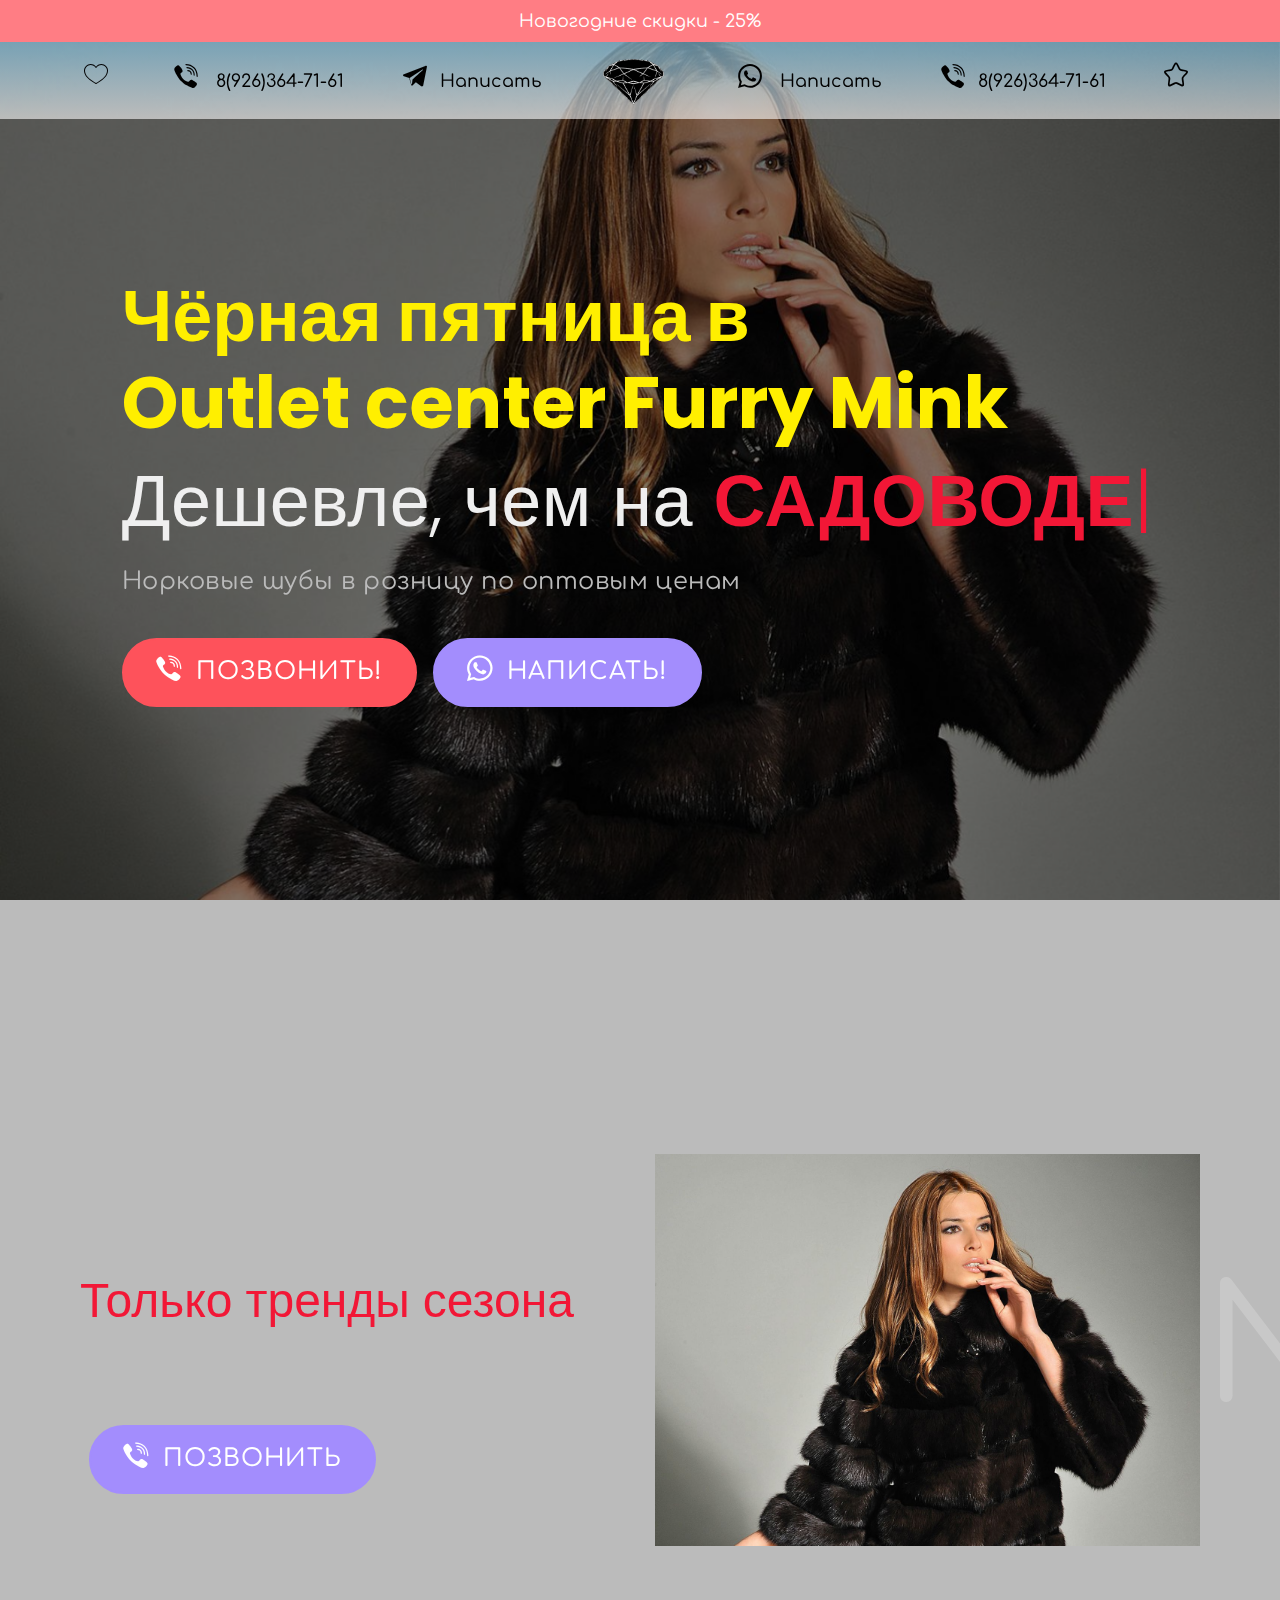
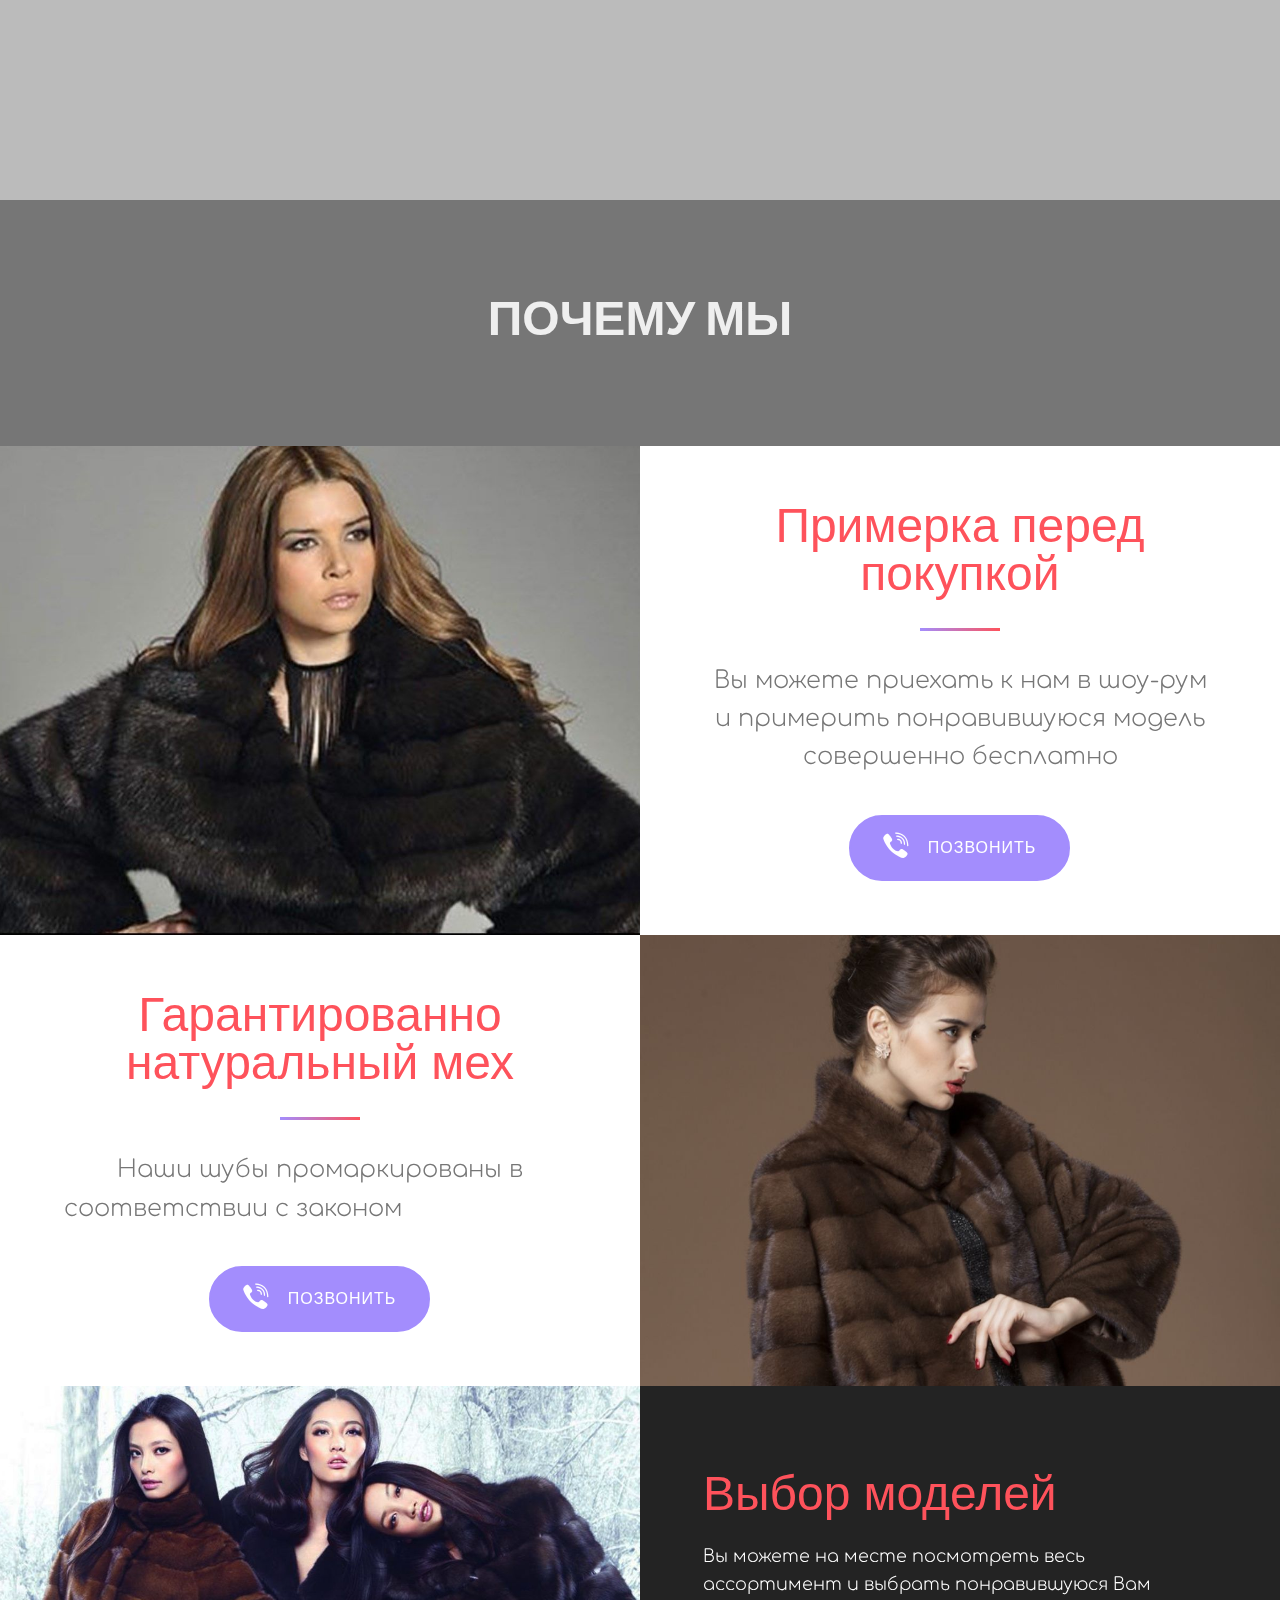
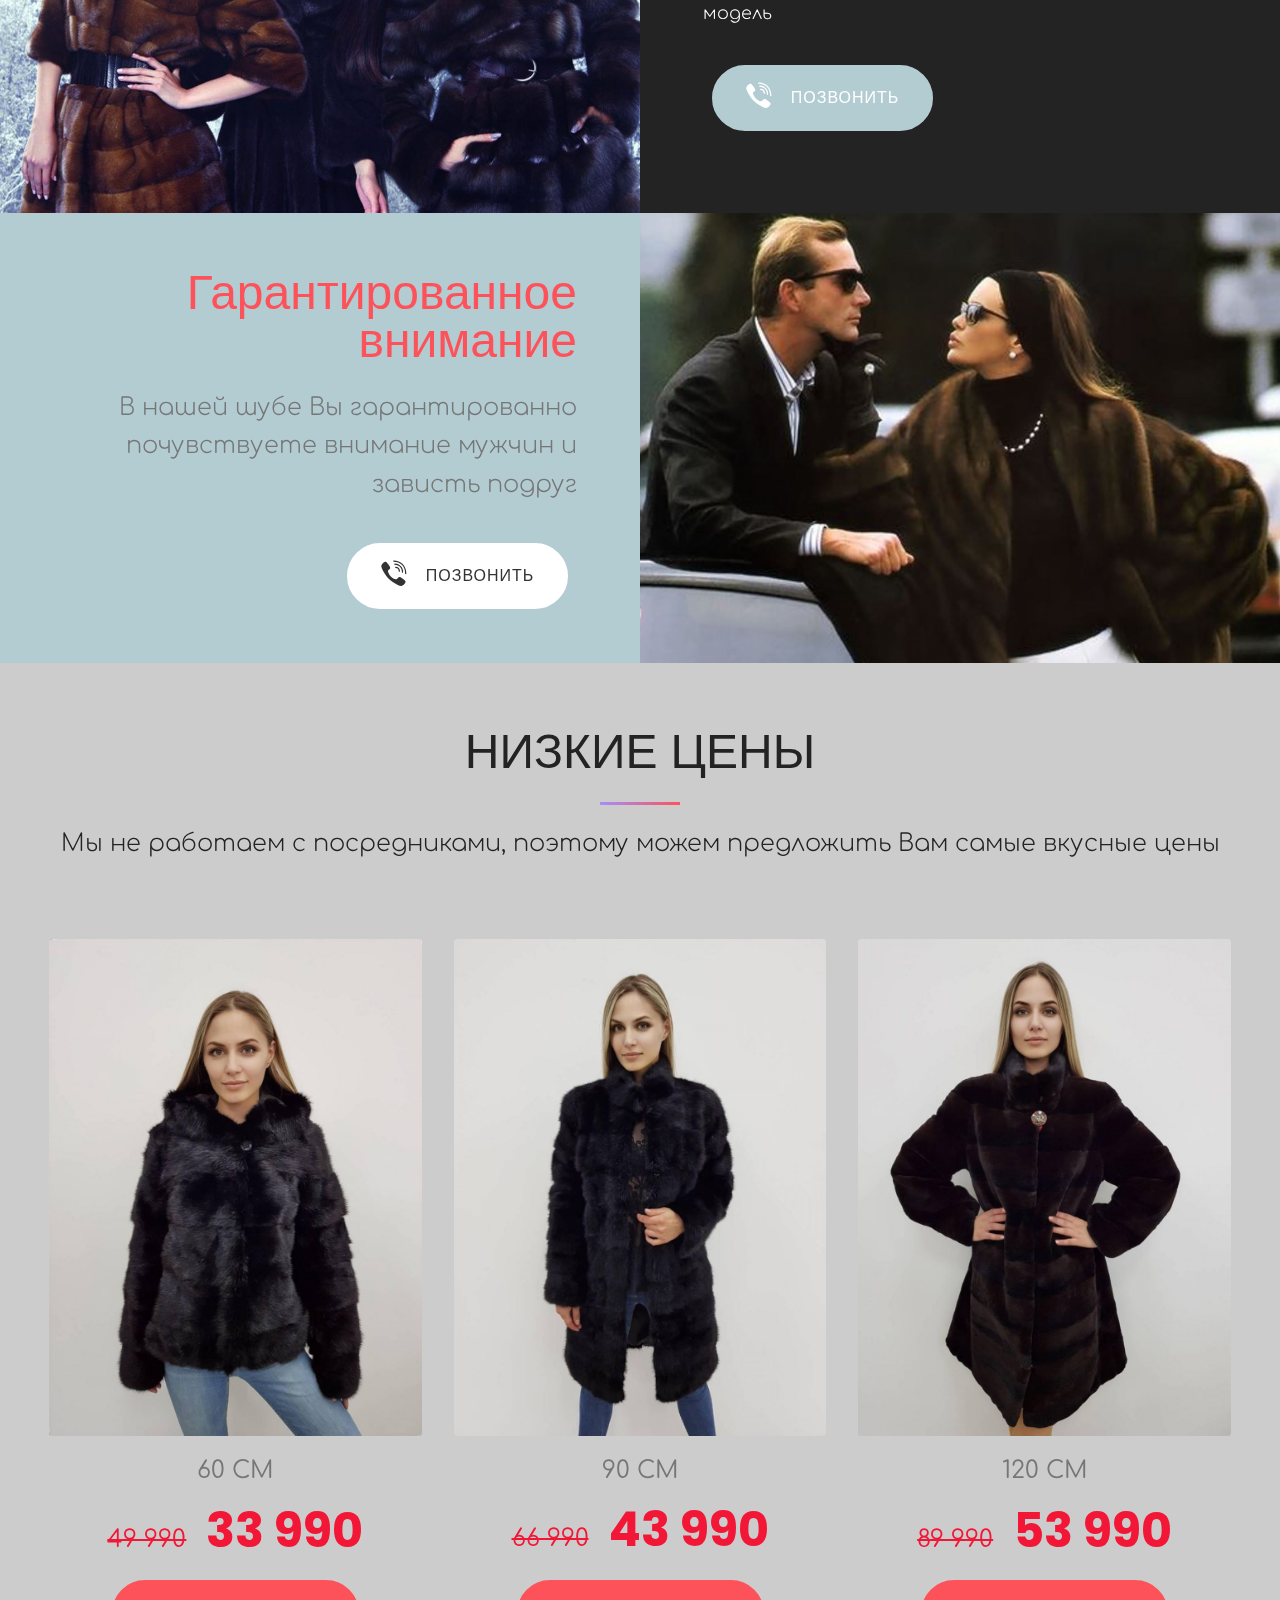
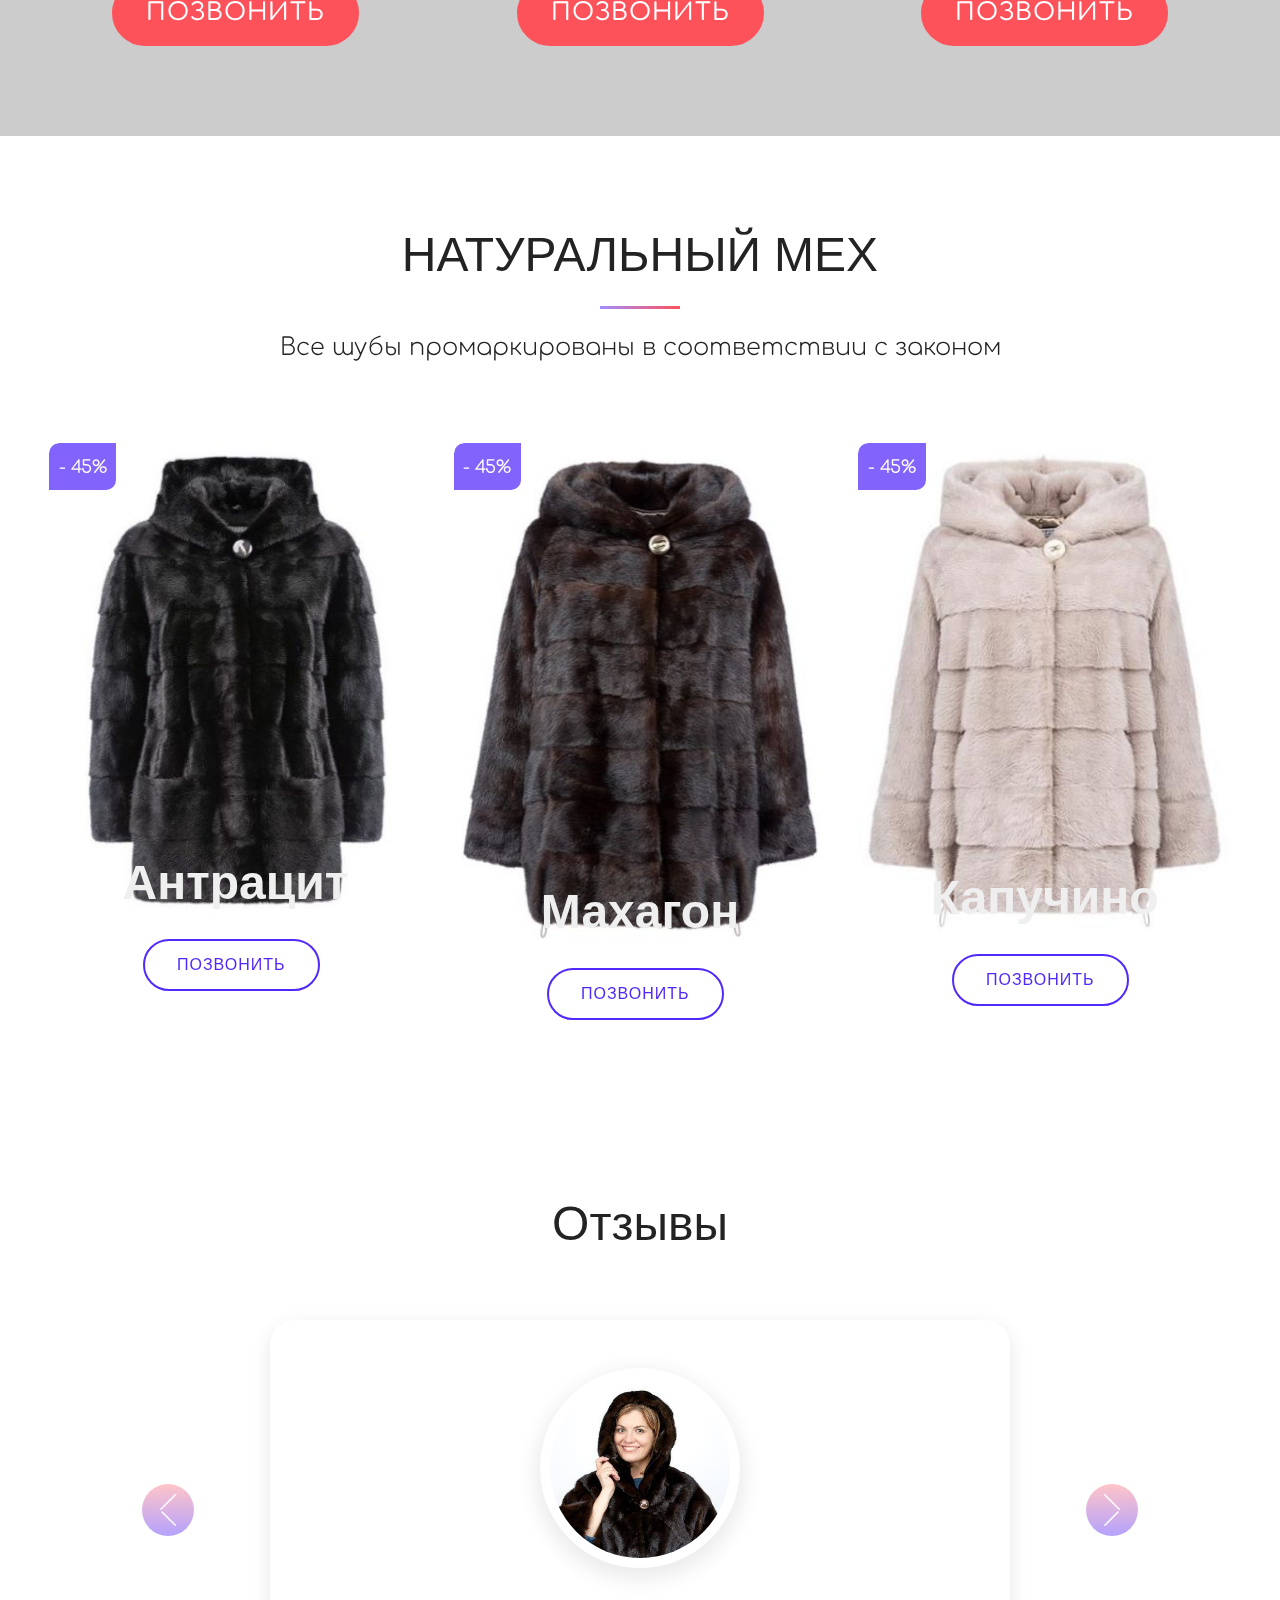
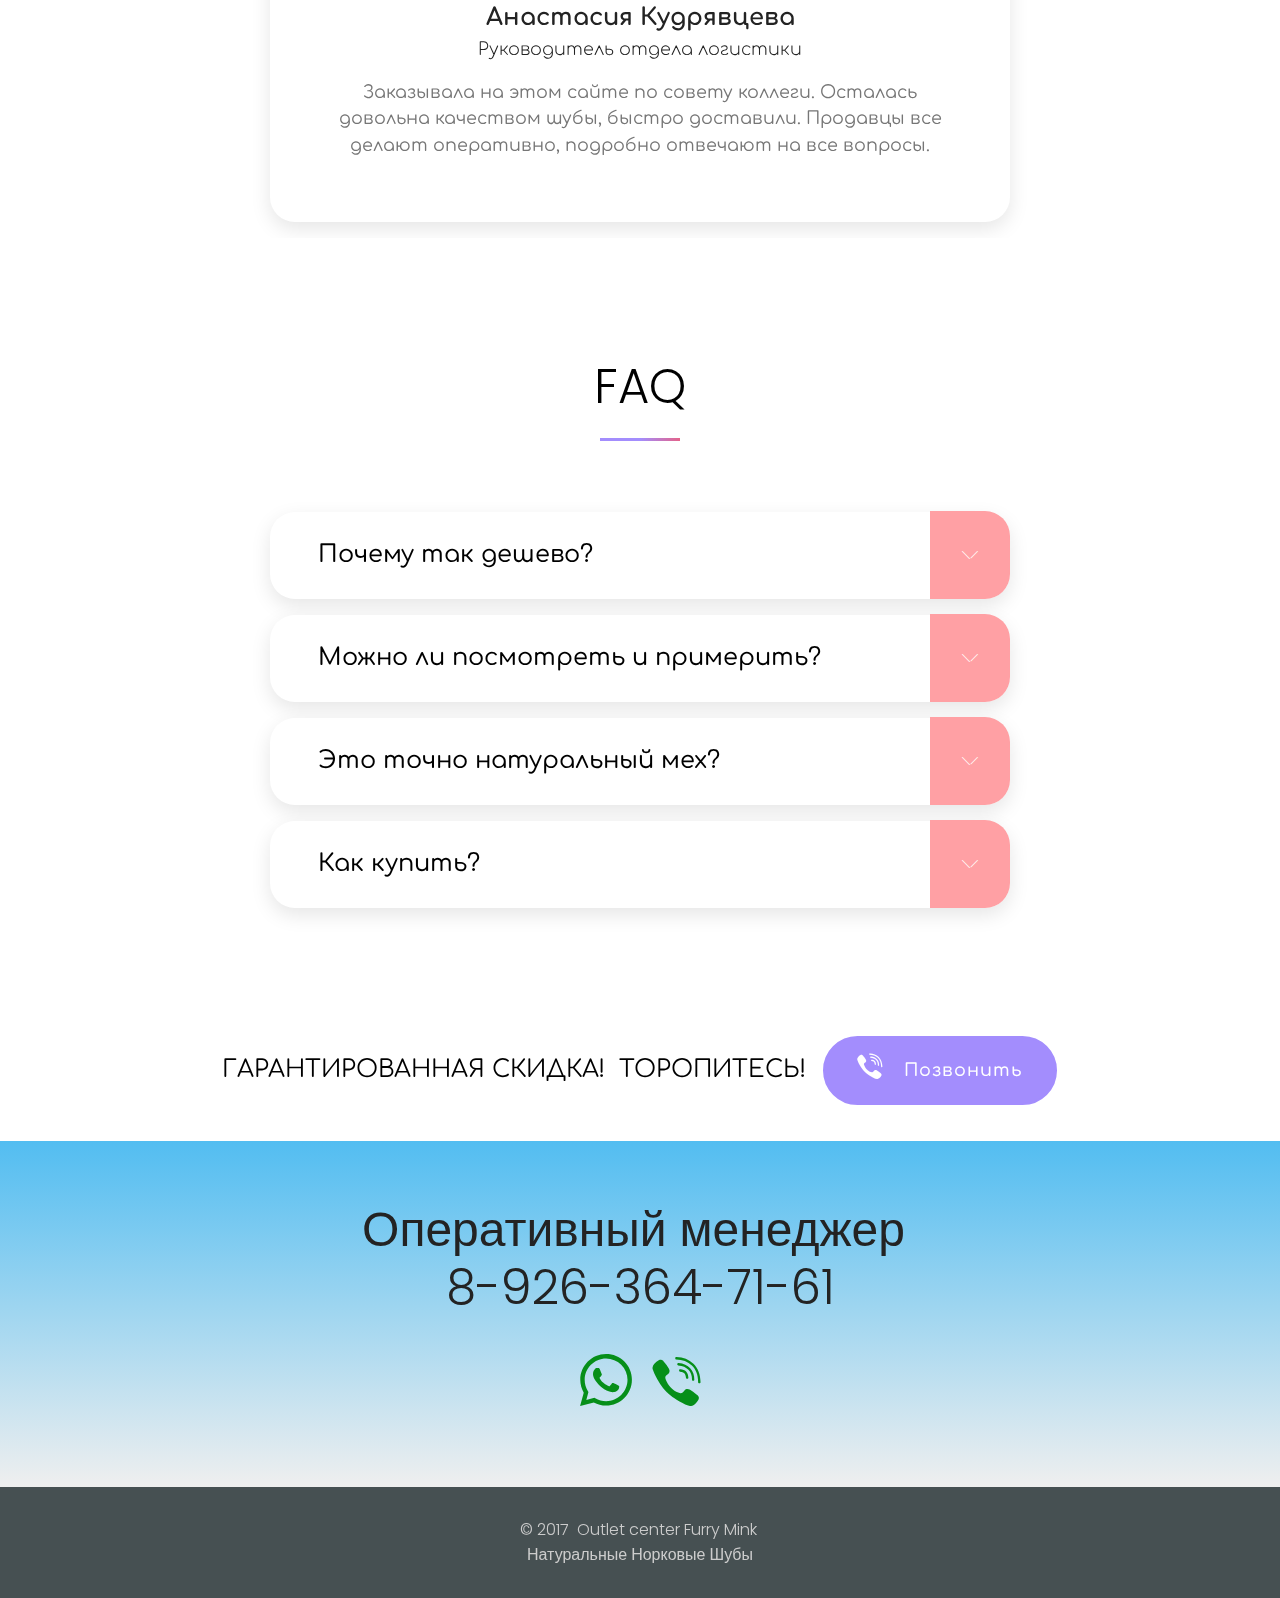
==== index.html @ 870abee9 "create github pages" ====
<!DOCTYPE html>
<html >
<head>
  
  <meta charset="UTF-8">
  <meta http-equiv="X-UA-Compatible" content="IE=edge">
 <!-- Yandex.Metrika counter -->
<script type="text/javascript" >
   (function(m,e,t,r,i,k,a){m[i]=m[i]||function(){(m[i].a=m[i].a||[]).push(arguments)};
   m[i].l=1*new Date();k=e.createElement(t),a=e.getElementsByTagName(t)[0],k.async=1,k.src=r,a.parentNode.insertBefore(k,a)})
   (window, document, "script", "https://mc.yandex.ru/metrika/tag.js", "ym");

   ym(56436019, "init", {
        clickmap:true,
        trackLinks:true,
        accurateTrackBounce:true,
        webvisor:true
   });
</script>
<noscript><div><img src="https://mc.yandex.ru/watch/56436019" style="position:absolute; left:-9999px;" alt="" /></div></noscript>
<!-- /Yandex.Metrika counter -->
  
  <meta name="viewport" content="width=device-width, initial-scale=1, minimum-scale=1">
  <link rel="shortcut icon" href="assets/images/unnamed-180x180.png" type="image/x-icon">
  <meta name="description" content="">
  <title>Home</title>
  <link rel="stylesheet" href="assets/web/assets/mobirise-icons-bold/mobirise-icons-bold.css">
  <link rel="stylesheet" href="assets/web/assets/mobirise-icons/mobirise-icons.css">
  <link rel="stylesheet" href="assets/bootstrap/css/bootstrap.min.css">
  <link rel="stylesheet" href="assets/bootstrap/css/bootstrap-grid.min.css">
  <link rel="stylesheet" href="assets/bootstrap/css/bootstrap-reboot.min.css">
  <link rel="stylesheet" href="assets/socicon/css/styles.css">
  <link rel="stylesheet" href="assets/dropdown/css/style.css">
  <link rel="stylesheet" href="assets/snow-plugins/style.css">
  <link rel="stylesheet" href="assets/theme/css/style.css">
  <link rel="stylesheet" href="assets/mobirise/css/mbr-additional.css" type="text/css">
  
  
  
</head>
<body>
  <section class="menu popup-btn-cards cid-rIKKwJsBwP" once="menu" id="menu2-0">

    
    

    <nav class="navbar navbar-dropdown navbar-fixed-top navbar-expand-lg">
        <div class="mbr-overlay" style="opacity: 0.6;"></div>

      <a class="full-link" href=" ">
        <div class="menu-top card-wrapper mbr-fonts-style mbr-white display-7"> 
            Новогодние скидки - 25%
        </div>
      </a>
      <div class="collapse navbar-collapse" id="navbarSupportedContent">
            
        <div class="left-menu">
          <ul class="navbar-nav nav-dropdown" data-app-modern-menu="true"><li class="nav-item">
                  <a class="nav-link link text-black display-7" href="tel:+79263647161"><span class="mbri-hearth mbr-iconfont mbr-iconfont-btn"></span></a>
              </li>
              <li class="nav-item">
                  <a class="nav-link link text-black display-7" href="tel:+79263647161"><span class="socicon socicon-viber mbr-iconfont mbr-iconfont-btn"></span>&nbsp; 8(926)364-71-61</a>
              </li><li class="nav-item"><a class="nav-link link text-black display-7" href="mailto:Romavent@mail.ru"><span class="socicon socicon-telegram mbr-iconfont mbr-iconfont-btn"></span>&nbsp;Написать</a></li></ul>
        </div>

        <div class="brand-container">
          <div class="navbar-brand">
              <span class="navbar-logo">
                  <a href="tel:+79263647161">
                      <img src="assets/images/unnamed-180x180.png" alt="Mobirise" title="" style="height: 3.8rem;">
                  </a>
              </span>
              <span class="navbar-caption-wrap"><a class="navbar-caption text-black display-5" href="./index.html"></a></span>
          </div>
        </div>

        <div class="right-menu">
          <ul class="navbar-nav nav-dropdown" data-app-modern-menu="true"><li class="nav-item">
                <a class="nav-link link text-black display-7" href=" https://wa.me/+79263647161" target="_blank"><span class="socicon socicon-whatsapp mbr-iconfont mbr-iconfont-btn"></span>&nbsp; Написать</a>
            </li><li class="nav-item"><a class="nav-link link text-black display-7" href="tel:+79263647161"><span class="socicon socicon-viber mbr-iconfont mbr-iconfont-btn"></span>&nbsp;8(926)364-71-61</a></li>
            <li class="nav-item">
                <a class="nav-link link text-black display-7" href="tel:+79263647161"><span class="mbrib-star mbr-iconfont mbr-iconfont-btn"></span></a>
            </li></ul>
        </div>
      </div>

          <button class="navbar-toggler" type="button" data-toggle="collapse" data-target="#navbarSupportedContent" aria-controls="navbarNavAltMarkup" aria-expanded="false" aria-label="Toggle navigation">
            <div class="hamburger">
                <span></span>
                <span></span>
                <span></span>
                <span></span>
            </div>
          </button>
    </nav>
</section>

<section class="header7 cid-rIKKyOmHZL mbr-fullscreen mbr-parallax-background" id="header7-2">

    

    <div class="mbr-overlay" style="opacity: 0.5; background-color: rgb(0, 0, 0);">
    </div>

    <div class="container-fluid">
        <div class="row justify-content-center">
            <div class="mbr-white col-md-12 col-lg-10">
                <h1 class="mbr-section-title mbr-bold mbr-fonts-style display-1"><br>Чёрная пятница в<br>Outlet center Furry Mink</h1>
                <div class="typed-text pb-3 display-1">
                    <span class="mbr-section-subtitle mbr-fonts-style display-1">
                          Дешевле, чем на</span>
                    <span>
                      <span class="animated-element mbr-bold" data-word2="АВИТО" data-word1="САДОВОДЕ" data-word3="РЫНКЕ" data-word4="ЮЛЕ" data-word5="Military" data-speed="60" data-words="4">
                      </span>
                    </span>
                </div>
                <p class="mbr-section-text mbr-fonts-style display-5">
                    Норковые шубы в розницу по оптовым ценам</p>
                <div class="pt-3 mbr-section-btn"><a class="btn-secondary btn btn-md mbr-white display-5" type="submit" href="tel:+79263647161"><span class="socicon socicon-viber mbr-iconfont mbr-iconfont-btn"></span>ПОЗВОНИТЬ!</a> <a class="btn btn-md mbr-white btn-primary display-5" type="submit" href=" https://wa.me/+79263647161" target="_blank"><span class="socicon socicon-whatsapp mbr-iconfont mbr-iconfont-btn"></span>НАПИСАТЬ!</a></div>
            </div>
        </div>
    </div>
    
</section>

<section class="header8 cid-rIKKFl9zyT mbr-fullscreen" id="header8-6">

    

    

    <div class="animated-text-background display-5" style="color: rgb(255, 255, 255); opacity: 0.2; font-size: 10rem;">
        <span class="animated-element" data-word="New Collection" data-speed="70">
        </span>
    </div>
    <div class="container-fluid">
        <div class="row align-items-center">
            <div class="mbr-white col-md-6">
                <h1 class="mbr-section-title mbr-white mbr-bold mbr-fonts-style align-left display-2"></h1>
                <h2 class="mbr-section-subtitle pb-3 mbr-fonts-style mbr-white align-left display-2"><br>Только тренды сезона&nbsp;<br><br></h2>
                <div class="mbr-section-btn"><a class="btn-primary btn btn-md display-5" type="submit" href="tel:+79263647161"><span class="socicon socicon-viber mbr-iconfont mbr-iconfont-btn"></span>ПОЗВОНИТЬ</a></div>
            </div>
            <div class="col-md-6 align-left img-block">
                <div class="mbr-figure">
                    <a href=" https://wa.me/+79263647161" target="_blank"><img src="assets/images/-1450x1041.jpg" alt="Mobirise" title=""></a>
                </div>
            </div>
        </div>
    </div>
    
</section>

<section class="cid-rJx9U5R571" id="content7-1e">

    

    
    <div class="container-fluid">
        <div class="row justify-content-center">
            <div class="col-12 col-lg-6 col-md-8 align-center">
                
                <h2 class="mbr-section-title align-center mbr-fonts-style mbr-bold display-2">ПОЧЕМУ МЫ</h2>
            </div>
        </div>
    </div>
</section>

<section class="features1 cid-rJwSKh6a86" id="features1-1a">

    

    
    <div class="container-fluid">
        <div class="row main align-items-center">
            <div class="col-md-6 image-element align-self-stretch">
                <div class="img-wrap" style="width: 80%; height: 80%;">
                    <img src="assets/images/-23-1200x800.jpg" alt="" title="">
                </div>
            </div>
            <div class="col-md-6 text-element">
                <div class="text-content">
                    <h2 class="mbr-title pt-2 mbr-fonts-style align-center display-2">Примерка перед покупкой</h2>
                    <div class="underline align-center">
                         <div class="line"></div>
                    </div>
                    <div class="mbr-section-text">
                        <p class="mbr-text pt-3 mbr-light mbr-fonts-style align-center display-5">
                            Вы можете приехать к нам в шоу-рум и примерить понравившуюся модель совершенно бесплатно</p>
                    </div>
                    <div class="mbr-section-btn pt-3 align-center"><a class="btn btn-md btn-primary display-4" href="tel:+79263647161"><span class="socicon socicon-viber mbr-iconfont mbr-iconfont-btn"></span>&nbsp;ПОЗВОНИТЬ</a></div>
                </div>
            </div>
        </div>
    </div>          
</section>

<section class="features2 cid-rJwSLk80rx" id="features2-1b">

    

    
    <div class="container-fluid">
        <div class="row main align-items-center">
            <div class="col-md-6 image-element align-self-stretch">
                <div class="img-wrap" style="width: 80%; height: 80%;">
                    <img src="assets/images/-21-1200x801.jpg" alt="" title="">
                </div>
            </div>
            <div class="col-md-6 text-element">
                <div class="text-content">
                    <h2 class="mbr-title pt-2 mbr-fonts-style align-center display-2">Гарантированно натуральный мех</h2>
                    <div class="underline align-center">
                         <div class="line"></div>
                    </div>
                    <div class="mbr-section-text">
                        <p class="mbr-text pt-3 mbr-light mbr-fonts-style align-center display-5">
                            Наши шубы промаркированы в соответствии с законом &nbsp; &nbsp; &nbsp; &nbsp; &nbsp; &nbsp; &nbsp; &nbsp; &nbsp; &nbsp; &nbsp; &nbsp;&nbsp;</p>
                    </div>
                    <div class="mbr-section-btn pt-3 align-center"><a class="btn btn-md btn-primary display-4" href="tel:+79263647161"><span class="socicon socicon-viber mbr-iconfont mbr-iconfont-btn"></span>&nbsp;ПОЗВОНИТЬ</a></div>
                </div>
            </div>
        </div>
    </div>          
</section>

<section class="features16 cid-rJwSMBIQDR" id="features16-1c">

    

    
    <div class="container-fluid">
        <div class="row main align-items-center">
            <div class="col-md-6 image-element align-self-stretch">
                <div class="img-wrap" style="width: 80%; height: 80%;">
                    <img src="assets/images/norkovye-shuby-sadovod-1200x800.jpg" alt="" title="">
                </div>
            </div>
            <div class="col-md-6 text-element">
                <div class="text-content">
                    <h2 class="mbr-title pt-2 mbr-fonts-style align-left mbr-white display-2">
                        Выбор моделей</h2>
                    
                    <div class="mbr-section-text">
                        <p class="mbr-text pt-3 mbr-light mbr-fonts-style align-left mbr-white display-7">
                            Вы можете на месте посмотреть весь ассортимент и выбрать понравившуюся Вам модель</p>
                    </div>
                    <div class="mbr-section-btn pt-3 align-left"><a class="btn btn-md btn-success display-4" href="tel:+79263647161"><span class="socicon socicon-viber mbr-iconfont mbr-iconfont-btn"></span>&nbsp;ПОЗВОНИТЬ</a></div>
                </div>
            </div>
        </div>
    </div>          
</section>

<section class="features17 cid-rJwSNmEiB3" id="features17-1d">

    

    
    <div class="container-fluid">
        <div class="row main align-items-center">
            <div class="col-md-6 image-element align-self-stretch">
                <div class="img-wrap" style="width: 80%; height: 80%;">
                    <img src="assets/images/-20-1200x801.jpg" alt="" title="">
                </div>
            </div>
            <div class="col-md-6 text-element">
                <div class="text-content">
                    <h2 class="mbr-title pt-2 mbr-fonts-style align-right display-2">
                        Гарантированное внимание</h2>
                    
                    <div class="mbr-section-text">
                        <p class="mbr-text pt-3 mbr-light mbr-fonts-style align-right display-5">
                            В нашей шубе Вы гарантированно почувствуете внимание мужчин и зависть подруг</p>
                    </div>
                    <div class="mbr-section-btn pt-3 align-right"><a class="btn btn-md btn-white display-4" href="tel:+79263647161"><span class="socicon socicon-viber mbr-iconfont mbr-iconfont-btn"></span>&nbsp;ПОЗВОНИТЬ</a></div>
                </div>
            </div>
        </div>
    </div>          
</section>

<section class="mbr-section features20 cid-rIKR9CRssl" id="features20-c">

    

    

    <div class="container-fluid">
        <h2 class="mbr-section-title align-left mbr-fonts-style mbr-white display-2">НИЗКИЕ ЦЕНЫ</h2>
        <div class="underline align-left pb-3">
            <div class="line"></div>
        </div>
        <h3 class="mbr-section-subtitle display-5 align-left mbr-fonts-style mbr-light pb-5 mbr-white">Мы не работаем с посредниками, поэтому можем предложить Вам самые вкусные цены</h3>
        <div class="row justify-content-center">
            <div class="card px-3 py-4 col-12 col-md-6 col-lg-4">
                <div class="card-wrapper ">
                    <div class="card-img">
                        <img src="assets/images/1212-900x1200.jpg" alt="Mobirise" title="">
                    </div>
                    <div class="card-box">
                        <p class="mbr-text mbr-fonts-style align-center mbr-white display-5">
                            60 СМ</p>
                        <div class="prices align-center">
                            <span class="oldPrice pr-3 mbr-fonts-style display-5">49 990</span>
                            <span class="newPrice mbr-fonts-style mbr-bold display-2">33 990</span>
                        </div>
                        <div class="mbr-section-btn align-center pt-3"><a href="tel:+79263647161" class="btn btn-md btn-secondary display-5">ПОЗВОНИТЬ</a></div>
                    </div>
                </div>
            </div>

            <div class="card px-3 py-4 col-12 col-md-6 col-lg-4">
                <div class="card-wrapper">
                    <div class="card-img">
                        <img src="assets/images/faceapp-1530689844305-901x1201.jpg" alt="Mobirise" title="">
                    </div>
                    <div class="card-box">
                        <p class="mbr-text mbr-fonts-style align-center mbr-white display-5">
                            90 СМ</p>
                        <div class="prices align-center">
                            <span class="oldPrice pr-3 mbr-fonts-style display-5">66 990</span>
                            <span class="newPrice mbr-bold mbr-fonts-style display-2">43 990</span>
                        </div>
                        <div class="mbr-section-btn align-center pt-3"><a href="tel:+79263647161" class="btn btn-md btn-secondary display-5">ПОЗВОНИТЬ</a></div>
                    </div>
                </div>
            </div>

            <div class="card px-3 py-4 col-12 col-md-6 col-lg-4">
                <div class="card-wrapper">
                    <div class="card-img">
                        <img src="assets/images/faceapp-1540321224273-900x1200.jpg" alt="Mobirise" title="">
                    </div>
                    <div class="card-box">
                        <p class="mbr-text mbr-fonts-style align-center mbr-white display-5">
                            120 СМ</p>
                        <div class="prices align-center">
                            <span class="oldPrice pr-3 mbr-fonts-style display-5">89 990</span>
                            <span class="newPrice mbr-bold mbr-fonts-style display-2">53 990</span>
                        </div>
                        <div class="mbr-section-btn align-center pt-3"><a href="tel:+79263647161" class="btn btn-md btn-secondary display-5">ПОЗВОНИТЬ</a></div>
                    </div>
                </div>
            </div>

            
        </div>
    </div>
</section>

<section class="features19 cid-rIKSkclbcV" id="features19-h">

    

    
    <div class="container-fluid">
        <h2 class="mbr-section-title align-left mbr-fonts-style display-2">НАТУРАЛЬНЫЙ МЕХ</h2>
        <div class="underline align-left pb-3">
            <div class="line"></div>
        </div>
        <h3 class="mbr-section-subtitle display-5 align-center mbr-fonts-style mbr-light pb-5">Все шубы промаркированы в соответствии с законом</h3>
        <div class="row justify-content-center align-items-start">
            <div class="card px-3 py-4 col-12 col-md-6 col-lg-4">
                <div class="card-wrapper flip-card">
                    <div class="card-img">
                        <img src="assets/images/182964000-1-1-397x504.jpg" alt="Mobirise" title="">
                        <div class="img-text mbr-text mbr-fonts-style align-center mbr-white display-7">
                             - 45%
                        </div>
                        <div class="img-name mbr-fonts-style mbr-bold mbr-white display-2">
                            Антрацит</div>
                    </div>
                    <div class="card-box">
                        
                        <div class="mbr-section-btn align-center"><a href="tel:+79263647161" class="btn btn-primary-outline display-4">ПОЗВОНИТЬ</a></div>
                    </div>
                </div>
            </div>
            <div class="card px-3 py-4 col-12 col-md-6 col-lg-4">
                <div class="card-wrapper flip-card">
                    <div class="card-img">
                        <img src="assets/images/182804000-1-11-373x503.jpg" alt="Mobirise" title="">
                        <div class="img-text mbr-text mbr-fonts-style align-center mbr-white display-7">
                             - 45%
                        </div>
                        <div class="img-name mbr-fonts-style mbr-bold mbr-white display-2">
                            Махагон</div>
                    </div>
                    <div class="card-box">
                        
                        <div class="mbr-section-btn align-center"><a href="tel:+79263647161" class="btn btn-primary-outline display-4">ПОЗВОНИТЬ</a></div>
                    </div>
                </div>
            </div>

            <div class="card px-3 py-4 col-12 col-md-6 col-lg-4">
                <div class="card-wrapper flip-card">
                    <div class="card-img">
                        <img src="assets/images/korotkaya-norkovaya-shuba-s-kapyushonom-382x501.jpg" alt="Mobirise" title="">
                        <div class="img-text mbr-text mbr-fonts-style align-center mbr-white display-7">
                             - 45%
                        </div>
                        <div class="img-name mbr-fonts-style mbr-bold mbr-white display-2">
                            Капучино</div>
                    </div>
                    <div class="card-box">
                        
                        <div class="mbr-section-btn align-center"><a href="tel:+79263647161" class="btn btn-primary-outline display-4">ПОЗВОНИТЬ</a></div>
                    </div>
                </div>
            </div>

            

            

            
        </div>
    </div>
</section>

<section class="carousel slide testimonials-slider cid-rIKQYvGjt4" id="testimonials-slider1-b">
    
    

    

    <div class="container text-center">
        <h2 class="pb-5 mbr-fonts-style display-2">
            Отзывы</h2>

        <div class="carousel slide" data-ride="carousel" role="listbox">
            <div class="carousel-inner">
                
                
            <div class="carousel-item">
                    <div class="user col-md-8">
                        <div class="user_image">
                            <div class="user_image_inner">
                                <img src="assets/images/51e5b805f5294d685370a68e6d3bcbf4-302x302.jpg" alt="" title="">
                            </div>
                        </div>
                        <div class="user_name mbr-bold mbr-fonts-style display-5">
                            Анастасия Кудрявцева</div>
                        <div class="user_desk mbr-light mbr-fonts-style display-7">
                            Руководитель отдела логистики</div>
                        <div class="user_text pt-3">
                            <p class="mbr-fonts-style display-7">Заказывала на этом сайте по совету коллеги. Осталась довольна качеством шубы, быстро доставили. Продавцы все делают оперативно, подробно отвечают на все вопросы.</p>
                        </div>
                    </div>
                </div><div class="carousel-item">
                    <div class="user col-md-8">
                        <div class="user_image">
                            <div class="user_image_inner">
                                <img src="assets/images/shuby-bolshih-razmerov-3-1-302x302.jpg" alt="" title="">
                            </div>
                        </div>
                        <div class="user_name mbr-bold mbr-fonts-style display-5">
                            Маргарита Мирошниченко</div>
                        <div class="user_desk mbr-light mbr-fonts-style display-7">
                            Директор магазина</div>
                        <div class="user_text pt-3">
                            <p class="mbr-fonts-style display-7"></p><p>Купила длинную шубу 120 см со скидкой за 49990. Подарили пробный курс подготовки к ЕГЭ по математике для дочери.&nbsp;</p><p></p>
                        </div>
                    </div>
                </div><div class="carousel-item">
                    <div class="user col-md-8">
                        <div class="user_image">
                            <div class="user_image_inner">
                                <img src="assets/images/527621-1-301x303.jpg" alt="" title="">
                            </div>
                        </div>
                        <div class="user_name mbr-bold mbr-fonts-style display-5">
                            Анна Садчук</div>
                        <div class="user_desk mbr-light mbr-fonts-style display-7">
                            Продавец</div>
                        <div class="user_text pt-3">
                            <p class="mbr-fonts-style display-7">
                                Молодой человек сделал подарок на день рождения. Давно мечтала о такой шубке. В подарок нам досталась фотосессия для двоих, а парню еще отдельно подарили сертификат на курс силового многоборья. И все довольны )</p>
                        </div>
                    </div>
                </div><div class="carousel-item">
                    <div class="user col-md-8">
                        <div class="user_image">
                            <div class="user_image_inner">
                                <img src="assets/images/5a697b332138bb3f245c5e53-203x202.jpg" alt="" title="">
                            </div>
                        </div>
                        <div class="user_name mbr-bold mbr-fonts-style display-5">
                            Елена К.</div>
                        <div class="user_desk mbr-light mbr-fonts-style display-7">
                            Оператор автосалона</div>
                        <div class="user_text pt-3">
                            <p class="mbr-fonts-style display-7">
                                Искала сначала шубу на садоводе, а купила через этот сайт. Действительно дешевле. На садоводе продавцы просили от 40 тыс за самые дешевые варианты.</p>
                        </div>
                    </div>
                </div><div class="carousel-item">
                    <div class="user col-md-8">
                        <div class="user_image">
                            <div class="user_image_inner">
                                <img src="assets/images/5bcac7e6d138b38e4a50448a-204x203.jpg" alt="" title="">
                            </div>
                        </div>
                        <div class="user_name mbr-bold mbr-fonts-style display-5">
                            Настя Леонова</div>
                        <div class="user_desk mbr-light mbr-fonts-style display-7">
                            Менеджер</div>
                        <div class="user_text pt-3">
                            <p class="mbr-fonts-style display-7">До последнего не верила, что можно осенью купить шубу с такими скидками. Но пришли с мужем, назвали промокод и на самом деле нам продали длинную шубу цвета махагон за 49 тыс. В магазинах точно такие по 120 тыс висят.</p>
                        </div>
                    </div>
                </div><div class="carousel-item">
                    <div class="user col-md-8">
                        <div class="user_image">
                            <div class="user_image_inner">
                                <img src="assets/images/30f679b8147ccbe1cdb411ce382ce0a2-202x202.jpg" alt="" title="">
                            </div>
                        </div>
                        <div class="user_name mbr-bold mbr-fonts-style display-5">
                            Мария</div>
                        <div class="user_desk mbr-light mbr-fonts-style display-7">Ассистент маркетолога</div>
                        <div class="user_text pt-3">
                            <p class="mbr-fonts-style display-7">
                                Всё отлично. Скидку получила и подарок вручили, сертификат на бесплатную чистку зубов в стоматологии.&nbsp;</p>
                        </div>
                    </div>
                </div><div class="carousel-item">
                    <div class="user col-md-8">
                        <div class="user_image">
                            <div class="user_image_inner">
                                <img src="assets/images/70-3-201x200.jpg" alt="" title="">
                            </div>
                        </div>
                        <div class="user_name mbr-bold mbr-fonts-style display-5">
                            Антонина Борецкая</div>
                        <div class="user_desk mbr-light mbr-fonts-style display-7">
                            Девелопер</div>
                        <div class="user_text pt-3">
                            <p class="mbr-fonts-style display-7">
                                Пришла через подругу. Купила самый дорогой вариант за 49990 и подарили бесплатную фотосессию в новой шубе. Шуба очень нравится. Легкая, натуральная норка, промаркированная.</p>
                        </div>
                    </div>
                </div><div class="carousel-item">
                    <div class="user col-md-8">
                        <div class="user_image">
                            <div class="user_image_inner">
                                <img src="assets/images/579bda4f61b14d756f770db0b7b52de2-200x202.jpg" alt="" title="">
                            </div>
                        </div>
                        <div class="user_name mbr-bold mbr-fonts-style display-5">
                            Юлия О.</div>
                        <div class="user_desk mbr-light mbr-fonts-style display-7">
                            Секретарь</div>
                        <div class="user_text pt-3">
                            <p class="mbr-fonts-style display-7">
                                Случайно нашла акцию на скидочном сайте. Пришла, назвала промо-код и купила ) &nbsp;Сначала думала, что какой-то развод. Может искусственные или еще что, но нет акцизные марки на каждой шубе, дома несколько ворсинок подожгла пахнут паленым.</p>
                        </div>
                    </div>
                </div><div class="carousel-item">
                    <div class="user col-md-8">
                        <div class="user_image">
                            <div class="user_image_inner">
                                <img src="assets/images/14431624405488-203x204.jpg" alt="" title="">
                            </div>
                        </div>
                        <div class="user_name mbr-bold mbr-fonts-style display-5">
                            Алёна</div>
                        <div class="user_desk mbr-light mbr-fonts-style display-7">
                            Студентка</div>
                        <div class="user_text pt-3">
                            <p class="mbr-fonts-style display-7">
                                Купили с подругой коротенькие шубки "автоледи". Теперь самые модные на потоке. Про цену молчим ))) &nbsp;В подарок получили парфюм из Турции.</p>
                        </div>
                    </div>
                </div><div class="carousel-item">
                    <div class="user col-md-8">
                        <div class="user_image">
                            <div class="user_image_inner">
                                <img src="assets/images/image-201x201.jpg" alt="" title="">
                            </div>
                        </div>
                        <div class="user_name mbr-bold mbr-fonts-style display-5">
                            Мария Н.</div>
                        <div class="user_desk mbr-light mbr-fonts-style display-7">
                            Архитектор</div>
                        <div class="user_text pt-3">
                            <p class="mbr-fonts-style display-7">
                                Брала шубу в середине ноября со скидкой 45%. Еще обещали бесплатный поход в SPA, но что-то там не сложилось, сказали, что купоны закончились. Зато через день позвонил курьер и прямо на работу привез большого плюшевого мишку. Сказать, что коллеги обалдели - это ничего не сказать.</p>
                        </div>
                    </div>
                </div><div class="carousel-item">
                    <div class="user col-md-8">
                        <div class="user_image">
                            <div class="user_image_inner">
                                <img src="assets/images/img-8251-202x202.jpg" alt="" title="">
                            </div>
                        </div>
                        <div class="user_name mbr-bold mbr-fonts-style display-5">
                            Елена Куц</div>
                        <div class="user_desk mbr-light mbr-fonts-style display-7">
                            Работник банка</div>
                        <div class="user_text pt-3">
                            <p class="mbr-fonts-style display-7">
                                Купила длинную шубу по акции за 49000. Выбрала шикарного черного цвета с отливом. Дали бесплатно сертификат на посещение солярия.&nbsp;</p>
                        </div>
                    </div>
                </div></div>

            <div class="carousel-controls">
                <a class="carousel-control-prev" role="button" data-slide="prev">
                  <span aria-hidden="true" class="mbri-arrow-prev mbr-iconfont"></span>
                  <span class="sr-only">Previous</span>
                </a>
                
                <a class="carousel-control-next" role="button" data-slide="next">
                  <span aria-hidden="true" class="mbri-arrow-next mbr-iconfont"></span>
                  <span class="sr-only">Next</span>
                </a>
            </div>
        </div>
    </div>
</section>

<section class="accordion1 cid-rJezFNAa5X" id="accordion1-14">

    

    
    <div class="container-fluid">
        <div class="media-container-row align-center">
            <div class="col-12 col-md-12">
                <h2 class="mbr-section-title mbr-fonts-style display-2">FAQ
                </h2>
                <div class="underline align-center pb-3">
                    <div class="line"></div>
                </div>
                
                <div id="bootstrap-accordion_18" class="panel-group accordionStyles accordion col-sm-12 col-md-10 col-lg-8 align-left pt-5" role="tablist" aria-multiselectable="true">
                    <div class="card">
                        <div class="card-header" role="tab" id="headingOne">
                            <a role="button" class="collapsed panel-title text-black" data-toggle="collapse" data-parent="#bootstrap-accordion_18" data-core="" href="#collapse1_18" aria-expanded="false" aria-controls="collapse1">
                                <span class="sign mbr-iconfont mbri-arrow-down inactive"></span>
                                <h4 class="mbr-fonts-style header-text display-5">Почему так дешево?</h4>
                            </a>
                        </div>
                        <div id="collapse1_18" class="panel-collapse noScroll collapse" role="tabpanel" aria-labelledby="headingOne">
                            <div class="panel-body p-4">
                                <p class="mbr-fonts-style panel-text display-7">
                                   Никаких подвохов. Просто мы продаем шубы в розницу по оптовым ценам.</p>
                            </div>
                        </div>
                    </div>
            
                    <div class="card">
                        <div class="card-header" role="tab" id="headingTwo">
                            <a role="button" class="collapsed panel-title text-black" data-toggle="collapse" data-parent="#bootstrap-accordion_18" data-core="" href="#collapse2_18" aria-expanded="false" aria-controls="collapse2">
                                <span class="sign mbr-iconfont mbri-arrow-down inactive"></span>
                                <h4 class="mbr-fonts-style header-text display-5">
                                  Можно ли посмотреть и примерить?</h4>
                            </a>
                            
                        </div>
                        <div id="collapse2_18" class="panel-collapse noScroll collapse" role="tabpanel" aria-labelledby="headingTwo">
                            <div class="panel-body p-4">
                                <p class="mbr-fonts-style panel-text display-7">
                                   Да, можно приехать, посмотреть и выбрать понравившуюся шубу.
                                </p>
                            </div>
                        </div>
                    </div>
            
                    <div class="card">
                        <div class="card-header" role="tab" id="headingThree">
                            <a role="button" class="collapsed panel-title text-black" data-toggle="collapse" data-parent="#bootstrap-accordion_18" data-core="" href="#collapse3_18" aria-expanded="false" aria-controls="collapse3">
                                <span class="sign mbr-iconfont mbri-arrow-down inactive"></span>
                                <h4 class="mbr-fonts-style header-text display-5">
                                     Это точно натуральный мех?</h4>
                            </a>
                        </div>
                        <div id="collapse3_18" class="panel-collapse noScroll collapse" role="tabpanel" aria-labelledby="headingThree">
                            <div class="panel-body p-4">
                                <p class="mbr-fonts-style panel-text display-7">
                                   Да, это натуральный мех. Все шубы промаркированы в соответствии с законом.</p>
                            </div>
                        </div>
                    </div>
            
                    <div class="card">
                        <div class="card-header" role="tab" id="headingThree">
                            <a role="button" class="collapsed panel-title text-black" data-toggle="collapse" data-parent="#bootstrap-accordion_18" data-core="" href="#collapse4_18" aria-expanded="false" aria-controls="collapse4">
                                <span class="sign mbr-iconfont mbri-arrow-down inactive"></span>
                                <h4 class="mbr-fonts-style header-text display-5">
                                    Как купить?</h4>
                            </a>
                        </div>
                        <div id="collapse4_18" class="panel-collapse noScroll collapse" role="tabpanel" aria-labelledby="headingThree">
                            <div class="panel-body p-4">
                                <p class="mbr-fonts-style panel-text display-7">
                                   Напишите или позвоните менеджеру для уточнения всех вопросов. <br>Звонки с 9.00 до 20.00. <br>Почта и WhatsApp круглосуточно.
                                </p>
                            </div>
                        </div>
                    </div>
            
                    
            
                    
                </div>
            </div>
        </div>
    </div>
</section>

<section once="footers" class="cid-rIMfgtYaa9" id="footer1-m">

    

    

    <div class="container">
        <div class="media-container-row align-center justify-content-center align-items-center">
            <div class="section-text m-2">
                <p class="mbr-text mbr-black mb-0 mbr-fonts-style display-5">ГАРАНТИРОВАННАЯ СКИДКА! &nbsp;ТОРОПИТЕСЬ!</p>
            </div>
            <div class="mbr-section-btn align-center"><a href="tel:+79263647161" class="btn btn-primary display-7"><span class="socicon socicon-viber mbr-iconfont mbr-iconfont-btn"></span>&nbsp; Позвонить</a></div>
        </div>
    </div>
</section>

<section class="cid-rIMejtOoh4" id="social-buttons2-k">

    

    

    <div class="container">
        <div class="media-container-row">
            <div class="mb-0 col-md-8 align-center">
                <h2 class="mbr-section-title mbr-fonts-style display-2">&nbsp;Оперативный менеджер &nbsp;<br>8-926-364-71-61</h2>
                
                <div class="social-list pt-4">
                    <a href=" https://wa.me/+79263647161">
                        <span class="mbr-iconfont mbr-iconfont-social socicon-whatsapp socicon" style="font-size: 52px;"></span>
                    </a>
                    <a href="tel:+79263647161">
                        <span class="mbr-iconfont mbr-iconfont-social socicon-viber socicon" style="font-size: 49px;"></span>
                    </a>
                    <a href="https://instagram.com/mobirise" target="_blank">
                        
                    </a>
                    <a href="https://www.youtube.com/c/mobirise" target="_blank">
                        
                    </a>
                    <a href="https://plus.google.com/u/0/+Mobirise" target="_blank">
                        
                    </a>
                    <a href="https://www.behance.net/Mobirise" target="_blank">
                        
                    </a>
                </div>
            </div>
        </div>
    </div>
</section>

<section class="cid-rIMddmVXat" id="footer2-j">

    

    

    <div class="container-fluid">
        <div class="row align-center justify-content-center align-items-center">
            
            <div class="col-sm-12 col-lg-4 mbr-text mbr-fonts-style mbr-light display-4">
                © 2017 &nbsp;Outlet center Furry Mink&nbsp;<br>Натуральные Норковые Шубы</div>
            
        </div>
    </div>
</section>


  <script src="assets/web/assets/jquery/jquery.min.js"></script>
  <script src="assets/popper/popper.min.js"></script>
  <script src="assets/bootstrap/js/bootstrap.min.js"></script>
  <script src="assets/dropdown/js/script.min.js"></script>
  <script src="assets/touchswipe/jquery.touch-swipe.min.js"></script>
  <script src="assets/typed/typed.min.js"></script>
  <script src="assets/smoothscroll/smooth-scroll.js"></script>
  <script src="assets/mbr-animated-bg-text/mbr-animated-bg-text.js"></script>
  <script src="assets/bootstrapcarouselswipe/bootstrap-carousel-swipe.js"></script>
  <script src="assets/mbr-testimonials-slider/mbr-testimonials-slider.js"></script>
  <script src="assets/mbr-switch-arrow/mbr-switch-arrow.js"></script>
  <script src="assets/sociallikes/social-likes.js"></script>
  <script src="assets/parallax/jarallax.min.js"></script>
  <script src="assets/snow-plugins/schnee.js"></script>
  <script src="assets/theme/js/script.js"></script>
  
  
</body>
</html>
---- assets/web/assets/mobirise-icons-bold/mobirise-icons-bold.css ----
@font-face {
  font-family: 'mobirise-icons-bold';
  src:  url('mobirise-icons-bold.eot?m1l4yr');
  src:  url('mobirise-icons-bold.eot?m1l4yr#iefix') format('embedded-opentype'),
    url('mobirise-icons-bold.ttf?m1l4yr') format('truetype'),
    url('mobirise-icons-bold.woff?m1l4yr') format('woff'),
    url('mobirise-icons-bold.svg?m1l4yr#mobirise-icons-bold') format('svg');
  font-weight: normal;
  font-style: normal;
}

[class^="mbrib-"], [class*="mbrib-"] {
  /* use !important to prevent issues with browser extensions that change fonts */
  font-family: 'mobirise-icons-bold' !important;
  speak: none;
  font-style: normal;
  font-weight: normal;
  font-variant: normal;
  text-transform: none;
  line-height: 1;

  /* Better Font Rendering =========== */
  -webkit-font-smoothing: antialiased;
  -moz-osx-font-smoothing: grayscale;
}

.mbrib-add-submenu:before {
  content: "\e900";
}
.mbrib-alert:before {
  content: "\e901";
}
.mbrib-align-center:before {
  content: "\e902";
}
.mbrib-align-justify:before {
  content: "\e903";
}
.mbrib-align-left:before {
  content: "\e904";
}
.mbrib-align-right:before {
  content: "\e905";
}
.mbrib-android:before {
  content: "\e906";
}
.mbrib-apple:before {
  content: "\e907";
}
.mbrib-arrow-down:before {
  content: "\e908";
}
.mbrib-arrow-next:before {
  content: "\e909";
}
.mbrib-arrow-prev:before {
  content: "\e90a";
}
.mbrib-arrow-up:before {
  content: "\e90b";
}
.mbrib-bold:before {
  content: "\e90c";
}
.mbrib-bookmark:before {
  content: "\e90d";
}
.mbrib-bootstrap:before {
  content: "\e90e";
}
.mbrib-briefcase:before {
  content: "\e90f";
}
.mbrib-browse:before {
  content: "\e910";
}
.mbrib-bulleted-list:before {
  content: "\e911";
}
.mbrib-calendar:before {
  content: "\e912";
}
.mbrib-camera:before {
  content: "\e913";
}
.mbrib-cart-add:before {
  content: "\e914";
}
.mbrib-cart-full:before {
  content: "\e915";
}
.mbrib-cash:before {
  content: "\e916";
}
.mbrib-change-style:before {
  content: "\e917";
}
.mbrib-chat:before {
  content: "\e918";
}
.mbrib-clock:before {
  content: "\e919";
}
.mbrib-close:before {
  content: "\e91a";
}
.mbrib-cloud:before {
  content: "\e91b";
}
.mbrib-code:before {
  content: "\e91c";
}
.mbrib-contact-form:before {
  content: "\e91d";
}
.mbrib-credit-card:before {
  content: "\e91e";
}
.mbrib-cursor-click:before {
  content: "\e91f";
}
.mbrib-cust-feedback:before {
  content: "\e920";
}
.mbrib-database:before {
  content: "\e921";
}
.mbrib-delivery:before {
  content: "\e922";
}
.mbrib-desktop:before {
  content: "\e923";
}
.mbrib-devices:before {
  content: "\e924";
}
.mbrib-down:before {
  content: "\e925";
}
.mbrib-download:before {
  content: "\e926";
}
.mbrib-drag-n-drop:before {
  content: "\e927";
}
.mbrib-drag-n-drop2:before {
  content: "\e928";
}
.mbrib-edit:before {
  content: "\e929";
}
.mbrib-edit2:before {
  content: "\e92a";
}
.mbrib-error:before {
  content: "\e92b";
}
.mbrib-extension:before {
  content: "\e92c";
}
.mbrib-features:before {
  content: "\e92d";
}
.mbrib-file:before {
  content: "\e92e";
}
.mbrib-flag:before {
  content: "\e92f";
}
.mbrib-folder:before {
  content: "\e930";
}
.mbrib-gift:before {
  content: "\e931";
}
.mbrib-github:before {
  content: "\e932";
}
.mbrib-globe-2:before {
  content: "\e933";
}
.mbrib-globe:before {
  content: "\e934";
}
.mbrib-growing-chart:before {
  content: "\e935";
}
.mbrib-hearth:before {
  content: "\e936";
}
.mbrib-help:before {
  content: "\e937";
}
.mbrib-home:before {
  content: "\e938";
}
.mbrib-hot-cup:before {
  content: "\e939";
}
.mbrib-idea:before {
  content: "\e93a";
}
.mbrib-image-gallery:before {
  content: "\e93b";
}
.mbrib-image-slider:before {
  content: "\e93c";
}
.mbrib-info:before {
  content: "\e93d";
}
.mbrib-italic:before {
  content: "\e93e";
}
.mbrib-key:before {
  content: "\e93f";
}
.mbrib-laptop:before {
  content: "\e940";
}
.mbrib-layers:before {
  content: "\e941";
}
.mbrib-left-right:before {
  content: "\e942";
}
.mbrib-left:before {
  content: "\e943";
}
.mbrib-letter:before {
  content: "\e944";
}
.mbrib-like:before {
  content: "\e945";
}
.mbrib-link:before {
  content: "\e946";
}
.mbrib-lock:before {
  content: "\e947";
}
.mbrib-login:before {
  content: "\e948";
}
.mbrib-logout:before {
  content: "\e949";
}
.mbrib-magic-stick:before {
  content: "\e94a";
}
.mbrib-map-pin:before {
  content: "\e94b";
}
.mbrib-menu:before {
  content: "\e94c";
}
.mbrib-mobile:before {
  content: "\e94d";
}
.mbrib-mobile2:before {
  content: "\e94e";
}
.mbrib-mobirise:before {
  content: "\e94f";
}
.mbrib-more-horizontal:before {
  content: "\e950";
}
.mbrib-more-vertical:before {
  content: "\e951";
}
.mbrib-music:before {
  content: "\e952";
}
.mbrib-new-file:before {
  content: "\e953";
}
.mbrib-numbered-list:before {
  content: "\e954";
}
.mbrib-opened-folder:before {
  content: "\e955";
}
.mbrib-pages:before {
  content: "\e956";
}
.mbrib-paper-plane:before {
  content: "\e957";
}
.mbrib-paperclip:before {
  content: "\e958";
}
.mbrib-photo:before {
  content: "\e959";
}
.mbrib-photos:before {
  content: "\e95a";
}
.mbrib-pin:before {
  content: "\e95b";
}
.mbrib-play:before {
  content: "\e95c";
}
.mbrib-plus:before {
  content: "\e95d";
}
.mbrib-preview:before {
  content: "\e95e";
}
.mbrib-print:before {
  content: "\e95f";
}
.mbrib-protect:before {
  content: "\e960";
}
.mbrib-question:before {
  content: "\e961";
}
.mbrib-quote-left:before {
  content: "\e962";
}
.mbrib-quote-right:before {
  content: "\e963";
}
.mbrib-redo:before {
  content: "\e964";
}
.mbrib-refresh:before {
  content: "\e965";
}
.mbrib-responsive:before {
  content: "\e966";
}
.mbrib-right:before {
  content: "\e967";
}
.mbrib-rocket:before {
  content: "\e968";
}
.mbrib-sad-face:before {
  content: "\e969";
}
.mbrib-sale:before {
  content: "\e96a";
}
.mbrib-save:before {
  content: "\e96b";
}
.mbrib-search:before {
  content: "\e96c";
}
.mbrib-setting:before {
  content: "\e96d";
}
.mbrib-setting2:before {
  content: "\e96e";
}
.mbrib-setting3:before {
  content: "\e96f";
}
.mbrib-share:before {
  content: "\e970";
}
.mbrib-shopping-bag:before {
  content: "\e971";
}
.mbrib-shopping-basket:before {
  content: "\e972";
}
.mbrib-shopping-cart:before {
  content: "\e973";
}
.mbrib-sites:before {
  content: "\e974";
}
.mbrib-smile-face:before {
  content: "\e975";
}
.mbrib-speed:before {
  content: "\e976";
}
.mbrib-star:before {
  content: "\e977";
}
.mbrib-success:before {
  content: "\e978";
}
.mbrib-sun:before {
  content: "\e979";
}
.mbrib-sun2:before {
  content: "\e97a";
}
.mbrib-tablet-vertical:before {
  content: "\e97b";
}
.mbrib-tablet:before {
  content: "\e97c";
}
.mbrib-target:before {
  content: "\e97d";
}
.mbrib-timer:before {
  content: "\e97e";
}
.mbrib-to-ftp:before {
  content: "\e97f";
}
.mbrib-to-local-drive:before {
  content: "\e980";
}
.mbrib-touch-swipe:before {
  content: "\e981";
}
.mbrib-touch:before {
  content: "\e982";
}
.mbrib-trash:before {
  content: "\e983";
}
.mbrib-underline:before {
  content: "\e984";
}
.mbrib-undo:before {
  content: "\e985";
}
.mbrib-unlink:before {
  content: "\e986";
}
.mbrib-unlock:before {
  content: "\e987";
}
.mbrib-up-down:before {
  content: "\e988";
}
.mbrib-up:before {
  content: "\e989";
}
.mbrib-update:before {
  content: "\e98a";
}
.mbrib-upload:before {
  content: "\e98b";
}
.mbrib-user:before {
  content: "\e98c";
}
.mbrib-user2:before {
  content: "\e98d";
}
.mbrib-users:before {
  content: "\e98e";
}
.mbrib-video-play:before {
  content: "\e98f";
}
.mbrib-video:before {
  content: "\e990";
}
.mbrib-watch:before {
  content: "\e991";
}
.mbrib-website-theme:before {
  content: "\e992";
}
.mbrib-wifi:before {
  content: "\e993";
}
.mbrib-windows:before {
  content: "\e994";
}
.mbrib-zoom-out:before {
  content: "\e995";
}
---- assets/web/assets/mobirise-icons/mobirise-icons.css ----
@font-face {
  font-family: 'MobiriseIcons';
  src:  url('mobirise-icons.eot?spat4u');
  src:  url('mobirise-icons.eot?spat4u#iefix') format('embedded-opentype'),
    url('mobirise-icons.ttf?spat4u') format('truetype'),
    url('mobirise-icons.woff?spat4u') format('woff'),
    url('mobirise-icons.svg?spat4u#MobiriseIcons') format('svg');
  font-weight: normal;
  font-style: normal;
}

[class^="mbri-"], [class*=" mbri-"] {
  /* use !important to prevent issues with browser extensions that change fonts */
  font-family: MobiriseIcons !important;
  speak: none;
  font-style: normal;
  font-weight: normal;
  font-variant: normal;
  text-transform: none;
  line-height: 1;

  /* Better Font Rendering =========== */
  -webkit-font-smoothing: antialiased;
  -moz-osx-font-smoothing: grayscale;
}

.mbri-add-submenu:before {
  content: "\e900";
}
.mbri-alert:before {
  content: "\e901";
}
.mbri-align-center:before {
  content: "\e902";
}
.mbri-align-justify:before {
  content: "\e903";
}
.mbri-align-left:before {
  content: "\e904";
}
.mbri-align-right:before {
  content: "\e905";
}
.mbri-android:before {
  content: "\e906";
}
.mbri-apple:before {
  content: "\e907";
}
.mbri-arrow-down:before {
  content: "\e908";
}
.mbri-arrow-next:before {
  content: "\e909";
}
.mbri-arrow-prev:before {
  content: "\e90a";
}
.mbri-arrow-up:before {
  content: "\e90b";
}
.mbri-bold:before {
  content: "\e90c";
}
.mbri-bookmark:before {
  content: "\e90d";
}
.mbri-bootstrap:before {
  content: "\e90e";
}
.mbri-briefcase:before {
  content: "\e90f";
}
.mbri-browse:before {
  content: "\e910";
}
.mbri-bulleted-list:before {
  content: "\e911";
}
.mbri-calendar:before {
  content: "\e912";
}
.mbri-camera:before {
  content: "\e913";
}
.mbri-cart-add:before {
  content: "\e914";
}
.mbri-cart-full:before {
  content: "\e915";
}
.mbri-cash:before {
  content: "\e916";
}
.mbri-change-style:before {
  content: "\e917";
}
.mbri-chat:before {
  content: "\e918";
}
.mbri-clock:before {
  content: "\e919";
}
.mbri-close:before {
  content: "\e91a";
}
.mbri-cloud:before {
  content: "\e91b";
}
.mbri-code:before {
  content: "\e91c";
}
.mbri-contact-form:before {
  content: "\e91d";
}
.mbri-credit-card:before {
  content: "\e91e";
}
.mbri-cursor-click:before {
  content: "\e91f";
}
.mbri-cust-feedback:before {
  content: "\e920";
}
.mbri-database:before {
  content: "\e921";
}
.mbri-delivery:before {
  content: "\e922";
}
.mbri-desktop:before {
  content: "\e923";
}
.mbri-devices:before {
  content: "\e924";
}
.mbri-down:before {
  content: "\e925";
}
.mbri-download:before {
  content: "\e989";
}
.mbri-drag-n-drop:before {
  content: "\e927";
}
.mbri-drag-n-drop2:before {
  content: "\e928";
}
.mbri-edit:before {
  content: "\e929";
}
.mbri-edit2:before {
  content: "\e92a";
}
.mbri-error:before {
  content: "\e92b";
}
.mbri-extension:before {
  content: "\e92c";
}
.mbri-features:before {
  content: "\e92d";
}
.mbri-file:before {
  content: "\e92e";
}
.mbri-flag:before {
  content: "\e92f";
}
.mbri-folder:before {
  content: "\e930";
}
.mbri-gift:before {
  content: "\e931";
}
.mbri-github:before {
  content: "\e932";
}
.mbri-globe:before {
  content: "\e933";
}
.mbri-globe-2:before {
  content: "\e934";
}
.mbri-growing-chart:before {
  content: "\e935";
}
.mbri-hearth:before {
  content: "\e936";
}
.mbri-help:before {
  content: "\e937";
}
.mbri-home:before {
  content: "\e938";
}
.mbri-hot-cup:before {
  content: "\e939";
}
.mbri-idea:before {
  content: "\e93a";
}
.mbri-image-gallery:before {
  content: "\e93b";
}
.mbri-image-slider:before {
  content: "\e93c";
}
.mbri-info:before {
  content: "\e93d";
}
.mbri-italic:before {
  content: "\e93e";
}
.mbri-key:before {
  content: "\e93f";
}
.mbri-laptop:before {
  content: "\e940";
}
.mbri-layers:before {
  content: "\e941";
}
.mbri-left-right:before {
  content: "\e942";
}
.mbri-left:before {
  content: "\e943";
}
.mbri-letter:before {
  content: "\e944";
}
.mbri-like:before {
  content: "\e945";
}
.mbri-link:before {
  content: "\e946";
}
.mbri-lock:before {
  content: "\e947";
}
.mbri-login:before {
  content: "\e948";
}
.mbri-logout:before {
  content: "\e949";
}
.mbri-magic-stick:before {
  content: "\e94a";
}
.mbri-map-pin:before {
  content: "\e94b";
}
.mbri-menu:before {
  content: "\e94c";
}
.mbri-mobile:before {
  content: "\e94d";
}
.mbri-mobile2:before {
  content: "\e94e";
}
.mbri-mobirise:before {
  content: "\e94f";
}
.mbri-more-horizontal:before {
  content: "\e950";
}
.mbri-more-vertical:before {
  content: "\e951";
}
.mbri-music:before {
  content: "\e952";
}
.mbri-new-file:before {
  content: "\e953";
}
.mbri-numbered-list:before {
  content: "\e954";
}
.mbri-opened-folder:before {
  content: "\e955";
}
.mbri-pages:before {
  content: "\e956";
}
.mbri-paper-plane:before {
  content: "\e957";
}
.mbri-paperclip:before {
  content: "\e958";
}
.mbri-photo:before {
  content: "\e959";
}
.mbri-photos:before {
  content: "\e95a";
}
.mbri-pin:before {
  content: "\e95b";
}
.mbri-play:before {
  content: "\e95c";
}
.mbri-plus:before {
  content: "\e95d";
}
.mbri-preview:before {
  content: "\e95e";
}
.mbri-print:before {
  content: "\e95f";
}
.mbri-protect:before {
  content: "\e960";
}
.mbri-question:before {
  content: "\e961";
}
.mbri-quote-left:before {
  content: "\e962";
}
.mbri-quote-right:before {
  content: "\e963";
}
.mbri-refresh:before {
  content: "\e964";
}
.mbri-responsive:before {
  content: "\e965";
}
.mbri-right:before {
  content: "\e966";
}
.mbri-rocket:before {
  content: "\e967";
}
.mbri-sad-face:before {
  content: "\e968";
}
.mbri-sale:before {
  content: "\e969";
}
.mbri-save:before {
  content: "\e96a";
}
.mbri-search:before {
  content: "\e96b";
}
.mbri-setting:before {
  content: "\e96c";
}
.mbri-setting2:before {
  content: "\e96d";
}
.mbri-setting3:before {
  content: "\e96e";
}
.mbri-share:before {
  content: "\e96f";
}
.mbri-shopping-bag:before {
  content: "\e970";
}
.mbri-shopping-basket:before {
  content: "\e971";
}
.mbri-shopping-cart:before {
  content: "\e972";
}
.mbri-sites:before {
  content: "\e973";
}
.mbri-smile-face:before {
  content: "\e974";
}
.mbri-speed:before {
  content: "\e975";
}
.mbri-star:before {
  content: "\e976";
}
.mbri-success:before {
  content: "\e977";
}
.mbri-sun:before {
  content: "\e978";
}
.mbri-sun2:before {
  content: "\e979";
}
.mbri-tablet:before {
  content: "\e97a";
}
.mbri-tablet-vertical:before {
  content: "\e97b";
}
.mbri-target:before {
  content: "\e97c";
}
.mbri-timer:before {
  content: "\e97d";
}
.mbri-to-ftp:before {
  content: "\e97e";
}
.mbri-to-local-drive:before {
  content: "\e97f";
}
.mbri-touch-swipe:before {
  content: "\e980";
}
.mbri-touch:before {
  content: "\e981";
}
.mbri-trash:before {
  content: "\e982";
}
.mbri-underline:before {
  content: "\e983";
}
.mbri-unlink:before {
  content: "\e984";
}
.mbri-unlock:before {
  content: "\e985";
}
.mbri-up-down:before {
  content: "\e986";
}
.mbri-up:before {
  content: "\e987";
}
.mbri-update:before {
  content: "\e988";
}
.mbri-upload:before {
 content: "\e926"; 
}
.mbri-user:before {
  content: "\e98a";
}
.mbri-user2:before {
  content: "\e98b";
}
.mbri-users:before {
  content: "\e98c";
}
.mbri-video:before {
  content: "\e98d";
}
.mbri-video-play:before {
  content: "\e98e";
}
.mbri-watch:before {
  content: "\e98f";
}
.mbri-website-theme:before {
  content: "\e990";
}
.mbri-wifi:before {
  content: "\e991";
}
.mbri-windows:before {
  content: "\e992";
}
.mbri-zoom-out:before {
  content: "\e993";
}
.mbri-redo:before {
  content: "\e994";
}
.mbri-undo:before {
  content: "\e995";
}
---- assets/socicon/css/styles.css ----
@charset "UTF-8";

@font-face {
  font-family: "socicon";
  src:url("../fonts/socicon.eot");
  src:url("../fonts/socicon.eot?#iefix") format("embedded-opentype"),
    url("../fonts/socicon.woff") format("woff"),
    url("../fonts/socicon.ttf") format("truetype"),
    url("../fonts/socicon.svg#socicon") format("svg");
  font-weight: normal;
  font-style: normal;

}

[data-icon]:before {
  font-family: "socicon" !important;
  content: attr(data-icon);
  font-style: normal !important;
  font-weight: normal !important;
  font-variant: normal !important;
  text-transform: none !important;
  speak: none;
  line-height: 1;
  -webkit-font-smoothing: antialiased;
  -moz-osx-font-smoothing: grayscale;
}

[class^="socicon-"]:before,
[class*=" socicon-"]:before {
  font-family: "socicon" !important;
  font-style: normal !important;
  font-weight: normal !important;
  font-variant: normal !important;
  text-transform: none !important;
  speak: none;
  line-height: 1;
  -webkit-font-smoothing: antialiased;
  -moz-osx-font-smoothing: grayscale;
}

.socicon-modelmayhem:before {
  content: "\e000";
}
.socicon-mixcloud:before {
  content: "\e001";
}
.socicon-drupal:before {
  content: "\e002";
}
.socicon-swarm:before {
  content: "\e003";
}
.socicon-istock:before {
  content: "\e004";
}
.socicon-yammer:before {
  content: "\e005";
}
.socicon-ello:before {
  content: "\e006";
}
.socicon-stackoverflow:before {
  content: "\e007";
}
.socicon-persona:before {
  content: "\e008";
}
.socicon-triplej:before {
  content: "\e009";
}
.socicon-houzz:before {
  content: "\e00a";
}
.socicon-rss:before {
  content: "\e00b";
}
.socicon-paypal:before {
  content: "\e00c";
}
.socicon-odnoklassniki:before {
  content: "\e00d";
}
.socicon-airbnb:before {
  content: "\e00e";
}
.socicon-periscope:before {
  content: "\e00f";
}
.socicon-outlook:before {
  content: "\e010";
}
.socicon-coderwall:before {
  content: "\e011";
}
.socicon-tripadvisor:before {
  content: "\e012";
}
.socicon-appnet:before {
  content: "\e013";
}
.socicon-goodreads:before {
  content: "\e014";
}
.socicon-tripit:before {
  content: "\e015";
}
.socicon-lanyrd:before {
  content: "\e016";
}
.socicon-slideshare:before {
  content: "\e017";
}
.socicon-buffer:before {
  content: "\e018";
}
.socicon-disqus:before {
  content: "\e019";
}
.socicon-vkontakte:before {
  content: "\e01a";
}
.socicon-whatsapp:before {
  content: "\e01b";
}
.socicon-patreon:before {
  content: "\e01c";
}
.socicon-storehouse:before {
  content: "\e01d";
}
.socicon-pocket:before {
  content: "\e01e";
}
.socicon-mail:before {
  content: "\e01f";
}
.socicon-blogger:before {
  content: "\e020";
}
.socicon-technorati:before {
  content: "\e021";
}
.socicon-reddit:before {
  content: "\e022";
}
.socicon-dribbble:before {
  content: "\e023";
}
.socicon-stumbleupon:before {
  content: "\e024";
}
.socicon-digg:before {
  content: "\e025";
}
.socicon-envato:before {
  content: "\e026";
}
.socicon-behance:before {
  content: "\e027";
}
.socicon-delicious:before {
  content: "\e028";
}
.socicon-deviantart:before {
  content: "\e029";
}
.socicon-forrst:before {
  content: "\e02a";
}
.socicon-play:before {
  content: "\e02b";
}
.socicon-zerply:before {
  content: "\e02c";
}
.socicon-wikipedia:before {
  content: "\e02d";
}
.socicon-apple:before {
  content: "\e02e";
}
.socicon-flattr:before {
  content: "\e02f";
}
.socicon-github:before {
  content: "\e030";
}
.socicon-renren:before {
  content: "\e031";
}
.socicon-friendfeed:before {
  content: "\e032";
}
.socicon-newsvine:before {
  content: "\e033";
}
.socicon-identica:before {
  content: "\e034";
}
.socicon-bebo:before {
  content: "\e035";
}
.socicon-zynga:before {
  content: "\e036";
}
.socicon-steam:before {
  content: "\e037";
}
.socicon-xbox:before {
  content: "\e038";
}
.socicon-windows:before {
  content: "\e039";
}
.socicon-qq:before {
  content: "\e03a";
}
.socicon-douban:before {
  content: "\e03b";
}
.socicon-meetup:before {
  content: "\e03c";
}
.socicon-playstation:before {
  content: "\e03d";
}
.socicon-android:before {
  content: "\e03e";
}
.socicon-snapchat:before {
  content: "\e03f";
}
.socicon-twitter:before {
  content: "\e040";
}
.socicon-facebook:before {
  content: "\e041";
}
.socicon-googleplus:before {
  content: "\e042";
}
.socicon-pinterest:before {
  content: "\e043";
}
.socicon-foursquare:before {
  content: "\e044";
}
.socicon-yahoo:before {
  content: "\e045";
}
.socicon-skype:before {
  content: "\e046";
}
.socicon-yelp:before {
  content: "\e047";
}
.socicon-feedburner:before {
  content: "\e048";
}
.socicon-linkedin:before {
  content: "\e049";
}
.socicon-viadeo:before {
  content: "\e04a";
}
.socicon-xing:before {
  content: "\e04b";
}
.socicon-myspace:before {
  content: "\e04c";
}
.socicon-soundcloud:before {
  content: "\e04d";
}
.socicon-spotify:before {
  content: "\e04e";
}
.socicon-grooveshark:before {
  content: "\e04f";
}
.socicon-lastfm:before {
  content: "\e050";
}
.socicon-youtube:before {
  content: "\e051";
}
.socicon-vimeo:before {
  content: "\e052";
}
.socicon-dailymotion:before {
  content: "\e053";
}
.socicon-vine:before {
  content: "\e054";
}
.socicon-flickr:before {
  content: "\e055";
}
.socicon-500px:before {
  content: "\e056";
}
.socicon-wordpress:before {
  content: "\e058";
}
.socicon-tumblr:before {
  content: "\e059";
}
.socicon-twitch:before {
  content: "\e05a";
}
.socicon-8tracks:before {
  content: "\e05b";
}
.socicon-amazon:before {
  content: "\e05c";
}
.socicon-icq:before {
  content: "\e05d";
}
.socicon-smugmug:before {
  content: "\e05e";
}
.socicon-ravelry:before {
  content: "\e05f";
}
.socicon-weibo:before {
  content: "\e060";
}
.socicon-baidu:before {
  content: "\e061";
}
.socicon-angellist:before {
  content: "\e062";
}
.socicon-ebay:before {
  content: "\e063";
}
.socicon-imdb:before {
  content: "\e064";
}
.socicon-stayfriends:before {
  content: "\e065";
}
.socicon-residentadvisor:before {
  content: "\e066";
}
.socicon-google:before {
  content: "\e067";
}
.socicon-yandex:before {
  content: "\e068";
}
.socicon-sharethis:before {
  content: "\e069";
}
.socicon-bandcamp:before {
  content: "\e06a";
}
.socicon-itunes:before {
  content: "\e06b";
}
.socicon-deezer:before {
  content: "\e06c";
}
.socicon-telegram:before {
  content: "\e06e";
}
.socicon-openid:before {
  content: "\e06f";
}
.socicon-amplement:before {
  content: "\e070";
}
.socicon-viber:before {
  content: "\e071";
}
.socicon-zomato:before {
  content: "\e072";
}
.socicon-draugiem:before {
  content: "\e074";
}
.socicon-endomodo:before {
  content: "\e075";
}
.socicon-filmweb:before {
  content: "\e076";
}
.socicon-stackexchange:before {
  content: "\e077";
}
.socicon-wykop:before {
  content: "\e078";
}
.socicon-teamspeak:before {
  content: "\e079";
}
.socicon-teamviewer:before {
  content: "\e07a";
}
.socicon-ventrilo:before {
  content: "\e07b";
}
.socicon-younow:before {
  content: "\e07c";
}
.socicon-raidcall:before {
  content: "\e07d";
}
.socicon-mumble:before {
  content: "\e07e";
}
.socicon-medium:before {
  content: "\e06d";
}
.socicon-bebee:before {
  content: "\e07f";
}
.socicon-hitbox:before {
  content: "\e080";
}
.socicon-reverbnation:before {
  content: "\e081";
}
.socicon-formulr:before {
  content: "\e082";
}
.socicon-instagram:before {
  content: "\e057";
}
.socicon-battlenet:before {
  content: "\e083";
}
.socicon-chrome:before {
  content: "\e084";
}
.socicon-discord:before {
  content: "\e086";
}
.socicon-issuu:before {
  content: "\e087";
}
.socicon-macos:before {
  content: "\e088";
}
.socicon-firefox:before {
  content: "\e089";
}
.socicon-opera:before {
  content: "\e08d";
}
.socicon-keybase:before {
  content: "\e090";
}
.socicon-alliance:before {
  content: "\e091";
}
.socicon-livejournal:before {
  content: "\e092";
}
.socicon-googlephotos:before {
  content: "\e093";
}
.socicon-horde:before {
  content: "\e094";
}
.socicon-etsy:before {
  content: "\e095";
}
.socicon-zapier:before {
  content: "\e096";
}
.socicon-google-scholar:before {
  content: "\e097";
}
.socicon-researchgate:before {
  content: "\e098";
}
.socicon-wechat:before {
  content: "\e099";
}
.socicon-strava:before {
  content: "\e09a";
}
.socicon-line:before {
  content: "\e09b";
}
.socicon-lyft:before {
  content: "\e09c";
}
.socicon-uber:before {
  content: "\e09d";
}
.socicon-songkick:before {
  content: "\e09e";
}
.socicon-viewbug:before {
  content: "\e09f";
}
.socicon-googlegroups:before {
  content: "\e0a0";
}
.socicon-quora:before {
  content: "\e073";
}
.socicon-diablo:before {
  content: "\e085";
}
.socicon-blizzard:before {
  content: "\e0a1";
}
.socicon-hearthstone:before {
  content: "\e08b";
}
.socicon-heroes:before {
  content: "\e08a";
}
.socicon-overwatch:before {
  content: "\e08c";
}
.socicon-warcraft:before {
  content: "\e08e";
}
.socicon-starcraft:before {
  content: "\e08f";
}
.socicon-beam:before {
  content: "\e0a2";
}
.socicon-curse:before {
  content: "\e0a3";
}
.socicon-player:before {
  content: "\e0a4";
}
.socicon-streamjar:before {
  content: "\e0a5";
}
.socicon-nintendo:before {
  content: "\e0a6";
}
.socicon-hellocoton:before {
  content: "\e0a7";
}
---- assets/dropdown/css/style.css ----
.navbar-dropdown {
  left: 0;
  padding: 0;
  position: absolute;
  right: 0;
  top: 0;
  transition: all 0.45s ease;
  z-index: 1030;
  background: #282828; }
  .navbar-dropdown .navbar-logo {
    margin-right: 0.8rem;
    transition: margin 0.3s ease-in-out;
    vertical-align: middle; }
    .navbar-dropdown .navbar-logo img {
      height: 3.125rem;
      transition: all 0.3s ease-in-out; }
    .navbar-dropdown .navbar-logo.mbr-iconfont {
      font-size: 3.125rem;
      line-height: 3.125rem; }
  .navbar-dropdown .navbar-caption {
    font-weight: 700;
    white-space: normal;
    vertical-align: -4px;
    line-height: 3.125rem !important; }
    .navbar-dropdown .navbar-caption, .navbar-dropdown .navbar-caption:hover {
      color: inherit;
      text-decoration: none; }
  .navbar-dropdown .mbr-iconfont + .navbar-caption {
    vertical-align: -1px; }
  .navbar-dropdown.navbar-fixed-top {
    position: fixed; }
  .navbar-dropdown .navbar-brand span {
    vertical-align: -4px; }
  .navbar-dropdown.bg-color.transparent {
    background: none; }
  .navbar-dropdown.navbar-short .navbar-brand {
    padding: 0.625rem 0; }
    .navbar-dropdown.navbar-short .navbar-brand span {
      vertical-align: -1px; }
  .navbar-dropdown.navbar-short .navbar-caption {
    line-height: 2.375rem !important;
    vertical-align: -2px; }
  .navbar-dropdown.navbar-short .navbar-logo {
    margin-right: 0.5rem; }
    .navbar-dropdown.navbar-short .navbar-logo img {
      height: 2.375rem; }
    .navbar-dropdown.navbar-short .navbar-logo.mbr-iconfont {
      font-size: 2.375rem;
      line-height: 2.375rem; }
  .navbar-dropdown.navbar-short .mbr-table-cell {
    height: 3.625rem; }
  .navbar-dropdown .navbar-close {
    left: 0.6875rem;
    position: fixed;
    top: 0.75rem;
    z-index: 1000; }
  .navbar-dropdown .hamburger-icon {
    content: "";
    display: inline-block;
    vertical-align: middle;
    width: 16px;
    -webkit-box-shadow: 0 -6px 0 1px #282828,0 0 0 1px #282828,0 6px 0 1px #282828;
    -moz-box-shadow: 0 -6px 0 1px #282828,0 0 0 1px #282828,0 6px 0 1px #282828;
    box-shadow: 0 -6px 0 1px #282828,0 0 0 1px #282828,0 6px 0 1px #282828; }

.dropdown-menu .dropdown-toggle[data-toggle="dropdown-submenu"]::after {
  border-bottom: 0.35em solid transparent;
  border-left: 0.35em solid;
  border-right: 0;
  border-top: 0.35em solid transparent;
  margin-left: 0.3rem; }

.dropdown-menu .dropdown-item:focus {
  outline: 0; }

.nav-dropdown {
  font-size: 0.75rem;
  font-weight: 500;
  height: auto !important; }
  .nav-dropdown .nav-btn {
    padding-left: 1rem; }
  .nav-dropdown .link {
    margin: .667em 1.667em;
    font-weight: 500;
    padding: 0;
    transition: color .2s ease-in-out; }
    .nav-dropdown .link.dropdown-toggle {
      margin-right: 2.583em; }
      .nav-dropdown .link.dropdown-toggle::after {
        margin-left: .25rem;
        border-top: 0.35em solid;
        border-right: 0.35em solid transparent;
        border-left: 0.35em solid transparent;
        border-bottom: 0; }
      .nav-dropdown .link.dropdown-toggle[aria-expanded="true"] {
        margin: 0;
        padding: 0.667em 3.263em  0.667em 1.667em; }
  .nav-dropdown .link::after,
  .nav-dropdown .dropdown-item::after {
    color: inherit; }
  .nav-dropdown .btn {
    font-size: 0.75rem;
    font-weight: 700;
    letter-spacing: 0;
    margin-bottom: 0;
    padding-left: 1.25rem;
    padding-right: 1.25rem; }
  .nav-dropdown .dropdown-menu {
    border-radius: 0;
    border: 0;
    left: 0;
    margin: 0;
    padding-bottom: 1.25rem;
    padding-top: 1.25rem;
    position: relative; }
  .nav-dropdown .dropdown-submenu {
    margin-left: 0.125rem;
    top: 0; }
  .nav-dropdown .dropdown-item {
    font-size: 0.8125rem;
    font-weight: 500;
    line-height: 2;
    padding: 0.3846em 4.615em 0.3846em 1.5385em;
    position: relative;
    transition: color .2s ease-in-out, background-color .2s ease-in-out; }
    .nav-dropdown .dropdown-item::after {
      margin-top: -0.3077em;
      position: absolute;
      right: 1.1538em;
      top: 50%; }
    .nav-dropdown .dropdown-item:focus, .nav-dropdown .dropdown-item:hover {
      background: none; }

@media (max-width: 767px) {
  .nav-dropdown.navbar-toggleable-sm {
    bottom: 0;
    display: none;
    left: 0;
    overflow-x: hidden;
    position: fixed;
    top: 0;
    transform: translateX(-100%);
    -ms-transform: translateX(-100%);
    -webkit-transform: translateX(-100%);
    width: 18.75rem;
    z-index: 999; } }
.nav-dropdown.navbar-toggleable-xl {
  bottom: 0;
  display: none;
  left: 0;
  overflow-x: hidden;
  position: fixed;
  top: 0;
  transform: translateX(-100%);
  -ms-transform: translateX(-100%);
  -webkit-transform: translateX(-100%);
  width: 18.75rem;
  z-index: 999; }

.nav-dropdown-sm {
  display: block !important;
  overflow-x: hidden;
  overflow: auto;
  padding-top: 3.875rem; }
  .nav-dropdown-sm::after {
    content: "";
    display: block;
    height: 3rem;
    width: 100%; }
  .nav-dropdown-sm.collapse.in ~ .navbar-close {
    display: block !important; }
  .nav-dropdown-sm.collapsing, .nav-dropdown-sm.collapse.in {
    transform: translateX(0);
    -ms-transform: translateX(0);
    -webkit-transform: translateX(0);
    transition: all 0.25s ease-out;
    -webkit-transition: all 0.25s ease-out;
    background: #282828; }
  .nav-dropdown-sm.collapsing[aria-expanded="false"] {
    transform: translateX(-100%);
    -ms-transform: translateX(-100%);
    -webkit-transform: translateX(-100%); }
  .nav-dropdown-sm .nav-item {
    display: block;
    margin-left: 0 !important;
    padding-left: 0; }
  .nav-dropdown-sm .link,
  .nav-dropdown-sm .dropdown-item {
    border-top: 1px dotted rgba(255, 255, 255, 0.1);
    font-size: 0.8125rem;
    line-height: 1.6;
    margin: 0 !important;
    padding: 0.875rem 2.4rem 0.875rem 1.5625rem !important;
    position: relative;
    white-space: normal; }
    .nav-dropdown-sm .link:focus, .nav-dropdown-sm .link:hover,
    .nav-dropdown-sm .dropdown-item:focus,
    .nav-dropdown-sm .dropdown-item:hover {
      background: rgba(0, 0, 0, 0.2) !important;
      color: #c0a375; }
  .nav-dropdown-sm .nav-btn {
    position: relative;
    padding: 1.5625rem 1.5625rem 0 1.5625rem; }
    .nav-dropdown-sm .nav-btn::before {
      border-top: 1px dotted rgba(255, 255, 255, 0.1);
      content: "";
      left: 0;
      position: absolute;
      top: 0;
      width: 100%; }
    .nav-dropdown-sm .nav-btn + .nav-btn {
      padding-top: 0.625rem; }
      .nav-dropdown-sm .nav-btn + .nav-btn::before {
        display: none; }
  .nav-dropdown-sm .btn {
    padding: 0.625rem 0; }
  .nav-dropdown-sm .dropdown-toggle[data-toggle="dropdown-submenu"]::after {
    margin-left: .25rem;
    border-top: 0.35em solid;
    border-right: 0.35em solid transparent;
    border-left: 0.35em solid transparent;
    border-bottom: 0; }
  .nav-dropdown-sm .dropdown-toggle[data-toggle="dropdown-submenu"][aria-expanded="true"]::after {
    border-top: 0;
    border-right: 0.35em solid transparent;
    border-left: 0.35em solid transparent;
    border-bottom: 0.35em solid; }
  .nav-dropdown-sm .dropdown-menu {
    margin: 0;
    padding: 0;
    position: relative;
    top: 0;
    left: 0;
    width: 100%;
    border: 0;
    float: none;
    border-radius: 0;
    background: none; }
  .nav-dropdown-sm .dropdown-submenu {
    left: 100%;
    margin-left: 0.125rem;
    margin-top: -1.25rem;
    top: 0; }

.navbar-toggleable-sm .nav-dropdown .dropdown-menu {
  position: absolute; }

.navbar-toggleable-sm .nav-dropdown .dropdown-submenu {
  left: 100%;
  margin-left: 0.125rem;
  margin-top: -1.25rem;
  top: 0; }

.navbar-toggleable-sm.opened .nav-dropdown .dropdown-menu {
  position: relative; }

.navbar-toggleable-sm.opened .nav-dropdown .dropdown-submenu {
  left: 0;
  margin-left: 00rem;
  margin-top: 0rem;
  top: 0; }

.is-builder .nav-dropdown.collapsing {
  transition: none !important; }

/*# sourceMappingURL=style.css.map */
---- assets/theme/css/style.css ----
.engine {
	position: absolute;
	text-indent: -2400px;
	text-align: center;
	padding: 0;
	top: 0;
	left: -2400px;
}/*!
 * Mobirise v4 theme (https://mobirise.com/)
 * Copyright 2017 Mobirise
 */
section {
  background-color: #eeeeee; }

section,
.container,
.container-fluid {
  position: relative;
  word-wrap: break-word; }

a.mbr-iconfont:hover {
  text-decoration: none; }

.article .lead p, .article .lead ul, .article .lead ol, .article .lead pre, .article .lead blockquote {
  margin-bottom: 0; }

a {
  font-style: normal;
  font-weight: 400;
  cursor: pointer; }
  a, a:hover {
    text-decoration: none; }

figure {
  margin-bottom: 0; }

body {
  color: #232323; }

h1, h2, h3, h4, h5, h6,
.h1, .h2, .h3, .h4, .h5, .h6,
.display-1, .display-2, .display-3, .display-4 {
  line-height: 1;
  word-break: break-word;
  word-wrap: break-word; }

b, strong {
  font-weight: bold; }

blockquote {
  padding: 10px 0 10px 20px;
  position: relative;
  border-left: 2px solid;
  border-color: #ff3366; }

input:-webkit-autofill, input:-webkit-autofill:hover, input:-webkit-autofill:focus, input:-webkit-autofill:active {
  transition-delay: 9999s;
  transition-property: background-color, color; }

textarea[type="hidden"] {
  display: none; }

body {
  position: relative; }

section {
  background-position: 50% 50%;
  background-repeat: no-repeat;
  background-size: cover; }
  section .mbr-background-video,
  section .mbr-background-video-preview {
    position: absolute;
    bottom: 0;
    left: 0;
    right: 0;
    top: 0; }

.hidden {
  visibility: hidden; }

.mbr-z-index20 {
  z-index: 20; }

/*! Base colors */
.mbr-white {
  color: #ffffff; }

.mbr-black {
  color: #000000; }

.mbr-bg-white {
  background-color: #ffffff; }

.mbr-bg-black {
  background-color: #000000; }

/*! Text-aligns */
.align-left {
  text-align: left; }

.align-center {
  text-align: center; }

.align-right {
  text-align: right; }

@media (max-width: 767px) {
  .align-left, .align-center, .align-right, .mbr-section-btn, .mbr-section-title {
    text-align: center; } }
/*! Font-weight  */
.mbr-light {
  font-weight: 300; }

.mbr-regular {
  font-weight: 400; }

.mbr-semibold {
  font-weight: 500; }

.mbr-bold {
  font-weight: 700; }

/*! Media  */
.media-size-item {
  -webkit-flex: 1 1 auto;
  -moz-flex: 1 1 auto;
  -ms-flex: 1 1 auto;
  -o-flex: 1 1 auto;
  flex: 1 1 auto; }

.media-content {
  -webkit-flex-basis: 100%;
  flex-basis: 100%; }

.media-container-row {
  display: -ms-flexbox;
  display: -webkit-flex;
  display: flex;
  -webkit-flex-direction: row;
  -ms-flex-direction: row;
  flex-direction: row;
  -webkit-flex-wrap: wrap;
  -ms-flex-wrap: wrap;
  flex-wrap: wrap;
  -webkit-justify-content: center;
  -ms-flex-pack: center;
  justify-content: center;
  -webkit-align-content: center;
  -ms-flex-line-pack: center;
  align-content: center;
  -webkit-align-items: start;
  -ms-flex-align: start;
  align-items: start; }
  .media-container-row .media-size-item {
    width: 400px; }

.media-container-column {
  display: -ms-flexbox;
  display: -webkit-flex;
  display: flex;
  -webkit-flex-direction: column;
  -ms-flex-direction: column;
  flex-direction: column;
  -webkit-flex-wrap: wrap;
  -ms-flex-wrap: wrap;
  flex-wrap: wrap;
  -webkit-justify-content: center;
  -ms-flex-pack: center;
  justify-content: center;
  -webkit-align-content: center;
  -ms-flex-line-pack: center;
  align-content: center;
  -webkit-align-items: stretch;
  -ms-flex-align: stretch;
  align-items: stretch; }
  .media-container-column > * {
    width: 100%; }

@media (min-width: 992px) {
  .media-container-row {
    -webkit-flex-wrap: nowrap;
    -ms-flex-wrap: nowrap;
    flex-wrap: nowrap; } }
figure {
  overflow: hidden; }

figure[mbr-media-size] {
  transition: width 0.1s; }

.mbr-figure img, .mbr-figure iframe {
  display: block;
  width: 100%; }

.card {
  background-color: transparent;
  border: none; }

.card-img {
  text-align: center;
  flex-shrink: 0; }

.media {
  max-width: 100%;
  margin: 0 auto; }

.mbr-figure {
  -ms-flex-item-align: center;
  -ms-grid-row-align: center;
  -webkit-align-self: center;
  align-self: center; }

.media-container > div {
  max-width: 100%; }

.mbr-figure img, .card-img img {
  width: 100%; }

@media (max-width: 991px) {
  .media-size-item {
    width: auto !important; }

  .media {
    width: auto; }

  .mbr-figure {
    width: 100% !important; } }
/*! Buttons */
.mbr-section-btn {
  margin-left: -.25rem;
  margin-right: -.25rem;
  font-size: 0; }

nav .mbr-section-btn {
  margin-left: 0rem;
  margin-right: 0rem; }

/*! Btn icon margin */
.btn .mbr-iconfont, .btn.btn-sm .mbr-iconfont {
  cursor: pointer;
  margin-right: 0.5rem; }

.btn.btn-md .mbr-iconfont, .btn.btn-md .mbr-iconfont {
  margin-right: 0.8rem; }

.mbr-regular {
  font-weight: 400; }

.mbr-semibold {
  font-weight: 500; }

.mbr-bold {
  font-weight: 700; }

[type="submit"] {
  -webkit-appearance: none; }

/*! Full-screen */
.mbr-fullscreen .mbr-overlay {
  min-height: 100vh; }

.mbr-fullscreen {
  display: flex;
  display: -webkit-flex;
  display: -moz-flex;
  display: -ms-flex;
  display: -o-flex;
  align-items: center;
  -webkit-align-items: center;
  min-height: 100vh;
  padding-top: 3rem;
  padding-bottom: 3rem; }

/*! Map */
.map {
  height: 25rem;
  position: relative; }
  .map iframe {
    width: 100%;
    height: 100%; }

/* Form */
.form-asterisk {
  font-family: initial;
  position: absolute;
  top: -2px;
  font-weight: normal; }

/*! Scroll to top arrow */
.mbr-arrow-up {
  bottom: 25px;
  right: 90px;
  position: fixed;
  text-align: right;
  z-index: 5000;
  color: #ffffff;
  font-size: 32px;
  transform: rotate(180deg);
  -webkit-transform: rotate(180deg); }

.mbr-arrow-up a {
  background: rgba(0, 0, 0, 0.2);
  border-radius: 3px;
  color: #fff;
  display: inline-block;
  height: 60px;
  width: 60px;
  outline-style: none !important;
  position: relative;
  text-decoration: none;
  transition: all .3s ease-in-out;
  cursor: pointer;
  text-align: center; }
  .mbr-arrow-up a:hover {
    background-color: rgba(0, 0, 0, 0.4); }
  .mbr-arrow-up a i {
    line-height: 60px; }

.mbr-arrow-up-icon {
  display: block;
  color: #fff; }

.mbr-arrow-up-icon::before {
  content: "\203a";
  display: inline-block;
  font-family: serif;
  font-size: 32px;
  line-height: 1;
  font-style: normal;
  position: relative;
  top: 6px;
  left: -4px;
  -webkit-transform: rotate(-90deg);
  transform: rotate(-90deg); }

/*! Arrow Down */
.mbr-arrow {
  position: absolute;
  bottom: 45px;
  left: 50%;
  width: 60px;
  height: 60px;
  cursor: pointer;
  background-color: rgba(80, 80, 80, 0.5);
  border-radius: 50%;
  -webkit-transform: translateX(-50%);
  transform: translateX(-50%); }
  .mbr-arrow > a {
    display: inline-block;
    text-decoration: none;
    outline-style: none;
    -webkit-animation: arrowdown 1.7s ease-in-out infinite;
    animation: arrowdown 1.7s ease-in-out infinite; }
    .mbr-arrow > a > i {
      position: absolute;
      top: -2px;
      left: 15px;
      font-size: 2rem; }

@keyframes arrowdown {
  0% {
    transform: translateY(0px);
    -webkit-transform: translateY(0px); }
  50% {
    transform: translateY(-5px);
    -webkit-transform: translateY(-5px); }
  100% {
    transform: translateY(0px);
    -webkit-transform: translateY(0px); } }
@-webkit-keyframes arrowdown {
  0% {
    transform: translateY(0px);
    -webkit-transform: translateY(0px); }
  50% {
    transform: translateY(-5px);
    -webkit-transform: translateY(-5px); }
  100% {
    transform: translateY(0px);
    -webkit-transform: translateY(0px); } }
@media (max-width: 500px) {
  .mbr-arrow-up {
    left: 50%;
    right: auto;
    transform: translateX(-50%) rotate(180deg);
    -webkit-transform: translateX(-50%) rotate(180deg); } }
/*Gradients animation*/
@keyframes gradient-animation {
  from {
    background-position: 0% 100%;
    animation-timing-function: ease-in-out; }
  to {
    background-position: 100% 0%;
    animation-timing-function: ease-in-out; } }
@-webkit-keyframes gradient-animation {
  from {
    background-position: 0% 100%;
    animation-timing-function: ease-in-out; }
  to {
    background-position: 100% 0%;
    animation-timing-function: ease-in-out; } }
.bg-gradient {
  background-size: 200% 200%;
  animation: gradient-animation 5s infinite alternate;
  -webkit-animation: gradient-animation 5s infinite alternate; }

.menu .navbar-brand {
  display: -webkit-flex;
  display: flex; }
  .menu .navbar-brand span {
    display: flex;
    display: -webkit-flex; }
  .menu .navbar-brand .navbar-caption-wrap {
    display: -webkit-flex; }
  .menu .navbar-brand .navbar-logo img {
    display: -webkit-flex; }
@media (min-width: 768px) and (max-width: 991px) {
  .menu .navbar-toggleable-sm .navbar-nav {
    display: -webkit-box;
    display: -webkit-flex;
    display: -ms-flexbox; } }
@media (min-width: 992px) {
  .menu .navbar-nav.nav-dropdown {
    display: -webkit-flex; }
  .menu .navbar-toggleable-sm .navbar-collapse {
    display: -webkit-flex !important; } }

/*# sourceMappingURL=style.css.map */
---- assets/mobirise/css/mbr-additional.css ----
@import url(https://fonts.googleapis.com/css?family=Poppins:300,400,500,600,700);
@import url(https://fonts.googleapis.com/css?family=Comfortaa:300,400,700);





body {
  font-family: Poppins;
  font-style: normal;
  line-height: 1.5;
}
.mbr-section-title {
  font-style: normal;
  line-height: 1.2;
}
.mbr-section-subtitle {
  line-height: 1.3;
}
.mbr-text {
  font-style: normal;
  line-height: 1.6;
}
.display-1 {
  font-family: 'Poppins', sans-serif;
  font-size: 4.5rem;
}
.display-2 {
  font-family: 'Poppins', sans-serif;
  font-size: 3rem;
}
.display-4 {
  font-family: 'Poppins', sans-serif;
  font-size: 1rem;
}
.display-5 {
  font-family: 'Comfortaa', sans-serif;
  font-size: 1.5rem;
}
.display-7 {
  font-family: 'Comfortaa', sans-serif;
  font-size: 1.1rem;
}
/* ---- Fluid typography for mobile devices ---- */
/* 1.4 - font scale ratio ( bootstrap == 1.42857 ) */
/* 100vw - current viewport width */
/* (48 - 20)  48 == 48rem == 768px, 20 == 20rem == 320px(minimal supported viewport) */
/* 0.65 - min scale variable, may vary */
@media (max-width: 768px) {
  .display-1 {
    font-size: 3.6rem;
    font-size: calc( 2.225rem + (4.5 - 2.225) * ((100vw - 20rem) / (48 - 20)));
    line-height: calc( 1.4 * (2.225rem + (4.5 - 2.225) * ((100vw - 20rem) / (48 - 20))));
  }
  .display-2 {
    font-size: 2.4rem;
    font-size: calc( 1.7rem + (3 - 1.7) * ((100vw - 20rem) / (48 - 20)));
    line-height: calc( 1.4 * (1.7rem + (3 - 1.7) * ((100vw - 20rem) / (48 - 20))));
  }
  .display-4 {
    font-size: 0.8rem;
    font-size: calc( 1rem + (1 - 1) * ((100vw - 20rem) / (48 - 20)));
    line-height: calc( 1.4 * (1rem + (1 - 1) * ((100vw - 20rem) / (48 - 20))));
  }
  .display-5 {
    font-size: 1.2rem;
    font-size: calc( 1.175rem + (1.5 - 1.175) * ((100vw - 20rem) / (48 - 20)));
    line-height: calc( 1.4 * (1.175rem + (1.5 - 1.175) * ((100vw - 20rem) / (48 - 20))));
  }
}
/* Buttons */
.btn {
  font-weight: 500;
  border-width: 2px;
  font-style: normal;
  letter-spacing: 1px;
  margin: .4rem .8rem;
  white-space: normal;
  transition-property: background-color, color, border-color, box-shadow;
  transition-duration: .3s,.3s,.3s,2s;
  transition-timing-function: ease-in-out;
  padding: 1rem 2rem;
  border-radius: 3px;
  display: inline-flex;
  align-items: center;
  justify-content: center;
  word-break: break-word;
}
.btn .mbr-iconfont {
  font-size: 1.6rem;
}
.btn-sm {
  border: 1px solid;
  font-weight: 500;
  letter-spacing: 1px;
  -webkit-transition: all 0.3s ease-in-out;
  -moz-transition: all 0.3s ease-in-out;
  transition: all 0.3s ease-in-out;
  padding: 0.8rem 1.5rem;
  border-radius: 3px;
}
.btn-md {
  font-weight: 500;
  letter-spacing: 1px;
  margin: .4rem .8rem !important;
  -webkit-transition: all 0.3s ease-in-out;
  -moz-transition: all 0.3s ease-in-out;
  transition: all 0.3s ease-in-out;
  padding: 1rem 2rem;
  border-radius: 3px;
}
.btn-lg {
  font-weight: 500;
  letter-spacing: 1px;
  margin: .4rem .8rem !important;
  -webkit-transition: all 0.3s ease-in-out;
  -moz-transition: all 0.3s ease-in-out;
  transition: all 0.3s ease-in-out;
  padding: 1.2rem 3.2rem;
  border-radius: 3px;
}
.bg-primary {
  background-color: #a38dfd !important;
}
.bg-success {
  background-color: #b2ccd2 !important;
}
.bg-info {
  background-color: #1ba1e2 !important;
}
.bg-warning {
  background-color: #82786e !important;
}
.bg-danger {
  background-color: #879a9f !important;
}
.btn-primary {
  -webkit-transform: perspective(1px) translateZ(0);
  transform: perspective(1px) translateZ(0);
  position: relative;
  overflow: hidden;
}
.btn-primary:before {
  content: "";
  position: absolute;
  z-index: -1;
  height: 2rem;
  width: 2rem;
  top: calc(50% - 1rem);
  left: calc(50% - 1rem);
  transform: scale(0);
  transition-duration: 0.5s;
  transition-timing-function: ease-out;
  background-color: #6642fc;
  border-color: #6642fc;
  border-radius: 100px;
}
.btn-primary,
.btn-primary:active,
.btn-primary.active {
  background-color: #a38dfd;
  border-color: #a38dfd;
  color: #ffffff !important;
}
.btn-primary:hover,
.btn-primary:focus,
.btn-primary.focus {
  color: #ffffff !important;
  background-color: #6642fc;
  border-color: #6642fc;
}
.btn-primary:hover:before,
.btn-primary:focus:before,
.btn-primary.focus:before {
  transform: scale(10);
}
.btn-primary.disabled,
.btn-primary:disabled {
  color: #ffffff !important;
  background-color: #6642fc !important;
  border-color: #6642fc !important;
}
.btn-secondary {
  -webkit-transform: perspective(1px) translateZ(0);
  transform: perspective(1px) translateZ(0);
  position: relative;
  overflow: hidden;
}
.btn-secondary:before {
  content: "";
  position: absolute;
  z-index: -1;
  height: 2rem;
  width: 2rem;
  top: calc(50% - 1rem);
  left: calc(50% - 1rem);
  transform: scale(0);
  transition-duration: 0.5s;
  transition-timing-function: ease-out;
  background-color: #fe0613;
  border-color: #fe0613;
  border-radius: 100px;
}
.btn-secondary,
.btn-secondary:active,
.btn-secondary.active {
  background-color: #fe525b;
  border-color: #fe525b;
  color: #ffffff !important;
}
.btn-secondary:hover,
.btn-secondary:focus,
.btn-secondary.focus {
  color: #ffffff !important;
  background-color: #fe0613;
  border-color: #fe0613;
}
.btn-secondary:hover:before,
.btn-secondary:focus:before,
.btn-secondary.focus:before {
  transform: scale(10);
}
.btn-secondary.disabled,
.btn-secondary:disabled {
  color: #ffffff !important;
  background-color: #fe0613 !important;
  border-color: #fe0613 !important;
}
.btn-info {
  -webkit-transform: perspective(1px) translateZ(0);
  transform: perspective(1px) translateZ(0);
  position: relative;
  overflow: hidden;
}
.btn-info:before {
  content: "";
  position: absolute;
  z-index: -1;
  height: 2rem;
  width: 2rem;
  top: calc(50% - 1rem);
  left: calc(50% - 1rem);
  transform: scale(0);
  transition-duration: 0.5s;
  transition-timing-function: ease-out;
  background-color: #13709e;
  border-color: #13709e;
  border-radius: 100px;
}
.btn-info,
.btn-info:active,
.btn-info.active {
  background-color: #1ba1e2;
  border-color: #1ba1e2;
  color: #ffffff !important;
}
.btn-info:hover,
.btn-info:focus,
.btn-info.focus {
  color: #ffffff !important;
  background-color: #13709e;
  border-color: #13709e;
}
.btn-info:hover:before,
.btn-info:focus:before,
.btn-info.focus:before {
  transform: scale(10);
}
.btn-info.disabled,
.btn-info:disabled {
  color: #ffffff !important;
  background-color: #13709e !important;
  border-color: #13709e !important;
}
.btn-success {
  -webkit-transform: perspective(1px) translateZ(0);
  transform: perspective(1px) translateZ(0);
  position: relative;
  overflow: hidden;
}
.btn-success:before {
  content: "";
  position: absolute;
  z-index: -1;
  height: 2rem;
  width: 2rem;
  top: calc(50% - 1rem);
  left: calc(50% - 1rem);
  transform: scale(0);
  transition-duration: 0.5s;
  transition-timing-function: ease-out;
  background-color: #82acb6;
  border-color: #82acb6;
  border-radius: 100px;
}
.btn-success,
.btn-success:active,
.btn-success.active {
  background-color: #b2ccd2;
  border-color: #b2ccd2;
  color: #ffffff !important;
}
.btn-success:hover,
.btn-success:focus,
.btn-success.focus {
  color: #ffffff !important;
  background-color: #82acb6;
  border-color: #82acb6;
}
.btn-success:hover:before,
.btn-success:focus:before,
.btn-success.focus:before {
  transform: scale(10);
}
.btn-success.disabled,
.btn-success:disabled {
  color: #ffffff !important;
  background-color: #82acb6 !important;
  border-color: #82acb6 !important;
}
.btn-warning {
  -webkit-transform: perspective(1px) translateZ(0);
  transform: perspective(1px) translateZ(0);
  position: relative;
  overflow: hidden;
}
.btn-warning:before {
  content: "";
  position: absolute;
  z-index: -1;
  height: 2rem;
  width: 2rem;
  top: calc(50% - 1rem);
  left: calc(50% - 1rem);
  transform: scale(0);
  transition-duration: 0.5s;
  transition-timing-function: ease-out;
  background-color: #59524b;
  border-color: #59524b;
  border-radius: 100px;
}
.btn-warning,
.btn-warning:active,
.btn-warning.active {
  background-color: #82786e;
  border-color: #82786e;
  color: #ffffff !important;
}
.btn-warning:hover,
.btn-warning:focus,
.btn-warning.focus {
  color: #ffffff !important;
  background-color: #59524b;
  border-color: #59524b;
}
.btn-warning:hover:before,
.btn-warning:focus:before,
.btn-warning.focus:before {
  transform: scale(10);
}
.btn-warning.disabled,
.btn-warning:disabled {
  color: #ffffff !important;
  background-color: #59524b !important;
  border-color: #59524b !important;
}
.btn-danger {
  -webkit-transform: perspective(1px) translateZ(0);
  transform: perspective(1px) translateZ(0);
  position: relative;
  overflow: hidden;
}
.btn-danger:before {
  content: "";
  position: absolute;
  z-index: -1;
  height: 2rem;
  width: 2rem;
  top: calc(50% - 1rem);
  left: calc(50% - 1rem);
  transform: scale(0);
  transition-duration: 0.5s;
  transition-timing-function: ease-out;
  background-color: #617479;
  border-color: #617479;
  border-radius: 100px;
}
.btn-danger,
.btn-danger:active,
.btn-danger.active {
  background-color: #879a9f;
  border-color: #879a9f;
  color: #ffffff !important;
}
.btn-danger:hover,
.btn-danger:focus,
.btn-danger.focus {
  color: #ffffff !important;
  background-color: #617479;
  border-color: #617479;
}
.btn-danger:hover:before,
.btn-danger:focus:before,
.btn-danger.focus:before {
  transform: scale(10);
}
.btn-danger.disabled,
.btn-danger:disabled {
  color: #ffffff !important;
  background-color: #617479 !important;
  border-color: #617479 !important;
}
.btn-black {
  -webkit-transform: perspective(1px) translateZ(0);
  transform: perspective(1px) translateZ(0);
  position: relative;
  overflow: hidden;
}
.btn-black:before {
  content: "";
  position: absolute;
  z-index: -1;
  height: 2rem;
  width: 2rem;
  top: calc(50% - 1rem);
  left: calc(50% - 1rem);
  transform: scale(0);
  transition-duration: 0.5s;
  transition-timing-function: ease-out;
  background-color: #0d0d0d;
  border-color: #0d0d0d;
  border-radius: 100px;
}
.btn-black,
.btn-black:active,
.btn-black.active {
  background-color: #333333;
  border-color: #333333;
  color: #ffffff !important;
}
.btn-black:hover,
.btn-black:focus,
.btn-black.focus {
  color: #ffffff !important;
  background-color: #0d0d0d;
  border-color: #0d0d0d;
}
.btn-black:hover:before,
.btn-black:focus:before,
.btn-black.focus:before {
  transform: scale(10);
}
.btn-black.disabled,
.btn-black:disabled {
  color: #ffffff !important;
  background-color: #0d0d0d !important;
  border-color: #0d0d0d !important;
}
.btn-white {
  -webkit-transform: perspective(1px) translateZ(0);
  transform: perspective(1px) translateZ(0);
  position: relative;
  overflow: hidden;
}
.btn-white:before {
  content: "";
  position: absolute;
  z-index: -1;
  height: 2rem;
  width: 2rem;
  top: calc(50% - 1rem);
  left: calc(50% - 1rem);
  transform: scale(0);
  transition-duration: 0.5s;
  transition-timing-function: ease-out;
  background-color: #d9d9d9;
  border-color: #d9d9d9;
  border-radius: 100px;
}
.btn-white,
.btn-white:active,
.btn-white.active {
  background-color: #ffffff;
  border-color: #ffffff;
  color: #808080 !important;
}
.btn-white:hover,
.btn-white:focus,
.btn-white.focus {
  color: #808080 !important;
  background-color: #d9d9d9;
  border-color: #d9d9d9;
}
.btn-white:hover:before,
.btn-white:focus:before,
.btn-white.focus:before {
  transform: scale(10);
}
.btn-white.disabled,
.btn-white:disabled {
  color: #808080 !important;
  background-color: #d9d9d9 !important;
  border-color: #d9d9d9 !important;
}
.btn-white,
.btn-white:active,
.btn-white.active {
  color: #333333 !important;
}
.btn-white:hover,
.btn-white:focus,
.btn-white.focus {
  color: #333333 !important;
}
.btn-white.disabled,
.btn-white:disabled {
  color: #333333 !important;
}
.btn-primary-outline {
  -webkit-transform: perspective(1px) translateZ(0);
  transform: perspective(1px) translateZ(0);
  position: relative;
  overflow: hidden;
}
.btn-primary-outline:before {
  content: "";
  position: absolute;
  z-index: -1;
  height: 2rem;
  width: 2rem;
  top: calc(50% - 1rem);
  left: calc(50% - 1rem);
  transform: scale(0);
  transition-duration: 0.5s;
  transition-timing-function: ease-out;
  background-color: #a38dfd;
  border-color: #a38dfd;
  border-radius: 100px;
}
.btn-primary-outline,
.btn-primary-outline:active,
.btn-primary-outline.active {
  background: none;
  border-color: #5229fb;
  color: #5229fb !important;
}
.btn-primary-outline:hover,
.btn-primary-outline:focus,
.btn-primary-outline.focus {
  color: #ffffff !important;
  background-color: #a38dfd;
  border-color: #a38dfd;
}
.btn-primary-outline:hover:before,
.btn-primary-outline:focus:before,
.btn-primary-outline.focus:before {
  transform: scale(10);
}
.btn-primary-outline.disabled,
.btn-primary-outline:disabled {
  color: #ffffff !important;
  background-color: #a38dfd !important;
  border-color: #a38dfd !important;
}
.btn-secondary-outline {
  -webkit-transform: perspective(1px) translateZ(0);
  transform: perspective(1px) translateZ(0);
  position: relative;
  overflow: hidden;
}
.btn-secondary-outline:before {
  content: "";
  position: absolute;
  z-index: -1;
  height: 2rem;
  width: 2rem;
  top: calc(50% - 1rem);
  left: calc(50% - 1rem);
  transform: scale(0);
  transition-duration: 0.5s;
  transition-timing-function: ease-out;
  background-color: #fe525b;
  border-color: #fe525b;
  border-radius: 100px;
}
.btn-secondary-outline,
.btn-secondary-outline:active,
.btn-secondary-outline.active {
  background: none;
  border-color: #e9010d;
  color: #e9010d !important;
}
.btn-secondary-outline:hover,
.btn-secondary-outline:focus,
.btn-secondary-outline.focus {
  color: #ffffff !important;
  background-color: #fe525b;
  border-color: #fe525b;
}
.btn-secondary-outline:hover:before,
.btn-secondary-outline:focus:before,
.btn-secondary-outline.focus:before {
  transform: scale(10);
}
.btn-secondary-outline.disabled,
.btn-secondary-outline:disabled {
  color: #ffffff !important;
  background-color: #fe525b !important;
  border-color: #fe525b !important;
}
.btn-info-outline {
  -webkit-transform: perspective(1px) translateZ(0);
  transform: perspective(1px) translateZ(0);
  position: relative;
  overflow: hidden;
}
.btn-info-outline:before {
  content: "";
  position: absolute;
  z-index: -1;
  height: 2rem;
  width: 2rem;
  top: calc(50% - 1rem);
  left: calc(50% - 1rem);
  transform: scale(0);
  transition-duration: 0.5s;
  transition-timing-function: ease-out;
  background-color: #1ba1e2;
  border-color: #1ba1e2;
  border-radius: 100px;
}
.btn-info-outline,
.btn-info-outline:active,
.btn-info-outline.active {
  background: none;
  border-color: #106087;
  color: #106087 !important;
}
.btn-info-outline:hover,
.btn-info-outline:focus,
.btn-info-outline.focus {
  color: #ffffff !important;
  background-color: #1ba1e2;
  border-color: #1ba1e2;
}
.btn-info-outline:hover:before,
.btn-info-outline:focus:before,
.btn-info-outline.focus:before {
  transform: scale(10);
}
.btn-info-outline.disabled,
.btn-info-outline:disabled {
  color: #ffffff !important;
  background-color: #1ba1e2 !important;
  border-color: #1ba1e2 !important;
}
.btn-success-outline {
  -webkit-transform: perspective(1px) translateZ(0);
  transform: perspective(1px) translateZ(0);
  position: relative;
  overflow: hidden;
}
.btn-success-outline:before {
  content: "";
  position: absolute;
  z-index: -1;
  height: 2rem;
  width: 2rem;
  top: calc(50% - 1rem);
  left: calc(50% - 1rem);
  transform: scale(0);
  transition-duration: 0.5s;
  transition-timing-function: ease-out;
  background-color: #b2ccd2;
  border-color: #b2ccd2;
  border-radius: 100px;
}
.btn-success-outline,
.btn-success-outline:active,
.btn-success-outline.active {
  background: none;
  border-color: #72a1ac;
  color: #72a1ac !important;
}
.btn-success-outline:hover,
.btn-success-outline:focus,
.btn-success-outline.focus {
  color: #ffffff !important;
  background-color: #b2ccd2;
  border-color: #b2ccd2;
}
.btn-success-outline:hover:before,
.btn-success-outline:focus:before,
.btn-success-outline.focus:before {
  transform: scale(10);
}
.btn-success-outline.disabled,
.btn-success-outline:disabled {
  color: #ffffff !important;
  background-color: #b2ccd2 !important;
  border-color: #b2ccd2 !important;
}
.btn-warning-outline {
  -webkit-transform: perspective(1px) translateZ(0);
  transform: perspective(1px) translateZ(0);
  position: relative;
  overflow: hidden;
}
.btn-warning-outline:before {
  content: "";
  position: absolute;
  z-index: -1;
  height: 2rem;
  width: 2rem;
  top: calc(50% - 1rem);
  left: calc(50% - 1rem);
  transform: scale(0);
  transition-duration: 0.5s;
  transition-timing-function: ease-out;
  background-color: #82786e;
  border-color: #82786e;
  border-radius: 100px;
}
.btn-warning-outline,
.btn-warning-outline:active,
.btn-warning-outline.active {
  background: none;
  border-color: #4b453f;
  color: #4b453f !important;
}
.btn-warning-outline:hover,
.btn-warning-outline:focus,
.btn-warning-outline.focus {
  color: #ffffff !important;
  background-color: #82786e;
  border-color: #82786e;
}
.btn-warning-outline:hover:before,
.btn-warning-outline:focus:before,
.btn-warning-outline.focus:before {
  transform: scale(10);
}
.btn-warning-outline.disabled,
.btn-warning-outline:disabled {
  color: #ffffff !important;
  background-color: #82786e !important;
  border-color: #82786e !important;
}
.btn-danger-outline {
  -webkit-transform: perspective(1px) translateZ(0);
  transform: perspective(1px) translateZ(0);
  position: relative;
  overflow: hidden;
}
.btn-danger-outline:before {
  content: "";
  position: absolute;
  z-index: -1;
  height: 2rem;
  width: 2rem;
  top: calc(50% - 1rem);
  left: calc(50% - 1rem);
  transform: scale(0);
  transition-duration: 0.5s;
  transition-timing-function: ease-out;
  background-color: #879a9f;
  border-color: #879a9f;
  border-radius: 100px;
}
.btn-danger-outline,
.btn-danger-outline:active,
.btn-danger-outline.active {
  background: none;
  border-color: #55666b;
  color: #55666b !important;
}
.btn-danger-outline:hover,
.btn-danger-outline:focus,
.btn-danger-outline.focus {
  color: #ffffff !important;
  background-color: #879a9f;
  border-color: #879a9f;
}
.btn-danger-outline:hover:before,
.btn-danger-outline:focus:before,
.btn-danger-outline.focus:before {
  transform: scale(10);
}
.btn-danger-outline.disabled,
.btn-danger-outline:disabled {
  color: #ffffff !important;
  background-color: #879a9f !important;
  border-color: #879a9f !important;
}
.btn-black-outline {
  -webkit-transform: perspective(1px) translateZ(0);
  transform: perspective(1px) translateZ(0);
  position: relative;
  overflow: hidden;
}
.btn-black-outline:before {
  content: "";
  position: absolute;
  z-index: -1;
  height: 2rem;
  width: 2rem;
  top: calc(50% - 1rem);
  left: calc(50% - 1rem);
  transform: scale(0);
  transition-duration: 0.5s;
  transition-timing-function: ease-out;
  background-color: #333333;
  border-color: #333333;
  border-radius: 100px;
}
.btn-black-outline,
.btn-black-outline:active,
.btn-black-outline.active {
  background: none;
  border-color: #000000;
  color: #000000 !important;
}
.btn-black-outline:hover,
.btn-black-outline:focus,
.btn-black-outline.focus {
  color: #ffffff !important;
  background-color: #333333;
  border-color: #333333;
}
.btn-black-outline:hover:before,
.btn-black-outline:focus:before,
.btn-black-outline.focus:before {
  transform: scale(10);
}
.btn-black-outline.disabled,
.btn-black-outline:disabled {
  color: #ffffff !important;
  background-color: #333333 !important;
  border-color: #333333 !important;
}
.btn-white-outline {
  -webkit-transform: perspective(1px) translateZ(0);
  transform: perspective(1px) translateZ(0);
  position: relative;
  overflow: hidden;
}
.btn-white-outline:before {
  content: "";
  position: absolute;
  z-index: -1;
  height: 2rem;
  width: 2rem;
  top: calc(50% - 1rem);
  left: calc(50% - 1rem);
  transform: scale(0);
  transition-duration: 0.5s;
  transition-timing-function: ease-out;
  background-color: #ffffff;
  border-color: #ffffff;
  border-radius: 100px;
}
.btn-white-outline,
.btn-white-outline:active,
.btn-white-outline.active {
  background: none;
  border-color: #ffffff;
  color: #ffffff !important;
}
.btn-white-outline:hover,
.btn-white-outline:focus,
.btn-white-outline.focus {
  color: #333333 !important;
  background-color: #ffffff;
  border-color: #ffffff;
}
.btn-white-outline:hover:before,
.btn-white-outline:focus:before,
.btn-white-outline.focus:before {
  transform: scale(10);
}
.text-primary {
  color: #a38dfd !important;
}
.text-secondary {
  color: #fe525b !important;
}
.text-success {
  color: #b2ccd2 !important;
}
.text-info {
  color: #1ba1e2 !important;
}
.text-warning {
  color: #82786e !important;
}
.text-danger {
  color: #879a9f !important;
}
.text-white {
  color: #ffffff !important;
}
.text-black {
  color: #000000 !important;
}
a.text-primary:hover,
a.text-primary:focus {
  color: #5229fb !important;
}
a.text-secondary:hover,
a.text-secondary:focus {
  color: #e9010d !important;
}
a.text-success:hover,
a.text-success:focus {
  color: #72a1ac !important;
}
a.text-info:hover,
a.text-info:focus {
  color: #106087 !important;
}
a.text-warning:hover,
a.text-warning:focus {
  color: #4b453f !important;
}
a.text-danger:hover,
a.text-danger:focus {
  color: #55666b !important;
}
a.text-white:hover,
a.text-white:focus {
  color: #b3b3b3 !important;
}
a.text-black:hover,
a.text-black:focus {
  color: #4d4d4d !important;
}
.alert-success {
  background-color: #b2ccd2;
}
.alert-info {
  background-color: #1ba1e2;
}
.alert-warning {
  background-color: #82786e;
}
.alert-danger {
  background-color: #879a9f;
}
.mbr-section-btn a.btn:not(.btn-form) {
  border-radius: 100px;
  transition-property: background-color, color, border-color, box-shadow;
  transition-duration: .3s,.3s,.3s,.8s;
  transition-timing-function: ease-in-out;
}
.mbr-section-btn a.btn:not(.btn-form):hover {
  box-shadow: 0 10px 40px 0 rgba(0, 0, 0, 0.2);
}
.mbr-gallery-filter li a {
  border-radius: 100px !important;
}
.mbr-gallery-filter li.active .btn {
  background-color: #a38dfd;
  border-color: #a38dfd;
  color: #ffffff;
}
.mbr-gallery-filter li.active .btn:focus {
  box-shadow: none;
}
.nav-tabs .nav-link {
  border-radius: 100px !important;
}
.btn-form {
  border-radius: 0;
}
.btn-form:hover {
  cursor: pointer;
}
a,
a:hover {
  color: #a38dfd;
}
.mbr-plan-header.bg-primary .mbr-plan-subtitle,
.mbr-plan-header.bg-primary .mbr-plan-price-desc {
  color: #ffffff;
}
.mbr-plan-header.bg-success .mbr-plan-subtitle,
.mbr-plan-header.bg-success .mbr-plan-price-desc {
  color: #ffffff;
}
.mbr-plan-header.bg-info .mbr-plan-subtitle,
.mbr-plan-header.bg-info .mbr-plan-price-desc {
  color: #d0ecf9;
}
.mbr-plan-header.bg-warning .mbr-plan-subtitle,
.mbr-plan-header.bg-warning .mbr-plan-price-desc {
  color: #beb8b2;
}
.mbr-plan-header.bg-danger .mbr-plan-subtitle,
.mbr-plan-header.bg-danger .mbr-plan-price-desc {
  color: #ced6d8;
}
/* Scroll to top button*/
.scrollToTop_wraper {
  opacity: 0 !important;
}
#scrollToTop a i:before {
  content: '';
  position: absolute;
  height: 40%;
  top: 25%;
  background: #fff;
  width: 2px;
  left: calc(50% - 1px);
}
#scrollToTop a i:after {
  content: '';
  position: absolute;
  display: block;
  border-top: 2px solid #fff;
  border-right: 2px solid #fff;
  width: 40%;
  height: 40%;
  left: 30%;
  bottom: 30%;
  transform: rotate(135deg);
}
/* Others*/
.note-check a[data-value=Rubik] {
  font-style: normal;
}
.mbr-arrow a {
  color: #ffffff;
}
@media (max-width: 767px) {
  .mbr-arrow {
    display: none;
  }
}
.form-control-label {
  position: relative;
  cursor: pointer;
  margin-bottom: .357em;
  padding: 0;
}
.alert {
  color: #ffffff;
  border-radius: 0;
  border: 0;
  font-size: .875rem;
  line-height: 1.5;
  margin-bottom: 1.875rem;
  padding: 1.25rem;
  position: relative;
}
.alert.alert-form::after {
  background-color: inherit;
  bottom: -7px;
  content: "";
  display: block;
  height: 14px;
  left: 50%;
  margin-left: -7px;
  position: absolute;
  transform: rotate(45deg);
  width: 14px;
}
.form-control {
  background-color: #f5f5f5;
  box-shadow: none;
  color: #565656;
  font-family: 'Comfortaa', sans-serif;
  font-size: 1.1rem;
  line-height: 1.43;
  min-height: 3.5em;
  padding: 1.07em .5em;
}
.form-control,
.form-control:focus {
  border: 1px solid #e8e8e8;
}
.form-active .form-control:invalid {
  border-color: red;
}
.mbr-overlay {
  background-color: #000;
  bottom: 0;
  left: 0;
  opacity: .5;
  position: absolute;
  right: 0;
  top: 0;
  z-index: 0;
}
blockquote {
  font-style: italic;
  padding: 10px 0 10px 20px;
  font-size: 1.09rem;
  position: relative;
  border-color: #a38dfd;
  border-width: 3px;
}
ul,
ol,
pre,
blockquote {
  margin-bottom: 2.3125rem;
}
pre {
  background: #f4f4f4;
  padding: 10px 24px;
  white-space: pre-wrap;
}
.inactive {
  -webkit-user-select: none;
  -moz-user-select: none;
  -ms-user-select: none;
  user-select: none;
  pointer-events: none;
  -webkit-user-drag: none;
  user-drag: none;
}
.mbr-section__comments .row {
  justify-content: center;
}
/* Forms */
.mbr-form .btn {
  margin: .4rem 0;
}
.mbr-form .input-group-btn a.btn {
  border-radius: 100px !important;
}
.mbr-form .input-group-btn a.btn:hover {
  box-shadow: 0 10px 40px 0 rgba(0, 0, 0, 0.2);
}
.mbr-form .input-group-btn button[type="submit"] {
  border-radius: 100px !important;
  padding: 1rem 2rem;
}
.mbr-form .input-group-btn button[type="submit"]:hover {
  box-shadow: 0 10px 40px 0 rgba(0, 0, 0, 0.2);
}
.special-form {
  border-radius: 100px !important;
}
@media (max-width: 767px) {
  .btn {
    font-size: .75rem !important;
  }
  .btn .mbr-iconfont {
    font-size: 1rem !important;
  }
}
/* Social block */
.btn-social {
  font-size: 20px;
  border-radius: 50%;
  padding: 0;
  width: 44px;
  height: 44px;
  line-height: 44px;
  text-align: center;
  position: relative;
  border: 2px solid #c0a375;
  border-color: #a38dfd;
  color: #232323;
  cursor: pointer;
}
.btn-social i {
  top: 0;
  line-height: 44px;
  width: 44px;
}
.btn-social:hover {
  color: #fff;
  background: #a38dfd;
}
.btn-social + .btn {
  margin-left: .1rem;
}
/* Footer */
.mbr-footer-content li::before,
.mbr-footer .mbr-contacts li::before {
  background: #a38dfd;
}
.mbr-footer-content li a:hover,
.mbr-footer .mbr-contacts li a:hover {
  color: #a38dfd;
}
.footer3 input[type="email"],
.footer4 input[type="email"] {
  border-radius: 100px !important;
}
.footer3 .input-group-btn a.btn,
.footer4 .input-group-btn a.btn {
  border-radius: 100px !important;
}
.footer3 .input-group-btn button[type="submit"],
.footer4 .input-group-btn button[type="submit"] {
  border-radius: 100px !important;
}
/* Headers*/
.header13 .form-inline input[type="email"],
.header14 .form-inline input[type="email"] {
  border-radius: 100px;
}
.header13 .form-inline input[type="text"],
.header14 .form-inline input[type="text"] {
  border-radius: 100px;
}
.header13 .form-inline input[type="tel"],
.header14 .form-inline input[type="tel"] {
  border-radius: 100px;
}
.header13 .form-inline a.btn,
.header14 .form-inline a.btn {
  border-radius: 100px;
}
.header13 .form-inline button,
.header14 .form-inline button {
  border-radius: 100px !important;
}
.note-air-layout .dropup .dropdown-menu,
.note-air-layout .navbar-fixed-bottom .dropdown .dropdown-menu {
  bottom: initial !important;
}
html,
body {
  height: auto;
  min-height: 100vh;
}
.cid-rIKKwJsBwP .dropdown-item:before {
  font-family: MobiriseIcons !important;
  content: '\e966';
  display: inline-block;
  width: 0;
  position: absolute;
  left: 1rem;
  top: 0.5rem;
  margin-right: 0.5rem;
  line-height: 1;
  font-size: inherit;
  vertical-align: middle;
  text-align: center;
  overflow: hidden;
  transform: scale(0, 1);
  -webkit-transition: all 0.25s ease-in-out;
  -moz-transition: all 0.25s ease-in-out;
  transition: all 0.25s ease-in-out;
}
.cid-rIKKwJsBwP .nav-item:focus,
.cid-rIKKwJsBwP .nav-link:focus {
  outline: none;
}
@media (min-width: 992px) {
  .cid-rIKKwJsBwP .dropdown-item:hover:before {
    transform: scale(1, 1);
    width: 16px;
  }
  .cid-rIKKwJsBwP .nav-item .nav-link {
    position: relative;
  }
  .cid-rIKKwJsBwP .nav-item .nav-link::before {
    position: absolute;
    content: '';
    width: 0;
    height: 3px;
    bottom: -0.5rem;
    left: 50%;
    background: linear-gradient(90deg, #a38dfd, #fe525b);
    transition: width 200ms linear, left 200ms linear;
  }
  .cid-rIKKwJsBwP .nav-item.open .nav-link::before {
    bottom: .2rem;
    width: 80% !important;
    left: 10% !important;
  }
  .cid-rIKKwJsBwP .nav-item .nav-link:hover::before {
    width: calc(100% + 2rem);
    left: -1rem;
  }
}
.cid-rIKKwJsBwP .dropdown .dropdown-menu .dropdown-item {
  width: auto;
  padding: 0.235em 2.5385em 0.235em 3.5385em;
  -webkit-transition: all 0.25s ease-in-out;
  -moz-transition: all 0.25s ease-in-out;
  transition: all 0.25s ease-in-out;
}
.cid-rIKKwJsBwP .dropdown .dropdown-menu .dropdown-item::after {
  right: 0.5rem;
}
.cid-rIKKwJsBwP .dropdown .dropdown-menu .dropdown-item:hover .mbr-iconfont:before {
  transform: scale(0, 1);
}
.cid-rIKKwJsBwP .dropdown .dropdown-menu .dropdown-item .mbr-iconfont {
  margin-left: -1.8rem;
  padding-right: 1rem;
  font-size: inherit;
}
.cid-rIKKwJsBwP .dropdown .dropdown-menu .dropdown-item .mbr-iconfont:before {
  display: inline-block;
  transform: scale(1, 1);
  -webkit-transition: all 0.25s ease-in-out;
  -moz-transition: all 0.25s ease-in-out;
  transition: all 0.25s ease-in-out;
}
.cid-rIKKwJsBwP .collapsed .dropdown-menu .dropdown-item:before {
  display: none;
}
.cid-rIKKwJsBwP .collapsed .dropdown .dropdown-menu .dropdown-item {
  padding: 0.235em 1.5em 0.235em 1.5em !important;
  transition: none;
  margin: 0 !important;
}
.cid-rIKKwJsBwP .navbar {
  min-height: 77px;
  justify-content: center;
  flex-direction: column;
  background: none;
}
.cid-rIKKwJsBwP .navbar .mbr-overlay {
  transition: all .3s;
  background: #ffffff;
  background: linear-gradient(#52bdf1, #ffffff);
}
.cid-rIKKwJsBwP .navbar.opened .mbr-overlay {
  transition: all .3s;
  background: #ffffff !important;
  background: linear-gradient(#52bdf1, #ffffff) !important;
}
.cid-rIKKwJsBwP .navbar .dropdown-item {
  padding: .25rem 1.5rem;
}
.cid-rIKKwJsBwP .navbar .navbar-collapse {
  width: 100%;
  flex-basis: auto;
  justify-content: center;
  z-index: 1;
  padding: .5rem 1rem;
}
.cid-rIKKwJsBwP .navbar.collapsed.opened .dropdown-menu {
  top: 0;
}
.cid-rIKKwJsBwP .navbar.collapsed .navbar-collapse.show,
.cid-rIKKwJsBwP .navbar.collapsed .navbar-collapse.collapsing {
  transition: all .3s linear;
  display: flex;
  flex-direction: column;
}
.cid-rIKKwJsBwP .navbar.collapsed .navbar-collapse.show .brand-container,
.cid-rIKKwJsBwP .navbar.collapsed .navbar-collapse.collapsing .brand-container {
  order: -1;
}
.cid-rIKKwJsBwP .navbar.collapsed .dropdown-menu {
  background: transparent !important;
}
.cid-rIKKwJsBwP .navbar.collapsed .dropdown-menu .dropdown-submenu {
  left: 0 !important;
}
.cid-rIKKwJsBwP .navbar.collapsed .dropdown-menu .dropdown-item:after {
  right: auto;
}
.cid-rIKKwJsBwP .navbar.collapsed .dropdown-menu .dropdown-toggle[data-toggle="dropdown-submenu"]:after {
  margin-left: .25rem;
  border-top: 0.35em solid;
  border-right: 0.35em solid transparent;
  border-left: 0.35em solid transparent;
  border-bottom: 0;
  top: 55%;
}
.cid-rIKKwJsBwP .navbar.collapsed ul.navbar-nav li {
  margin: auto;
}
.cid-rIKKwJsBwP .navbar.collapsed .navbar-buttons {
  margin: 0;
  display: flex;
  justify-content: center;
  flex-direction: column;
}
.cid-rIKKwJsBwP .navbar.collapsed .dropdown-menu .dropdown-item {
  padding: .25rem 1.5rem;
  text-align: center;
}
.cid-rIKKwJsBwP .navbar.collapsed .right-menu,
.cid-rIKKwJsBwP .navbar.collapsed .left-menu {
  flex-basis: auto;
}
@media (max-width: 991px) {
  .cid-rIKKwJsBwP .navbar .navbar-collapse.show,
  .cid-rIKKwJsBwP .navbar .navbar-collapse.collapsing {
    transition: all .3s linear;
    display: flex;
    flex-direction: column;
  }
  .cid-rIKKwJsBwP .navbar .navbar-collapse.show .brand-container,
  .cid-rIKKwJsBwP .navbar .navbar-collapse.collapsing .brand-container {
    order: -1;
  }
  .cid-rIKKwJsBwP .navbar.opened .dropdown-menu {
    top: 0;
  }
  .cid-rIKKwJsBwP .navbar .dropdown-menu {
    background: transparent !important;
  }
  .cid-rIKKwJsBwP .navbar .dropdown-menu .dropdown-submenu {
    left: 0 !important;
  }
  .cid-rIKKwJsBwP .navbar .dropdown-menu .dropdown-item:after {
    right: auto;
  }
  .cid-rIKKwJsBwP .navbar .dropdown-menu .dropdown-toggle[data-toggle="dropdown-submenu"]:after {
    margin-left: .25rem;
    border-top: 0.35em solid;
    border-right: 0.35em solid transparent;
    border-left: 0.35em solid transparent;
    border-bottom: 0;
    top: 55%;
  }
  .cid-rIKKwJsBwP .navbar .navbar-logo img {
    height: 3.8rem !important;
  }
  .cid-rIKKwJsBwP .navbar ul.navbar-nav li {
    margin: auto;
  }
  .cid-rIKKwJsBwP .navbar .navbar-buttons {
    margin: 0;
    display: flex;
    justify-content: center;
    flex-wrap: wrap;
    flex-direction: column;
  }
  .cid-rIKKwJsBwP .navbar .dropdown-menu .dropdown-item {
    padding: .25rem 1.5rem;
    text-align: center;
  }
  .cid-rIKKwJsBwP .navbar .right-menu,
  .cid-rIKKwJsBwP .navbar .left-menu {
    flex-basis: auto;
  }
}
.cid-rIKKwJsBwP .navbar.navbar-short {
  min-height: 60px;
}
.cid-rIKKwJsBwP .navbar.navbar-short .mbr-overlay {
  background: #ffffff !important;
  background: linear-gradient(#52bdf1, #ffffff) !important;
}
.cid-rIKKwJsBwP .navbar.navbar-short .navbar-logo img {
  height: 3rem !important;
}
.cid-rIKKwJsBwP .navbar.navbar-short .navbar-brand {
  padding: 0;
}
.cid-rIKKwJsBwP .navbar-brand {
  align-items: center;
  margin-right: 0;
  padding: 0;
  transition: all .3s;
  word-break: break-word;
  z-index: 1;
}
.cid-rIKKwJsBwP .navbar-brand .navbar-caption {
  line-height: inherit !important;
}
.cid-rIKKwJsBwP .navbar-brand .navbar-logo a {
  outline: none;
}
.cid-rIKKwJsBwP .dropdown-item.active,
.cid-rIKKwJsBwP .dropdown-item:active {
  background-color: transparent;
}
.cid-rIKKwJsBwP .navbar-expand-lg .navbar-nav .nav-link {
  padding: 0;
}
.cid-rIKKwJsBwP .nav-dropdown .link.dropdown-toggle {
  margin-right: 1.667em;
}
.cid-rIKKwJsBwP .nav-dropdown .link.dropdown-toggle[aria-expanded="true"] {
  margin-right: 0;
  padding: 0.667em 1.667em;
}
.cid-rIKKwJsBwP .navbar.navbar-expand-lg .dropdown .dropdown-menu {
  background: #ffffff;
}
.cid-rIKKwJsBwP .navbar.navbar-expand-lg .dropdown .dropdown-menu .dropdown-submenu {
  margin: 0;
  left: 100%;
}
.cid-rIKKwJsBwP .navbar .dropdown.open > .dropdown-menu {
  display: block;
}
.cid-rIKKwJsBwP ul.navbar-nav {
  flex-wrap: wrap;
}
.cid-rIKKwJsBwP .navbar-buttons {
  margin-left: auto;
}
.cid-rIKKwJsBwP button.navbar-toggler {
  width: 31px;
  height: 20px;
  cursor: pointer;
  transition: all .2s;
  position: relative;
  margin: 1rem;
  align-self: center;
}
.cid-rIKKwJsBwP button.navbar-toggler .hamburger span {
  position: absolute;
  right: 0;
  width: 30px;
  height: 2px;
  border-right: 5px;
  background-color: #232323;
}
.cid-rIKKwJsBwP button.navbar-toggler .hamburger span:nth-child(1) {
  top: 0;
  transition: all .2s;
}
.cid-rIKKwJsBwP button.navbar-toggler .hamburger span:nth-child(2) {
  top: 8px;
  transition: all .15s;
}
.cid-rIKKwJsBwP button.navbar-toggler .hamburger span:nth-child(3) {
  top: 8px;
  transition: all .15s;
}
.cid-rIKKwJsBwP button.navbar-toggler .hamburger span:nth-child(4) {
  top: 16px;
  transition: all .2s;
}
.cid-rIKKwJsBwP nav.opened .hamburger span:nth-child(1) {
  top: 8px;
  width: 0;
  opacity: 0;
  right: 50%;
  transition: all .2s;
}
.cid-rIKKwJsBwP nav.opened .hamburger span:nth-child(2) {
  -webkit-transform: rotate(45deg);
  transform: rotate(45deg);
  transition: all .25s;
  width: 20px;
  right: -2px;
}
.cid-rIKKwJsBwP nav.opened .hamburger span:nth-child(3) {
  -webkit-transform: rotate(-45deg);
  transform: rotate(-45deg);
  transition: all .25s;
  width: 20px;
  left: -2px;
}
.cid-rIKKwJsBwP nav.opened .hamburger span:nth-child(4) {
  top: 8px;
  width: 0;
  opacity: 0;
  right: 50%;
  transition: all .2s;
}
.cid-rIKKwJsBwP .navbar-dropdown {
  position: fixed;
}
.cid-rIKKwJsBwP a.nav-link {
  display: flex;
  align-items: center;
  justify-content: center;
}
.cid-rIKKwJsBwP .mbr-iconfont {
  font-size: 1.5rem;
  padding-right: .5rem;
}
.cid-rIKKwJsBwP .right-menu,
.cid-rIKKwJsBwP .left-menu {
  flex-basis: 50%;
}
.cid-rIKKwJsBwP .left-menu .navbar-nav {
  justify-content: flex-end;
}
.cid-rIKKwJsBwP .left-menu .navbar-nav ul {
  justify-content: flex-end;
}
.cid-rIKKwJsBwP .brand-container {
  padding: 0 2rem;
  flex-shrink: 0;
}
.cid-rIKKwJsBwP .menu-top {
  text-align: center;
  width: 100%;
  background-color: #ff7d84;
  padding: .5rem 0;
}
.cid-rIKKwJsBwP .full-link {
  width: 100%;
  font-size: 0;
  z-index: 2;
}
.cid-rIKKwJsBwP .card-wrapper {
  z-index: 3;
}
.cid-rIKKwJsBwP .popup-btn.card-wrapper {
  z-index: 1 !important;
}
.cid-rIKKwJsBwP .opened {
  padding-top: .5rem;
}
@media (max-width: 991px) {
  .cid-rIKKwJsBwP .navbar-collapse {
    padding-top: 0;
  }
}
@media screen and (-ms-high-contrast: active), (-ms-high-contrast: none) {
  .cid-rIKKwJsBwP .nav-item .nav-link:hover::before {
    width: 175%;
    max-width: calc(100% + 2rem);
    left: -1rem;
  }
}
.cid-rIKKyOmHZL {
  background-image: url("../../../assets/images/-1450x1041.jpg");
}
.cid-rIKKyOmHZL .mbr-section-title,
.cid-rIKKyOmHZL .mbr-section-subtitle {
  color: #879a9f;
}
.cid-rIKKyOmHZL .mbr-section-text {
  color: #767676;
}
.cid-rIKKyOmHZL .mbr-text,
.cid-rIKKyOmHZL .typed-text,
.cid-rIKKyOmHZL .mbr-section-text {
  letter-spacing: 0.03rem;
}
.cid-rIKKyOmHZL .btn {
  margin-left: 4px !important;
}
.cid-rIKKyOmHZL .animated-element {
  color: #f21736;
}
.cid-rIKKyOmHZL .typed-cursor {
  opacity: 1;
  -webkit-animation: blink 0.7s infinite;
  -moz-animation: blink 0.7s infinite;
  animation: blink 0.7s infinite;
  color: #f21736;
}
@keyframes blink {
  0% {
    opacity: 1;
  }
  50% {
    opacity: 0;
  }
  100% {
    opacity: 1;
  }
}
@-webkit-keyframes blink {
  0% {
    opacity: 1;
  }
  50% {
    opacity: 0;
  }
  100% {
    opacity: 1;
  }
}
@-moz-keyframes blink {
  0% {
    opacity: 1;
  }
  50% {
    opacity: 0;
  }
  100% {
    opacity: 1;
  }
}
.cid-rIKKyOmHZL .mbr-section-subtitle,
.cid-rIKKyOmHZL .typed-text {
  color: #efefef;
}
.cid-rIKKyOmHZL .mbr-section-title {
  color: #ffef00;
}
.cid-rIKKyOmHZL .mbr-section-text,
.cid-rIKKyOmHZL .mbr-section-btn {
  color: #bbbbbb;
}
.cid-rIKKFl9zyT {
  background-color: #bbbbbb;
  overflow: hidden !important;
}
.cid-rIKKFl9zyT .container-fluid {
  padding: 0 5rem;
}
.cid-rIKKFl9zyT .animated-element {
  color: #ffffff;
}
.cid-rIKKFl9zyT .img-block {
  align-self: center;
}
@media (max-width: 1199px) {
  .cid-rIKKFl9zyT .mbr-figure img {
    width: 100%;
  }
}
@media (max-width: 767px) {
  .cid-rIKKFl9zyT .container-fluid {
    padding: 0 1rem;
  }
  .cid-rIKKFl9zyT .mbr-figure {
    margin-top: 1rem;
  }
}
.cid-rIKKFl9zyT .mbr-section-subtitle,
.cid-rIKKFl9zyT .mbr-section-btn {
  color: #f21736;
}
.cid-rIKKFl9zyT .mbr-section-title {
  text-align: left;
  color: #f21736;
}
.cid-rJx9U5R571 {
  padding-top: 90px;
  padding-bottom: 90px;
  background-color: #767676;
}
.cid-rJx9U5R571 .container-fluid {
  padding: 0 3rem;
}
.cid-rJx9U5R571 .media-container-column {
  padding: 0 2rem;
}
.cid-rJx9U5R571 .mbr-section-title {
  display: inline-block;
  position: relative;
  color: #efefef;
}
@media (max-width: 767px) {
  .cid-rJx9U5R571 .container-fluid {
    padding: 0 1rem;
  }
}
.cid-rJwSKh6a86 {
  padding-top: 0px;
  padding-bottom: 0px;
  background-color: #ffffff;
}
.cid-rJwSKh6a86 p {
  color: #767676;
}
.cid-rJwSKh6a86 .img-wrap {
  width: 100% !important;
  height: 100% !important;
}
.cid-rJwSKh6a86 .row-element,
.cid-rJwSKh6a86 .image-element {
  padding: 0;
}
.cid-rJwSKh6a86 .image-element {
  display: flex;
  justify-content: center;
}
.cid-rJwSKh6a86 .image-element img {
  width: 100%;
  height: 100%;
  object-fit: cover;
  object-position: center center;
}
.cid-rJwSKh6a86 .underline {
  padding-top: .5rem;
  padding-bottom: .5rem;
}
.cid-rJwSKh6a86 .underline .line {
  width: 5rem;
  height: 3px;
  background: linear-gradient(90deg, #a38dfd, #fe525b);
  display: inline-block;
}
@media (min-width: 1500px) {
  .cid-rJwSKh6a86 .text-content {
    padding: 5rem;
  }
}
@media (min-width: 768px) and (max-width: 1499px) {
  .cid-rJwSKh6a86 .text-content {
    padding: 3rem;
  }
}
@media (max-width: 767px) {
  .cid-rJwSKh6a86 .text-content {
    padding: 2rem 1rem;
  }
  .cid-rJwSKh6a86 .underline .line {
    height: 2px;
  }
  .cid-rJwSKh6a86 .mbr-title,
  .cid-rJwSKh6a86 .underline,
  .cid-rJwSKh6a86 .mbr-text,
  .cid-rJwSKh6a86 .mbr-section-btn {
    text-align: center !important;
  }
}
.cid-rJwSKh6a86 .mbr-title,
.cid-rJwSKh6a86 .underline {
  color: #fe525b;
}
.cid-rJwSLk80rx {
  padding-top: 0px;
  padding-bottom: 0px;
  background-color: #ffffff;
}
.cid-rJwSLk80rx p {
  color: #767676;
}
.cid-rJwSLk80rx .img-wrap {
  width: 100% !important;
  height: 100% !important;
}
.cid-rJwSLk80rx .main {
  flex-direction: row-reverse;
}
.cid-rJwSLk80rx .row-element,
.cid-rJwSLk80rx .image-element {
  padding: 0;
}
.cid-rJwSLk80rx .image-element {
  display: flex;
  justify-content: center;
}
.cid-rJwSLk80rx .image-element img {
  width: 100%;
  height: 100%;
  object-fit: cover;
  object-position: center center;
}
.cid-rJwSLk80rx .underline {
  padding-top: .5rem;
  padding-bottom: .5rem;
}
.cid-rJwSLk80rx .underline .line {
  width: 5rem;
  height: 3px;
  background: linear-gradient(90deg, #a38dfd, #fe525b);
  display: inline-block;
}
@media (min-width: 1500px) {
  .cid-rJwSLk80rx .text-content {
    padding: 5rem;
  }
}
@media (min-width: 768px) and (max-width: 1499px) {
  .cid-rJwSLk80rx .text-content {
    padding: 3rem;
  }
}
@media (max-width: 767px) {
  .cid-rJwSLk80rx .text-content {
    padding: 2rem 1rem;
  }
  .cid-rJwSLk80rx .underline .line {
    height: 2px;
  }
  .cid-rJwSLk80rx .mbr-title,
  .cid-rJwSLk80rx .underline,
  .cid-rJwSLk80rx .mbr-text,
  .cid-rJwSLk80rx .mbr-section-btn {
    text-align: center !important;
  }
}
.cid-rJwSLk80rx .mbr-title,
.cid-rJwSLk80rx .underline {
  color: #fe525b;
}
.cid-rJwSMBIQDR {
  padding-top: 0px;
  padding-bottom: 0px;
  background-color: #232323;
}
.cid-rJwSMBIQDR .img-wrap {
  width: 100% !important;
  height: 100% !important;
}
.cid-rJwSMBIQDR .row-element,
.cid-rJwSMBIQDR .image-element {
  padding: 0;
}
.cid-rJwSMBIQDR .image-element {
  display: flex;
  justify-content: center;
}
.cid-rJwSMBIQDR .image-element img {
  width: 100%;
  height: 100%;
  object-fit: cover;
  object-position: center center;
}
.cid-rJwSMBIQDR .underline {
  padding-top: .5rem;
  padding-bottom: .5rem;
}
.cid-rJwSMBIQDR .underline .line {
  width: 5rem;
  height: 3px;
  background: linear-gradient(90deg, #a38dfd, #fe525b);
  display: inline-block;
}
@media (min-width: 1500px) {
  .cid-rJwSMBIQDR .text-content {
    padding: 5rem;
  }
}
@media (min-width: 768px) and (max-width: 1499px) {
  .cid-rJwSMBIQDR .text-content {
    padding: 3rem;
  }
}
@media (max-width: 767px) {
  .cid-rJwSMBIQDR .text-content {
    padding: 2rem 1rem;
  }
  .cid-rJwSMBIQDR .underline .line {
    height: 2px;
  }
  .cid-rJwSMBIQDR .mbr-title,
  .cid-rJwSMBIQDR .underline,
  .cid-rJwSMBIQDR .mbr-text,
  .cid-rJwSMBIQDR .mbr-section-btn {
    text-align: center !important;
  }
}
.cid-rJwSMBIQDR .mbr-title,
.cid-rJwSMBIQDR .underline {
  color: #fe525b;
}
.cid-rJwSNmEiB3 {
  padding-top: 0px;
  padding-bottom: 0px;
  background-color: #b2ccd2;
}
.cid-rJwSNmEiB3 p {
  color: #767676;
}
.cid-rJwSNmEiB3 .img-wrap {
  width: 100% !important;
  height: 100% !important;
}
.cid-rJwSNmEiB3 .main {
  flex-direction: row-reverse;
}
.cid-rJwSNmEiB3 .row-element,
.cid-rJwSNmEiB3 .image-element {
  padding: 0;
}
.cid-rJwSNmEiB3 .image-element {
  display: flex;
  justify-content: center;
}
.cid-rJwSNmEiB3 .image-element img {
  width: 100%;
  height: 100%;
  object-fit: cover;
  object-position: center center;
}
.cid-rJwSNmEiB3 .underline {
  padding-top: .5rem;
  padding-bottom: .5rem;
}
.cid-rJwSNmEiB3 .underline .line {
  width: 5rem;
  height: 3px;
  background: linear-gradient(90deg, #a38dfd, #fe525b);
  display: inline-block;
}
@media (min-width: 1500px) {
  .cid-rJwSNmEiB3 .text-content {
    padding: 5rem;
  }
}
@media (min-width: 768px) and (max-width: 1499px) {
  .cid-rJwSNmEiB3 .text-content {
    padding: 3rem;
  }
}
@media (max-width: 767px) {
  .cid-rJwSNmEiB3 .text-content {
    padding: 2rem 1rem;
  }
  .cid-rJwSNmEiB3 .underline .line {
    height: 2px;
  }
  .cid-rJwSNmEiB3 .mbr-title,
  .cid-rJwSNmEiB3 .underline,
  .cid-rJwSNmEiB3 .mbr-text,
  .cid-rJwSNmEiB3 .mbr-section-btn {
    text-align: center !important;
  }
}
.cid-rJwSNmEiB3 .mbr-title,
.cid-rJwSNmEiB3 .underline {
  color: #fe525b;
}
.cid-rIKR9CRssl {
  padding-top: 60px;
  padding-bottom: 60px;
  background-color: #cccccc;
}
.cid-rIKR9CRssl .container-fluid {
  padding: 0 3rem;
}
.cid-rIKR9CRssl .underline .line {
  width: 5rem;
  height: 3px;
  background: linear-gradient(90deg, #a38dfd, #fe525b);
  display: inline-block;
}
.cid-rIKR9CRssl .card .card-wrapper {
  height: 1%;
}
.cid-rIKR9CRssl .card .card-wrapper .card-img {
  overflow: hidden;
  margin-bottom: 1rem;
  z-index: 1;
}
.cid-rIKR9CRssl .card .card-wrapper .card-img img {
  transition: all .5s;
}
.cid-rIKR9CRssl .card .card-wrapper:hover img {
  -ms-transform: scale3d(1.05, 1.05, 1.05);
  -webkit-transform: scale3d(1.05, 1.05, 1.05);
  -o-transform: scale3d(1.05, 1.05, 1.05);
  -moz-transform: scale3d(1.05, 1.05, 1.05);
  transform: scale3d(1.05, 1.05, 1.05);
  transition: all .5s;
}
.cid-rIKR9CRssl .text-row {
  align-self: center;
}
.cid-rIKR9CRssl .prices {
  color: #ffffff;
}
.cid-rIKR9CRssl .oldPrice {
  text-decoration: line-through;
}
.cid-rIKR9CRssl .oldPrice,
.cid-rIKR9CRssl .newPrice {
  color: inherit;
}
@media (max-width: 767px) {
  .cid-rIKR9CRssl .container-fluid {
    padding: 0 1rem;
  }
  .cid-rIKR9CRssl .text-row {
    padding-bottom: 1rem;
  }
}
.cid-rIKR9CRssl .prices,
.cid-rIKR9CRssl .mbr-section-btn {
  color: #f21736;
}
.cid-rIKR9CRssl .mbr-section-title,
.cid-rIKR9CRssl .underline {
  text-align: center;
  color: #232323;
}
.cid-rIKR9CRssl .mbr-section-subtitle {
  text-align: center;
  color: #232323;
}
.cid-rIKR9CRssl .mbr-text,
.cid-rIKR9CRssl .mbr-section-btn {
  color: #767676;
}
.cid-rIKSkclbcV {
  padding-top: 90px;
  padding-bottom: 90px;
  background-color: #ffffff;
}
.cid-rIKSkclbcV .container-fluid {
  padding: 0 3rem;
}
.cid-rIKSkclbcV .underline .line {
  width: 5rem;
  height: 3px;
  background: linear-gradient(90deg, #a38dfd, #fe525b);
  display: inline-block;
}
.cid-rIKSkclbcV .card {
  display: flex;
  position: relative;
  justify-content: center;
}
.cid-rIKSkclbcV .card:hover img {
  transform: scale3d(1.05, 1.05, 1.05);
  transition: all .5s;
}
.cid-rIKSkclbcV .card .card-wrapper {
  height: 1%;
}
.cid-rIKSkclbcV .card .card-wrapper .card-img {
  position: relative;
  overflow: hidden;
  margin-bottom: 1rem;
  border-radius: 10px;
  z-index: 1;
}
.cid-rIKSkclbcV .card .card-wrapper .card-img img {
  transition: all .5s;
}
.cid-rIKSkclbcV .card .card-wrapper .card-img .img-text {
  position: absolute;
  padding: .6rem;
  top: 0;
  left: 0;
  z-index: 1;
  border-top-left-radius: 10px;
  border-bottom-right-radius: 10px;
  background-color: #8264fd;
}
.cid-rIKSkclbcV .card .card-wrapper .card-img .img-text span {
  display: block;
}
.cid-rIKSkclbcV .card .card-wrapper .card-img .img-name {
  position: absolute;
  padding: .6rem;
  bottom: 0;
  right: 0;
  width: 100%;
}
.cid-rIKSkclbcV .card .card-wrapper .card-box .mbr-section-btn a {
  margin-left: 4px;
}
@media (max-width: 767px) {
  .cid-rIKSkclbcV .container-fluid {
    padding: 0 1rem;
  }
}
.cid-rIKSkclbcV .card-img > .img-name {
  color: #efefef;
}
.cid-rIKSkclbcV .mbr-section-title,
.cid-rIKSkclbcV .underline {
  text-align: center;
}
.cid-rIKQYvGjt4 {
  padding-top: 60px;
  padding-bottom: 60px;
  background-color: #ffffff;
}
.cid-rIKQYvGjt4 .carousel-item {
  justify-content: center;
}
.cid-rIKQYvGjt4 .carousel-item.active,
.cid-rIKQYvGjt4 .carousel-item-next,
.cid-rIKQYvGjt4 .carousel-item-prev {
  display: flex;
}
.cid-rIKQYvGjt4 .carousel-controls a {
  transition: opacity .5s;
  font-size: 2rem;
}
.cid-rIKQYvGjt4 .carousel-controls a span {
  position: absolute;
  top: 180px;
  padding: 10px;
  border-radius: 50%;
  color: #ffffff;
  background: linear-gradient(#ff7d84, #5a31fb);
  opacity: .9;
}
.cid-rIKQYvGjt4 .carousel-controls a:hover span {
  opacity: 1;
}
.cid-rIKQYvGjt4 .user {
  margin: 1rem;
  padding: 3rem;
  box-shadow: 0 7px 20px 0px rgba(0, 0, 0, 0.1);
  -webkit-box-shadow: 0 7px 20px 0px rgba(0, 0, 0, 0.1);
  -ms-box-shadow: 0 7px 20px 0px rgba(0, 0, 0, 0.1);
  -o-box-shadow: 0 7px 20px 0px rgba(0, 0, 0, 0.1);
  -moz-box-shadow: 0 7px 20px 0px rgba(0, 0, 0, 0.1);
  border-radius: 25px;
  background: #ffffff;
}
.cid-rIKQYvGjt4 .user_image {
  width: 200px;
  height: 200px;
  margin-bottom: 1.6rem;
  overflow: hidden;
  border-radius: 50%;
  background: #ffffff;
  margin: 0 auto 2rem auto;
  display: flex;
  box-shadow: 0 7px 20px 5px rgba(0, 0, 0, 0.08);
  -webkit-box-shadow: 0 7px 20px 5px rgba(0, 0, 0, 0.08);
  -ms-box-shadow: 0 7px 20px 5px rgba(0, 0, 0, 0.08);
  -o-box-shadow: 0 7px 20px 5px rgba(0, 0, 0, 0.08);
  -moz-box-shadow: 0 7px 20px 5px rgba(0, 0, 0, 0.08);
}
.cid-rIKQYvGjt4 .user_image .user_image_inner {
  width: 180px;
  height: 180px;
  border-radius: 50%;
  position: relative;
  overflow: hidden;
  display: flex;
  margin: auto;
}
.cid-rIKQYvGjt4 .user_image .user_image_inner img {
  width: 100%;
  min-width: 100%;
  min-height: 100%;
}
.cid-rIKQYvGjt4 .user_text {
  color: #767676;
}
@media (max-width: 230px) {
  .cid-rIKQYvGjt4 .user_image {
    width: 100%;
    height: auto;
  }
}
.cid-rJezFNAa5X {
  padding-top: 60px;
  padding-bottom: 60px;
  background-color: #ffffff;
}
.cid-rJezFNAa5X .container-fluid {
  padding: 0 3rem;
}
.cid-rJezFNAa5X .underline .line {
  width: 5rem;
  height: 3px;
  background: linear-gradient(to right, #a38dfd 50%, #fe525b 120%);
  display: inline-block;
}
.cid-rJezFNAa5X .mbr-section-title {
  color: #000000;
}
.cid-rJezFNAa5X .mbr-section-subtitle {
  color: #000000;
}
.cid-rJezFNAa5X .panel-group {
  width: 100%;
  margin: 2rem auto;
  margin-top: 0;
}
.cid-rJezFNAa5X .header-text {
  padding: 2rem 1rem !important;
}
.cid-rJezFNAa5X .card {
  border-radius: 25px;
  background: #ffffff;
  margin-bottom: 1rem;
  box-shadow: 0 7px 20px 0px rgba(0, 0, 0, 0.1);
  -webkit-box-shadow: 0 7px 20px 0px rgba(0, 0, 0, 0.1);
  -moz-box-shadow: 0 7px 20px 0px rgba(0, 0, 0, 0.1);
  -o-box-shadow: 0 7px 20px 0px rgba(0, 0, 0, 0.1);
  -ms-box-shadow: 0 7px 20px 0px rgba(0, 0, 0, 0.1);
}
.cid-rJezFNAa5X .card .card-header {
  border-radius: 25px;
  border: 0px;
  padding: 0;
  background-color: transparent !important;
}
.cid-rJezFNAa5X .card .card-header a.panel-title {
  transition: all .3s;
  border-radius: 25px 25px 0 0;
  margin-bottom: 0;
  font-style: normal;
  font-weight: 500;
  display: flex;
  align-items: center;
  text-decoration: none !important;
  margin-top: -1px;
  line-height: normal;
  padding-left: 2rem;
}
.cid-rJezFNAa5X .card .card-header a.panel-title:focus {
  text-decoration: none !important;
}
.cid-rJezFNAa5X .card .card-header a.panel-title:hover .sign {
  background-color: #a38dfd !important;
}
.cid-rJezFNAa5X .card .card-header a.panel-title .sign {
  position: absolute;
  right: 0;
  top: -1px;
  bottom: 0;
  border-radius: 0 25px 25px 0;
  background-color: #ffa0a4;
  padding: 2rem;
  padding-top: 36px;
  color: white;
}
.cid-rJezFNAa5X .card .card-header a.panel-title h4 {
  padding: 1rem 1rem;
  margin-bottom: 0;
}
.cid-rJezFNAa5X .card .card-header a.collapsed {
  border-radius: 25px;
}
.cid-rJezFNAa5X .card .panel-body {
  width: calc(100% - 80px);
  border-radius: 0 0 0 25px;
}
@media (max-width: 767px) {
  .cid-rJezFNAa5X .container-fluid {
    padding: 0 1rem;
  }
  .cid-rJezFNAa5X .header-text {
    padding: 1rem !important;
  }
  .cid-rJezFNAa5X .sign {
    padding: 16px !important;
    padding-top: 22px !important;
  }
  .cid-rJezFNAa5X .panel-body {
    width: calc(100% - 48px);
  }
  .cid-rJezFNAa5X .panel-group {
    padding: 0;
  }
}
.cid-rIMfgtYaa9 {
  padding-top: 30px;
  padding-bottom: 30px;
  background-color: #ffffff;
}
.cid-rIMfgtYaa9 .media-container-row {
  flex-wrap: wrap;
}
.cid-rIMfgtYaa9 .media-container-row .mbr-text {
  color: #000000;
}
.cid-rIMejtOoh4 {
  padding-top: 60px;
  padding-bottom: 60px;
  background: #52bdf1;
  background: linear-gradient(180deg, #52bdf1, #efefef);
}
.cid-rIMejtOoh4 .mbr-iconfont-social {
  font-size: 32px;
  color: #068f19;
  margin-left: .5rem;
  margin-right: .5rem;
}
.cid-rIMejtOoh4 .mbr-iconfont-social:hover {
  color: #8264fd;
}
.cid-rIMejtOoh4 .underline {
  padding-top: .5rem;
  padding-bottom: .5rem;
}
.cid-rIMejtOoh4 .underline .line {
  width: 5rem;
  height: 3px;
  background: linear-gradient(90deg, #a38dfd, #fe525b);
  display: inline-block;
}
.cid-rIMejtOoh4 .social-list a:focus {
  text-decoration: none;
}
@media (max-width: 767px) {
  .cid-rIMejtOoh4 .mbr-iconfont-social {
    margin-left: .2rem;
    margin-right: .2rem;
  }
}
.cid-rIMddmVXat {
  padding-top: 30px;
  padding-bottom: 30px;
  background-color: #465052;
}
.cid-rIMddmVXat .social-media {
  display: flex;
  align-items: center;
  justify-content: flex-end;
  padding-right: 4rem;
}
.cid-rIMddmVXat .social-media ul {
  margin: 0;
  padding: 0;
  margin-bottom: 8px;
}
.cid-rIMddmVXat .social-media ul li {
  padding: 4px;
  display: inline-block;
}
.cid-rIMddmVXat .logo-section {
  display: flex;
  align-items: center;
  justify-content: flex-start;
  padding-left: 4rem;
}
.cid-rIMddmVXat .icon-transition span {
  color: #ffffff;
  display: block;
  padding: 0.1rem 0.9rem;
  height: 4em;
  line-height: 4em;
  border-radius: 50%;
  background-color: #767676;
  width: 4em;
  -webkit-transition: all 0.3s ease-out 0s;
  transition: all 0.3s ease-out 0s;
  font-size: 13px;
}
.cid-rIMddmVXat .icon-transition span:hover {
  background-color: #fe525b;
}
.cid-rIMddmVXat .mbr-text {
  color: #cccccc;
}
@media (max-width: 991px) {
  .cid-rIMddmVXat .social-media {
    justify-content: center;
    padding-right: 0rem;
  }
  .cid-rIMddmVXat .logo-section {
    justify-content: center;
    padding-left: 0rem;
    margin-bottom: 1.5rem;
  }
  .cid-rIMddmVXat .mbr-text {
    margin-bottom: 1.5rem;
  }
}
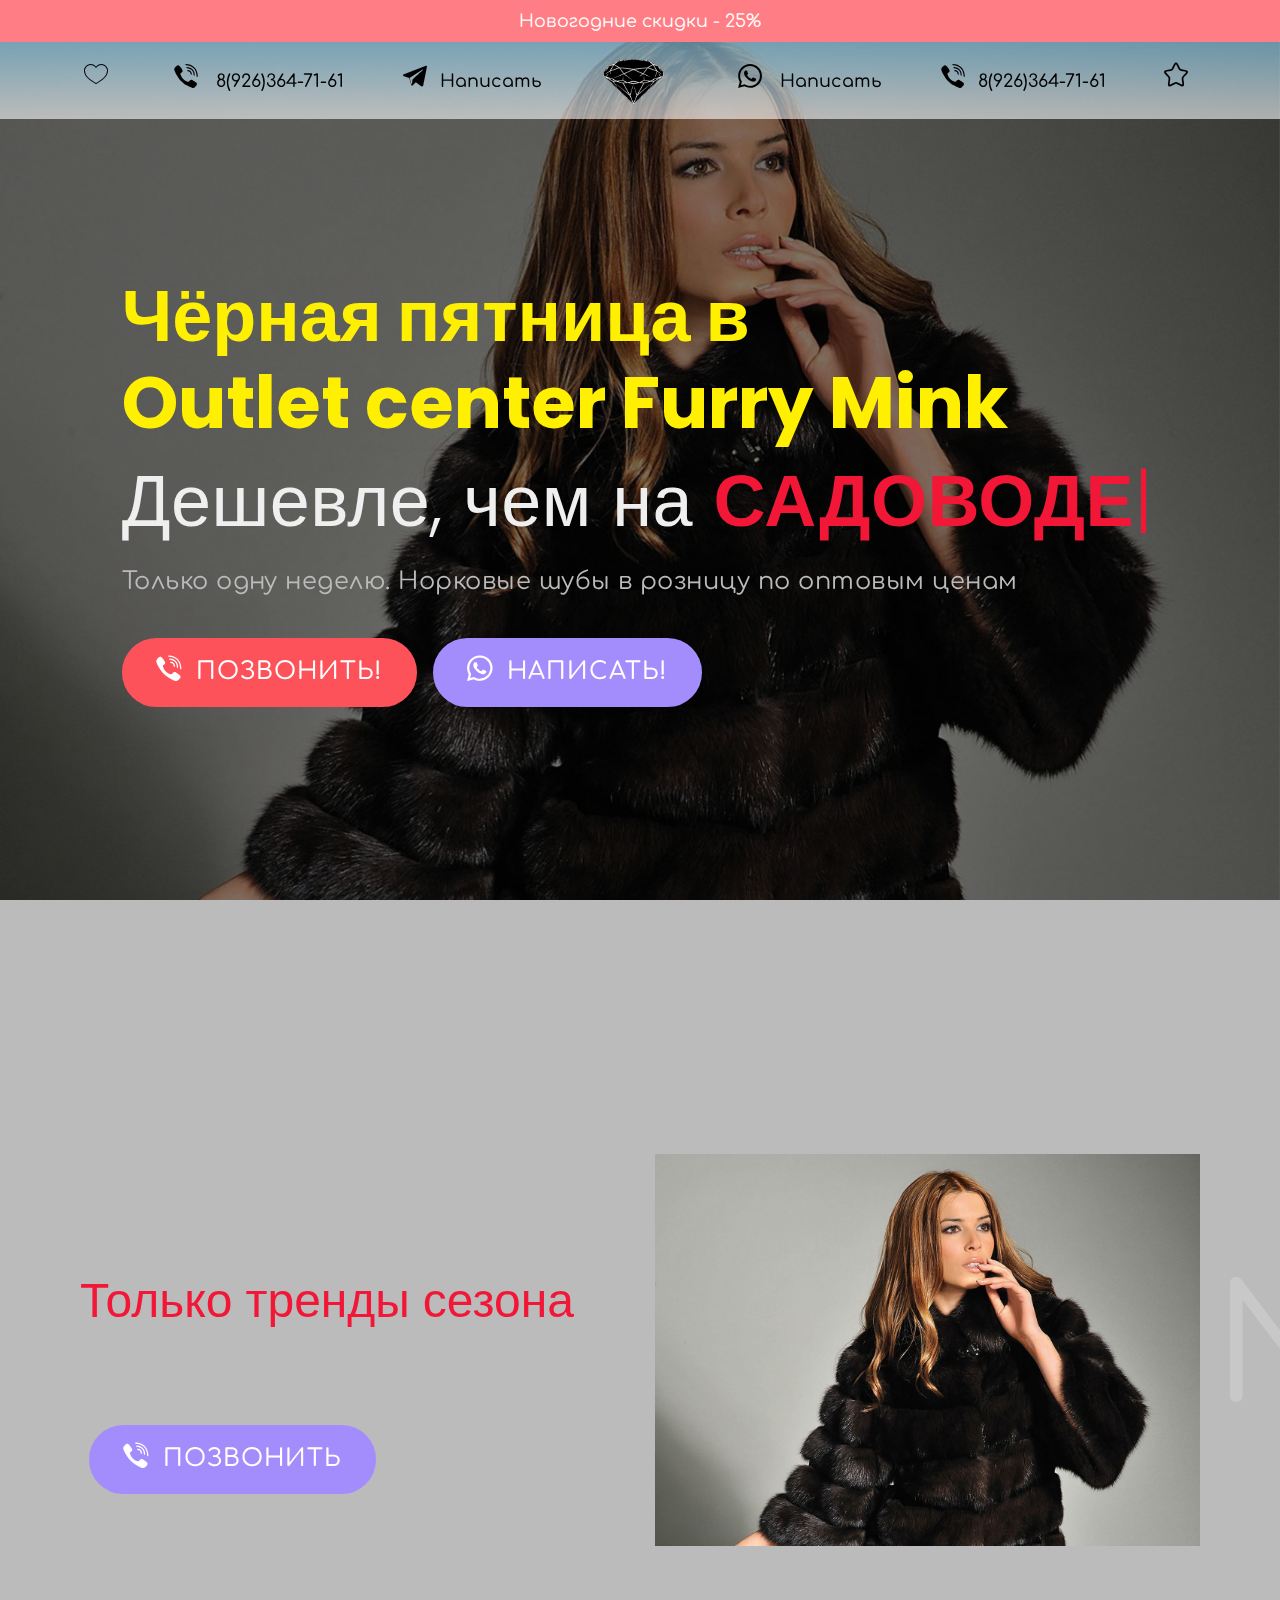
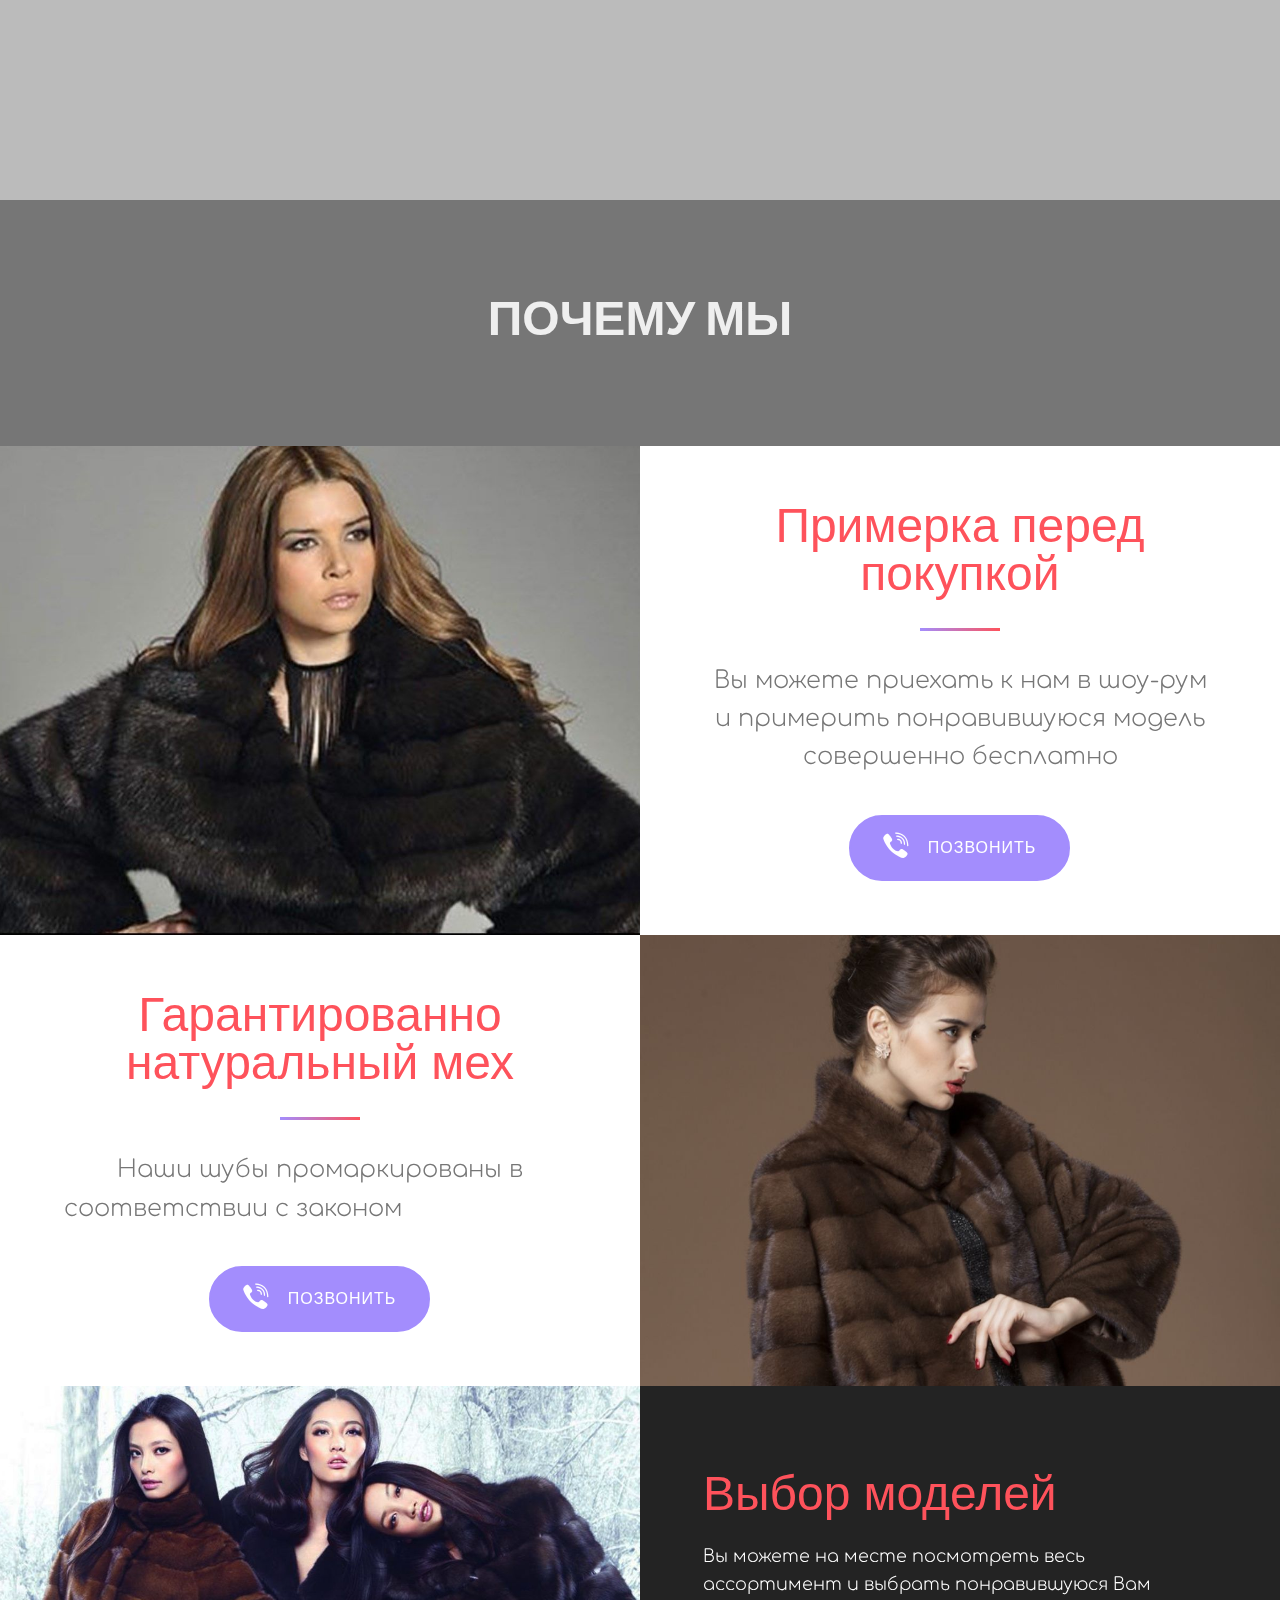
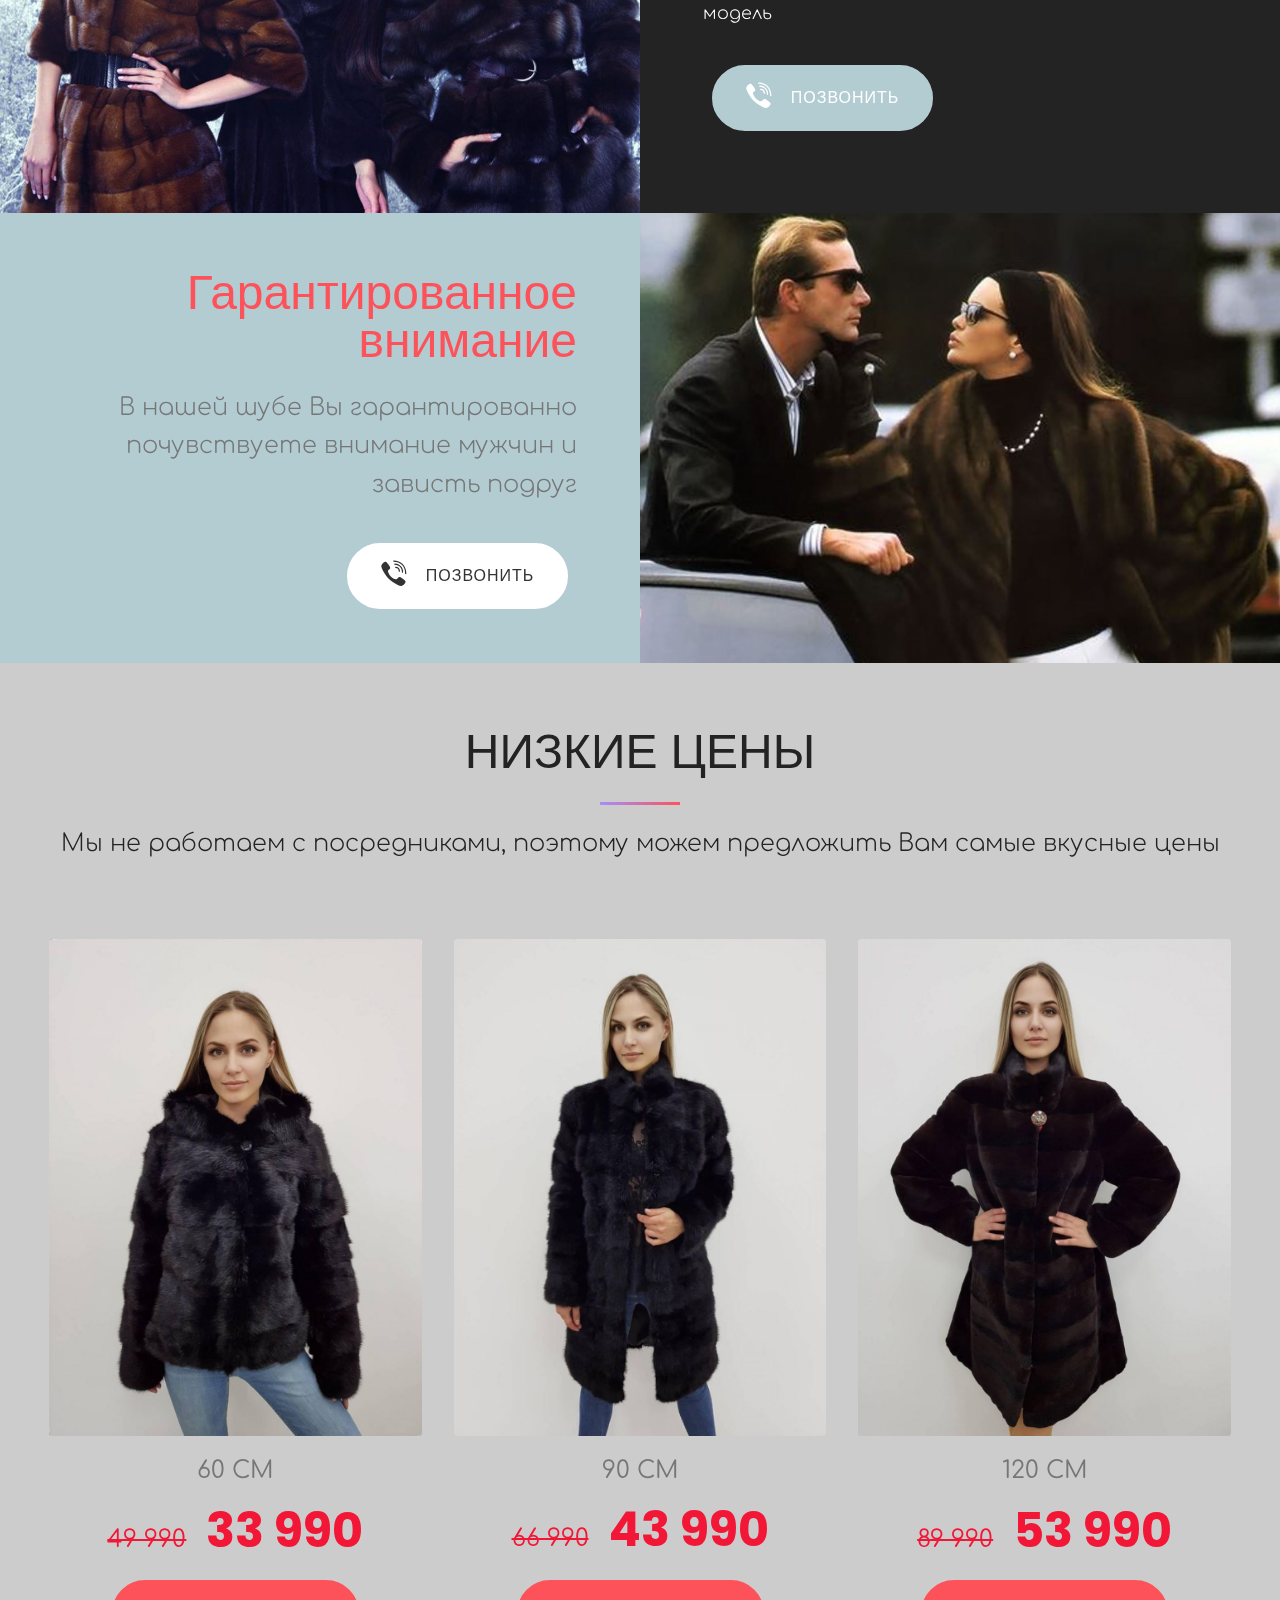
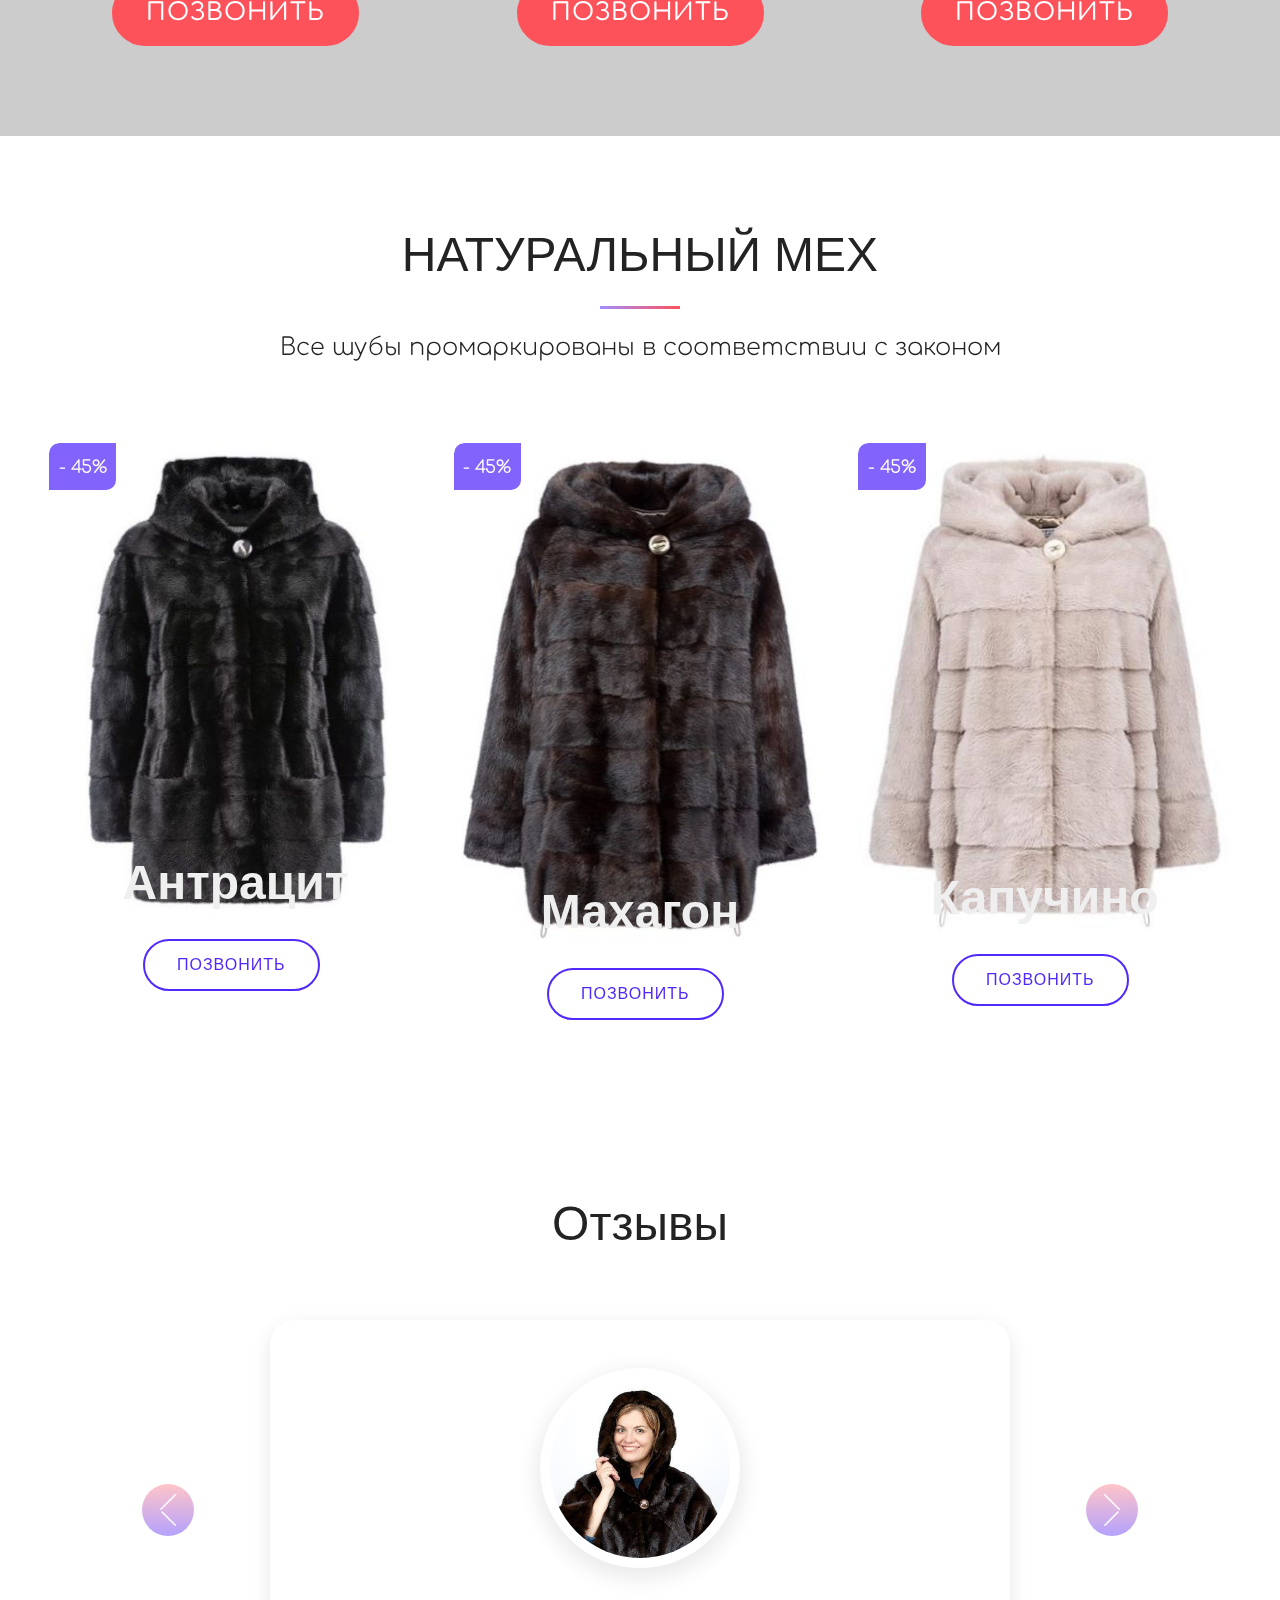
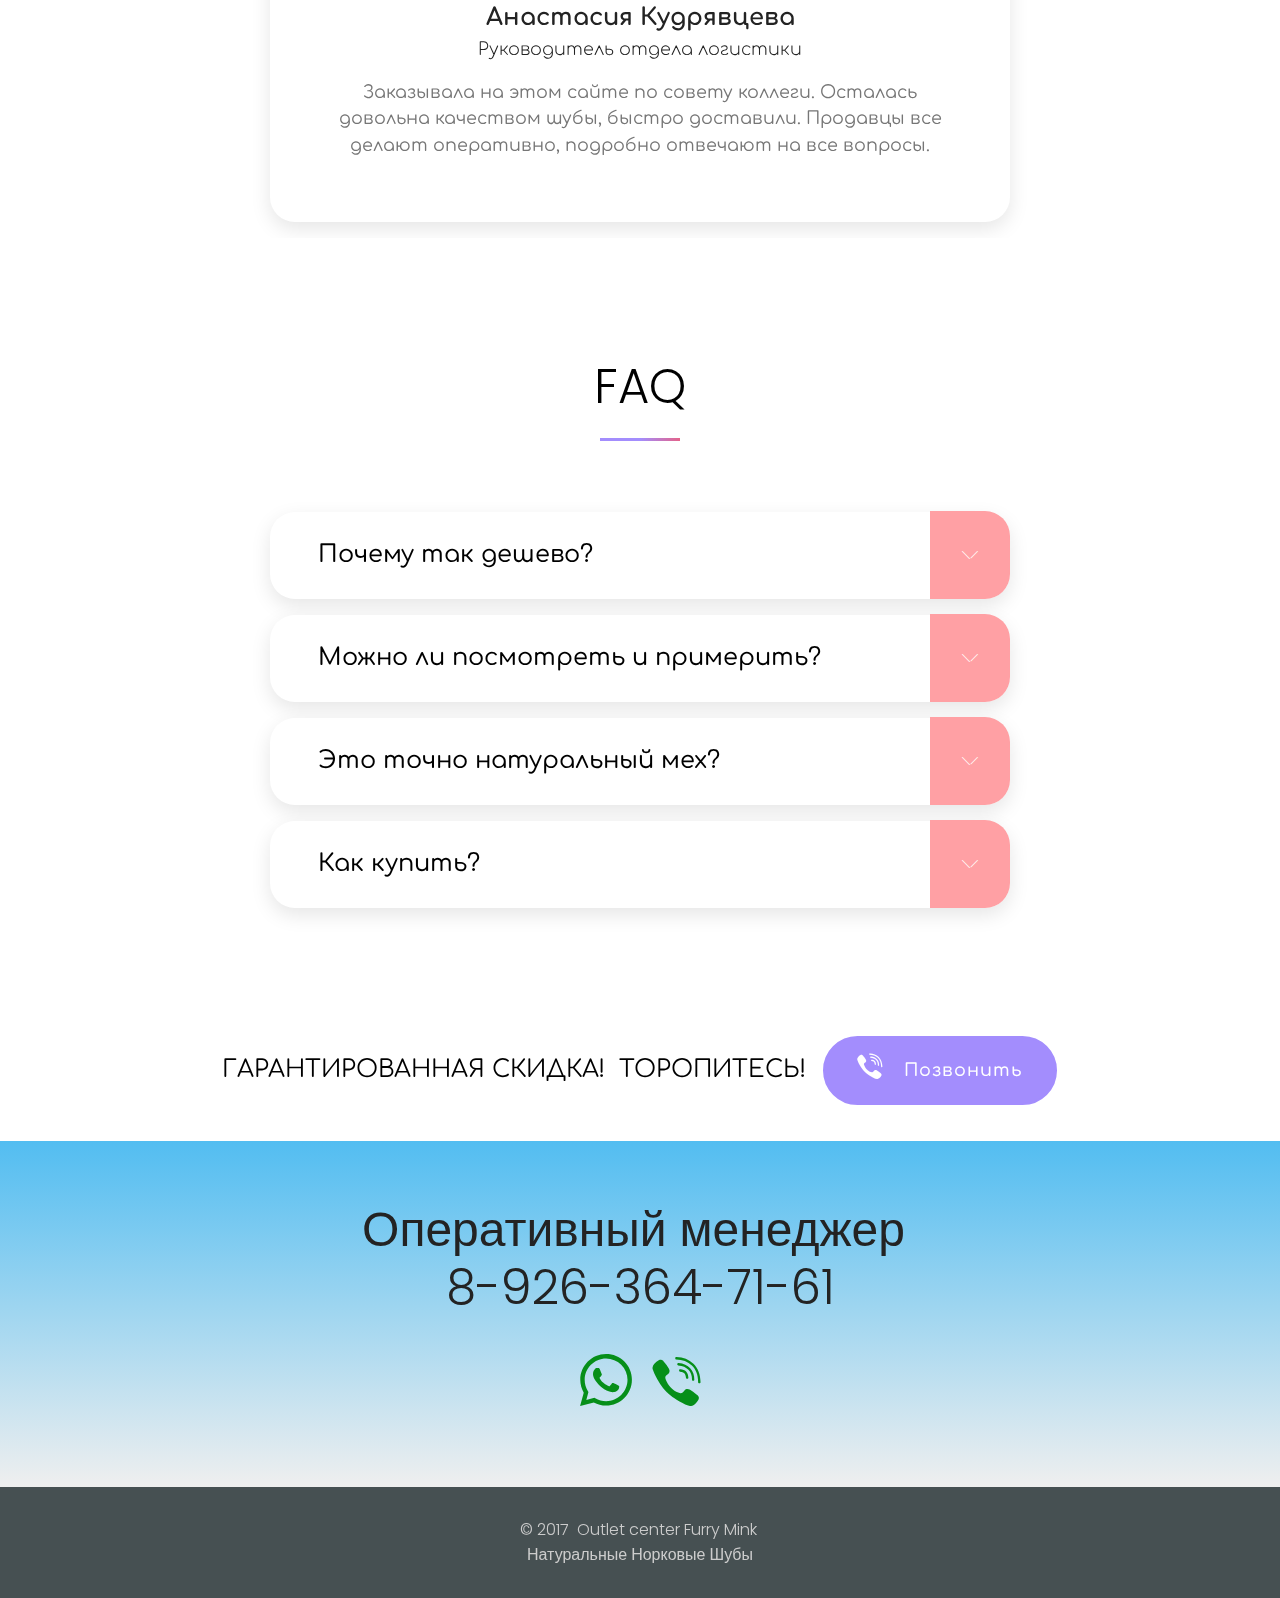
==== commit 5c7d1f5e: "create github pages" ====
--- a/index.html
+++ b/index.html
@@ -114,8 +114,7 @@
                       </span>
                     </span>
                 </div>
-                <p class="mbr-section-text mbr-fonts-style display-5">
-                    Норковые шубы в розницу по оптовым ценам</p>
+                <p class="mbr-section-text mbr-fonts-style display-5">Только одну неделю. Норковые шубы в розницу по оптовым ценам</p>
                 <div class="pt-3 mbr-section-btn"><a class="btn-secondary btn btn-md mbr-white display-5" type="submit" href="tel:+79263647161"><span class="socicon socicon-viber mbr-iconfont mbr-iconfont-btn"></span>ПОЗВОНИТЬ!</a> <a class="btn btn-md mbr-white btn-primary display-5" type="submit" href=" https://wa.me/+79263647161" target="_blank"><span class="socicon socicon-whatsapp mbr-iconfont mbr-iconfont-btn"></span>НАПИСАТЬ!</a></div>
             </div>
         </div>
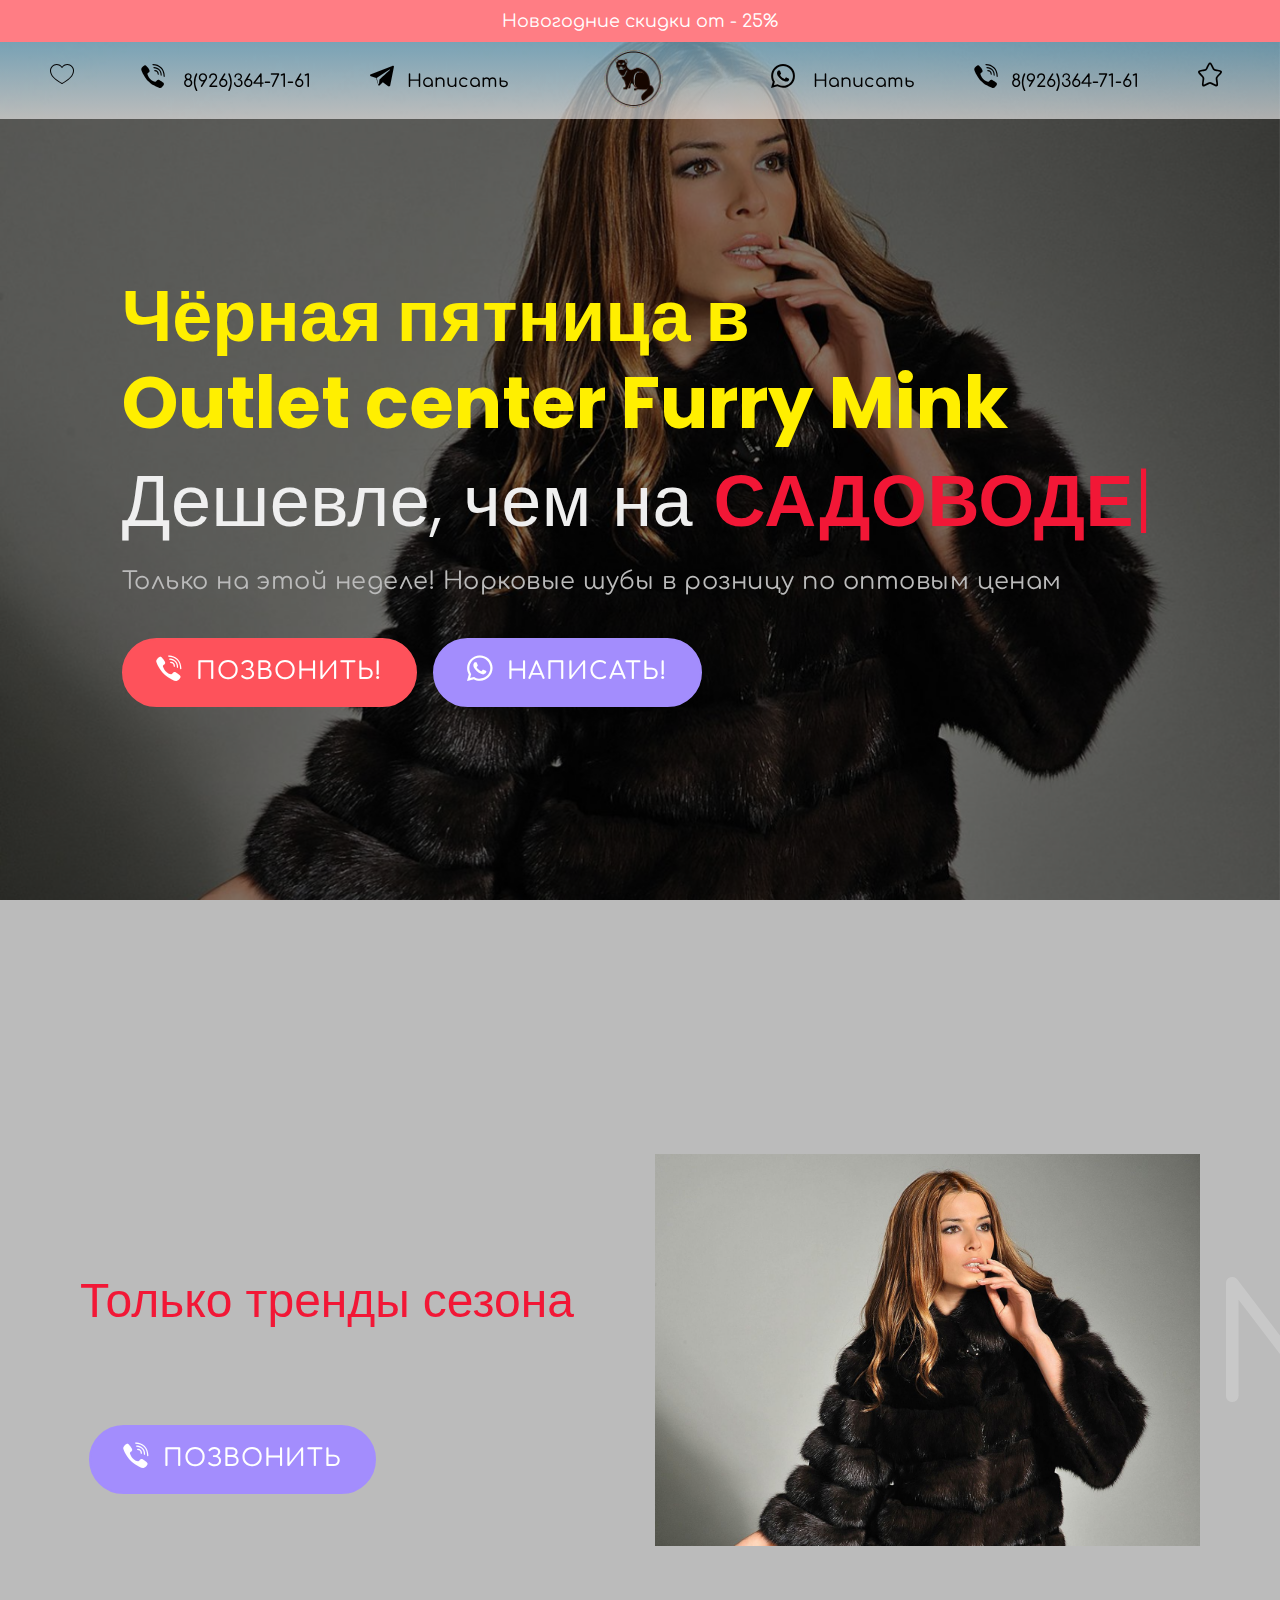
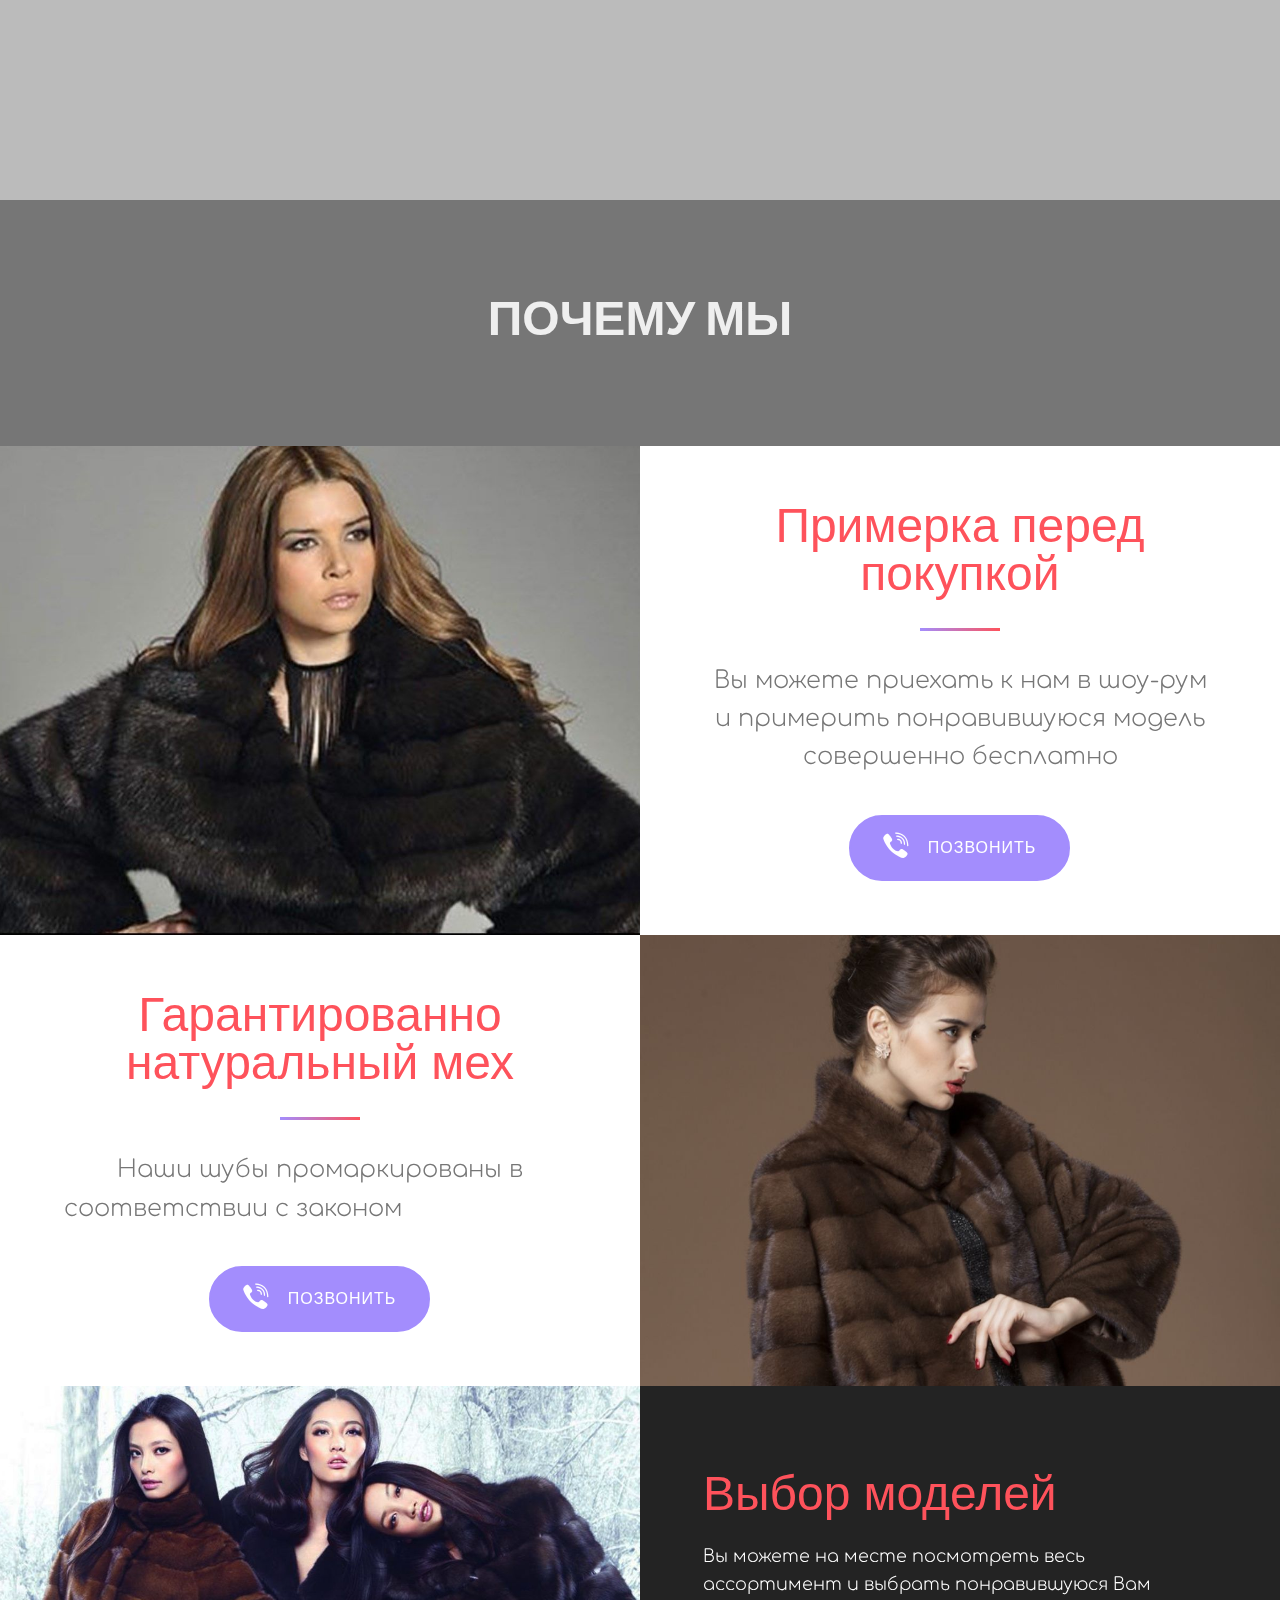
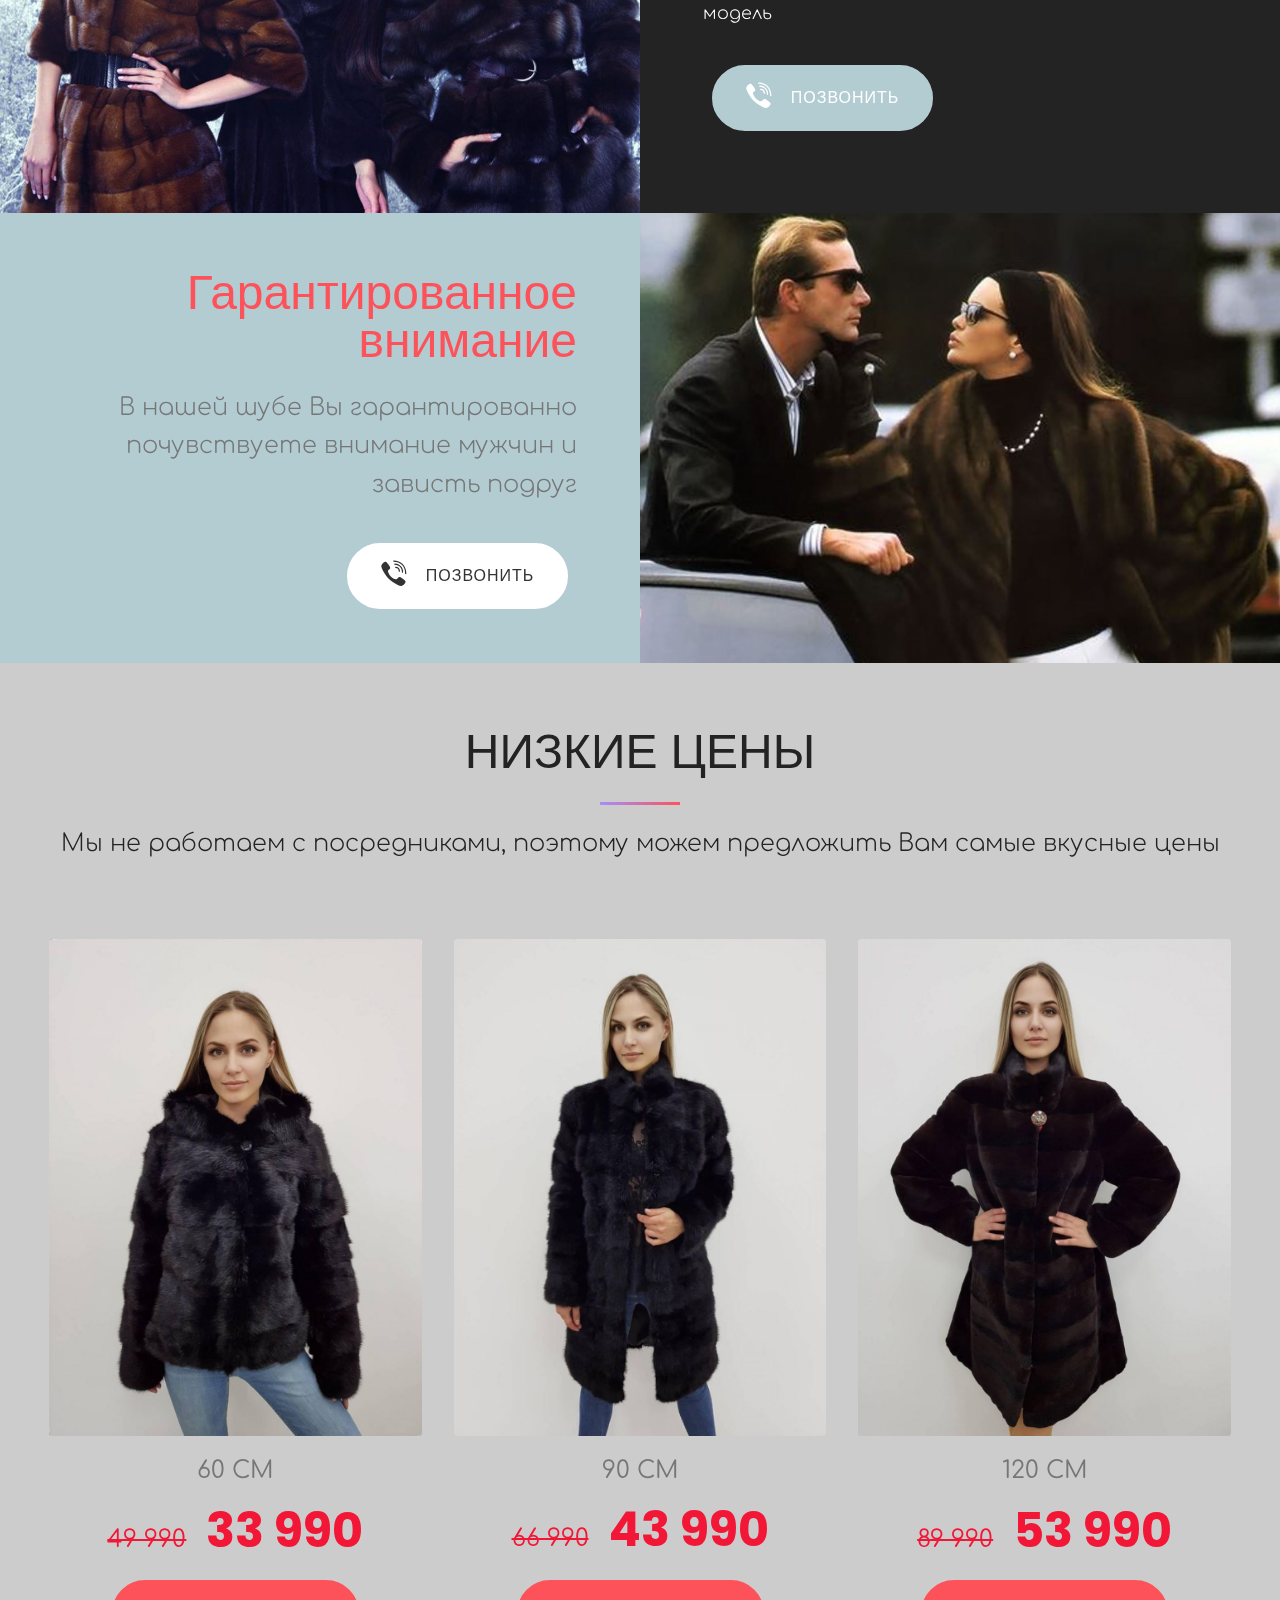
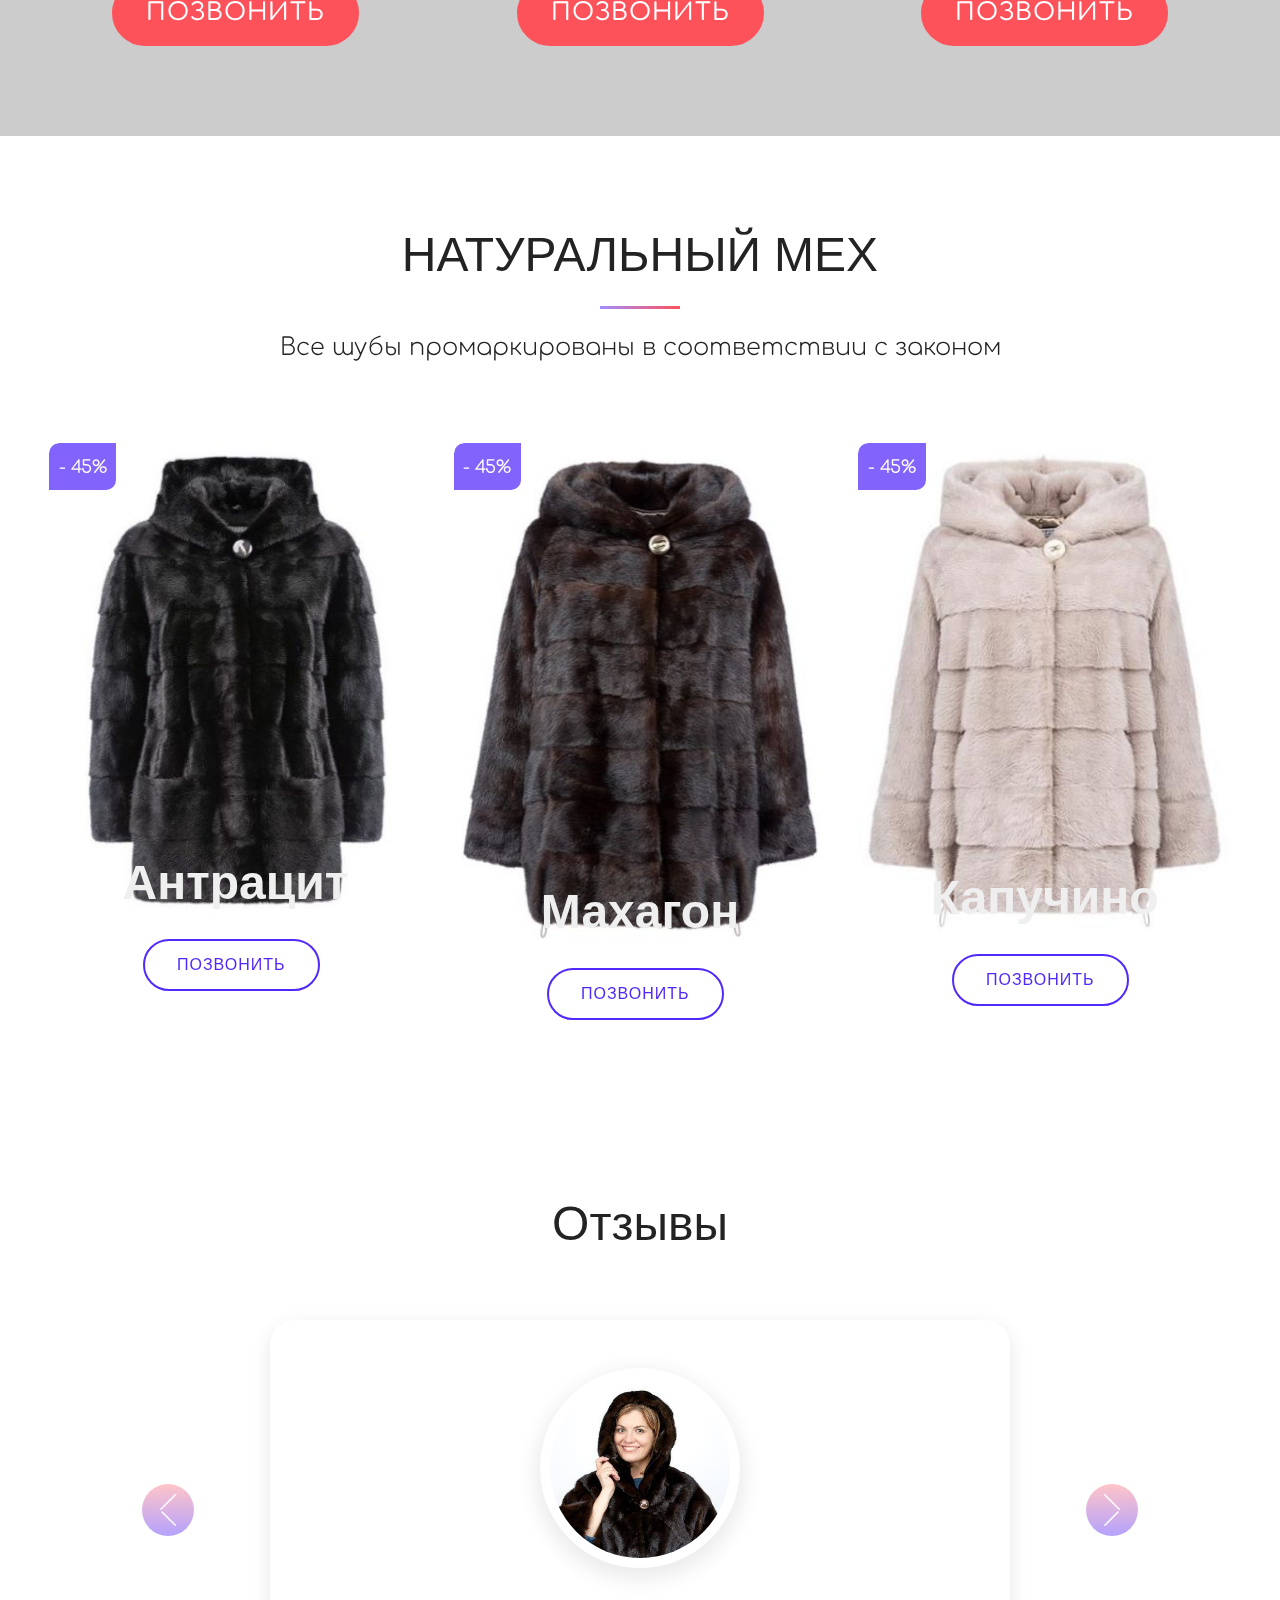
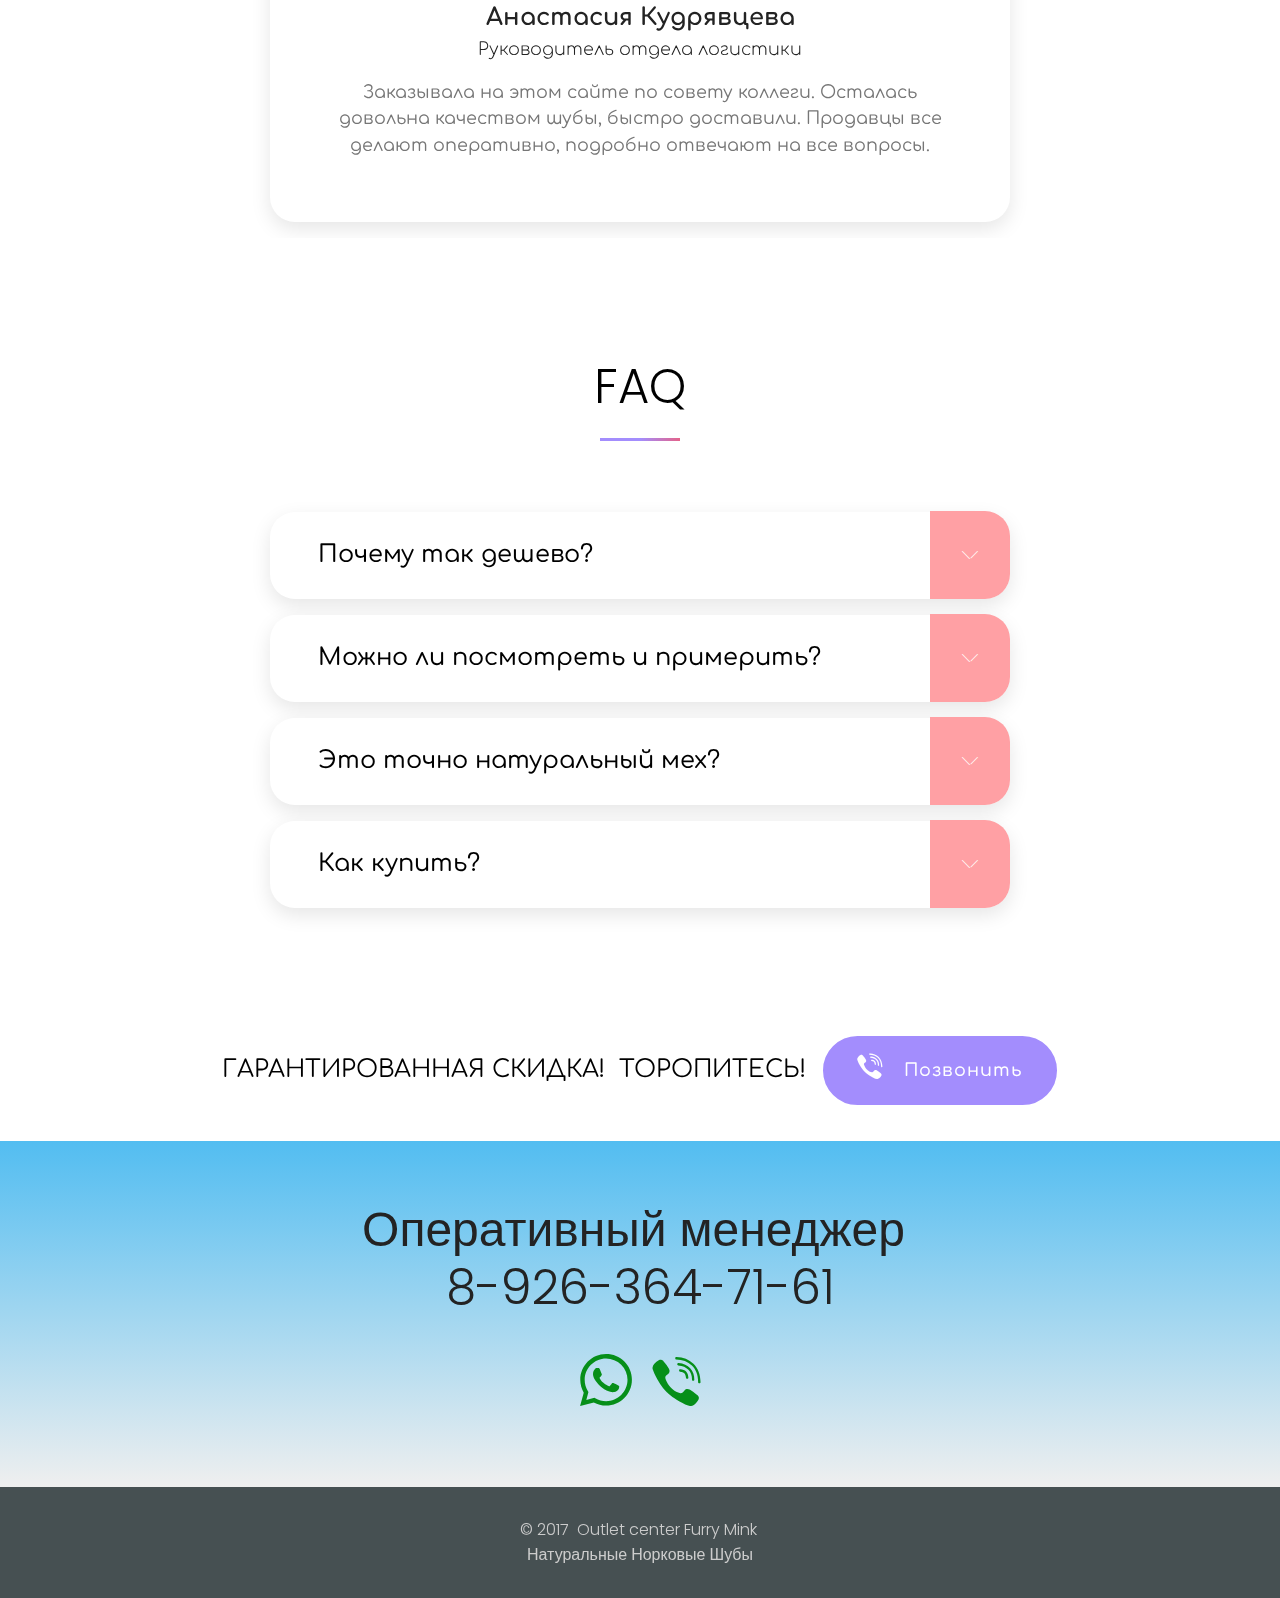
==== commit 3bc4455f: "create github pages" ====
--- a/index.html
+++ b/index.html
@@ -21,7 +21,7 @@
 <!-- /Yandex.Metrika counter -->
   
   <meta name="viewport" content="width=device-width, initial-scale=1, minimum-scale=1">
-  <link rel="shortcut icon" href="assets/images/unnamed-180x180.png" type="image/x-icon">
+  <link rel="shortcut icon" href="assets/images/7f6431d46d5a2403a374986cca92897f-258x123.png" type="image/x-icon">
   <meta name="description" content="">
   <title>Home</title>
   <link rel="stylesheet" href="assets/web/assets/mobirise-icons-bold/mobirise-icons-bold.css">
@@ -49,7 +49,7 @@
 
       <a class="full-link" href=" ">
         <div class="menu-top card-wrapper mbr-fonts-style mbr-white display-7"> 
-            Новогодние скидки - 25%
+            Новогодние скидки от - 25%
         </div>
       </a>
       <div class="collapse navbar-collapse" id="navbarSupportedContent">
@@ -67,7 +67,7 @@
           <div class="navbar-brand">
               <span class="navbar-logo">
                   <a href="tel:+79263647161">
-                      <img src="assets/images/unnamed-180x180.png" alt="Mobirise" title="" style="height: 3.8rem;">
+                      <img src="assets/images/7f6431d46d5a2403a374986cca92897f-258x123.png" alt="Mobirise" title="" style="height: 3.8rem;">
                   </a>
               </span>
               <span class="navbar-caption-wrap"><a class="navbar-caption text-black display-5" href="./index.html"></a></span>
@@ -114,7 +114,7 @@
                       </span>
                     </span>
                 </div>
-                <p class="mbr-section-text mbr-fonts-style display-5">Только одну неделю. Норковые шубы в розницу по оптовым ценам</p>
+                <p class="mbr-section-text mbr-fonts-style display-5">Только на этой неделе! Норковые шубы в розницу по оптовым ценам</p>
                 <div class="pt-3 mbr-section-btn"><a class="btn-secondary btn btn-md mbr-white display-5" type="submit" href="tel:+79263647161"><span class="socicon socicon-viber mbr-iconfont mbr-iconfont-btn"></span>ПОЗВОНИТЬ!</a> <a class="btn btn-md mbr-white btn-primary display-5" type="submit" href=" https://wa.me/+79263647161" target="_blank"><span class="socicon socicon-whatsapp mbr-iconfont mbr-iconfont-btn"></span>НАПИСАТЬ!</a></div>
             </div>
         </div>
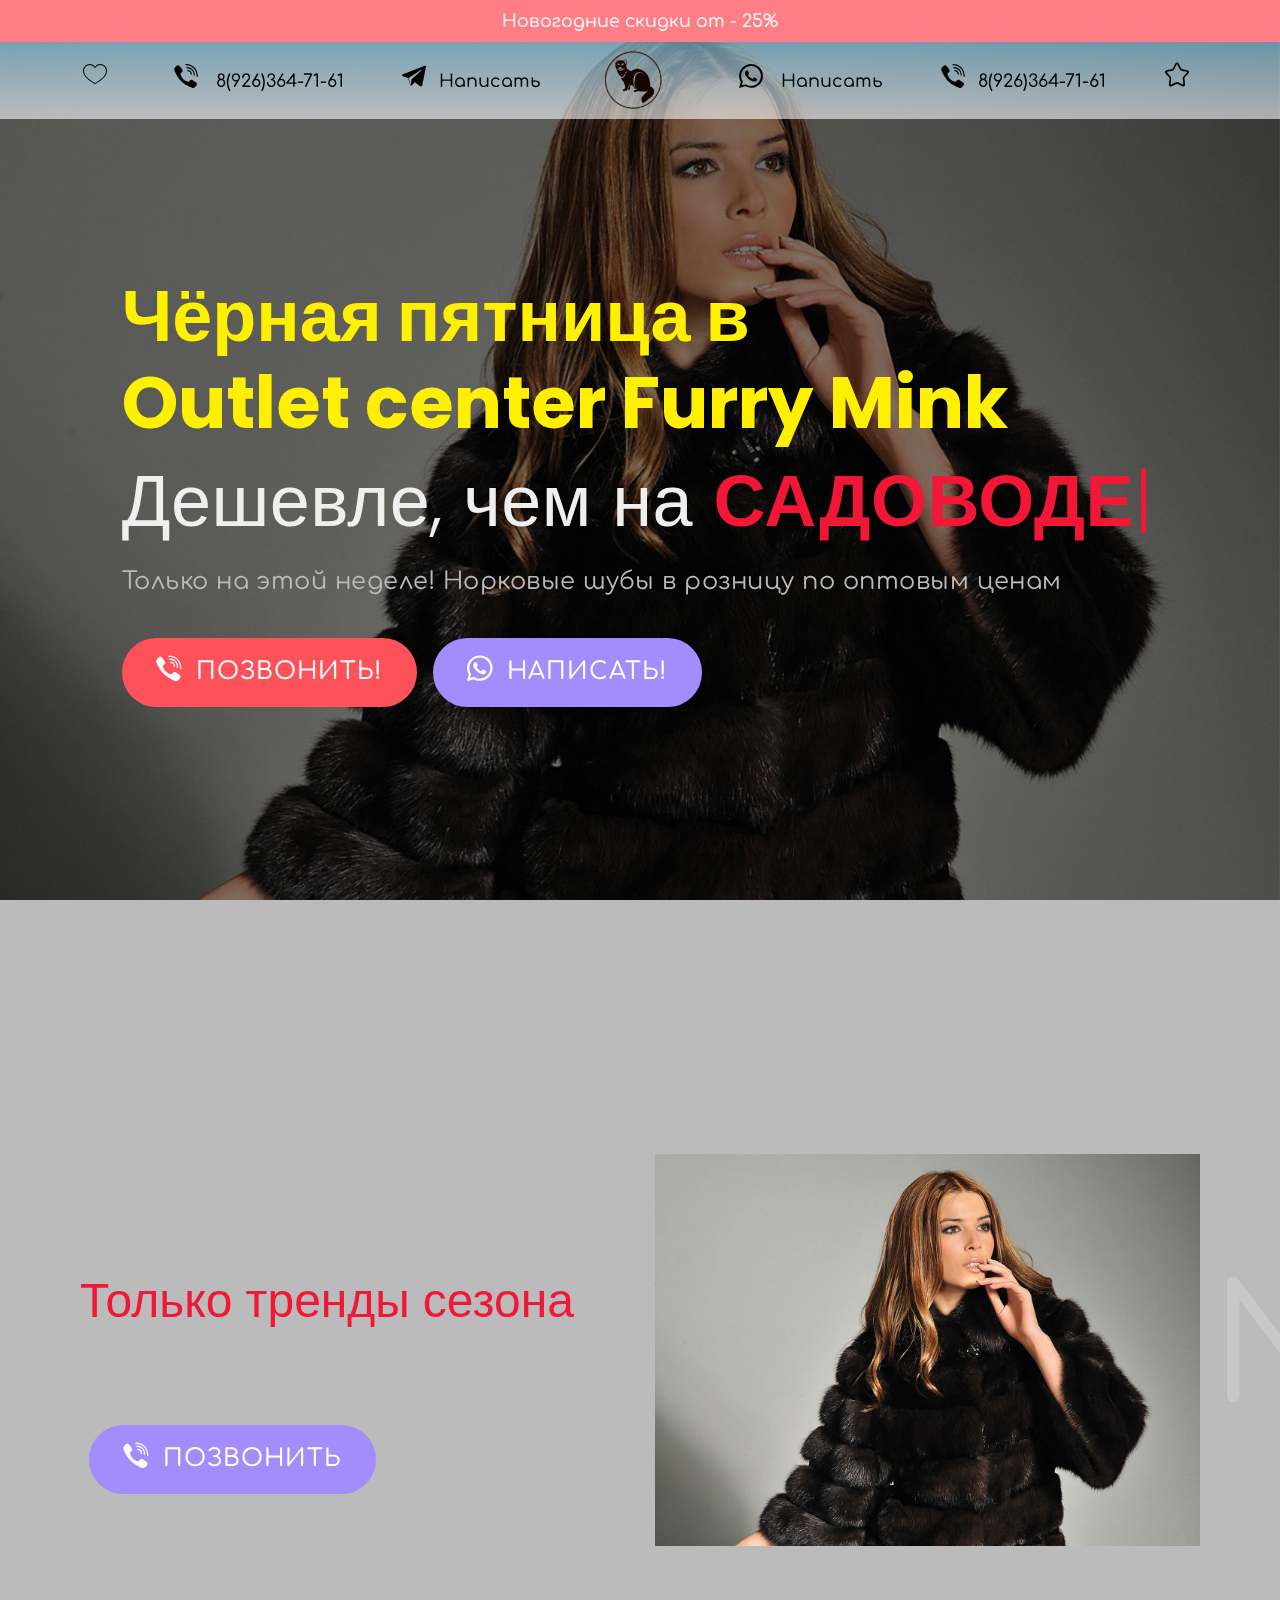
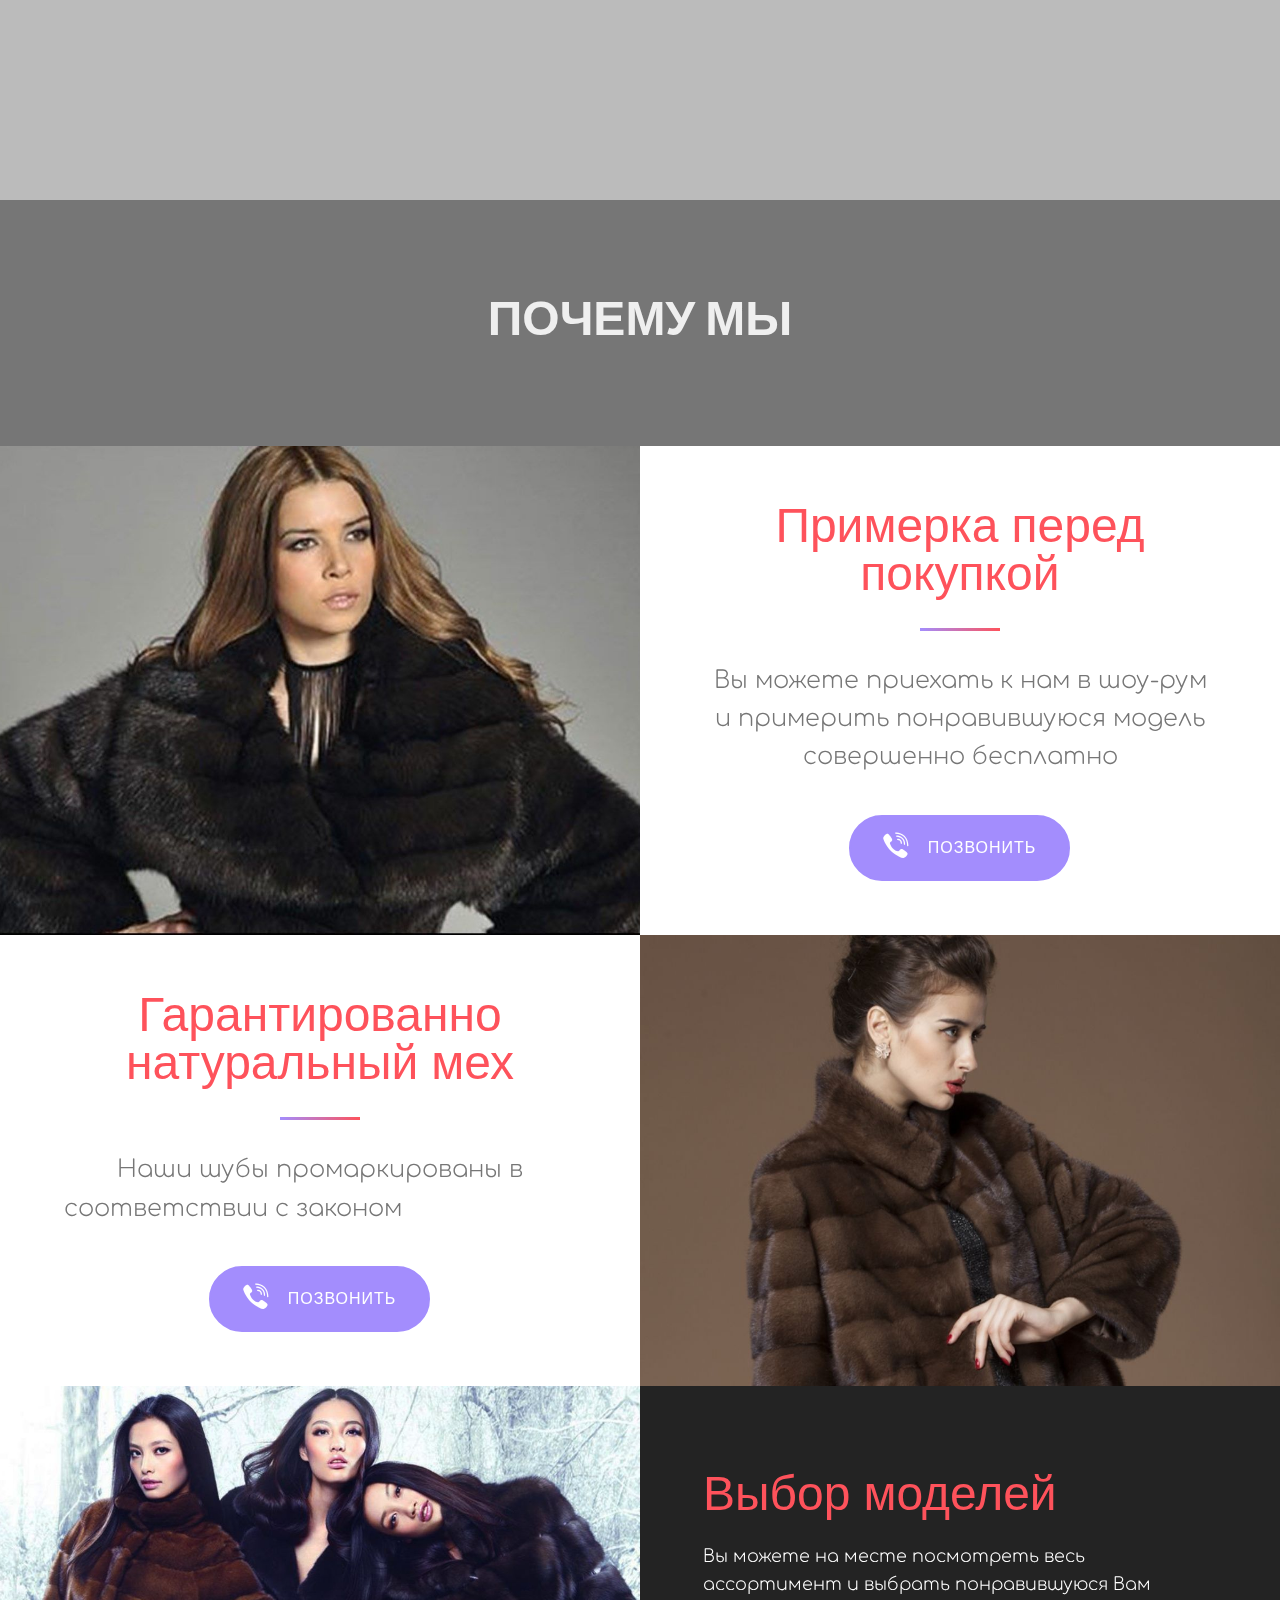
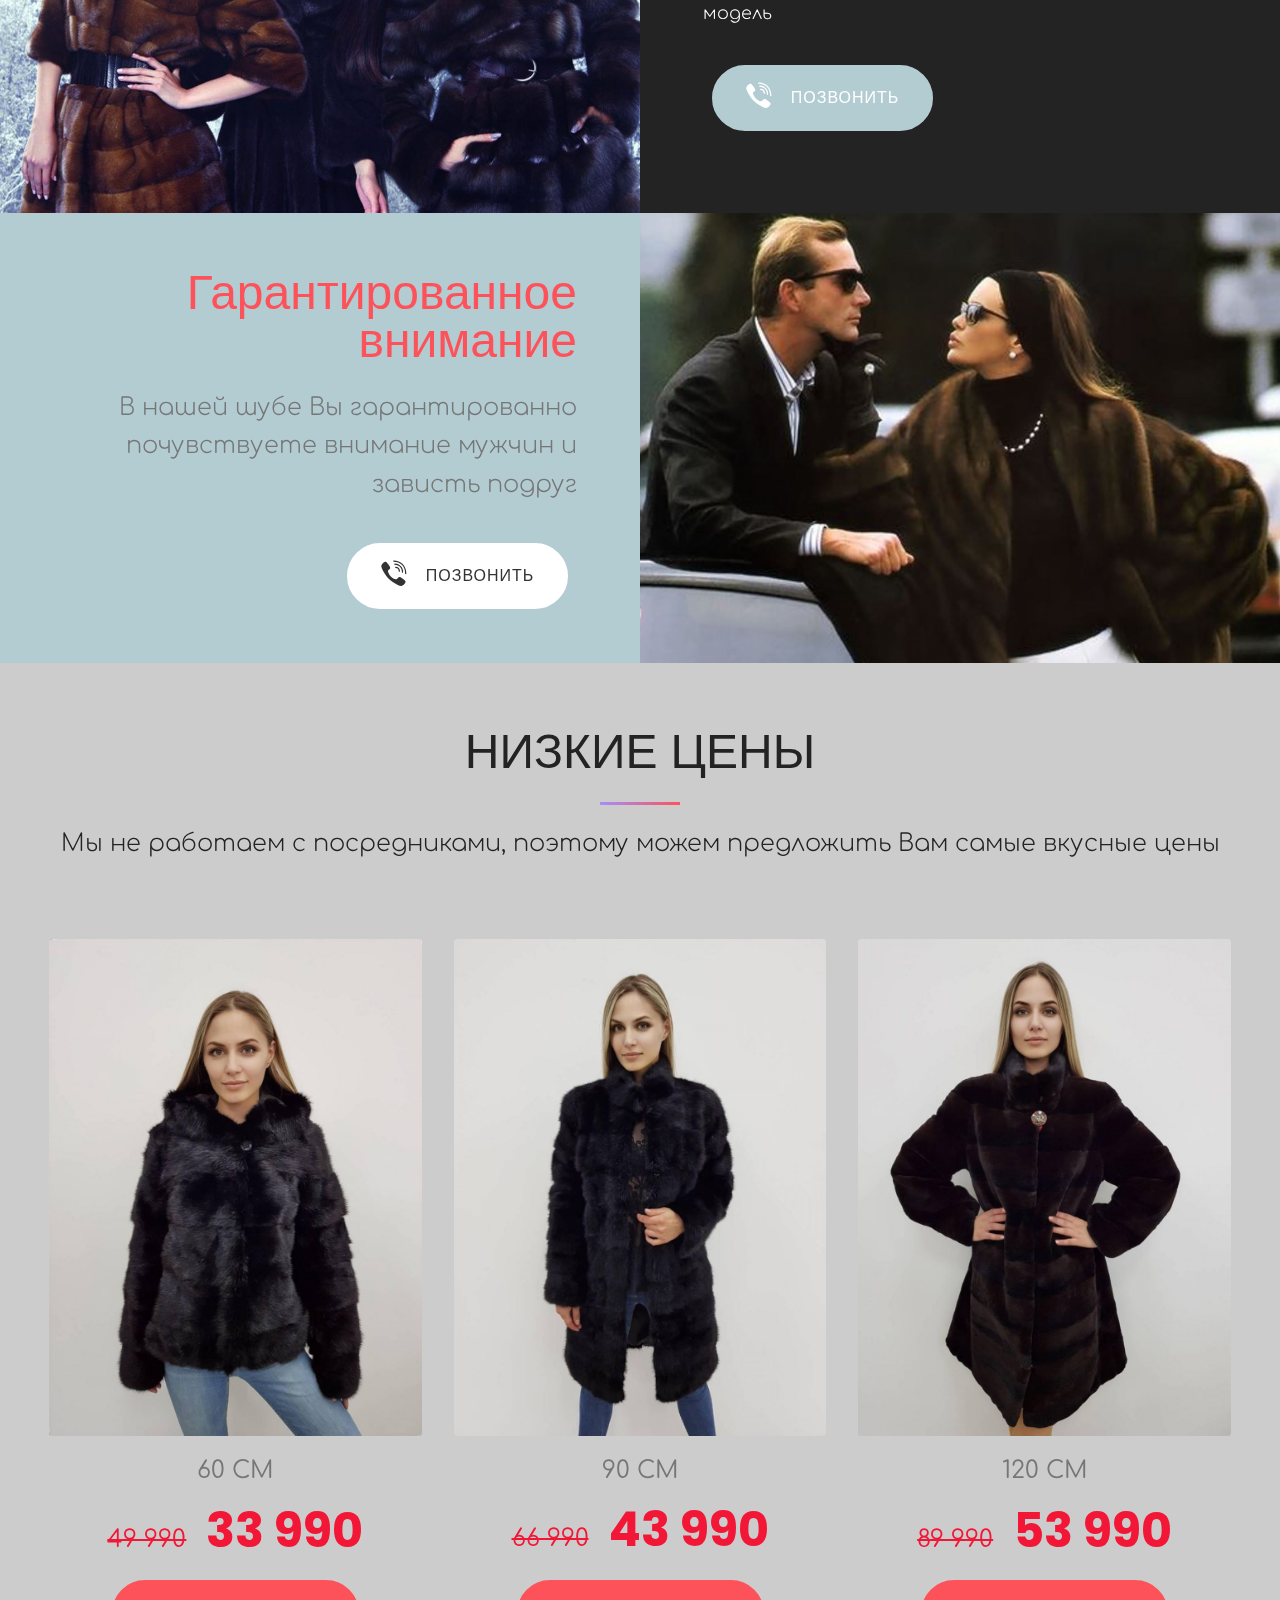
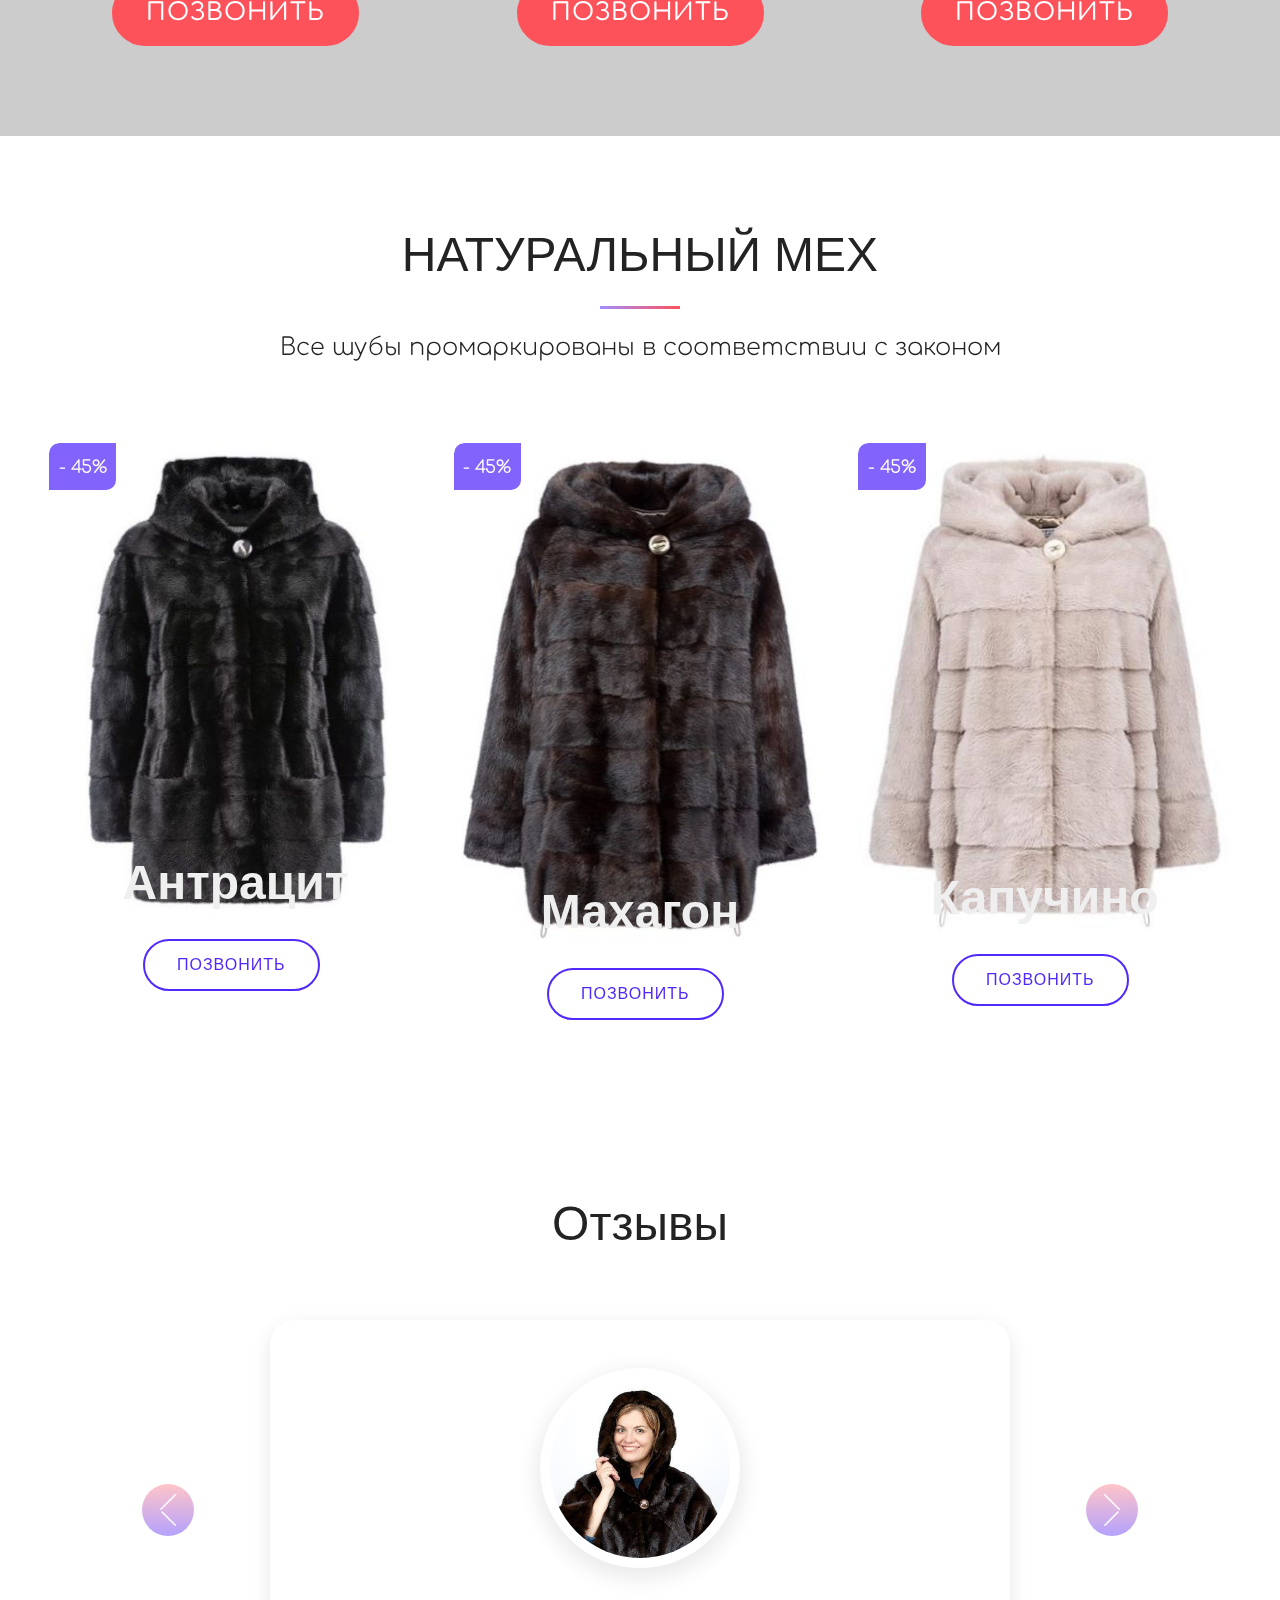
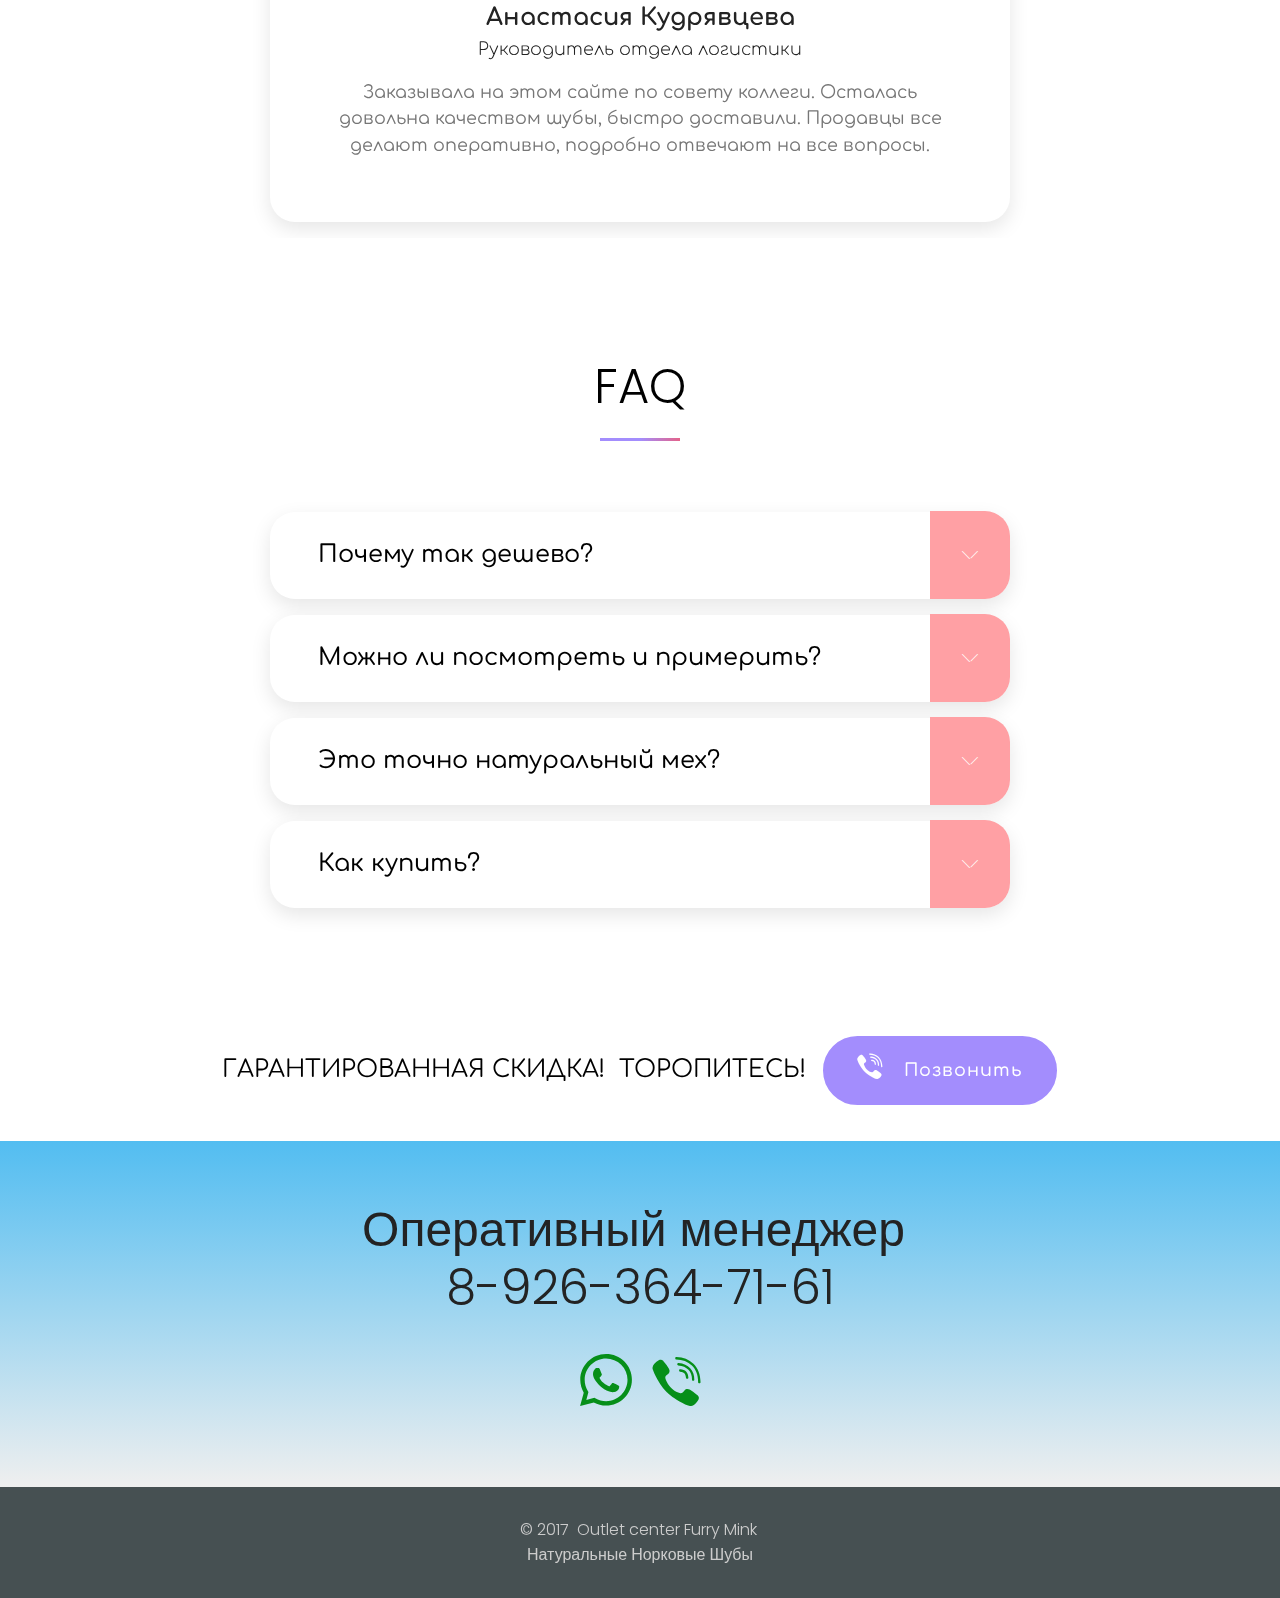
==== commit f6480179: "create github pages" ====
--- a/index.html
+++ b/index.html
@@ -21,7 +21,7 @@
 <!-- /Yandex.Metrika counter -->
   
   <meta name="viewport" content="width=device-width, initial-scale=1, minimum-scale=1">
-  <link rel="shortcut icon" href="assets/images/7f6431d46d5a2403a374986cca92897f-258x123.png" type="image/x-icon">
+  <link rel="shortcut icon" href="assets/images/-1-202x199.png" type="image/x-icon">
   <meta name="description" content="">
   <title>Home</title>
   <link rel="stylesheet" href="assets/web/assets/mobirise-icons-bold/mobirise-icons-bold.css">
@@ -67,7 +67,7 @@
           <div class="navbar-brand">
               <span class="navbar-logo">
                   <a href="tel:+79263647161">
-                      <img src="assets/images/7f6431d46d5a2403a374986cca92897f-258x123.png" alt="Mobirise" title="" style="height: 3.8rem;">
+                      <img src="assets/images/-1-202x199.png" alt="Mobirise" title="" style="height: 3.8rem;">
                   </a>
               </span>
               <span class="navbar-caption-wrap"><a class="navbar-caption text-black display-5" href="./index.html"></a></span>
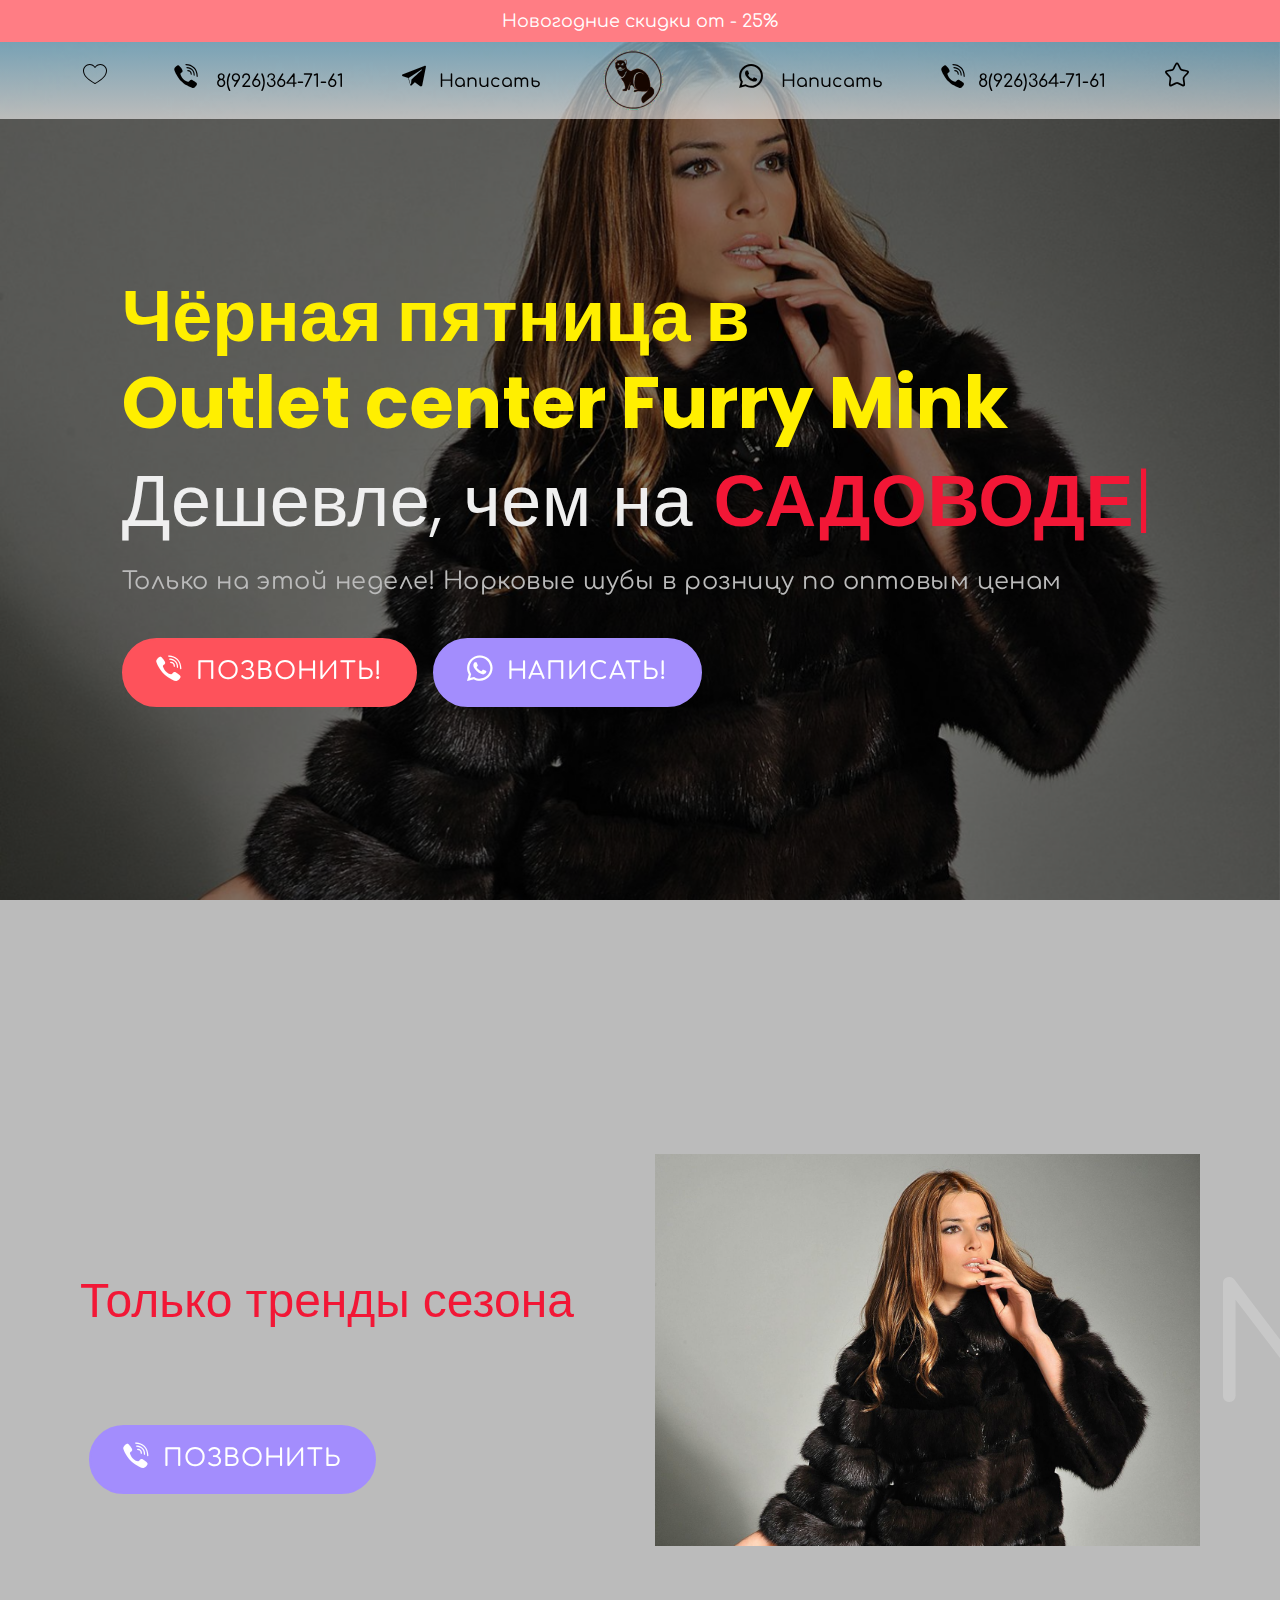
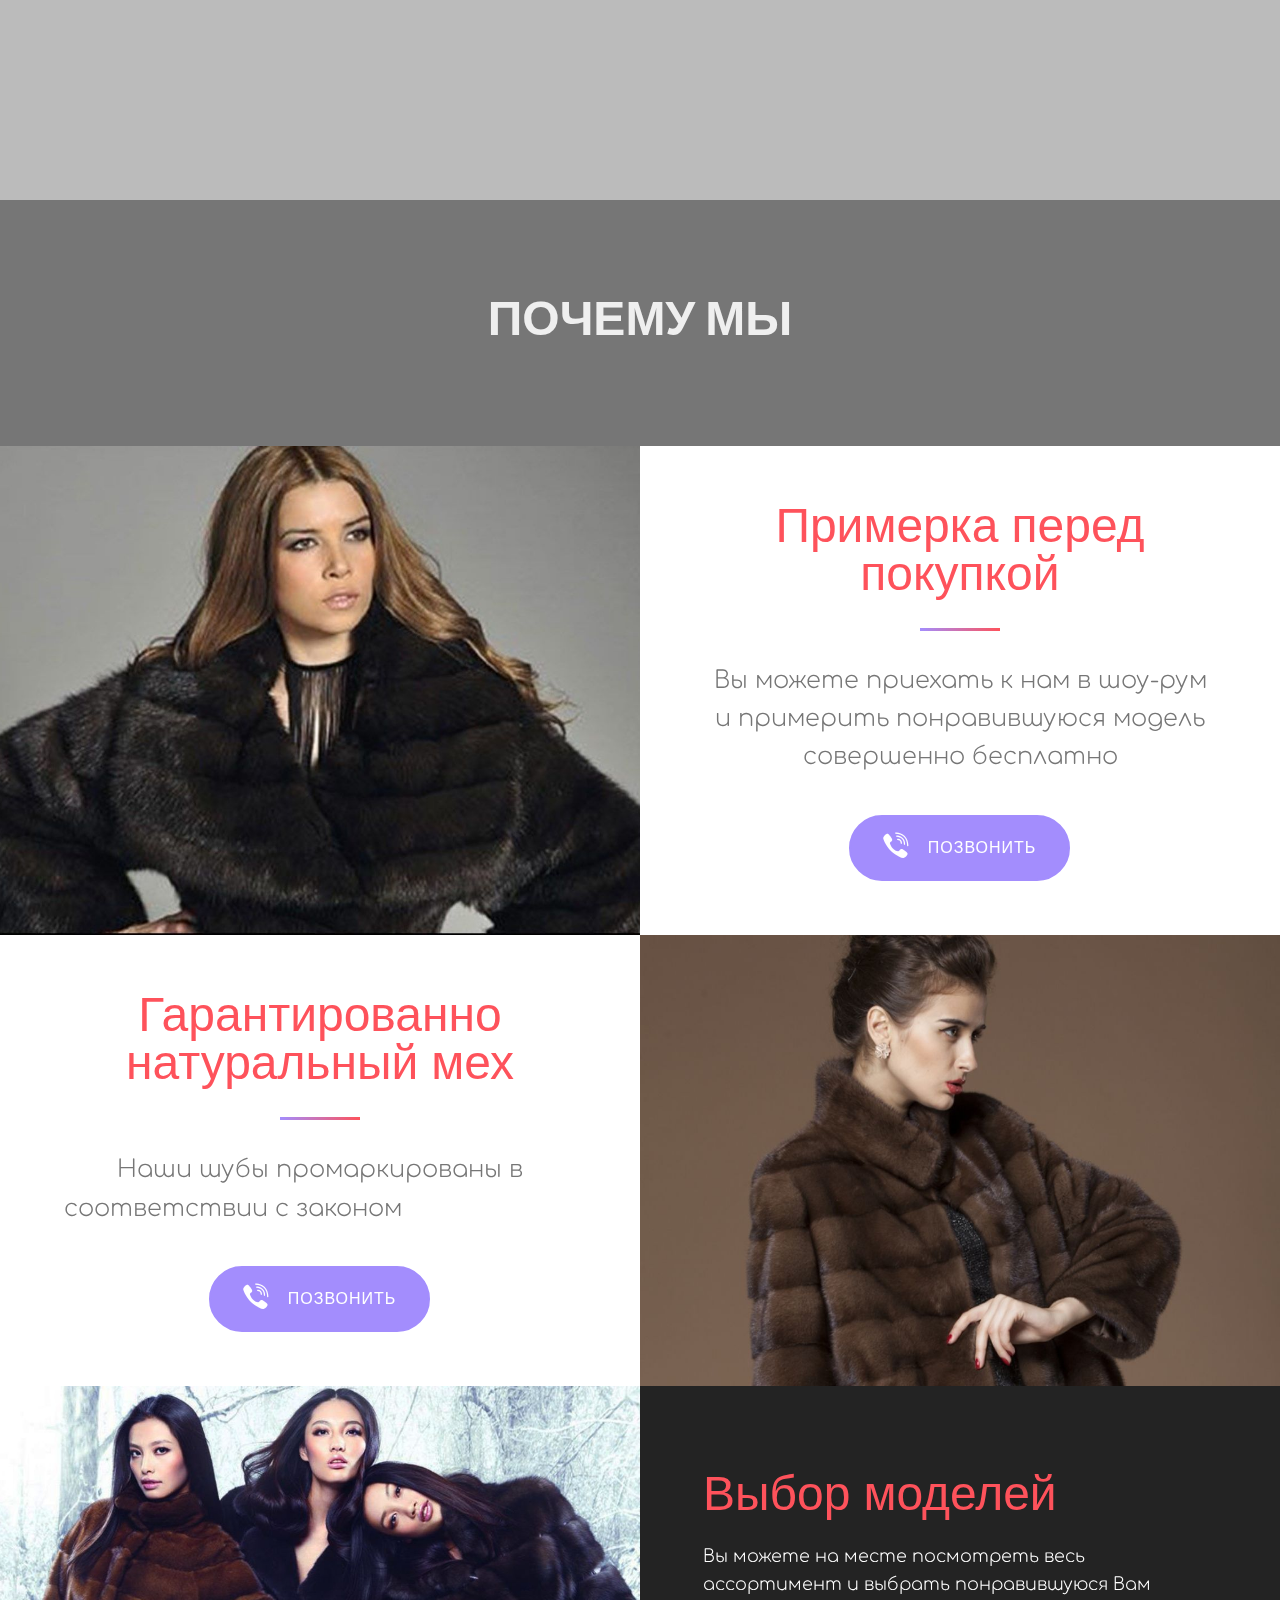
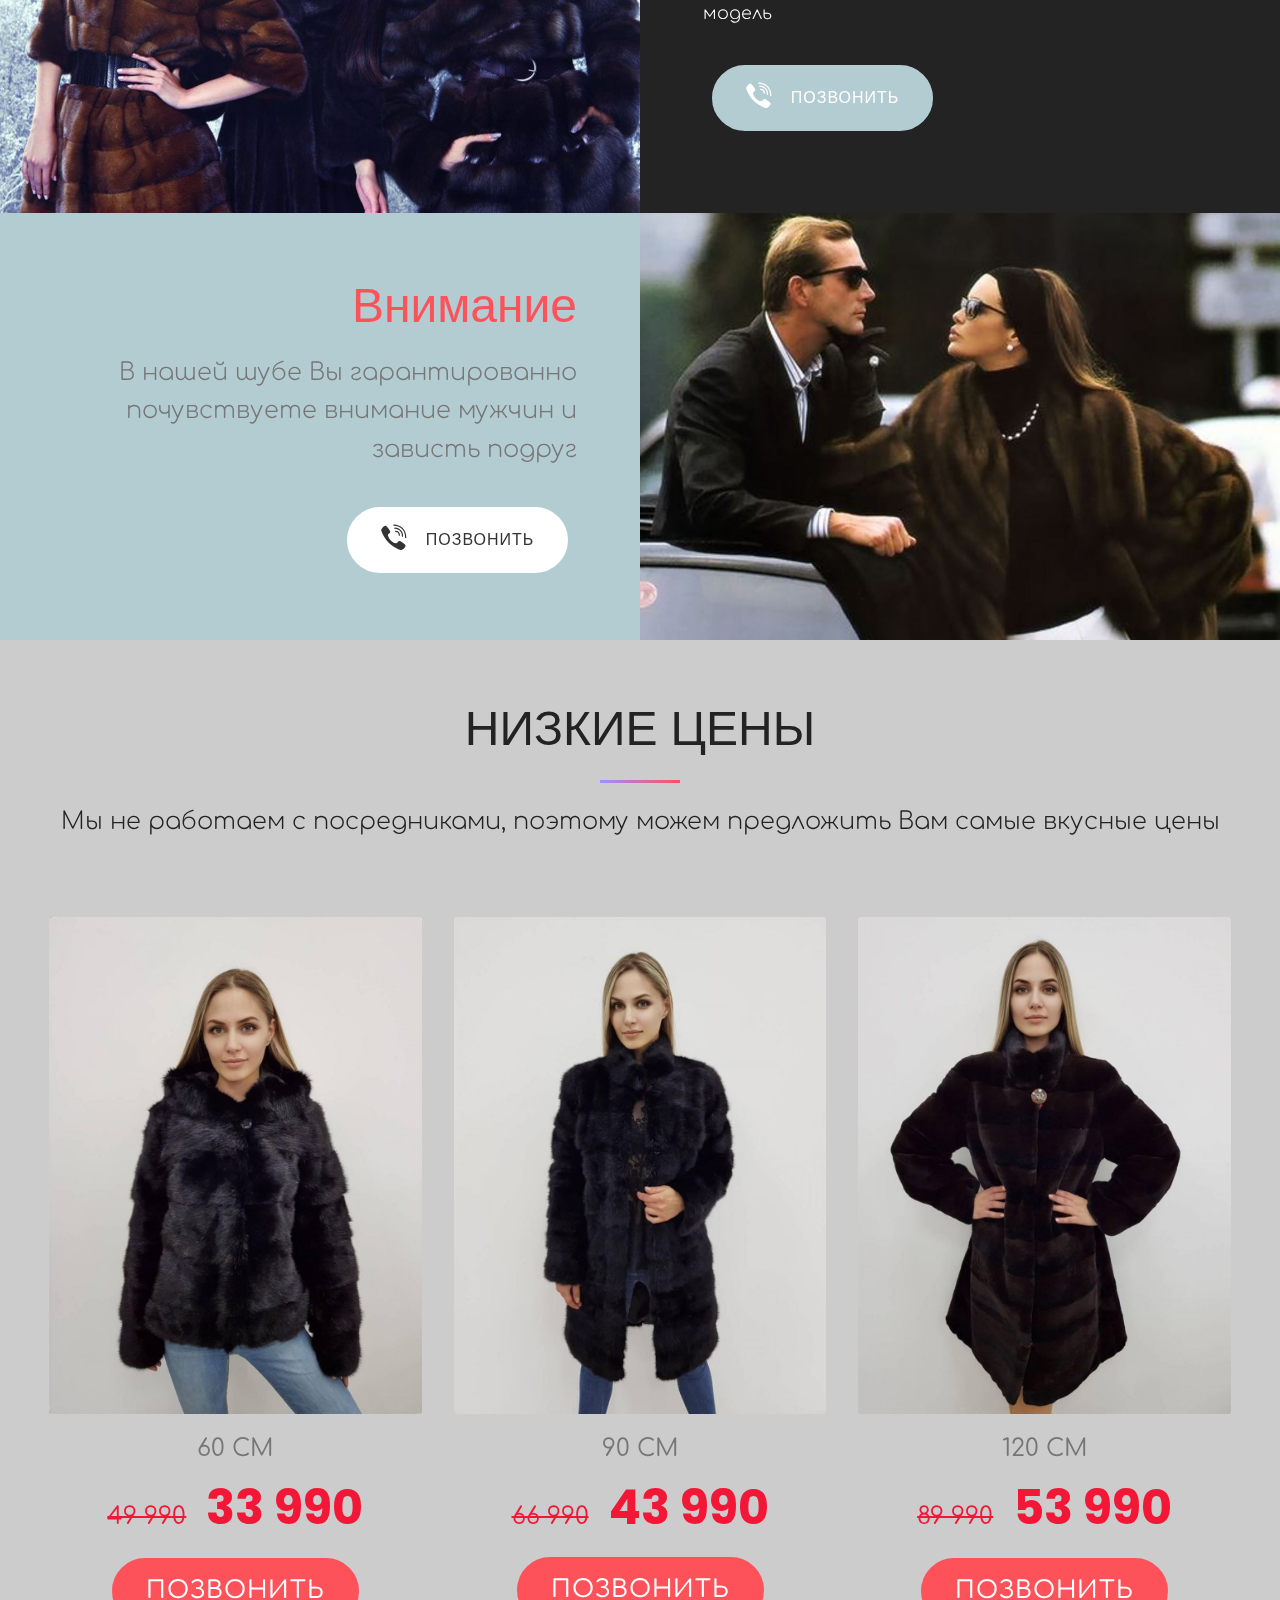
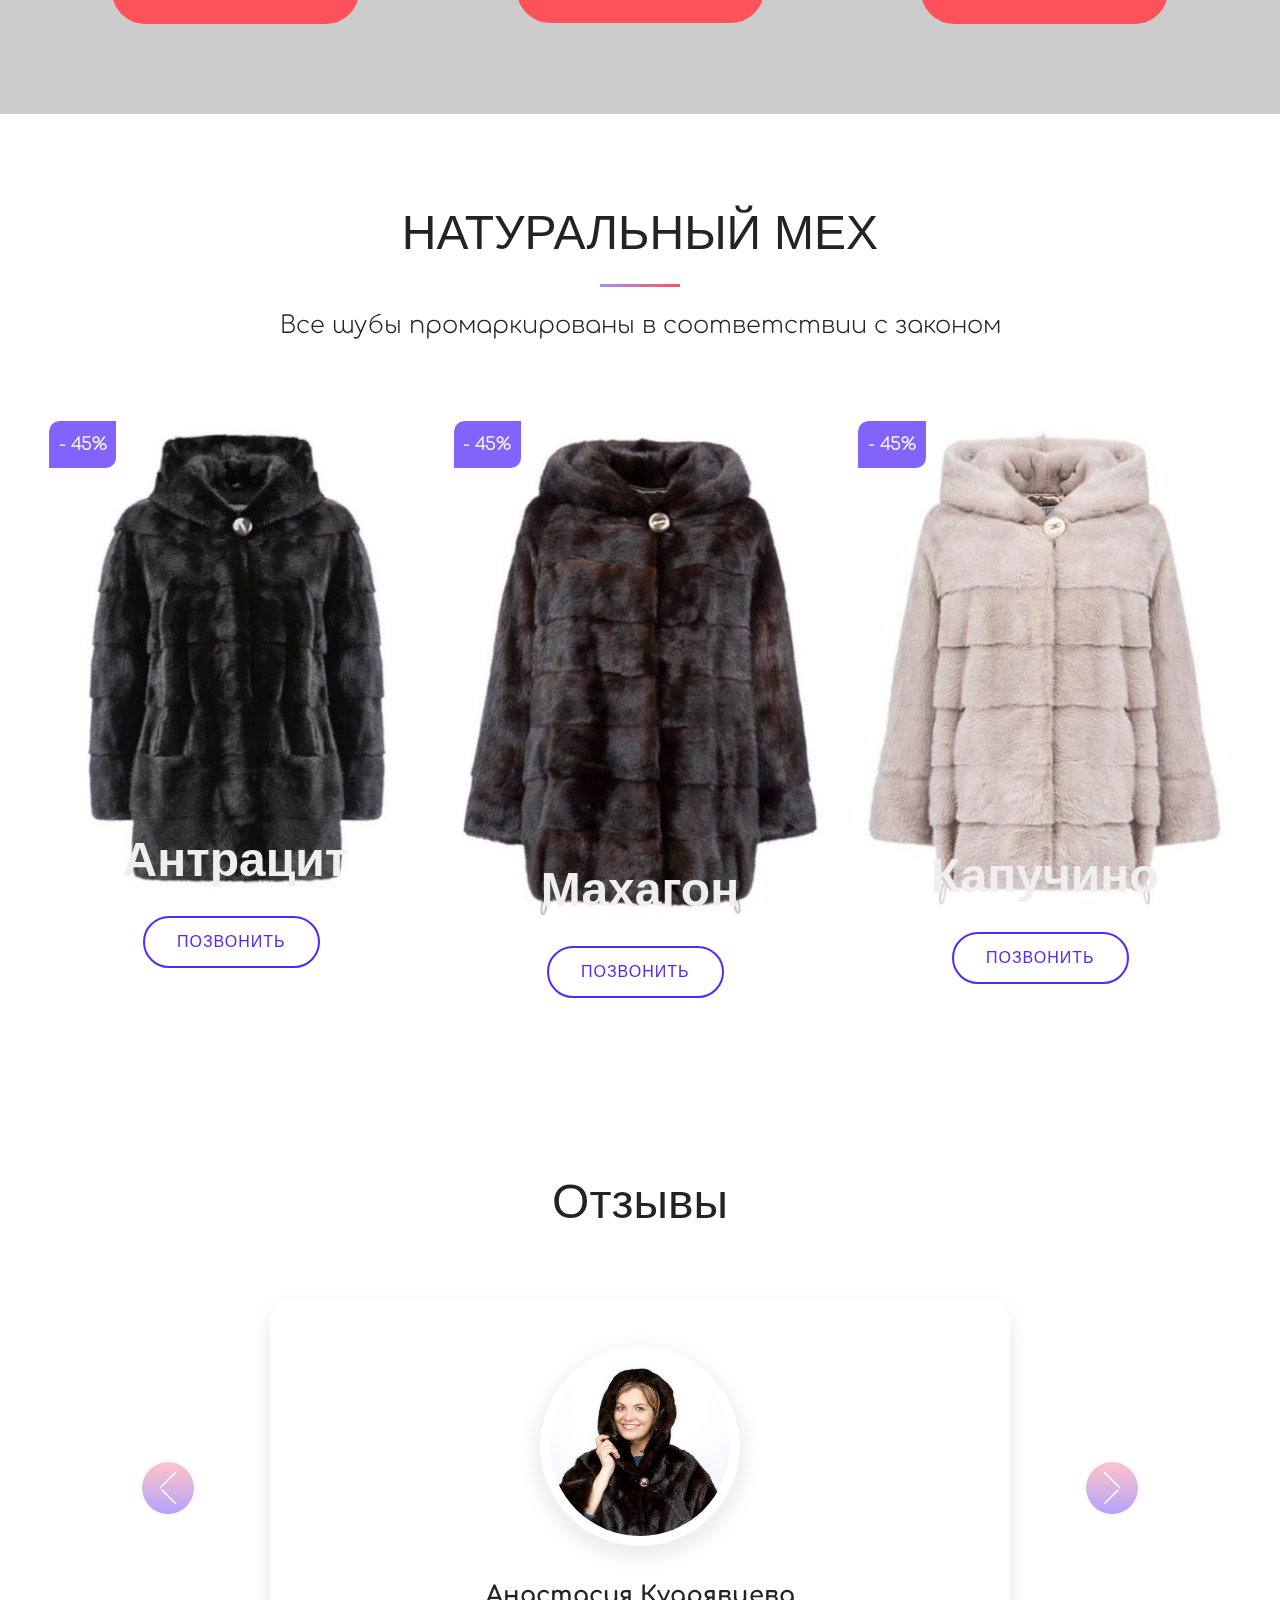
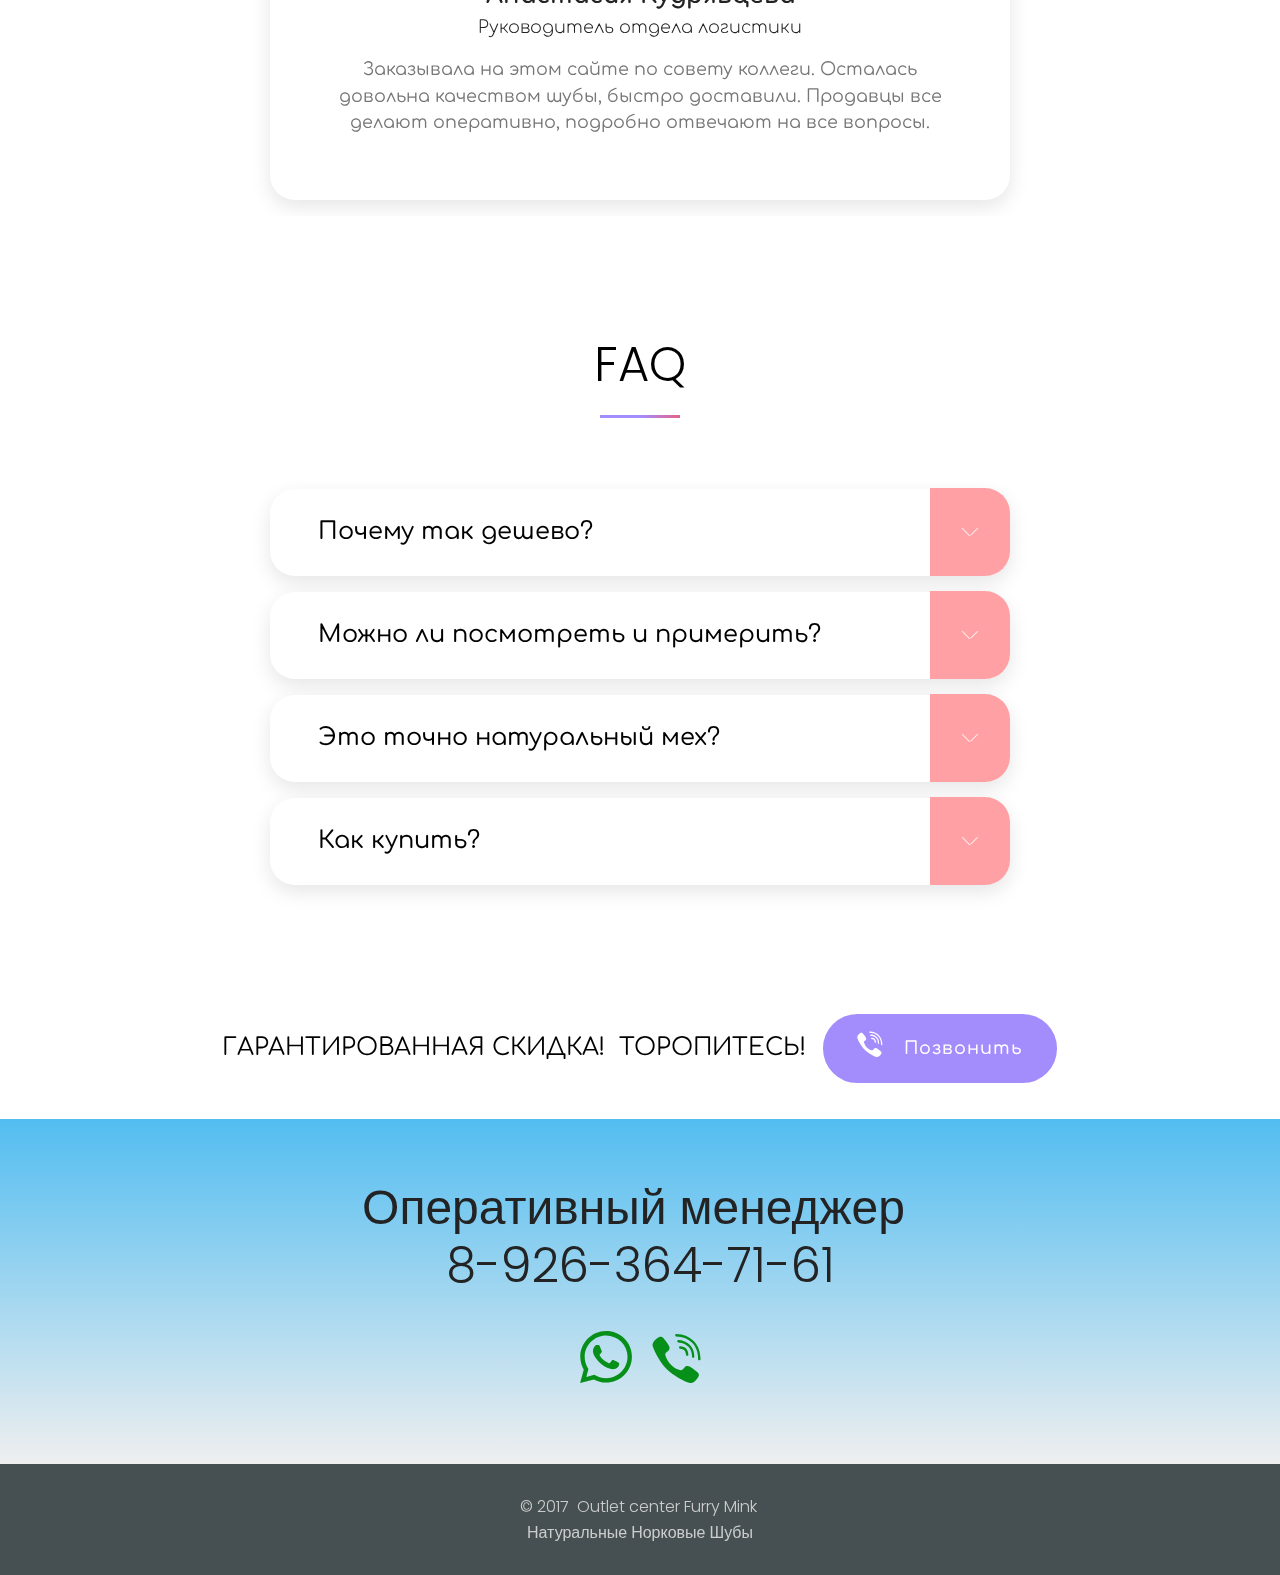
==== commit 7098cf86: "create github pages" ====
--- a/index.html
+++ b/index.html
@@ -265,7 +265,7 @@
             <div class="col-md-6 text-element">
                 <div class="text-content">
                     <h2 class="mbr-title pt-2 mbr-fonts-style align-right display-2">
-                        Гарантированное внимание</h2>
+                        Внимание</h2>
                     
                     <div class="mbr-section-text">
                         <p class="mbr-text pt-3 mbr-light mbr-fonts-style align-right display-5">
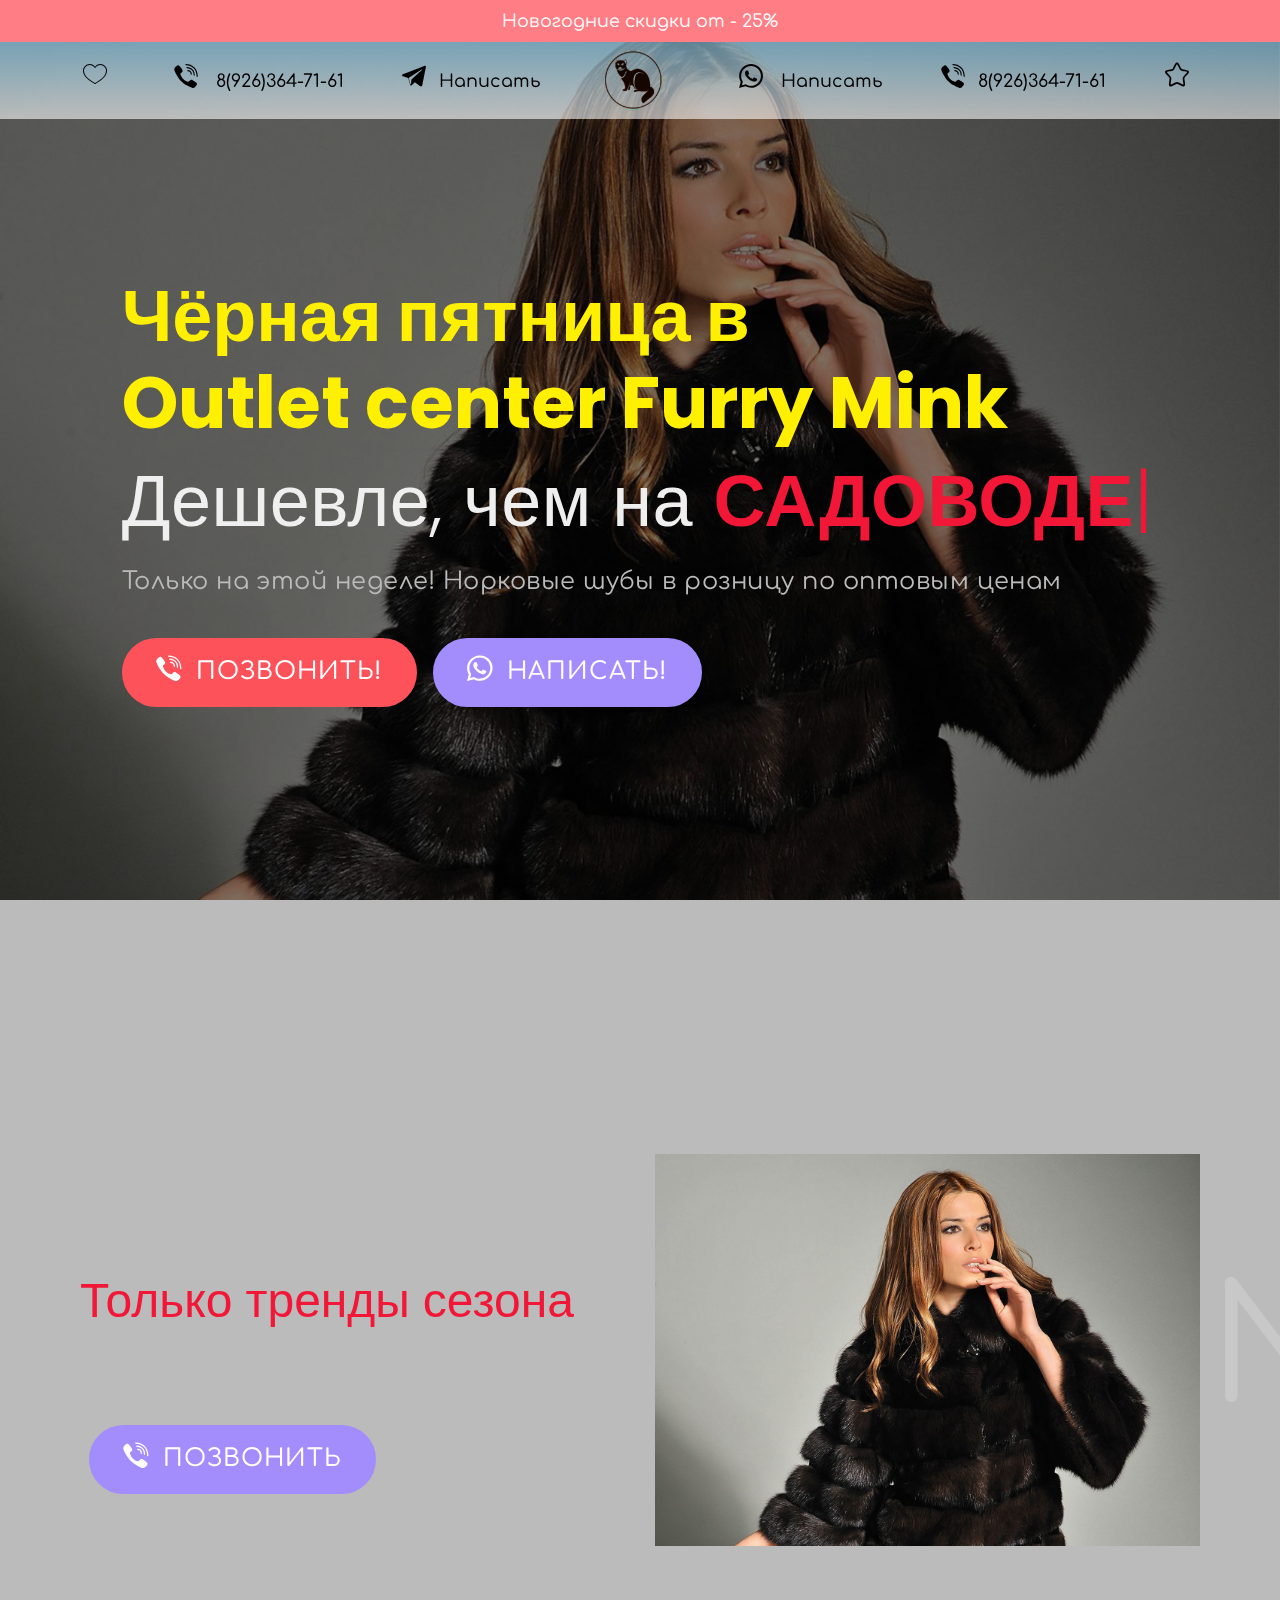
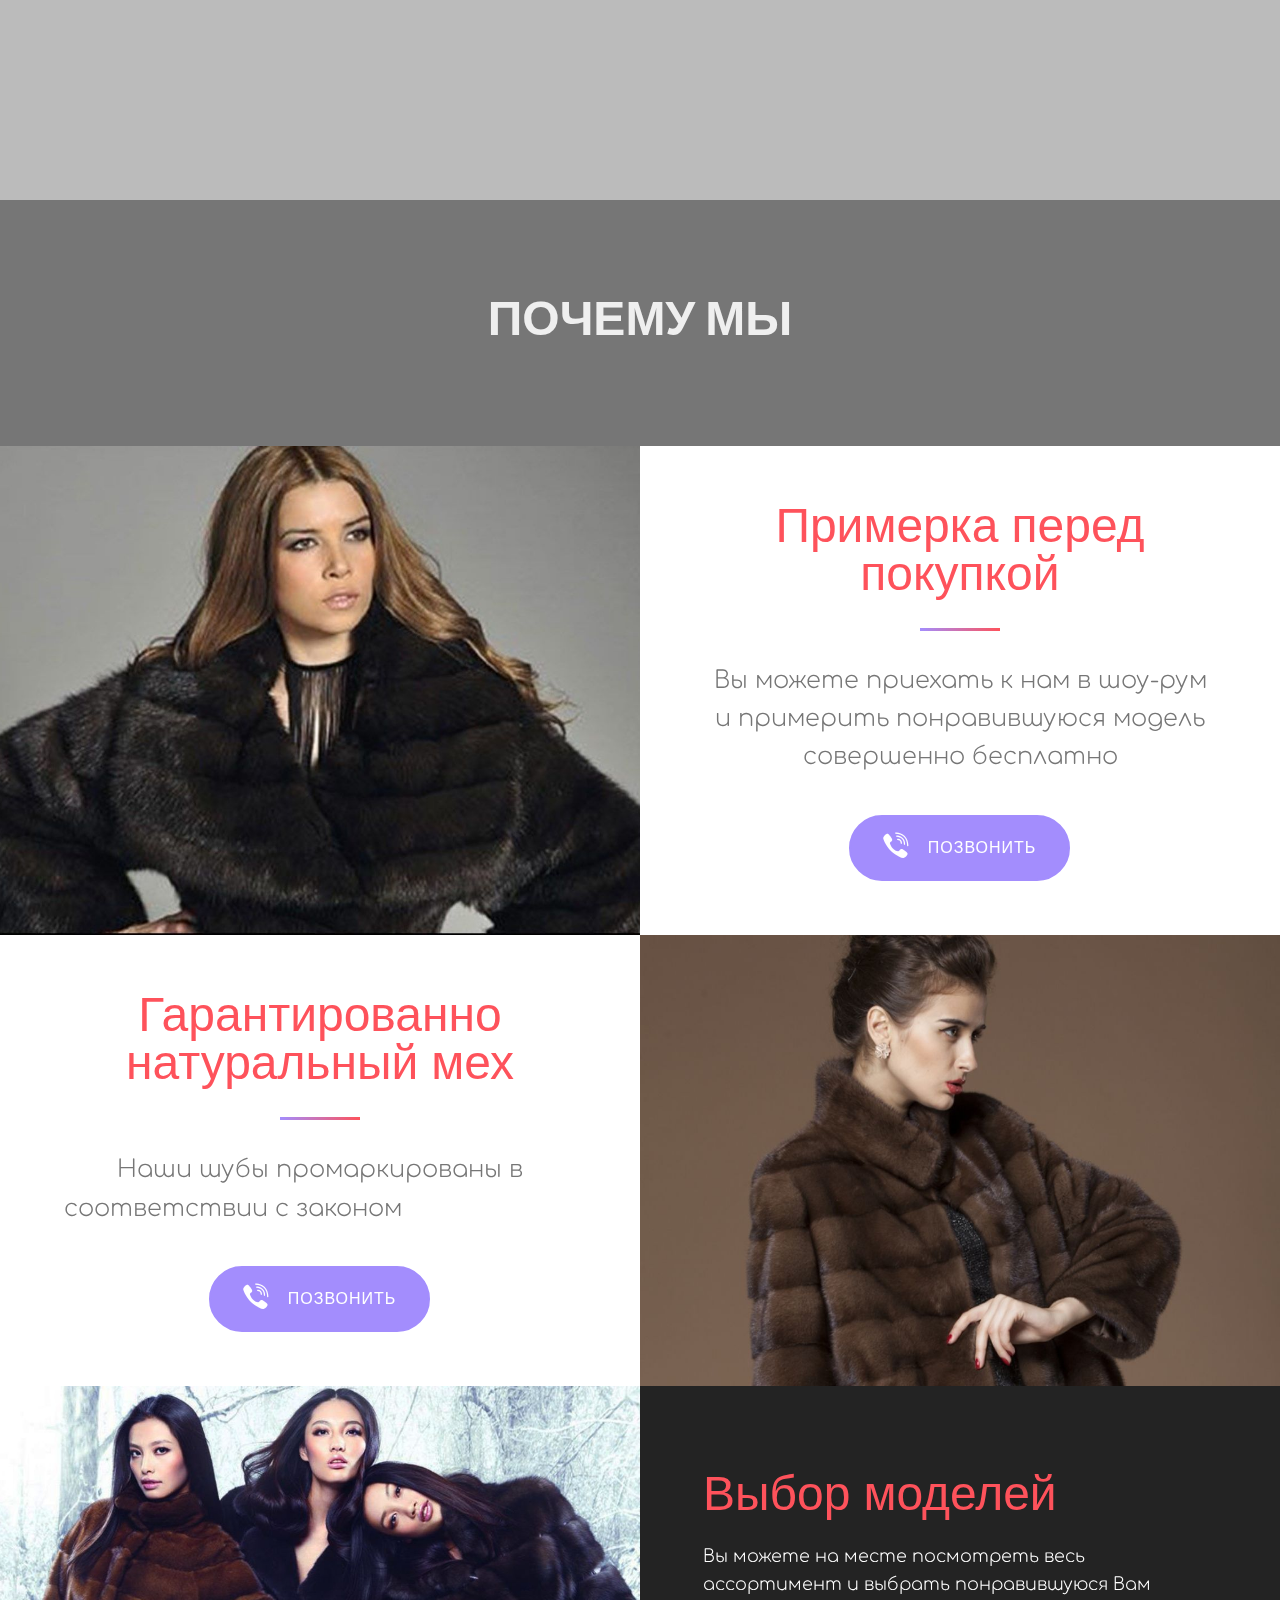
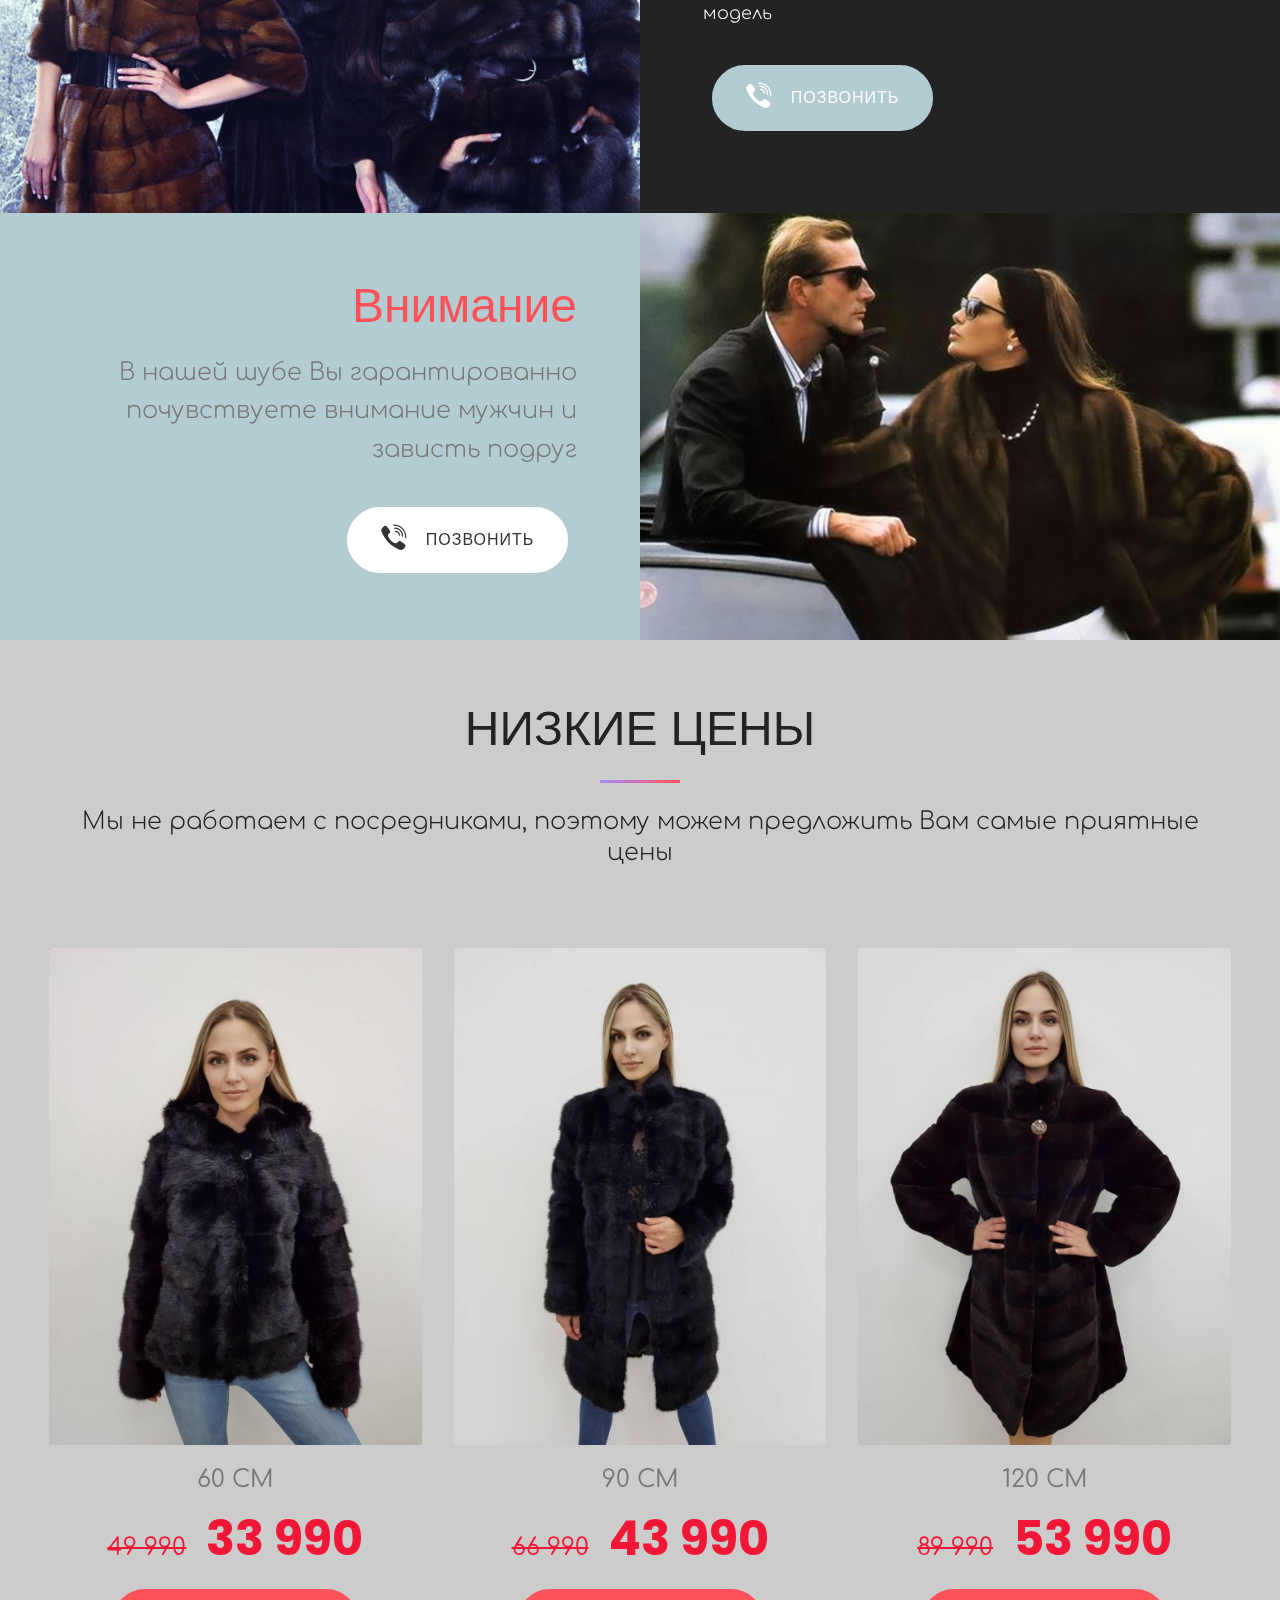
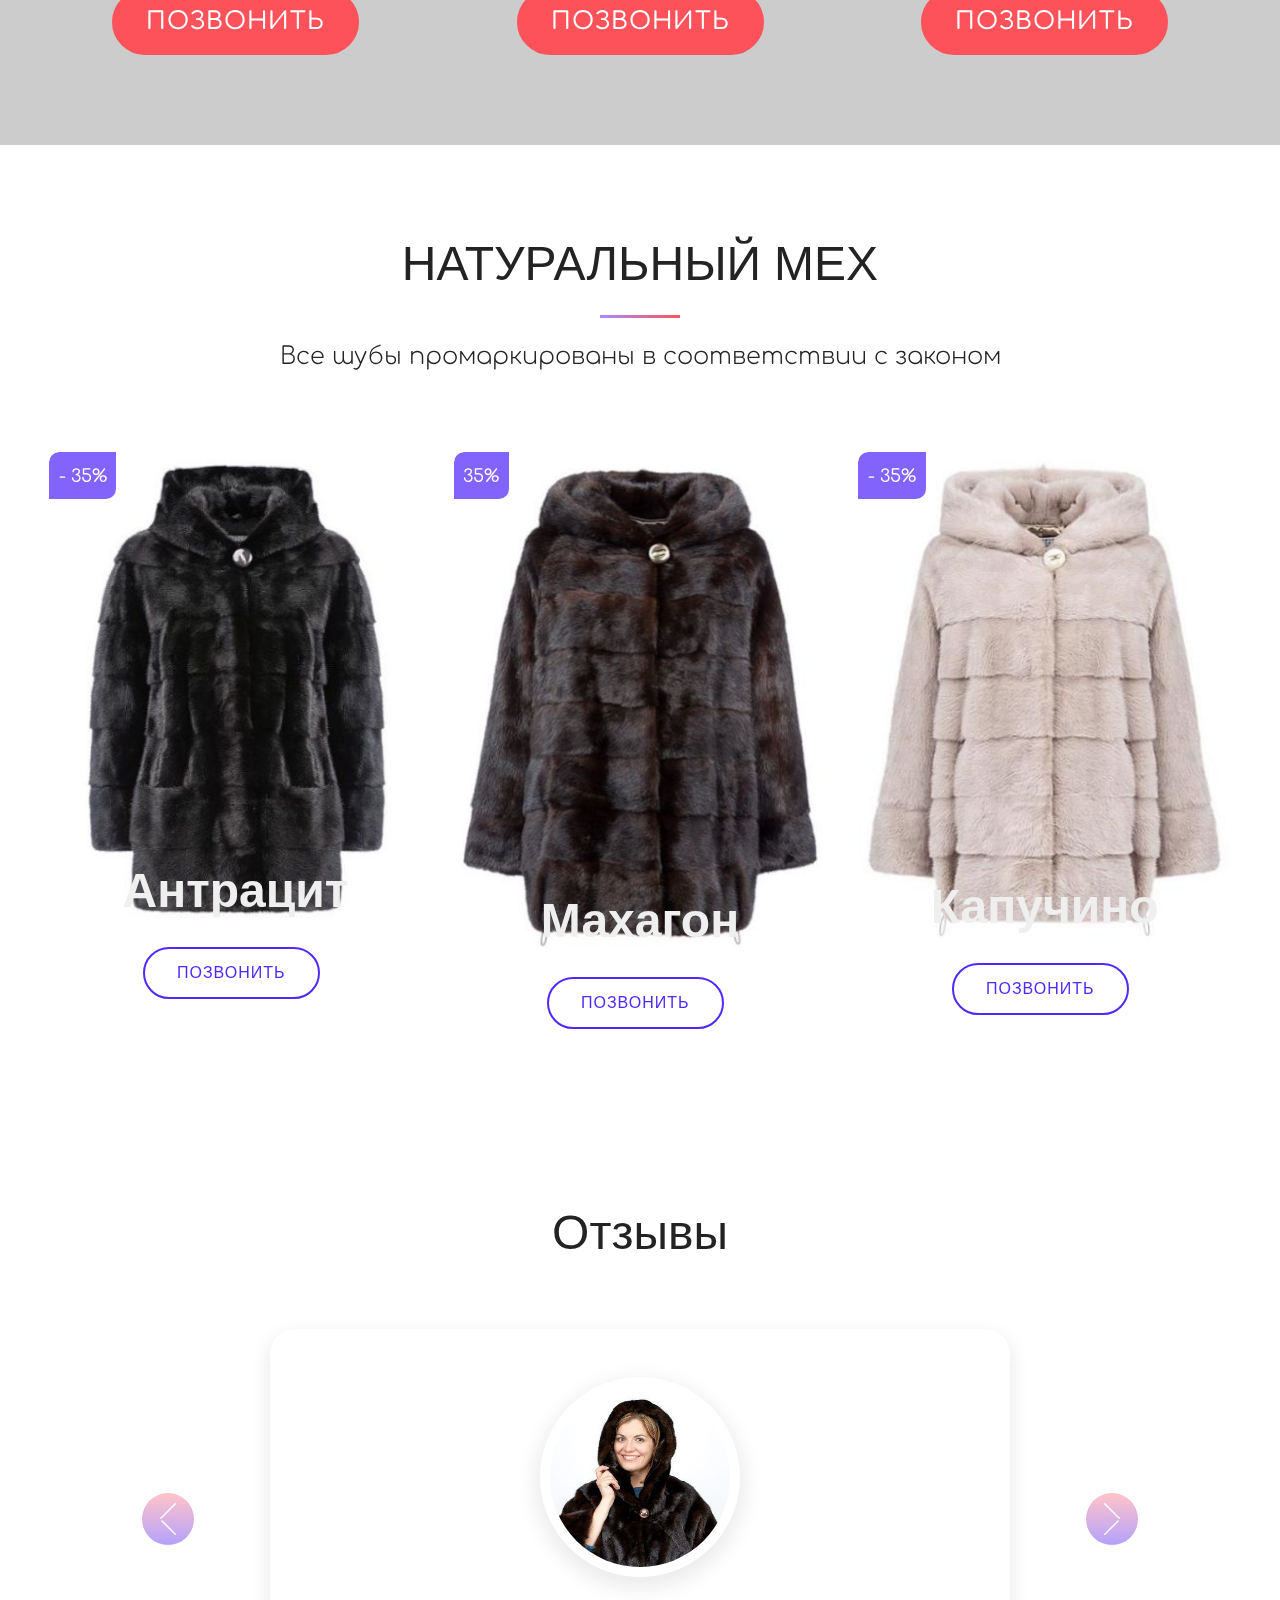
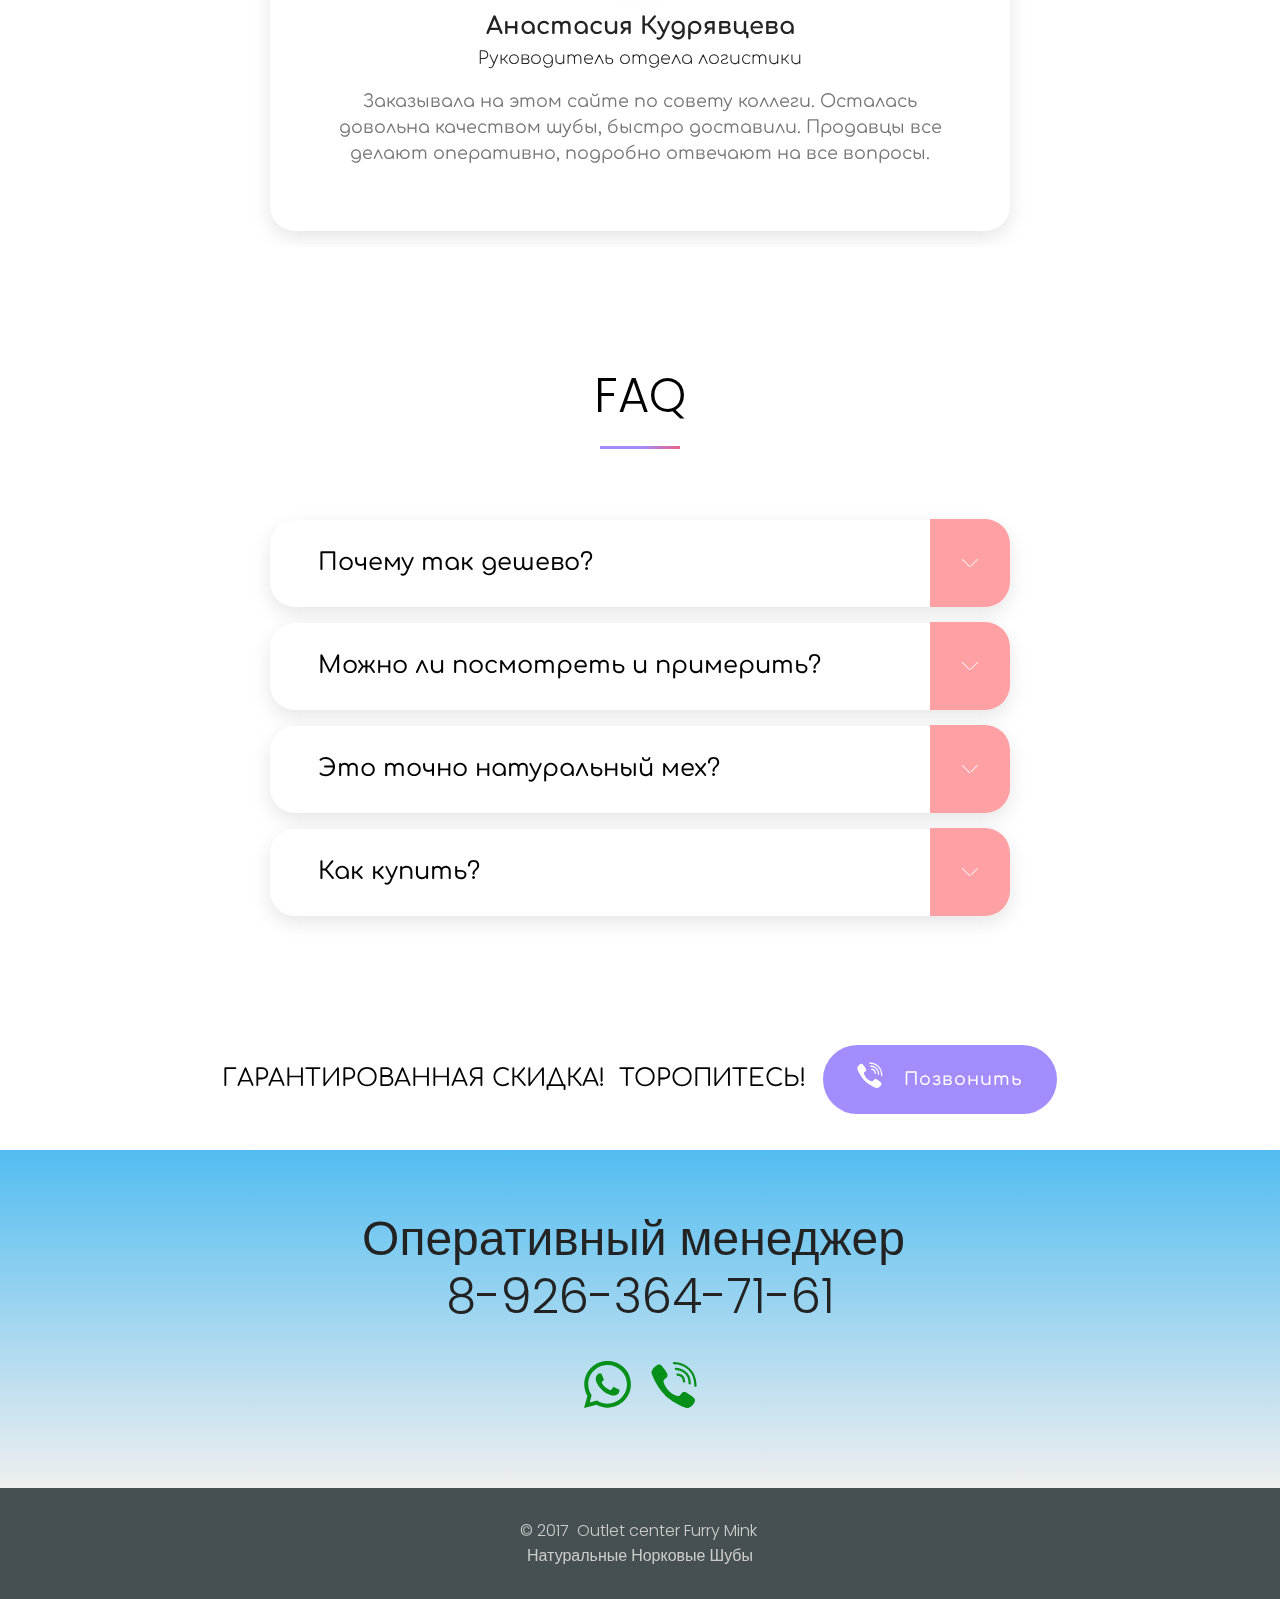
==== commit 537fc668: "create github pages" ====
--- a/index.html
+++ b/index.html
@@ -289,7 +289,7 @@
         <div class="underline align-left pb-3">
             <div class="line"></div>
         </div>
-        <h3 class="mbr-section-subtitle display-5 align-left mbr-fonts-style mbr-light pb-5 mbr-white">Мы не работаем с посредниками, поэтому можем предложить Вам самые вкусные цены</h3>
+        <h3 class="mbr-section-subtitle display-5 align-left mbr-fonts-style mbr-light pb-5 mbr-white">Мы не работаем с посредниками, поэтому можем предложить Вам самые приятные цены</h3>
         <div class="row justify-content-center">
             <div class="card px-3 py-4 col-12 col-md-6 col-lg-4">
                 <div class="card-wrapper ">
@@ -364,7 +364,7 @@
                     <div class="card-img">
                         <img src="assets/images/182964000-1-1-397x504.jpg" alt="Mobirise" title="">
                         <div class="img-text mbr-text mbr-fonts-style align-center mbr-white display-7">
-                             - 45%
+                             - 35%
                         </div>
                         <div class="img-name mbr-fonts-style mbr-bold mbr-white display-2">
                             Антрацит</div>
@@ -380,7 +380,7 @@
                     <div class="card-img">
                         <img src="assets/images/182804000-1-11-373x503.jpg" alt="Mobirise" title="">
                         <div class="img-text mbr-text mbr-fonts-style align-center mbr-white display-7">
-                             - 45%
+                             35%
                         </div>
                         <div class="img-name mbr-fonts-style mbr-bold mbr-white display-2">
                             Махагон</div>
@@ -397,7 +397,7 @@
                     <div class="card-img">
                         <img src="assets/images/korotkaya-norkovaya-shuba-s-kapyushonom-382x501.jpg" alt="Mobirise" title="">
                         <div class="img-text mbr-text mbr-fonts-style align-center mbr-white display-7">
-                             - 45%
+                             - 35%
                         </div>
                         <div class="img-name mbr-fonts-style mbr-bold mbr-white display-2">
                             Капучино</div>
@@ -740,10 +740,10 @@
                 
                 <div class="social-list pt-4">
                     <a href=" https://wa.me/+79263647161">
-                        <span class="mbr-iconfont mbr-iconfont-social socicon-whatsapp socicon" style="font-size: 52px;"></span>
+                        <span class="mbr-iconfont mbr-iconfont-social socicon-whatsapp socicon" style="font-size: 47px;"></span>
                     </a>
                     <a href="tel:+79263647161">
-                        <span class="mbr-iconfont mbr-iconfont-social socicon-viber socicon" style="font-size: 49px;"></span>
+                        <span class="mbr-iconfont mbr-iconfont-social socicon-viber socicon" style="font-size: 46px;"></span>
                     </a>
                     <a href="https://instagram.com/mobirise" target="_blank">
                         
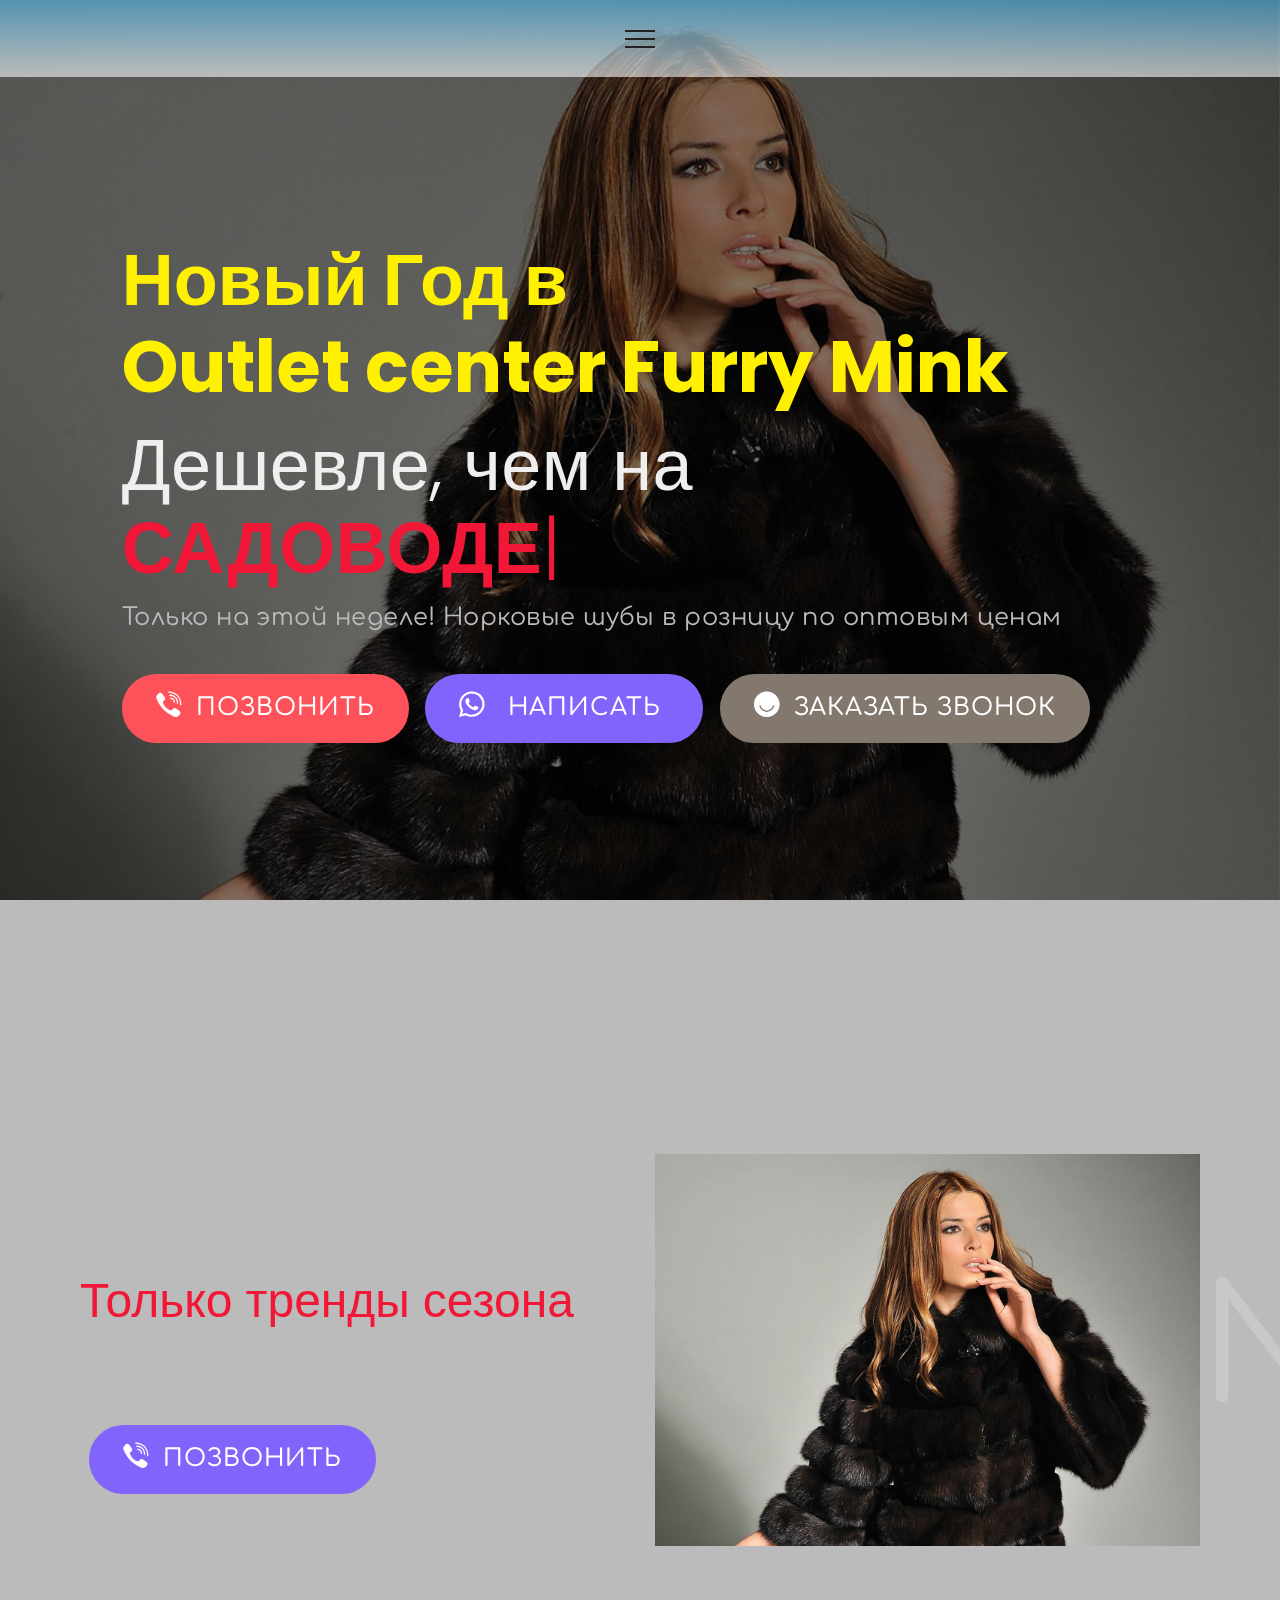
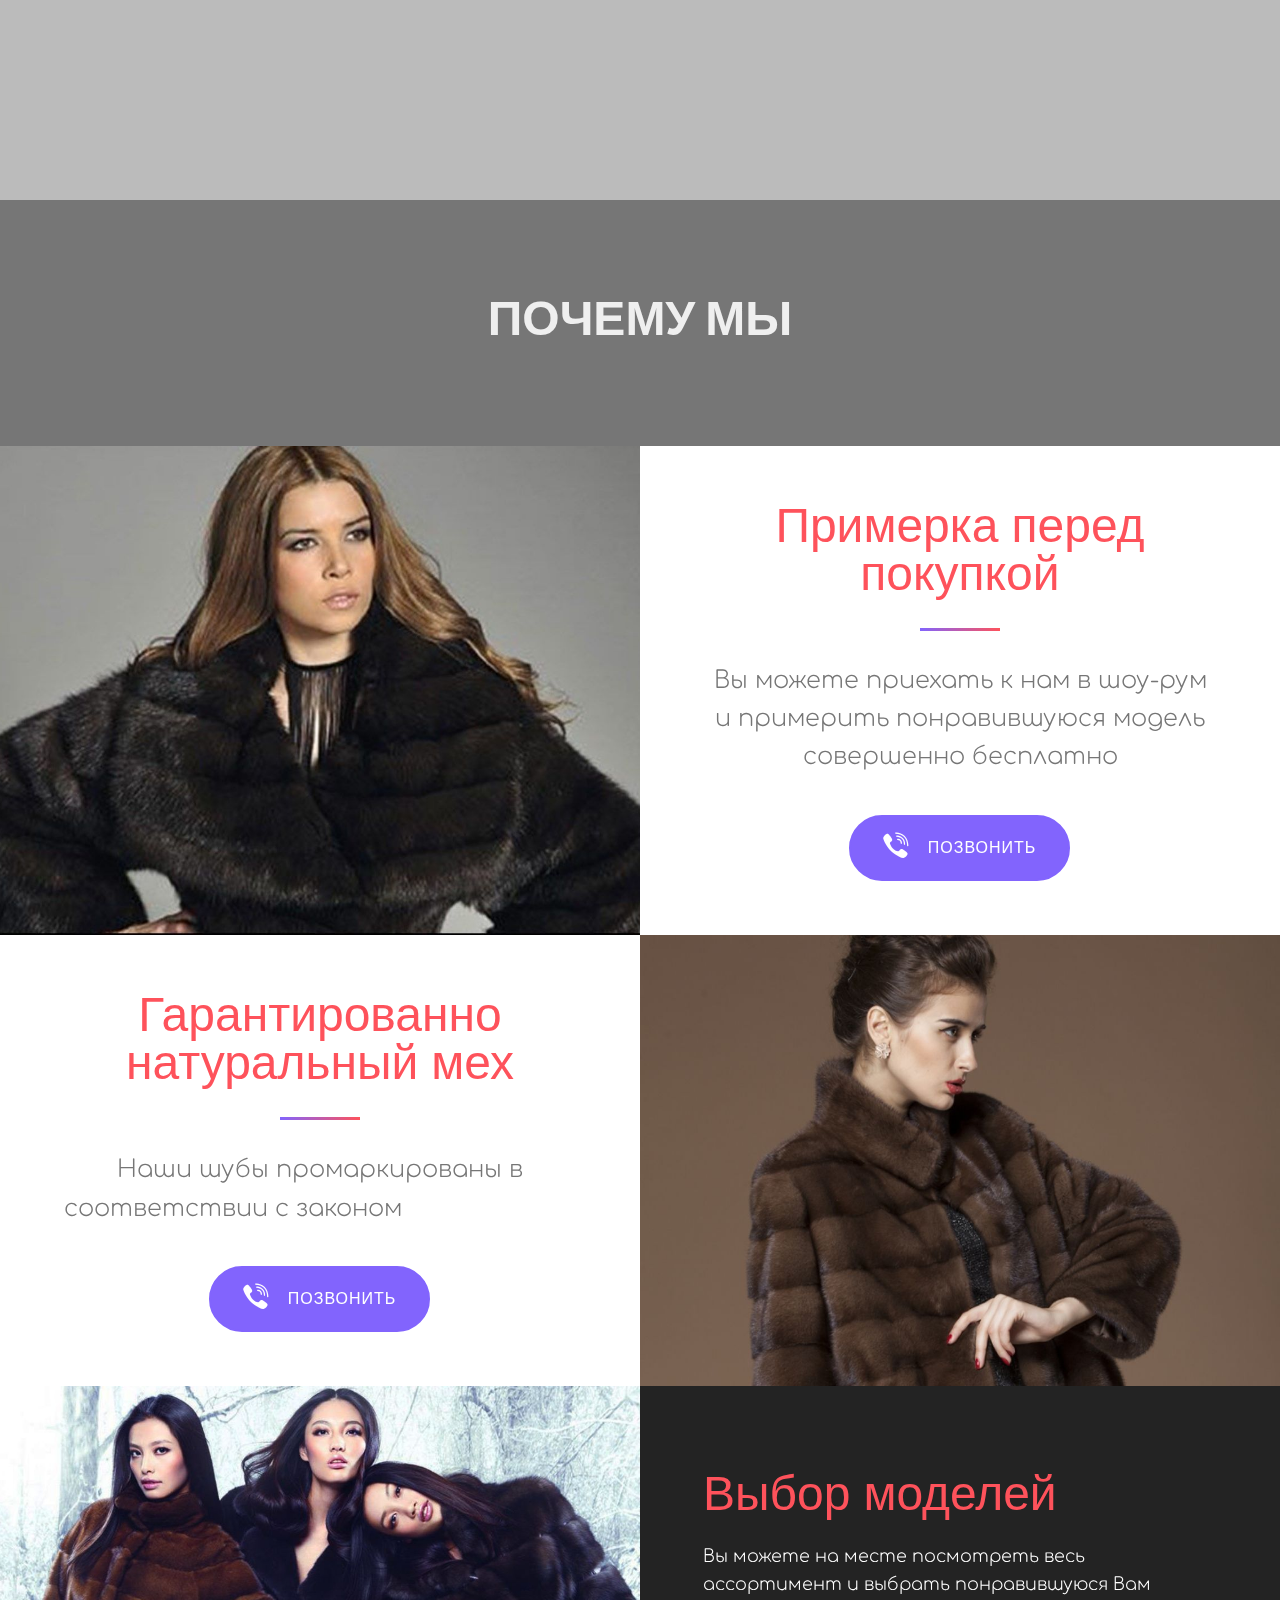
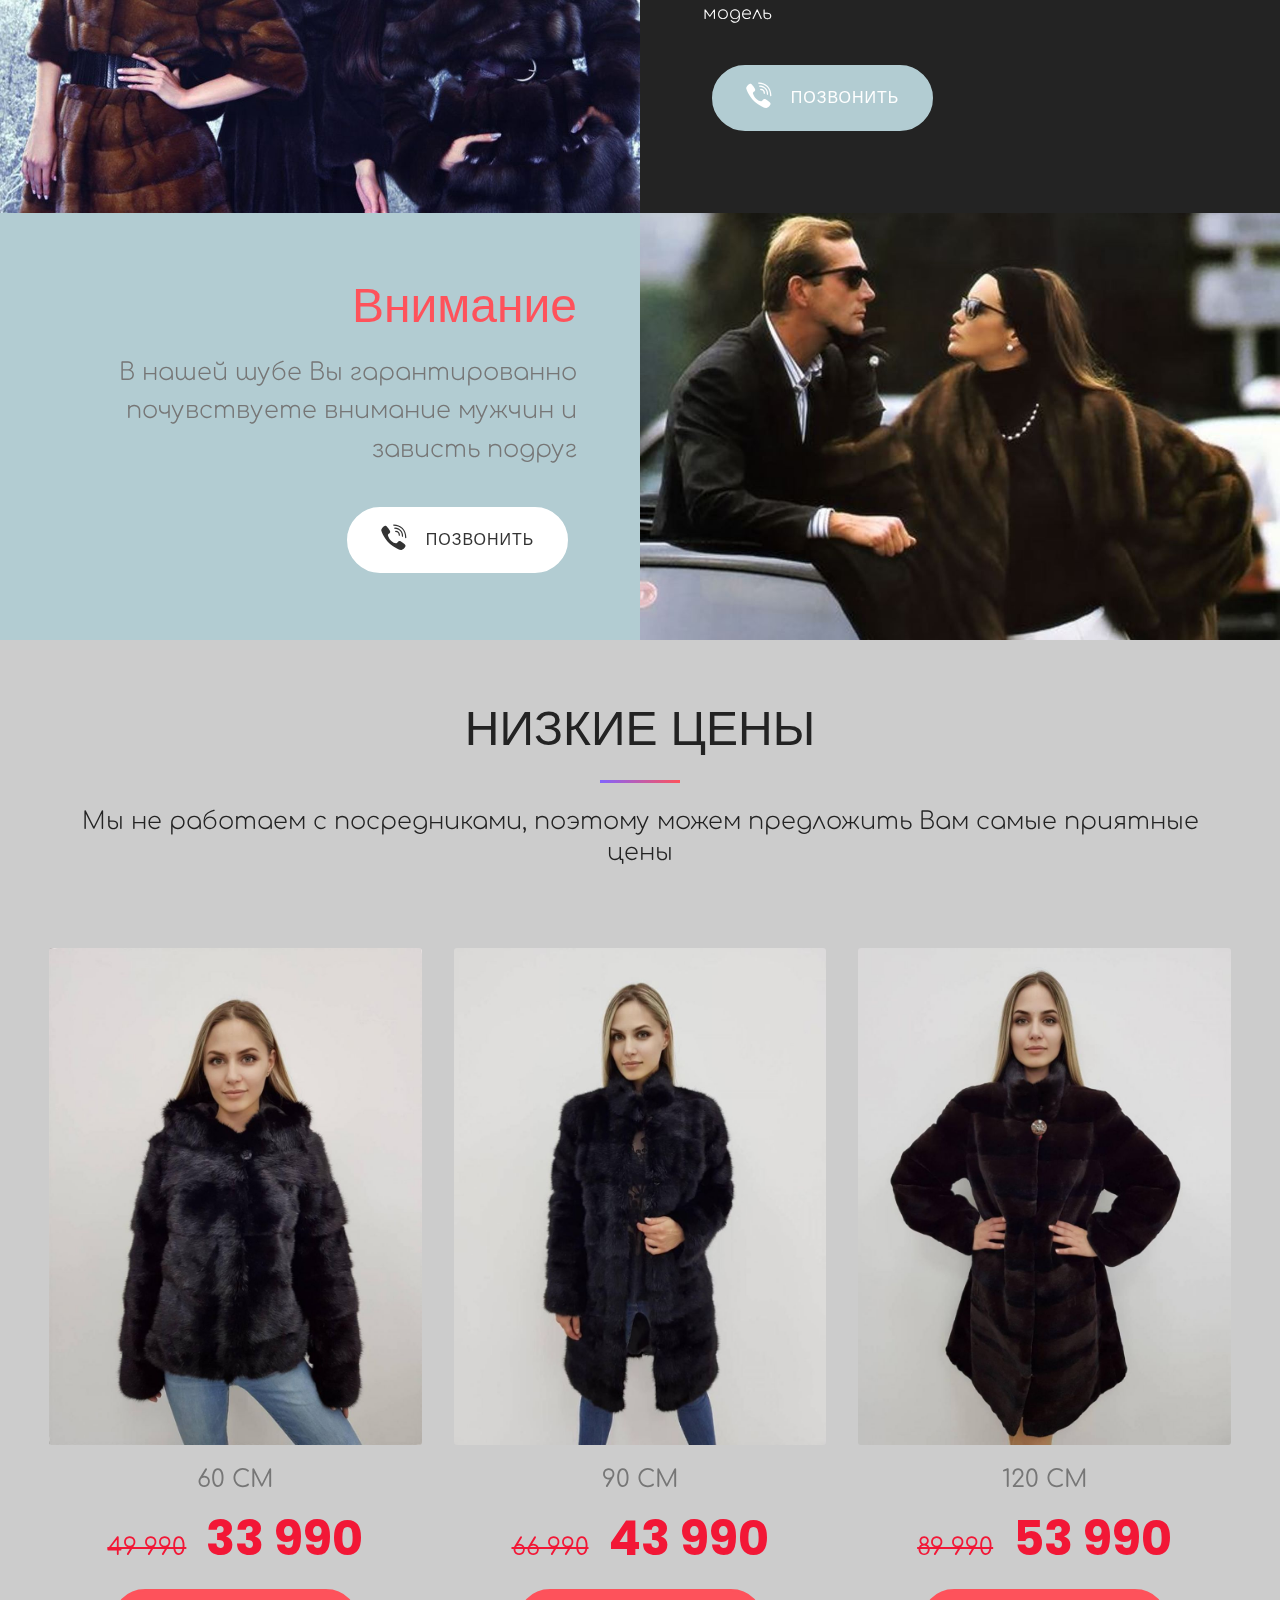
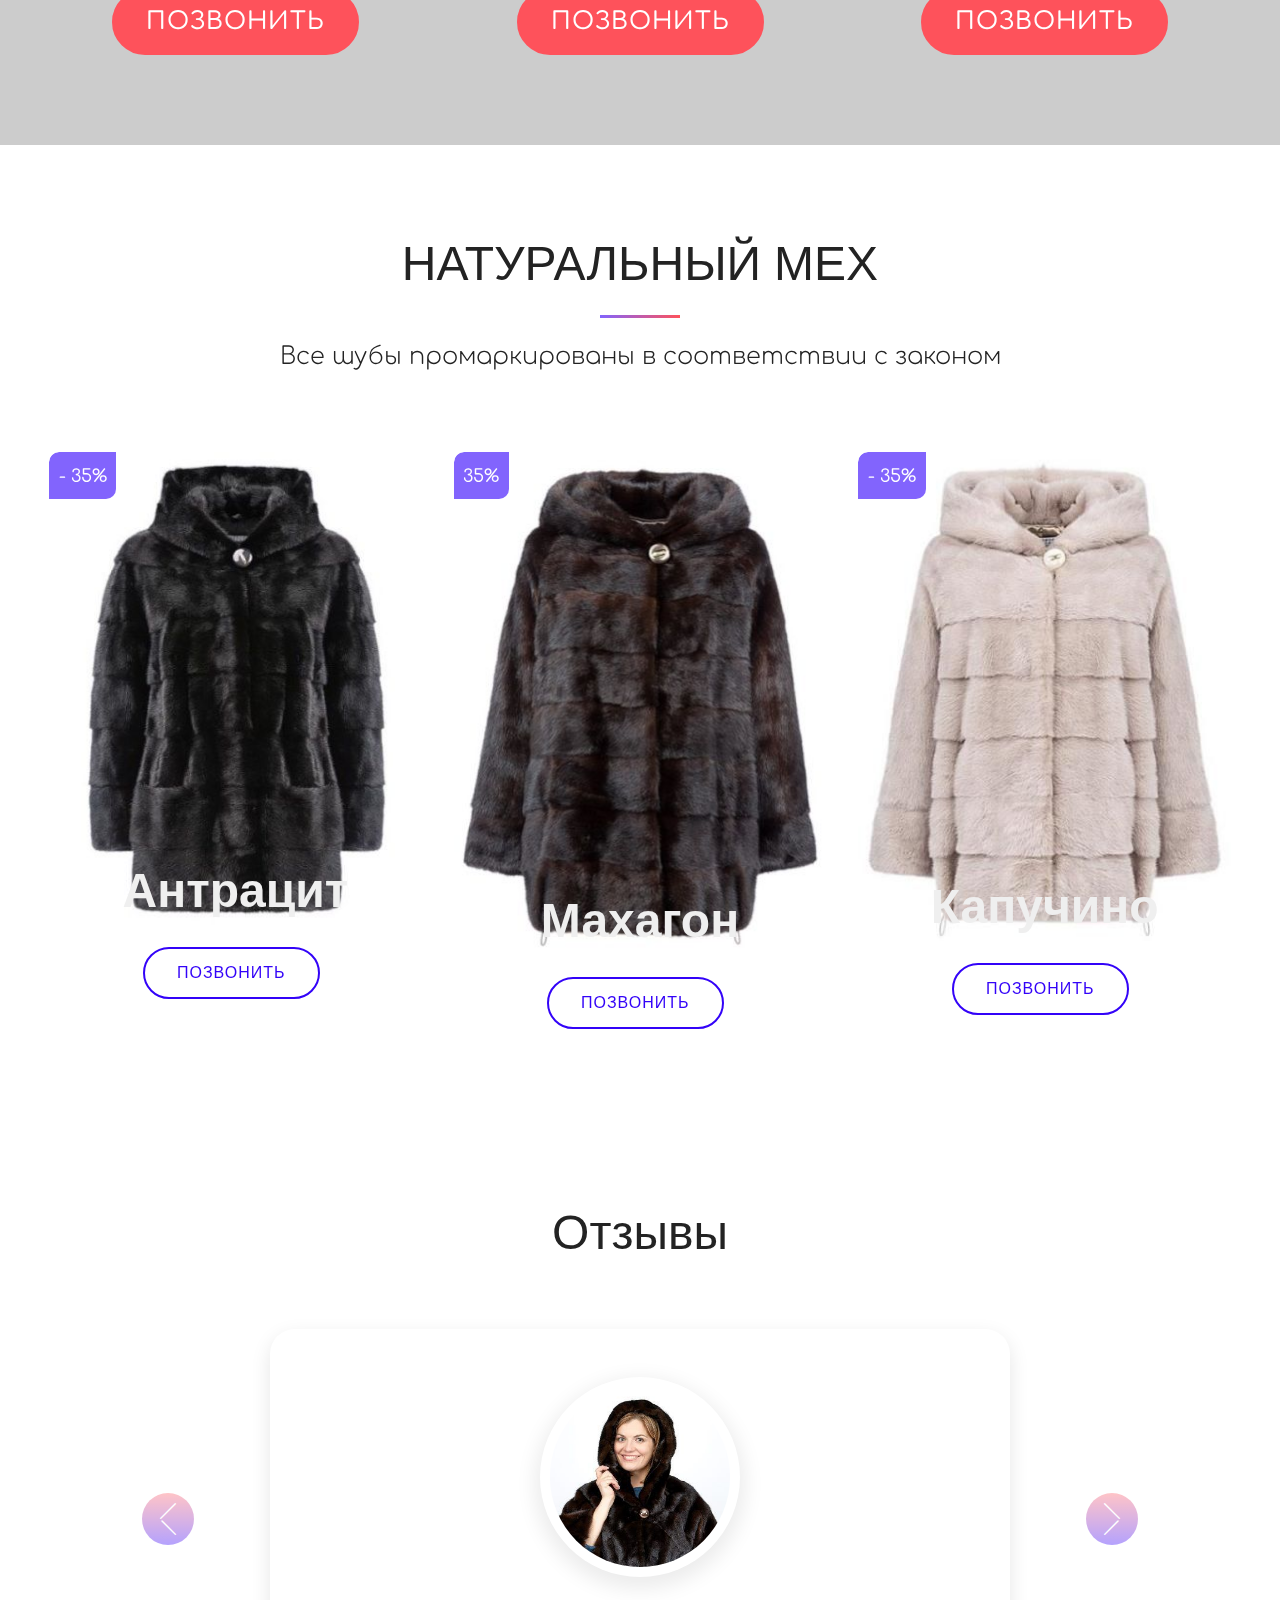
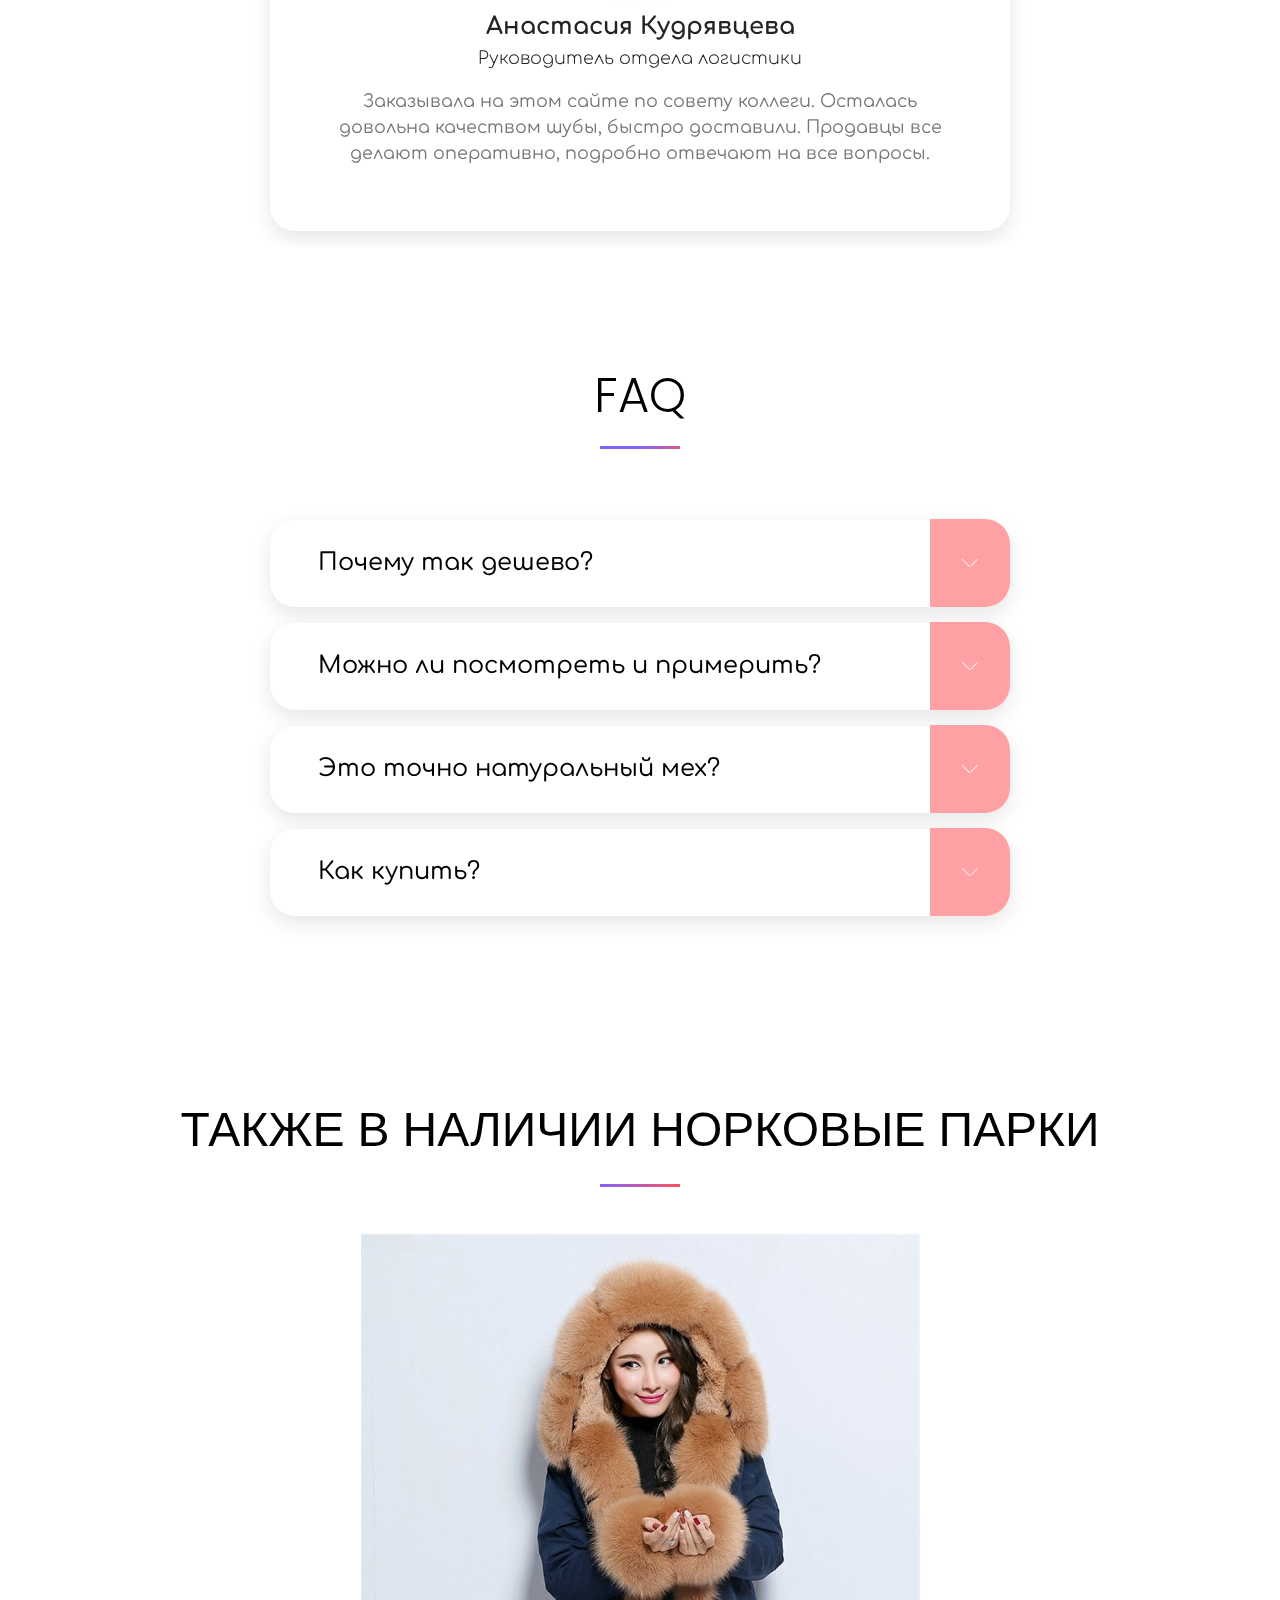
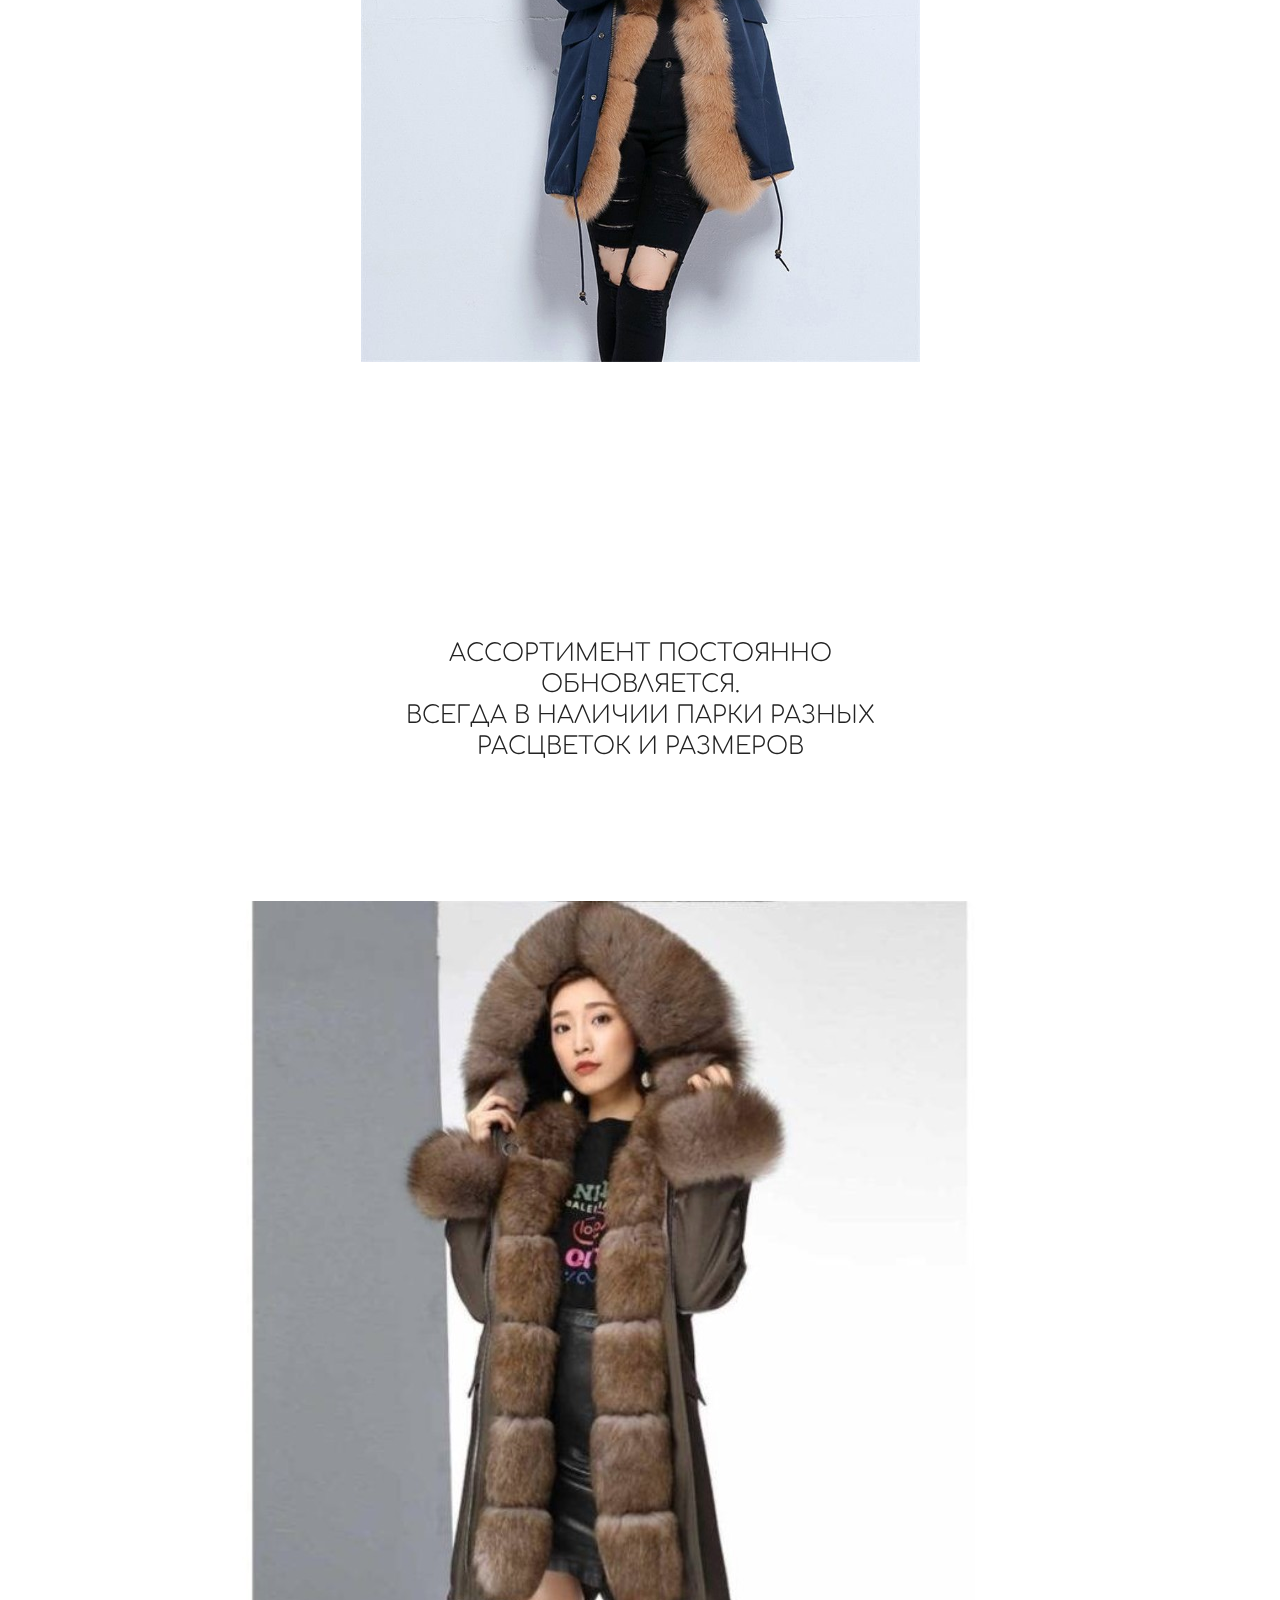
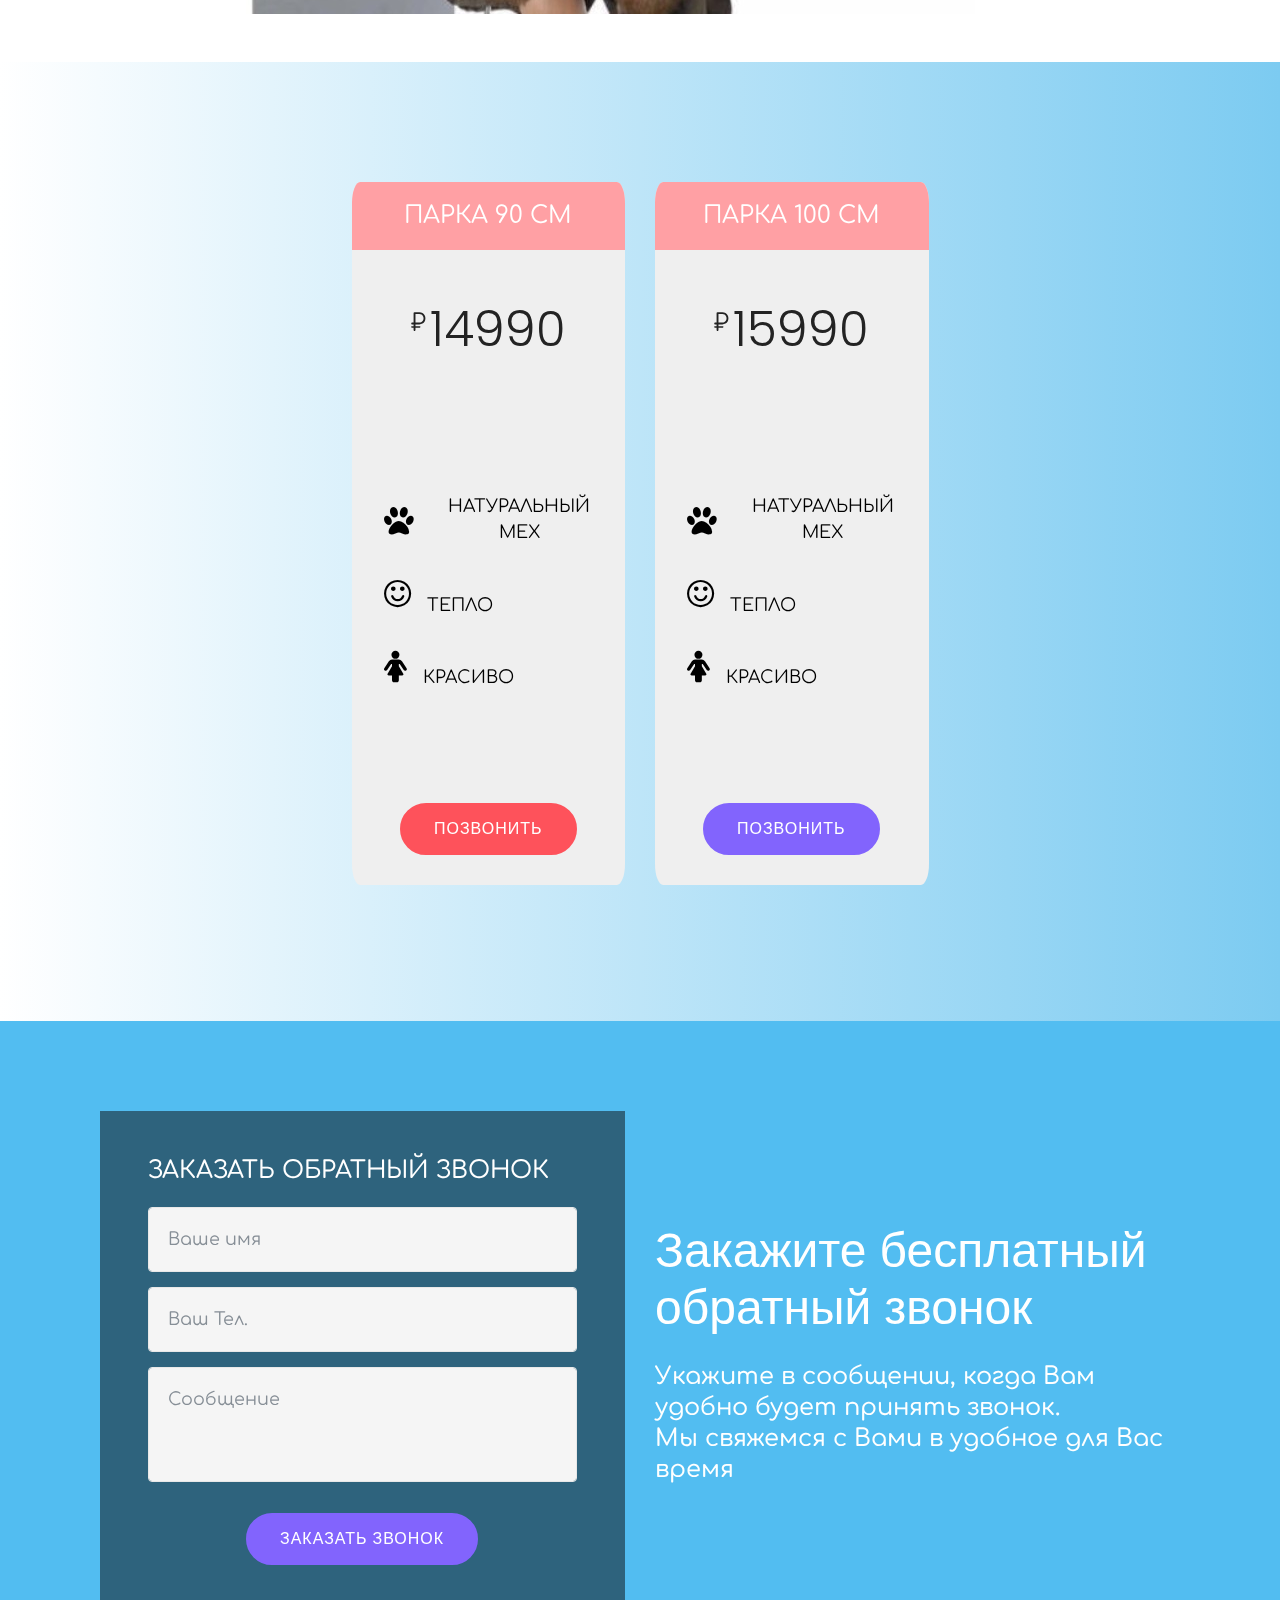
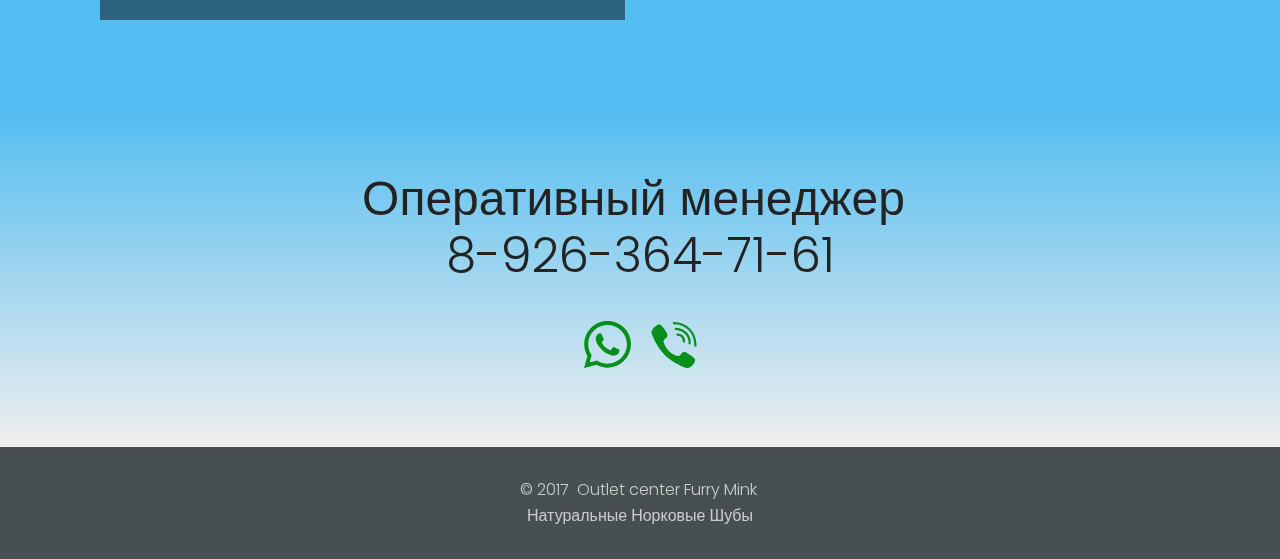
==== commit 2499f1c4: "create github pages" ====
--- a/index.html
+++ b/index.html
@@ -24,6 +24,7 @@
   <link rel="shortcut icon" href="assets/images/-1-202x199.png" type="image/x-icon">
   <meta name="description" content="">
   <title>Home</title>
+  <link rel="stylesheet" href="assets/font-awesome/css/font-awesome.min.css">
   <link rel="stylesheet" href="assets/web/assets/mobirise-icons-bold/mobirise-icons-bold.css">
   <link rel="stylesheet" href="assets/web/assets/mobirise-icons/mobirise-icons.css">
   <link rel="stylesheet" href="assets/bootstrap/css/bootstrap.min.css">
@@ -33,25 +34,22 @@
   <link rel="stylesheet" href="assets/dropdown/css/style.css">
   <link rel="stylesheet" href="assets/snow-plugins/style.css">
   <link rel="stylesheet" href="assets/theme/css/style.css">
+  <link rel="stylesheet" href="assets/wowslider-init/style.css">
   <link rel="stylesheet" href="assets/mobirise/css/mbr-additional.css" type="text/css">
   
   
   
-</head>
+<link rel="stylesheet" href = "assets/wowslider-init/absent/style.css"></link></head>
 <body>
   <section class="menu popup-btn-cards cid-rIKKwJsBwP" once="menu" id="menu2-0">
 
     
     
 
-    <nav class="navbar navbar-dropdown navbar-fixed-top navbar-expand-lg">
+    <nav class="navbar navbar-dropdown navbar-fixed-top collapsed">
         <div class="mbr-overlay" style="opacity: 0.6;"></div>
 
-      <a class="full-link" href=" ">
-        <div class="menu-top card-wrapper mbr-fonts-style mbr-white display-7"> 
-            Новогодние скидки от - 25%
-        </div>
-      </a>
+      
       <div class="collapse navbar-collapse" id="navbarSupportedContent">
             
         <div class="left-menu">
@@ -105,17 +103,17 @@
     <div class="container-fluid">
         <div class="row justify-content-center">
             <div class="mbr-white col-md-12 col-lg-10">
-                <h1 class="mbr-section-title mbr-bold mbr-fonts-style display-1"><br>Чёрная пятница в<br>Outlet center Furry Mink</h1>
+                <h1 class="mbr-section-title mbr-bold mbr-fonts-style display-1"><br>Новый Год в<br>Outlet center Furry Mink</h1>
                 <div class="typed-text pb-3 display-1">
                     <span class="mbr-section-subtitle mbr-fonts-style display-1">
-                          Дешевле, чем на</span>
+                          Дешевле, чем на<br></span>
                     <span>
                       <span class="animated-element mbr-bold" data-word2="АВИТО" data-word1="САДОВОДЕ" data-word3="РЫНКЕ" data-word4="ЮЛЕ" data-word5="Military" data-speed="60" data-words="4">
                       </span>
                     </span>
                 </div>
                 <p class="mbr-section-text mbr-fonts-style display-5">Только на этой неделе! Норковые шубы в розницу по оптовым ценам</p>
-                <div class="pt-3 mbr-section-btn"><a class="btn-secondary btn btn-md mbr-white display-5" type="submit" href="tel:+79263647161"><span class="socicon socicon-viber mbr-iconfont mbr-iconfont-btn"></span>ПОЗВОНИТЬ!</a> <a class="btn btn-md mbr-white btn-primary display-5" type="submit" href=" https://wa.me/+79263647161" target="_blank"><span class="socicon socicon-whatsapp mbr-iconfont mbr-iconfont-btn"></span>НАПИСАТЬ!</a></div>
+                <div class="pt-3 mbr-section-btn"><a class="btn-secondary btn btn-md mbr-white display-5" type="submit" href="tel:+79263647161"><span class="socicon socicon-viber mbr-iconfont mbr-iconfont-btn"></span>ПОЗВОНИТЬ</a> <a class="btn btn-md mbr-white btn-primary display-5" type="submit" href=" https://wa.me/+79263647161" target="_blank"><span class="socicon socicon-whatsapp mbr-iconfont mbr-iconfont-btn">&nbsp;</span>НАПИСАТЬ&nbsp;</a> <a class="btn btn-md mbr-white btn-warning display-5" type="submit" href="page1.html" target="_blank"><span class="socicon socicon-ello mbr-iconfont mbr-iconfont-btn"></span>ЗАКАЗАТЬ ЗВОНОК</a></div>
             </div>
         </div>
     </div>
@@ -635,15 +633,15 @@
                     <div class="line"></div>
                 </div>
                 
-                <div id="bootstrap-accordion_18" class="panel-group accordionStyles accordion col-sm-12 col-md-10 col-lg-8 align-left pt-5" role="tablist" aria-multiselectable="true">
+                <div id="bootstrap-accordion_9" class="panel-group accordionStyles accordion col-sm-12 col-md-10 col-lg-8 align-left pt-5" role="tablist" aria-multiselectable="true">
                     <div class="card">
                         <div class="card-header" role="tab" id="headingOne">
-                            <a role="button" class="collapsed panel-title text-black" data-toggle="collapse" data-parent="#bootstrap-accordion_18" data-core="" href="#collapse1_18" aria-expanded="false" aria-controls="collapse1">
+                            <a role="button" class="collapsed panel-title text-black" data-toggle="collapse" data-parent="#bootstrap-accordion_9" data-core="" href="#collapse1_9" aria-expanded="false" aria-controls="collapse1">
                                 <span class="sign mbr-iconfont mbri-arrow-down inactive"></span>
                                 <h4 class="mbr-fonts-style header-text display-5">Почему так дешево?</h4>
                             </a>
                         </div>
-                        <div id="collapse1_18" class="panel-collapse noScroll collapse" role="tabpanel" aria-labelledby="headingOne">
+                        <div id="collapse1_9" class="panel-collapse noScroll collapse" role="tabpanel" aria-labelledby="headingOne">
                             <div class="panel-body p-4">
                                 <p class="mbr-fonts-style panel-text display-7">
                                    Никаких подвохов. Просто мы продаем шубы в розницу по оптовым ценам.</p>
@@ -653,14 +651,14 @@
             
                     <div class="card">
                         <div class="card-header" role="tab" id="headingTwo">
-                            <a role="button" class="collapsed panel-title text-black" data-toggle="collapse" data-parent="#bootstrap-accordion_18" data-core="" href="#collapse2_18" aria-expanded="false" aria-controls="collapse2">
+                            <a role="button" class="collapsed panel-title text-black" data-toggle="collapse" data-parent="#bootstrap-accordion_9" data-core="" href="#collapse2_9" aria-expanded="false" aria-controls="collapse2">
                                 <span class="sign mbr-iconfont mbri-arrow-down inactive"></span>
                                 <h4 class="mbr-fonts-style header-text display-5">
                                   Можно ли посмотреть и примерить?</h4>
                             </a>
                             
                         </div>
-                        <div id="collapse2_18" class="panel-collapse noScroll collapse" role="tabpanel" aria-labelledby="headingTwo">
+                        <div id="collapse2_9" class="panel-collapse noScroll collapse" role="tabpanel" aria-labelledby="headingTwo">
                             <div class="panel-body p-4">
                                 <p class="mbr-fonts-style panel-text display-7">
                                    Да, можно приехать, посмотреть и выбрать понравившуюся шубу.
@@ -671,13 +669,13 @@
             
                     <div class="card">
                         <div class="card-header" role="tab" id="headingThree">
-                            <a role="button" class="collapsed panel-title text-black" data-toggle="collapse" data-parent="#bootstrap-accordion_18" data-core="" href="#collapse3_18" aria-expanded="false" aria-controls="collapse3">
+                            <a role="button" class="collapsed panel-title text-black" data-toggle="collapse" data-parent="#bootstrap-accordion_9" data-core="" href="#collapse3_9" aria-expanded="false" aria-controls="collapse3">
                                 <span class="sign mbr-iconfont mbri-arrow-down inactive"></span>
                                 <h4 class="mbr-fonts-style header-text display-5">
                                      Это точно натуральный мех?</h4>
                             </a>
                         </div>
-                        <div id="collapse3_18" class="panel-collapse noScroll collapse" role="tabpanel" aria-labelledby="headingThree">
+                        <div id="collapse3_9" class="panel-collapse noScroll collapse" role="tabpanel" aria-labelledby="headingThree">
                             <div class="panel-body p-4">
                                 <p class="mbr-fonts-style panel-text display-7">
                                    Да, это натуральный мех. Все шубы промаркированы в соответствии с законом.</p>
@@ -687,13 +685,13 @@
             
                     <div class="card">
                         <div class="card-header" role="tab" id="headingThree">
-                            <a role="button" class="collapsed panel-title text-black" data-toggle="collapse" data-parent="#bootstrap-accordion_18" data-core="" href="#collapse4_18" aria-expanded="false" aria-controls="collapse4">
+                            <a role="button" class="collapsed panel-title text-black" data-toggle="collapse" data-parent="#bootstrap-accordion_9" data-core="" href="#collapse4_9" aria-expanded="false" aria-controls="collapse4">
                                 <span class="sign mbr-iconfont mbri-arrow-down inactive"></span>
                                 <h4 class="mbr-fonts-style header-text display-5">
                                     Как купить?</h4>
                             </a>
                         </div>
-                        <div id="collapse4_18" class="panel-collapse noScroll collapse" role="tabpanel" aria-labelledby="headingThree">
+                        <div id="collapse4_9" class="panel-collapse noScroll collapse" role="tabpanel" aria-labelledby="headingThree">
                             <div class="panel-body p-4">
                                 <p class="mbr-fonts-style panel-text display-7">
                                    Напишите или позвоните менеджеру для уточнения всех вопросов. <br>Звонки с 9.00 до 20.00. <br>Почта и WhatsApp круглосуточно.
@@ -711,18 +709,196 @@
     </div>
 </section>
 
-<section once="footers" class="cid-rIMfgtYaa9" id="footer1-m">
-
-    
-
-    
-
+<section class="content8 cid-rLv6ACmcyq" id="content8-1v">
+
+    
+
+    
+    <div class="container-fluid">
+        <h2 class="mbr-title pt-2 mbr-fonts-style align-center mbr-black display-2">
+            ТАКЖЕ В НАЛИЧИИ НОРКОВЫЕ ПАРКИ</h2>
+        <div class="underline align-center">
+            <div class="line"></div>
+        </div>
+        <div class="row justify-content-center">
+            <div class="card-wrapper col-12 col-sm-10 col-xl-6 centrify-block">
+                
+                
+                <div class="image-wrap align-left">
+                    <img src="assets/images/htb1xwukxzihskjjy0fiq6auifxa0-800x1041.jpg" alt="" title="">
+                </div>
+                
+                
+            </div>
+            
+            
+            
+        </div>
+    </div>
+</section>
+
+<section class="cid-rLvE4VThP3" id="content7-1x">
+
+    
+
+    
+    <div class="container-fluid">
+        <div class="row justify-content-center">
+            <div class="col-12 col-lg-6 col-md-8 align-center">
+                <h3 class="mbr-section-subtitle align-center mbr-fonts-style mbr-light pb-3 display-5">АССОРТИМЕНТ ПОСТОЯННО ОБНОВЛЯЕТСЯ.<br>ВСЕГДА В НАЛИЧИИ ПАРКИ РАЗНЫХ РАСЦВЕТОК И РАЗМЕРОВ</h3>
+                
+            </div>
+        </div>
+    </div>
+</section>
+
+<section class="mbr-wowslider-container mbr-section mbr-section__container carousel slide mbr-section-nopadding mbr-wowslider-container--absent" data-ride="carousel" data-keyboard="false" data-wrap="true" data-interval="false" id="wowslider-1w" data-rv-view="997" style="background-color: rgb(255, 255, 255);">
+    <div class="mbr-wowslider">
+        <div class="ws_images">
+            <ul>
+                <li>
+                    
+                    <img src="assets/images/1-1024x713.jpg" alt="title 1" title="title 1"> text 1
+                </li><li>
+                    
+                    <img src="assets/images/2-768x768.jpg" alt="title 2" title="title 2"> text 2
+                </li><li>
+                    
+                    <img src="assets/images/3-768x768.jpg" alt="title 3" title="title 3"> text 3
+                </li><li>
+                    
+                    <img src="assets/images/4-2-768x768.jpg" alt="title 2" title="title 2"> text 2
+                </li><li>
+                    
+                    <img src="assets/images/4-768x768.jpg" alt="title 1" title="title 1"> text 1
+                </li>
+            </ul>
+        </div>
+        <div class="ws_bullets">
+            <div>
+                <a href="#" title="">
+                    <span><img alt="slide1" src="assets/images/1-68x48.png"></span>
+                </a><a href="#" title="">
+                    <span><img alt="slide1" src="assets/images/2-48x48.png"></span>
+                </a><a href="#" title="">
+                    <span><img alt="slide1" src="assets/images/3-48x48.png"></span>
+                </a><a href="#" title="">
+                    <span><img alt="slide1" src="assets/images/4-48x48.png"></span>
+                </a><a href="#" title="">
+                    <span><img alt="slide1" src="assets/images/4-48x481.png"></span>
+                </a>
+            </div>
+        </div>
+        <div class="ws_shadow"></div>
+        <div class="mbr-wowslider-options">
+            <div class="params" data-paddingbottom="2" data-anim-type="fade" data-theme="absent" data-autoplay="true" data-paddingtop="1" data-fullscreen="true" data-showbullets="false" data-timeout="2" data-duration="1.5" data-height="768" data-width="1024" data-responsive="1" data-showcaptions="false" data-captionseffect="slide" data-hidecontrols="false"></div>
+        </div>
+</div></section>
+
+<section class="cid-rLv6mPEiKh" id="pricing-tables3-1t">
+
+    
+
+    
+    <div class="container-fluid">
+        <div class="row text-center justify-content-center">
+            <div class="col-xl-3 col-lg-6 col-md-6 col-10">
+                <div class="table-wrap">
+                    <span class="table-heading mbr-fonts-style display-5">
+                          ПАРКА 90 СМ</span>
+                    <div class="table-purchase">
+                        <span class="pricing-value mbr-fonts-style display-5">
+                              ₽
+                        </span>
+                        <h1 class="table-pricing mbr-fonts-style display-2">14990</h1>
+                    </div>
+                    <ul class="list-group mbr-black mbr-fonts-style display-7">
+                        <li>
+                            </li>
+                        <li><br></li>
+                        <li>
+                            <span class="fa fa-paw mbr-iconfont"></span>НАТУРАЛЬНЫЙ МЕХ<br></li>
+                        <li>
+                            <span class="fa fa-smile-o mbr-iconfont"></span>
+                            ТЕПЛО</li>
+                        <li>
+                            <span class="fa fa-female mbr-iconfont"></span>
+                            КРАСИВО</li><br><li><br></li>
+                    </ul>
+                    <div class="mbr-section-btn text-center pb-4"><a href="tel:+79263647161" class="btn btn-bgr btn-secondary display-4">ПОЗВОНИТЬ</a></div>
+                </div>
+            </div>
+            <div class="col-xl-3 col-lg-6 col-md-6 col-10">
+                <div class="table-wrap">
+                    <span class="table-heading mbr-fonts-style display-5">
+                          ПАРКА 100 СМ</span>
+                    <div class="table-purchase">
+                        <span class="pricing-value mbr-fonts-style display-5">
+                              ₽
+                        </span>
+                        <h1 class="table-pricing mbr-fonts-style display-2">
+                            15990</h1>
+                    </div>
+                    <ul class="list-group mbr-black mbr-fonts-style display-7">
+                        <li>&nbsp; &nbsp; &nbsp; &nbsp; &nbsp; &nbsp; &nbsp; &nbsp; &nbsp; &nbsp; &nbsp;</li>
+                        <li>
+                            </li><li><span class="fa fa-paw mbr-iconfont"></span>НАТУРАЛЬНЫЙ МЕХ</li>
+                        <li>
+                            <span class="fa fa-smile-o mbr-iconfont"></span>
+                            ТЕПЛО</li>
+                        <li>
+                            <span class="fa fa-female mbr-iconfont"></span>
+                            КРАСИВО</li><br><li><br></li>
+                    </ul>
+                    <div class="mbr-section-btn text-center pb-4"><a href="tel:+79263647161" class="btn btn-primary btn-bgr display-4">ПОЗВОНИТЬ</a></div>
+                </div>
+            </div>
+
+            
+
+            
+        </div>
+    </div>
+</section>
+
+<section class="mbr-section form2 cid-rLuYqH9kVW" id="form2-1j">
+
+    
+
+    
     <div class="container">
-        <div class="media-container-row align-center justify-content-center align-items-center">
-            <div class="section-text m-2">
-                <p class="mbr-text mbr-black mb-0 mbr-fonts-style display-5">ГАРАНТИРОВАННАЯ СКИДКА! &nbsp;ТОРОПИТЕСЬ!</p>
-            </div>
-            <div class="mbr-section-btn align-center"><a href="tel:+79263647161" class="btn btn-primary display-7"><span class="socicon socicon-viber mbr-iconfont mbr-iconfont-btn"></span>&nbsp; Позвонить</a></div>
+        <div class="media-container-row">
+            <div class="col-md-6 col-lg-6 block-content">
+                <div data-form-type="formoid">
+                    <div class="form-block" data-form-type="formoid">
+                        <h4 class="mb-4 mbr-fonts-style display-5">ЗАКАЗАТЬ ОБРАТНЫЙ ЗВОНОК</h4>
+                        <div data-form-alert="" hidden="">Спасибо за обращение! Мы скоро Вам перезвоним</div>
+                        <form class="block mbr-form" action="./index.html/" method="post" data-form-title="Mobirise Form"><input type="hidden" name="email" data-form-email="true" value="b4sIwwnAuUVLqd9qRVIoNq8izHyJ2QQK5vZYPQ1q3F0lr13jiF2vKLIDrsu/EtncMaWuZffvvMc8w9rVijY574N9Xpp9gMsEvizWgJe1GSiQv6KGE3APejyyKOyv1hg2" data-form-field="Email">
+                            <div class="row">
+                                <div class="col-md-12" data-for="name">
+                                    <input type="text" class="form-control input" name="name" data-form-field="Name" placeholder="Ваше имя" required="" id="name-form2-1j">
+                                </div>
+                                <div class="col-md-12" data-for="email">
+                                    <input type="text" class="form-control input" name="email" data-form-field="Email" placeholder="Ваш Тел." required="" id="email-form2-1j">
+                                </div>
+                                <div class="col-md-12" data-for="message">
+                                    <textarea class="form-control input" name="message" rows="3" data-form-field="Message" placeholder="Сообщение" style="resize:none" id="message-form2-1j"></textarea>
+                                </div>
+                                <div class="input-group-btn col-md-12" style="margin-top: 10px;"><button href="" type="submit" class="btn btn-primary btn-form btn-bgr display-4">ЗАКАЗАТЬ ЗВОНОК</button></div>
+                            </div>
+                        </form>
+                    </div>
+                </div>
+            </div>
+            <div class="col-md-6 col-lg-6">
+                <div class="text-block">
+                    <h2 class="mb-4 mbr-fonts-style mbr-section-title display-2">Закажите бесплатный обратный звонок</h2>
+                    <h3 class="mbr-section-subtitle mbr-fonts-style mb-4 display-5">Укажите в сообщении, когда Вам удобно будет принять звонок. <br>Мы свяжемся с Вами в удобное для Вас время</h3>
+                    
+                    
+                </div>
+                
+            </div>
         </div>
     </div>
 </section>
@@ -783,18 +959,22 @@
   <script src="assets/web/assets/jquery/jquery.min.js"></script>
   <script src="assets/popper/popper.min.js"></script>
   <script src="assets/bootstrap/js/bootstrap.min.js"></script>
-  <script src="assets/dropdown/js/script.min.js"></script>
+  <script src="assets/mbr-switch-arrow/mbr-switch-arrow.js"></script>
   <script src="assets/touchswipe/jquery.touch-swipe.min.js"></script>
   <script src="assets/typed/typed.min.js"></script>
+  <script src="assets/parallax/jarallax.min.js"></script>
+  <script src="assets/mbr-animated-bg-text/mbr-animated-bg-text.js"></script>
   <script src="assets/smoothscroll/smooth-scroll.js"></script>
-  <script src="assets/mbr-animated-bg-text/mbr-animated-bg-text.js"></script>
+  <script src="assets/mbr-testimonials-slider/mbr-testimonials-slider.js"></script>
+  <script src="assets/wowslider-plugin/wowslider.js"></script>
+  <script src="assets/dropdown/js/script.min.js"></script>
+  <script src="assets/sociallikes/social-likes.js"></script>
   <script src="assets/bootstrapcarouselswipe/bootstrap-carousel-swipe.js"></script>
-  <script src="assets/mbr-testimonials-slider/mbr-testimonials-slider.js"></script>
-  <script src="assets/mbr-switch-arrow/mbr-switch-arrow.js"></script>
-  <script src="assets/sociallikes/social-likes.js"></script>
-  <script src="assets/parallax/jarallax.min.js"></script>
   <script src="assets/snow-plugins/schnee.js"></script>
+  <script src="assets/wowslider-effect/effects.js"></script>
   <script src="assets/theme/js/script.js"></script>
+  <script src="assets/formoid/formoid.min.js"></script>
+  <script src="assets/wowslider-init/script.js"></script>
   
   
 </body>
--- a/assets/wowslider-init/style.css
+++ b/assets/wowslider-init/style.css
@@ -0,0 +1,3 @@
+.mbr-wowslider .mbr-wowslider-options{
+    display: none;
+}--- a/assets/mobirise/css/mbr-additional.css
+++ b/assets/mobirise/css/mbr-additional.css
@@ -120,7 +120,7 @@
   border-radius: 3px;
 }
 .bg-primary {
-  background-color: #a38dfd !important;
+  background-color: #8264fd !important;
 }
 .bg-success {
   background-color: #b2ccd2 !important;
@@ -151,23 +151,23 @@
   transform: scale(0);
   transition-duration: 0.5s;
   transition-timing-function: ease-out;
-  background-color: #6642fc;
-  border-color: #6642fc;
+  background-color: #4518fc;
+  border-color: #4518fc;
   border-radius: 100px;
 }
 .btn-primary,
 .btn-primary:active,
 .btn-primary.active {
-  background-color: #a38dfd;
-  border-color: #a38dfd;
+  background-color: #8264fd;
+  border-color: #8264fd;
   color: #ffffff !important;
 }
 .btn-primary:hover,
 .btn-primary:focus,
 .btn-primary.focus {
   color: #ffffff !important;
-  background-color: #6642fc;
-  border-color: #6642fc;
+  background-color: #4518fc;
+  border-color: #4518fc;
 }
 .btn-primary:hover:before,
 .btn-primary:focus:before,
@@ -177,8 +177,8 @@
 .btn-primary.disabled,
 .btn-primary:disabled {
   color: #ffffff !important;
-  background-color: #6642fc !important;
-  border-color: #6642fc !important;
+  background-color: #4518fc !important;
+  border-color: #4518fc !important;
 }
 .btn-secondary {
   -webkit-transform: perspective(1px) translateZ(0);
@@ -533,23 +533,23 @@
   transform: scale(0);
   transition-duration: 0.5s;
   transition-timing-function: ease-out;
-  background-color: #a38dfd;
-  border-color: #a38dfd;
+  background-color: #8264fd;
+  border-color: #8264fd;
   border-radius: 100px;
 }
 .btn-primary-outline,
 .btn-primary-outline:active,
 .btn-primary-outline.active {
   background: none;
-  border-color: #5229fb;
-  color: #5229fb !important;
+  border-color: #3303f8;
+  color: #3303f8 !important;
 }
 .btn-primary-outline:hover,
 .btn-primary-outline:focus,
 .btn-primary-outline.focus {
   color: #ffffff !important;
-  background-color: #a38dfd;
-  border-color: #a38dfd;
+  background-color: #8264fd;
+  border-color: #8264fd;
 }
 .btn-primary-outline:hover:before,
 .btn-primary-outline:focus:before,
@@ -559,8 +559,8 @@
 .btn-primary-outline.disabled,
 .btn-primary-outline:disabled {
   color: #ffffff !important;
-  background-color: #a38dfd !important;
-  border-color: #a38dfd !important;
+  background-color: #8264fd !important;
+  border-color: #8264fd !important;
 }
 .btn-secondary-outline {
   -webkit-transform: perspective(1px) translateZ(0);
@@ -879,7 +879,7 @@
   transform: scale(10);
 }
 .text-primary {
-  color: #a38dfd !important;
+  color: #8264fd !important;
 }
 .text-secondary {
   color: #fe525b !important;
@@ -904,7 +904,7 @@
 }
 a.text-primary:hover,
 a.text-primary:focus {
-  color: #5229fb !important;
+  color: #3303f8 !important;
 }
 a.text-secondary:hover,
 a.text-secondary:focus {
@@ -959,8 +959,8 @@
   border-radius: 100px !important;
 }
 .mbr-gallery-filter li.active .btn {
-  background-color: #a38dfd;
-  border-color: #a38dfd;
+  background-color: #8264fd;
+  border-color: #8264fd;
   color: #ffffff;
 }
 .mbr-gallery-filter li.active .btn:focus {
@@ -977,7 +977,7 @@
 }
 a,
 a:hover {
-  color: #a38dfd;
+  color: #8264fd;
 }
 .mbr-plan-header.bg-primary .mbr-plan-subtitle,
 .mbr-plan-header.bg-primary .mbr-plan-price-desc {
@@ -1096,7 +1096,7 @@
   padding: 10px 0 10px 20px;
   font-size: 1.09rem;
   position: relative;
-  border-color: #a38dfd;
+  border-color: #8264fd;
   border-width: 3px;
 }
 ul,
@@ -1161,7 +1161,7 @@
   text-align: center;
   position: relative;
   border: 2px solid #c0a375;
-  border-color: #a38dfd;
+  border-color: #8264fd;
   color: #232323;
   cursor: pointer;
 }
@@ -1172,7 +1172,7 @@
 }
 .btn-social:hover {
   color: #fff;
-  background: #a38dfd;
+  background: #8264fd;
 }
 .btn-social + .btn {
   margin-left: .1rem;
@@ -1180,11 +1180,11 @@
 /* Footer */
 .mbr-footer-content li::before,
 .mbr-footer .mbr-contacts li::before {
-  background: #a38dfd;
+  background: #8264fd;
 }
 .mbr-footer-content li a:hover,
 .mbr-footer .mbr-contacts li a:hover {
-  color: #a38dfd;
+  color: #8264fd;
 }
 .footer3 input[type="email"],
 .footer4 input[type="email"] {
@@ -1266,7 +1266,7 @@
     height: 3px;
     bottom: -0.5rem;
     left: 50%;
-    background: linear-gradient(90deg, #a38dfd, #fe525b);
+    background: linear-gradient(90deg, #8264fd, #fe525b);
     transition: width 200ms linear, left 200ms linear;
   }
   .cid-rIKKwJsBwP .nav-item.open .nav-link::before {
@@ -1774,7 +1774,7 @@
 .cid-rJwSKh6a86 .underline .line {
   width: 5rem;
   height: 3px;
-  background: linear-gradient(90deg, #a38dfd, #fe525b);
+  background: linear-gradient(90deg, #8264fd, #fe525b);
   display: inline-block;
 }
 @media (min-width: 1500px) {
@@ -1841,7 +1841,7 @@
 .cid-rJwSLk80rx .underline .line {
   width: 5rem;
   height: 3px;
-  background: linear-gradient(90deg, #a38dfd, #fe525b);
+  background: linear-gradient(90deg, #8264fd, #fe525b);
   display: inline-block;
 }
 @media (min-width: 1500px) {
@@ -1902,7 +1902,7 @@
 .cid-rJwSMBIQDR .underline .line {
   width: 5rem;
   height: 3px;
-  background: linear-gradient(90deg, #a38dfd, #fe525b);
+  background: linear-gradient(90deg, #8264fd, #fe525b);
   display: inline-block;
 }
 @media (min-width: 1500px) {
@@ -1969,7 +1969,7 @@
 .cid-rJwSNmEiB3 .underline .line {
   width: 5rem;
   height: 3px;
-  background: linear-gradient(90deg, #a38dfd, #fe525b);
+  background: linear-gradient(90deg, #8264fd, #fe525b);
   display: inline-block;
 }
 @media (min-width: 1500px) {
@@ -2011,7 +2011,7 @@
 .cid-rIKR9CRssl .underline .line {
   width: 5rem;
   height: 3px;
-  background: linear-gradient(90deg, #a38dfd, #fe525b);
+  background: linear-gradient(90deg, #8264fd, #fe525b);
   display: inline-block;
 }
 .cid-rIKR9CRssl .card .card-wrapper {
@@ -2082,7 +2082,7 @@
 .cid-rIKSkclbcV .underline .line {
   width: 5rem;
   height: 3px;
-  background: linear-gradient(90deg, #a38dfd, #fe525b);
+  background: linear-gradient(90deg, #8264fd, #fe525b);
   display: inline-block;
 }
 .cid-rIKSkclbcV .card {
@@ -2231,7 +2231,7 @@
 .cid-rJezFNAa5X .underline .line {
   width: 5rem;
   height: 3px;
-  background: linear-gradient(to right, #a38dfd 50%, #fe525b 120%);
+  background: linear-gradient(to right, #8264fd 50%, #fe525b 120%);
   display: inline-block;
 }
 .cid-rJezFNAa5X .mbr-section-title {
@@ -2323,16 +2323,250 @@
     padding: 0;
   }
 }
-.cid-rIMfgtYaa9 {
-  padding-top: 30px;
-  padding-bottom: 30px;
+.cid-rLv6ACmcyq {
+  padding-top: 90px;
+  padding-bottom: 90px;
+  background: #ffffff;
+}
+.cid-rLv6ACmcyq .container-fluid {
+  padding: 0 2rem;
+}
+.cid-rLv6ACmcyq .mbr-section-title {
+  margin-bottom: 1rem;
+}
+.cid-rLv6ACmcyq .mbr-title {
+  padding: 0 1rem;
+}
+.cid-rLv6ACmcyq .mbr-section-subtitle {
+  margin-top: .8rem;
+  margin-bottom: 1.3rem;
+}
+.cid-rLv6ACmcyq .underline {
+  padding: .5rem 1rem .5rem 1rem;
+  padding-top: .5rem;
+  padding-bottom: .5rem;
+}
+.cid-rLv6ACmcyq .underline .line {
+  width: 5rem;
+  height: 3px;
+  background: linear-gradient(90deg, #8264fd, #fe525b);
+  display: inline-block;
+}
+.cid-rLv6ACmcyq .image-wrap {
+  width: 100%;
+}
+.cid-rLv6ACmcyq .image-wrap img {
+  padding-bottom: 1rem;
+  width: 100%;
+  height: 100%;
+}
+.cid-rLv6ACmcyq .btn {
+  margin-top: 1rem;
+  margin-left: 0;
+  margin-right: 0;
+}
+.cid-rLv6ACmcyq .card-wrapper {
+  padding: 2rem;
+  margin-bottom: 3rem;
+}
+@media (max-width: 767px) {
+  .cid-rLv6ACmcyq .container-fluid {
+    padding: 0rem;
+  }
+}
+.cid-rLvE4VThP3 {
+  padding-top: 90px;
+  padding-bottom: 90px;
   background-color: #ffffff;
 }
-.cid-rIMfgtYaa9 .media-container-row {
-  flex-wrap: wrap;
-}
-.cid-rIMfgtYaa9 .media-container-row .mbr-text {
+.cid-rLvE4VThP3 .container-fluid {
+  padding: 0 3rem;
+}
+.cid-rLvE4VThP3 .media-container-column {
+  padding: 0 2rem;
+}
+.cid-rLvE4VThP3 .mbr-section-title {
+  display: inline-block;
+  position: relative;
+}
+@media (max-width: 767px) {
+  .cid-rLvE4VThP3 .container-fluid {
+    padding: 0 1rem;
+  }
+}
+.cid-rLv6mPEiKh {
+  padding-top: 120px;
+  padding-bottom: 120px;
+  background: #ffffff;
+  background: linear-gradient(90deg, #ffffff, #7ccbf1);
+}
+.cid-rLv6mPEiKh .container-fluid {
+  padding: 0 3rem;
+}
+.cid-rLv6mPEiKh .table-wrap {
+  overflow: hidden;
+  border-radius: 3%;
+  background-color: #efefef;
+  transition: 0.3s ease-out all;
+  padding: 0;
+  margin-bottom: 1em;
+}
+.cid-rLv6mPEiKh .table-wrap .table-pricing {
+  margin: 0 0 0.4em 0;
+}
+.cid-rLv6mPEiKh .table-wrap ul {
+  word-wrap: break-word;
+  padding: 0 4rem;
+  margin: 0 0 2rem 0;
+  list-style: none;
+  margin: 0;
+}
+.cid-rLv6mPEiKh .table-wrap ul li {
+  display: flex;
+  flex-direction: row;
+  padding: 0.7em 0;
+  align-items: flex-end;
+}
+.cid-rLv6mPEiKh .table-wrap ul li span {
+  font-size: 32px;
   color: #000000;
+}
+.cid-rLv6mPEiKh .table-wrap ul:last-child {
+  padding-bottom: 2rem;
+}
+.cid-rLv6mPEiKh .table-wrap:hover {
+  box-shadow: 0 7px 24px 0 rgba(110, 123, 157, 0.42);
+}
+.cid-rLv6mPEiKh .table-wrap:hover .table-heading {
+  background-color: #a38dfd;
+}
+.cid-rLv6mPEiKh .mbr-iconfont {
+  margin: 0 0.5em;
+}
+.cid-rLv6mPEiKh .table-heading {
+  transition: 0.3s ease-out all;
+  display: block;
+  width: 100%;
+  padding: 0.6em 4rem;
+  background-color: #ffa0a4;
+  color: #ffffff;
+  text-align: center;
+}
+.cid-rLv6mPEiKh .table-purchase {
+  padding: 0 4rem;
+  margin: 2.5em 0 0 0;
+}
+.cid-rLv6mPEiKh .table-purchase .pricing-value {
+  vertical-align: top;
+  display: inline-block;
+}
+.cid-rLv6mPEiKh .table-purchase .table-pricing {
+  display: inline-block;
+}
+.cid-rLv6mPEiKh .table-pricing,
+.cid-rLv6mPEiKh .pricing-value h1 {
+  text-align: left;
+}
+.cid-rLv6mPEiKh .table-pricing {
+  text-align: center;
+}
+@media (max-width: 767px) {
+  .cid-rLv6mPEiKh .container-fluid {
+    padding: 0 1rem;
+  }
+}
+@media (max-width: 992px) {
+  .cid-rLv6mPEiKh {
+    padding-left: 0rem !important;
+    padding-right: 0rem !important;
+  }
+}
+@media (max-width: 1393px) {
+  .cid-rLv6mPEiKh ul {
+    padding: 1rem !important;
+  }
+  .cid-rLv6mPEiKh .table-purchase {
+    padding: 1rem !important;
+  }
+  .cid-rLv6mPEiKh .table-heading {
+    padding: 1rem !important;
+  }
+}
+.cid-rLuYqH9kVW {
+  padding-top: 90px;
+  padding-bottom: 90px;
+  background-color: #52bdf1;
+}
+.cid-rLuYqH9kVW h2,
+.cid-rLuYqH9kVW h3,
+.cid-rLuYqH9kVW h4,
+.cid-rLuYqH9kVW p {
+  color: #ffffff;
+}
+.cid-rLuYqH9kVW .mbr-overlay {
+  z-index: -1;
+}
+.cid-rLuYqH9kVW .mbr-iconfont {
+  font-size: 48px;
+  padding-right: 1rem;
+}
+.cid-rLuYqH9kVW .input {
+  margin-bottom: 15px;
+}
+.cid-rLuYqH9kVW .subtext {
+  border-top: 1px solid rgba(0, 0, 0, 0.5);
+}
+.cid-rLuYqH9kVW .media-container-row {
+  align-items: center;
+}
+.cid-rLuYqH9kVW .mbr-text {
+  color: #767676;
+}
+.cid-rLuYqH9kVW .form-block {
+  background-color: rgba(10, 10, 10, 0.5);
+  padding: 3rem;
+}
+.cid-rLuYqH9kVW a:not([href]):not([tabindex]) {
+  color: #fff;
+  border-radius: 3px;
+}
+.cid-rLuYqH9kVW .multi-horizontal {
+  flex-grow: 1;
+  -webkit-flex-grow: 1;
+  max-width: 100%;
+}
+.cid-rLuYqH9kVW .input-group-btn {
+  display: block;
+  text-align: center;
+}
+.cid-rLuYqH9kVW .block .form-control {
+  padding: 1.07em 1.07em;
+}
+@media (min-width: 768px) {
+  .cid-rLuYqH9kVW .container > .row > .col-md-6:first-child {
+    padding-right: 30px;
+  }
+  .cid-rLuYqH9kVW .container > .row > .col-md-6:last-child {
+    padding-left: 30px;
+  }
+}
+@media (max-width: 991px) {
+  .cid-rLuYqH9kVW .google-map {
+    padding-bottom: 2rem;
+  }
+}
+@media (max-width: 767px) {
+  .cid-rLuYqH9kVW h2 {
+    padding-top: 2rem;
+  }
+}
+@media (max-width: 499px) {
+  .cid-rLuYqH9kVW .block-content {
+    padding: 0;
+  }
+  .cid-rLuYqH9kVW .form-block {
+    padding: 1rem;
+  }
 }
 .cid-rIMejtOoh4 {
   padding-top: 60px;
@@ -2356,7 +2590,7 @@
 .cid-rIMejtOoh4 .underline .line {
   width: 5rem;
   height: 3px;
-  background: linear-gradient(90deg, #a38dfd, #fe525b);
+  background: linear-gradient(90deg, #8264fd, #fe525b);
   display: inline-block;
 }
 .cid-rIMejtOoh4 .social-list a:focus {
@@ -2427,3 +2661,524 @@
     margin-bottom: 1.5rem;
   }
 }
+.cid-rIKKwJsBwP .dropdown-item:before {
+  font-family: MobiriseIcons !important;
+  content: '\e966';
+  display: inline-block;
+  width: 0;
+  position: absolute;
+  left: 1rem;
+  top: 0.5rem;
+  margin-right: 0.5rem;
+  line-height: 1;
+  font-size: inherit;
+  vertical-align: middle;
+  text-align: center;
+  overflow: hidden;
+  transform: scale(0, 1);
+  -webkit-transition: all 0.25s ease-in-out;
+  -moz-transition: all 0.25s ease-in-out;
+  transition: all 0.25s ease-in-out;
+}
+.cid-rIKKwJsBwP .nav-item:focus,
+.cid-rIKKwJsBwP .nav-link:focus {
+  outline: none;
+}
+@media (min-width: 992px) {
+  .cid-rIKKwJsBwP .dropdown-item:hover:before {
+    transform: scale(1, 1);
+    width: 16px;
+  }
+  .cid-rIKKwJsBwP .nav-item .nav-link {
+    position: relative;
+  }
+  .cid-rIKKwJsBwP .nav-item .nav-link::before {
+    position: absolute;
+    content: '';
+    width: 0;
+    height: 3px;
+    bottom: -0.5rem;
+    left: 50%;
+    background: linear-gradient(90deg, #8264fd, #fe525b);
+    transition: width 200ms linear, left 200ms linear;
+  }
+  .cid-rIKKwJsBwP .nav-item.open .nav-link::before {
+    bottom: .2rem;
+    width: 80% !important;
+    left: 10% !important;
+  }
+  .cid-rIKKwJsBwP .nav-item .nav-link:hover::before {
+    width: calc(100% + 2rem);
+    left: -1rem;
+  }
+}
+.cid-rIKKwJsBwP .dropdown .dropdown-menu .dropdown-item {
+  width: auto;
+  padding: 0.235em 2.5385em 0.235em 3.5385em;
+  -webkit-transition: all 0.25s ease-in-out;
+  -moz-transition: all 0.25s ease-in-out;
+  transition: all 0.25s ease-in-out;
+}
+.cid-rIKKwJsBwP .dropdown .dropdown-menu .dropdown-item::after {
+  right: 0.5rem;
+}
+.cid-rIKKwJsBwP .dropdown .dropdown-menu .dropdown-item:hover .mbr-iconfont:before {
+  transform: scale(0, 1);
+}
+.cid-rIKKwJsBwP .dropdown .dropdown-menu .dropdown-item .mbr-iconfont {
+  margin-left: -1.8rem;
+  padding-right: 1rem;
+  font-size: inherit;
+}
+.cid-rIKKwJsBwP .dropdown .dropdown-menu .dropdown-item .mbr-iconfont:before {
+  display: inline-block;
+  transform: scale(1, 1);
+  -webkit-transition: all 0.25s ease-in-out;
+  -moz-transition: all 0.25s ease-in-out;
+  transition: all 0.25s ease-in-out;
+}
+.cid-rIKKwJsBwP .collapsed .dropdown-menu .dropdown-item:before {
+  display: none;
+}
+.cid-rIKKwJsBwP .collapsed .dropdown .dropdown-menu .dropdown-item {
+  padding: 0.235em 1.5em 0.235em 1.5em !important;
+  transition: none;
+  margin: 0 !important;
+}
+.cid-rIKKwJsBwP .navbar {
+  min-height: 77px;
+  justify-content: center;
+  flex-direction: column;
+  background: none;
+}
+.cid-rIKKwJsBwP .navbar .mbr-overlay {
+  transition: all .3s;
+  background: #ffffff;
+  background: linear-gradient(#52bdf1, #ffffff);
+}
+.cid-rIKKwJsBwP .navbar.opened .mbr-overlay {
+  transition: all .3s;
+  background: #ffffff !important;
+  background: linear-gradient(#52bdf1, #ffffff) !important;
+}
+.cid-rIKKwJsBwP .navbar .dropdown-item {
+  padding: .25rem 1.5rem;
+}
+.cid-rIKKwJsBwP .navbar .navbar-collapse {
+  width: 100%;
+  flex-basis: auto;
+  justify-content: center;
+  z-index: 1;
+  padding: .5rem 1rem;
+}
+.cid-rIKKwJsBwP .navbar.collapsed.opened .dropdown-menu {
+  top: 0;
+}
+.cid-rIKKwJsBwP .navbar.collapsed .navbar-collapse.show,
+.cid-rIKKwJsBwP .navbar.collapsed .navbar-collapse.collapsing {
+  transition: all .3s linear;
+  display: flex;
+  flex-direction: column;
+}
+.cid-rIKKwJsBwP .navbar.collapsed .navbar-collapse.show .brand-container,
+.cid-rIKKwJsBwP .navbar.collapsed .navbar-collapse.collapsing .brand-container {
+  order: -1;
+}
+.cid-rIKKwJsBwP .navbar.collapsed .dropdown-menu {
+  background: transparent !important;
+}
+.cid-rIKKwJsBwP .navbar.collapsed .dropdown-menu .dropdown-submenu {
+  left: 0 !important;
+}
+.cid-rIKKwJsBwP .navbar.collapsed .dropdown-menu .dropdown-item:after {
+  right: auto;
+}
+.cid-rIKKwJsBwP .navbar.collapsed .dropdown-menu .dropdown-toggle[data-toggle="dropdown-submenu"]:after {
+  margin-left: .25rem;
+  border-top: 0.35em solid;
+  border-right: 0.35em solid transparent;
+  border-left: 0.35em solid transparent;
+  border-bottom: 0;
+  top: 55%;
+}
+.cid-rIKKwJsBwP .navbar.collapsed ul.navbar-nav li {
+  margin: auto;
+}
+.cid-rIKKwJsBwP .navbar.collapsed .navbar-buttons {
+  margin: 0;
+  display: flex;
+  justify-content: center;
+  flex-direction: column;
+}
+.cid-rIKKwJsBwP .navbar.collapsed .dropdown-menu .dropdown-item {
+  padding: .25rem 1.5rem;
+  text-align: center;
+}
+.cid-rIKKwJsBwP .navbar.collapsed .right-menu,
+.cid-rIKKwJsBwP .navbar.collapsed .left-menu {
+  flex-basis: auto;
+}
+@media (max-width: 991px) {
+  .cid-rIKKwJsBwP .navbar .navbar-collapse.show,
+  .cid-rIKKwJsBwP .navbar .navbar-collapse.collapsing {
+    transition: all .3s linear;
+    display: flex;
+    flex-direction: column;
+  }
+  .cid-rIKKwJsBwP .navbar .navbar-collapse.show .brand-container,
+  .cid-rIKKwJsBwP .navbar .navbar-collapse.collapsing .brand-container {
+    order: -1;
+  }
+  .cid-rIKKwJsBwP .navbar.opened .dropdown-menu {
+    top: 0;
+  }
+  .cid-rIKKwJsBwP .navbar .dropdown-menu {
+    background: transparent !important;
+  }
+  .cid-rIKKwJsBwP .navbar .dropdown-menu .dropdown-submenu {
+    left: 0 !important;
+  }
+  .cid-rIKKwJsBwP .navbar .dropdown-menu .dropdown-item:after {
+    right: auto;
+  }
+  .cid-rIKKwJsBwP .navbar .dropdown-menu .dropdown-toggle[data-toggle="dropdown-submenu"]:after {
+    margin-left: .25rem;
+    border-top: 0.35em solid;
+    border-right: 0.35em solid transparent;
+    border-left: 0.35em solid transparent;
+    border-bottom: 0;
+    top: 55%;
+  }
+  .cid-rIKKwJsBwP .navbar .navbar-logo img {
+    height: 3.8rem !important;
+  }
+  .cid-rIKKwJsBwP .navbar ul.navbar-nav li {
+    margin: auto;
+  }
+  .cid-rIKKwJsBwP .navbar .navbar-buttons {
+    margin: 0;
+    display: flex;
+    justify-content: center;
+    flex-wrap: wrap;
+    flex-direction: column;
+  }
+  .cid-rIKKwJsBwP .navbar .dropdown-menu .dropdown-item {
+    padding: .25rem 1.5rem;
+    text-align: center;
+  }
+  .cid-rIKKwJsBwP .navbar .right-menu,
+  .cid-rIKKwJsBwP .navbar .left-menu {
+    flex-basis: auto;
+  }
+}
+.cid-rIKKwJsBwP .navbar.navbar-short {
+  min-height: 60px;
+}
+.cid-rIKKwJsBwP .navbar.navbar-short .mbr-overlay {
+  background: #ffffff !important;
+  background: linear-gradient(#52bdf1, #ffffff) !important;
+}
+.cid-rIKKwJsBwP .navbar.navbar-short .navbar-logo img {
+  height: 3rem !important;
+}
+.cid-rIKKwJsBwP .navbar.navbar-short .navbar-brand {
+  padding: 0;
+}
+.cid-rIKKwJsBwP .navbar-brand {
+  align-items: center;
+  margin-right: 0;
+  padding: 0;
+  transition: all .3s;
+  word-break: break-word;
+  z-index: 1;
+}
+.cid-rIKKwJsBwP .navbar-brand .navbar-caption {
+  line-height: inherit !important;
+}
+.cid-rIKKwJsBwP .navbar-brand .navbar-logo a {
+  outline: none;
+}
+.cid-rIKKwJsBwP .dropdown-item.active,
+.cid-rIKKwJsBwP .dropdown-item:active {
+  background-color: transparent;
+}
+.cid-rIKKwJsBwP .navbar-expand-lg .navbar-nav .nav-link {
+  padding: 0;
+}
+.cid-rIKKwJsBwP .nav-dropdown .link.dropdown-toggle {
+  margin-right: 1.667em;
+}
+.cid-rIKKwJsBwP .nav-dropdown .link.dropdown-toggle[aria-expanded="true"] {
+  margin-right: 0;
+  padding: 0.667em 1.667em;
+}
+.cid-rIKKwJsBwP .navbar.navbar-expand-lg .dropdown .dropdown-menu {
+  background: #ffffff;
+}
+.cid-rIKKwJsBwP .navbar.navbar-expand-lg .dropdown .dropdown-menu .dropdown-submenu {
+  margin: 0;
+  left: 100%;
+}
+.cid-rIKKwJsBwP .navbar .dropdown.open > .dropdown-menu {
+  display: block;
+}
+.cid-rIKKwJsBwP ul.navbar-nav {
+  flex-wrap: wrap;
+}
+.cid-rIKKwJsBwP .navbar-buttons {
+  margin-left: auto;
+}
+.cid-rIKKwJsBwP button.navbar-toggler {
+  width: 31px;
+  height: 20px;
+  cursor: pointer;
+  transition: all .2s;
+  position: relative;
+  margin: 1rem;
+  align-self: center;
+}
+.cid-rIKKwJsBwP button.navbar-toggler .hamburger span {
+  position: absolute;
+  right: 0;
+  width: 30px;
+  height: 2px;
+  border-right: 5px;
+  background-color: #232323;
+}
+.cid-rIKKwJsBwP button.navbar-toggler .hamburger span:nth-child(1) {
+  top: 0;
+  transition: all .2s;
+}
+.cid-rIKKwJsBwP button.navbar-toggler .hamburger span:nth-child(2) {
+  top: 8px;
+  transition: all .15s;
+}
+.cid-rIKKwJsBwP button.navbar-toggler .hamburger span:nth-child(3) {
+  top: 8px;
+  transition: all .15s;
+}
+.cid-rIKKwJsBwP button.navbar-toggler .hamburger span:nth-child(4) {
+  top: 16px;
+  transition: all .2s;
+}
+.cid-rIKKwJsBwP nav.opened .hamburger span:nth-child(1) {
+  top: 8px;
+  width: 0;
+  opacity: 0;
+  right: 50%;
+  transition: all .2s;
+}
+.cid-rIKKwJsBwP nav.opened .hamburger span:nth-child(2) {
+  -webkit-transform: rotate(45deg);
+  transform: rotate(45deg);
+  transition: all .25s;
+  width: 20px;
+  right: -2px;
+}
+.cid-rIKKwJsBwP nav.opened .hamburger span:nth-child(3) {
+  -webkit-transform: rotate(-45deg);
+  transform: rotate(-45deg);
+  transition: all .25s;
+  width: 20px;
+  left: -2px;
+}
+.cid-rIKKwJsBwP nav.opened .hamburger span:nth-child(4) {
+  top: 8px;
+  width: 0;
+  opacity: 0;
+  right: 50%;
+  transition: all .2s;
+}
+.cid-rIKKwJsBwP .navbar-dropdown {
+  position: fixed;
+}
+.cid-rIKKwJsBwP a.nav-link {
+  display: flex;
+  align-items: center;
+  justify-content: center;
+}
+.cid-rIKKwJsBwP .mbr-iconfont {
+  font-size: 1.5rem;
+  padding-right: .5rem;
+}
+.cid-rIKKwJsBwP .right-menu,
+.cid-rIKKwJsBwP .left-menu {
+  flex-basis: 50%;
+}
+.cid-rIKKwJsBwP .left-menu .navbar-nav {
+  justify-content: flex-end;
+}
+.cid-rIKKwJsBwP .left-menu .navbar-nav ul {
+  justify-content: flex-end;
+}
+.cid-rIKKwJsBwP .brand-container {
+  padding: 0 2rem;
+  flex-shrink: 0;
+}
+.cid-rIKKwJsBwP .menu-top {
+  text-align: center;
+  width: 100%;
+  background-color: #ff7d84;
+  padding: .5rem 0;
+}
+.cid-rIKKwJsBwP .full-link {
+  width: 100%;
+  font-size: 0;
+  z-index: 2;
+}
+.cid-rIKKwJsBwP .card-wrapper {
+  z-index: 3;
+}
+.cid-rIKKwJsBwP .popup-btn.card-wrapper {
+  z-index: 1 !important;
+}
+.cid-rIKKwJsBwP .opened {
+  padding-top: .5rem;
+}
+@media (max-width: 991px) {
+  .cid-rIKKwJsBwP .navbar-collapse {
+    padding-top: 0;
+  }
+}
+@media screen and (-ms-high-contrast: active), (-ms-high-contrast: none) {
+  .cid-rIKKwJsBwP .nav-item .nav-link:hover::before {
+    width: 175%;
+    max-width: calc(100% + 2rem);
+    left: -1rem;
+  }
+}
+.cid-rLv0mzxF3z {
+  padding-top: 120px;
+  padding-bottom: 105px;
+  background-color: #52bdf1;
+}
+.cid-rLv0mzxF3z h2,
+.cid-rLv0mzxF3z h3,
+.cid-rLv0mzxF3z h4,
+.cid-rLv0mzxF3z p {
+  color: #ffffff;
+}
+.cid-rLv0mzxF3z .mbr-overlay {
+  z-index: -1;
+}
+.cid-rLv0mzxF3z .mbr-iconfont {
+  font-size: 48px;
+  padding-right: 1rem;
+}
+.cid-rLv0mzxF3z .input {
+  margin-bottom: 15px;
+}
+.cid-rLv0mzxF3z .subtext {
+  border-top: 1px solid rgba(0, 0, 0, 0.5);
+}
+.cid-rLv0mzxF3z .media-container-row {
+  align-items: center;
+}
+.cid-rLv0mzxF3z .mbr-text {
+  color: #767676;
+}
+.cid-rLv0mzxF3z .form-block {
+  background-color: rgba(10, 10, 10, 0.5);
+  padding: 3rem;
+}
+.cid-rLv0mzxF3z a:not([href]):not([tabindex]) {
+  color: #fff;
+  border-radius: 3px;
+}
+.cid-rLv0mzxF3z .multi-horizontal {
+  flex-grow: 1;
+  -webkit-flex-grow: 1;
+  max-width: 100%;
+}
+.cid-rLv0mzxF3z .input-group-btn {
+  display: block;
+  text-align: center;
+}
+.cid-rLv0mzxF3z .block .form-control {
+  padding: 1.07em 1.07em;
+}
+@media (min-width: 768px) {
+  .cid-rLv0mzxF3z .container > .row > .col-md-6:first-child {
+    padding-right: 30px;
+  }
+  .cid-rLv0mzxF3z .container > .row > .col-md-6:last-child {
+    padding-left: 30px;
+  }
+}
+@media (max-width: 991px) {
+  .cid-rLv0mzxF3z .google-map {
+    padding-bottom: 2rem;
+  }
+}
+@media (max-width: 767px) {
+  .cid-rLv0mzxF3z h2 {
+    padding-top: 2rem;
+  }
+}
+@media (max-width: 499px) {
+  .cid-rLv0mzxF3z .block-content {
+    padding: 0;
+  }
+  .cid-rLv0mzxF3z .form-block {
+    padding: 1rem;
+  }
+}
+.cid-rIMddmVXat {
+  padding-top: 30px;
+  padding-bottom: 30px;
+  background-color: #465052;
+}
+.cid-rIMddmVXat .social-media {
+  display: flex;
+  align-items: center;
+  justify-content: flex-end;
+  padding-right: 4rem;
+}
+.cid-rIMddmVXat .social-media ul {
+  margin: 0;
+  padding: 0;
+  margin-bottom: 8px;
+}
+.cid-rIMddmVXat .social-media ul li {
+  padding: 4px;
+  display: inline-block;
+}
+.cid-rIMddmVXat .logo-section {
+  display: flex;
+  align-items: center;
+  justify-content: flex-start;
+  padding-left: 4rem;
+}
+.cid-rIMddmVXat .icon-transition span {
+  color: #ffffff;
+  display: block;
+  padding: 0.1rem 0.9rem;
+  height: 4em;
+  line-height: 4em;
+  border-radius: 50%;
+  background-color: #767676;
+  width: 4em;
+  -webkit-transition: all 0.3s ease-out 0s;
+  transition: all 0.3s ease-out 0s;
+  font-size: 13px;
+}
+.cid-rIMddmVXat .icon-transition span:hover {
+  background-color: #fe525b;
+}
+.cid-rIMddmVXat .mbr-text {
+  color: #cccccc;
+}
+@media (max-width: 991px) {
+  .cid-rIMddmVXat .social-media {
+    justify-content: center;
+    padding-right: 0rem;
+  }
+  .cid-rIMddmVXat .logo-section {
+    justify-content: center;
+    padding-left: 0rem;
+    margin-bottom: 1.5rem;
+  }
+  .cid-rIMddmVXat .mbr-text {
+    margin-bottom: 1.5rem;
+  }
+}
--- a/assets/wowslider-init/absent/style.css
+++ b/assets/wowslider-init/absent/style.css
@@ -0,0 +1,354 @@
+/*
+ *	generated by WOW Slider 8.7
+ *	template Absent
+ */
+@import url(https://fonts.googleapis.com/css?family=Slabo+27px&subset=latin,latin-ext);
+.mbr-wowslider-container--absent .mbr-wowslider { 
+	display: block;
+	zoom: 1; 
+	position: relative;
+	width: 100%;
+	max-width: 100%;
+	max-height:none;
+	margin:0px auto 0px;
+	z-index:90;
+	text-align:left; /* reset align=center */
+	font-size: 10px;
+	text-shadow: none; /* fix some user styles */
+
+	/* reset box-sizing (to boostrap friendly) */
+	-webkit-box-sizing: content-box;
+	-moz-box-sizing: content-box;
+	box-sizing: content-box; 
+}
+* html .mbr-wowslider-container--absent .mbr-wowslider{ width:640px }
+.mbr-wowslider-container--absent .mbr-wowslider .ws_images ul{
+	position:relative;
+	width: 10000%; 
+	height:100%;
+	left:0;
+	list-style:none;
+	margin:0;
+	padding:0;
+	border-spacing:0;
+	overflow: visible;
+	/*table-layout:fixed;*/
+}
+.mbr-wowslider-container--absent .mbr-wowslider .ws_images ul li{
+	position: relative;
+	width:1%;
+	height:100%;
+	line-height:0; /*opera*/
+	overflow: hidden;
+	float:left;
+	/*font-size:0;*/
+	padding:0 0 0 0 !important;
+	margin:0 0 0 0 !important;
+}
+
+.mbr-wowslider-container--absent .mbr-wowslider .ws_images{
+	position: relative;
+	left:0;
+	top:0;
+	height:100%;
+	max-height:none;
+	max-width: 100%;
+	vertical-align: top;
+	border:none;
+	overflow: hidden;
+}
+.mbr-wowslider-container--absent .mbr-wowslider .ws_images ul a{
+	width:100%;
+	height:100%;
+	max-height:none;
+	display:block;
+	color:transparent;
+}
+.mbr-wowslider-container--absent .mbr-wowslider img{
+	max-width: none !important;
+}
+.mbr-wowslider-container--absent .mbr-wowslider .ws_images .ws_list img,
+.mbr-wowslider-container--absent .mbr-wowslider .ws_images > div > img{
+	width:100%;
+	border:none 0;
+	max-width: none;
+	padding:0;
+	margin:0;
+}
+.mbr-wowslider-container--absent .mbr-wowslider .ws_images > div > img {
+	max-height:none;
+}
+
+.mbr-wowslider-container--absent .mbr-wowslider .ws_images iframe {
+	position: absolute;
+	z-index: -1;
+}
+
+.mbr-wowslider-container--absent .mbr-wowslider .ws-title > div {
+	display: inline-block !important;
+}
+
+.mbr-wowslider-container--absent .mbr-wowslider a{ 
+	text-decoration: none; 
+	outline: none; 
+	border: none; 
+}
+
+.mbr-wowslider-container--absent .mbr-wowslider  .ws_bullets { 
+	float: left;
+	position:absolute;
+	z-index:70;
+}
+.mbr-wowslider-container--absent .mbr-wowslider  .ws_bullets div{
+	position:relative;
+	float:left;
+	font-size: 0px;
+}
+/* compatibility with Joomla styles */
+.mbr-wowslider-container--absent .mbr-wowslider  .ws_bullets a {
+	line-height: 0;
+}
+
+.mbr-wowslider-container--absent .mbr-wowslider  .ws_script{
+	display:none;
+}
+.mbr-wowslider-container--absent .mbr-wowslider sound, 
+.mbr-wowslider-container--absent .mbr-wowslider object{
+	position:absolute;
+}
+
+/* prevent some of users reset styles */
+.mbr-wowslider-container--absent .mbr-wowslider .ws_effect {
+	position: static;
+	width: 100%;
+	height: 100%;
+}
+
+.mbr-wowslider-container--absent .mbr-wowslider .ws_photoItem {
+	border: 2em solid #fff;
+	margin-left: -2em;
+	margin-top: -2em;
+}
+.mbr-wowslider-container--absent .mbr-wowslider .ws_cube_side {
+	background: #A6A5A9;
+}
+
+
+.mbr-wowslider-container--absent .mbr-wowslider.ws_gestures {
+	cursor: -webkit-grab;
+	cursor: -moz-grab;
+	cursor: url("[data-uri]"), move;
+}
+.mbr-wowslider-container--absent .mbr-wowslider.ws_gestures.ws_grabbing {
+	cursor: -webkit-grabbing;
+	cursor: -moz-grabbing;
+	cursor: url("[data-uri]"), move;
+}
+
+/* hide controls when video start play */
+.mbr-wowslider-container--absent .mbr-wowslider.ws_video_playing .ws_bullets,
+.mbr-wowslider-container--absent .mbr-wowslider.ws_video_playing .ws_fullscreen,
+.mbr-wowslider-container--absent .mbr-wowslider.ws_video_playing .ws_next,
+.mbr-wowslider-container--absent .mbr-wowslider.ws_video_playing .ws_prev {
+	display: none;
+}
+
+
+/* youtube/vimeo buttons */
+.mbr-wowslider-container--absent .mbr-wowslider .ws_video_btn {
+	position: absolute;
+	display: none;
+	cursor: pointer;
+	top: 0;
+	left: 0;
+	width: 100%;
+	height: 100%;
+	z-index: 55;
+}
+.mbr-wowslider-container--absent .mbr-wowslider .ws_video_btn.ws_youtube,
+.mbr-wowslider-container--absent .mbr-wowslider .ws_video_btn.ws_vimeo {
+	display: block;
+}
+.mbr-wowslider-container--absent .mbr-wowslider .ws_video_btn div {
+	position: absolute;
+	background-image: url(./playvideo.png);
+	background-size: 200%;
+	top: 50%;
+	left: 50%;
+	width: 7em;
+	height: 5em;
+	margin-left: -3.5em;
+	margin-top: -2.5em;
+}
+.mbr-wowslider-container--absent .mbr-wowslider .ws_video_btn.ws_youtube div {
+	background-position: 0 0;
+}
+.mbr-wowslider-container--absent .mbr-wowslider .ws_video_btn.ws_youtube:hover div {
+	background-position: 100% 0;
+}
+.mbr-wowslider-container--absent .mbr-wowslider .ws_video_btn.ws_vimeo div {
+	background-position: 0 100%;
+}
+.mbr-wowslider-container--absent .mbr-wowslider .ws_video_btn.ws_vimeo:hover div {
+	background-position: 100% 100%;
+}
+
+.mbr-wowslider-container--absent .mbr-wowslider .ws_playpause.ws_hide {
+	display: none !important;
+}
+/* bullets */
+.mbr-wowslider-container--absent .mbr-wowslider .ws_bullets a { 
+	position: relative;
+	display: inline-block;
+	margin: 0 2px;
+	padding: 6px;
+	width: 0;
+	border-radius: 50%;
+	background: rgba(0, 0, 0, 0);
+	-webkit-box-shadow: inset 0 0 0 1px #fff;
+	box-shadow: inset 0 0 0 1px #fff;
+}
+.mbr-wowslider-container--absent .mbr-wowslider .ws_bullets a.ws_selbull {
+	background: #fff;
+	-webkit-box-shadow: none;
+	box-shadow: none;
+}
+
+/* arrows */
+.mbr-wowslider-container--absent .mbr-wowslider a.ws_next,
+.mbr-wowslider-container--absent .mbr-wowslider a.ws_prev {
+	position:absolute;
+	z-index:60;
+	overflow: hidden;
+	width: 15%;
+	height: 100%;
+	top: 0;
+	opacity: .5;
+}
+.mbr-wowslider-container--absent .mbr-wowslider a.ws_next {
+	left: 85%;
+	cursor: url('[data-uri]') 20 20, move;
+}
+.mbr-wowslider-container--absent .mbr-wowslider a.ws_prev {
+	left: 0;
+	cursor: url('[data-uri]') 20 20, move;
+}
+
+
+/*playpause*/
+.mbr-wowslider-container--absent .mbr-wowslider .ws_playpause {
+	position:absolute;
+	top: 0;
+	bottom: 40px;
+	left: 42.5%;
+	width: 15%;
+	z-index: 59;
+}
+.mbr-wowslider-container--absent .mbr-wowslider .ws_pause {
+	cursor: url('[data-uri]') 20 20, pointer;
+}
+.mbr-wowslider-container--absent .mbr-wowslider .ws_play {
+	cursor: url('[data-uri]') 20 20, pointer;
+}/* bottom center */
+.mbr-wowslider-container--absent .mbr-wowslider  .ws_bullets {
+	bottom:10px;
+	left:50%;
+}
+.mbr-wowslider-container--absent .mbr-wowslider  .ws_bullets div{
+	left:-50%;
+}
+.mbr-wowslider-container--absent .mbr-wowslider .ws_bulframe span{
+	visibility: visible;
+	opacity: 1;
+	position: absolute;
+	width: 0; 
+	height: 0; 
+	border-left: 5px solid transparent;
+	border-right: 5px solid transparent;
+	border-top: 5px solid #fff;
+
+	bottom:-6px;
+	margin-left:-2px;
+	left:43px;
+}.mbr-wowslider-container--absent .mbr-wowslider .ws-title{
+	position: absolute;
+	background: none;
+	font: 2.4em 'Slabo 27px', serif;
+	color:#fff;
+	text-shadow: 0 1px 2px rgba(0, 0, 0, 0.6);
+	bottom: 50px;
+	top: auto;
+	opacity: 1;
+	text-align: center;
+
+	width: 100%;
+	padding-left: 20%;
+	padding-right: 20%;
+	-webkit-box-sizing: border-box;
+	-moz-box-sizing: border-box;
+	box-sizing: border-box;
+
+	z-index: 50;
+}
+.mbr-wowslider-container--absent .mbr-wowslider .ws-title div{
+    margin-top: 0.5em;
+	font-size: 0.542em;
+}.mbr-wowslider-container--absent .mbr-wowslider .ws_images > ul{
+	animation: wsBasic 16s infinite;
+	-moz-animation: wsBasic 16s infinite;
+	-webkit-animation: wsBasic 16s infinite;
+}
+@keyframes wsBasic{0%{left:-0%} 12.5%{left:-0%} 25%{left:-100%} 37.5%{left:-100%} 50%{left:-200%} 62.5%{left:-200%} 75%{left:-300%} 87.5%{left:-300%} }
+@-moz-keyframes wsBasic{0%{left:-0%} 12.5%{left:-0%} 25%{left:-100%} 37.5%{left:-100%} 50%{left:-200%} 62.5%{left:-200%} 75%{left:-300%} 87.5%{left:-300%} }
+@-webkit-keyframes wsBasic{0%{left:-0%} 12.5%{left:-0%} 25%{left:-100%} 37.5%{left:-100%} 50%{left:-200%} 62.5%{left:-200%} 75%{left:-300%} 87.5%{left:-300%} }
+
+.mbr-wowslider-container--absent .mbr-wowslider .ws_bullets  a img{
+	text-indent:0;
+	display:block;
+	bottom:15px;
+	left:-43px;
+	visibility:hidden;
+	position:absolute;
+    border: 1px solid #fff;
+	max-width:none;
+}
+.mbr-wowslider-container--absent .mbr-wowslider .ws_bullets a:hover img{
+	visibility:visible;
+}
+
+.mbr-wowslider-container--absent .mbr-wowslider .ws_bulframe div div{
+	height:48px;
+	overflow:visible;
+	position:relative;
+}
+.mbr-wowslider-container--absent .mbr-wowslider .ws_bulframe div {
+	left:0;
+	overflow:hidden;
+	position:relative;
+	width:85px;
+	background-color:#fff;
+}
+.mbr-wowslider-container--absent .mbr-wowslider  .ws_bullets .ws_bulframe{
+	display:none;
+	bottom:17px;
+	margin-left:2px;
+	overflow:visible;
+	position:absolute;
+	cursor:pointer;
+    border: 1px solid #fff;
+}.mbr-wowslider-container--absent .mbr-wowslider .ws_bulframe div div{
+	height: auto;
+}
+
+@media all and (max-width:760px) {
+	.mbr-wowslider-container--absent .mbr-wowslider .ws_fullscreen {
+		display: block;
+	}
+}
+@media all and (max-width:400px){
+	.mbr-wowslider-container--absent .mbr-wowslider .ws_controls,
+	.mbr-wowslider-container--absent .mbr-wowslider .ws_bullets,
+	.mbr-wowslider-container--absent .mbr-wowslider .ws_thumbs{
+		display: none
+	}
+}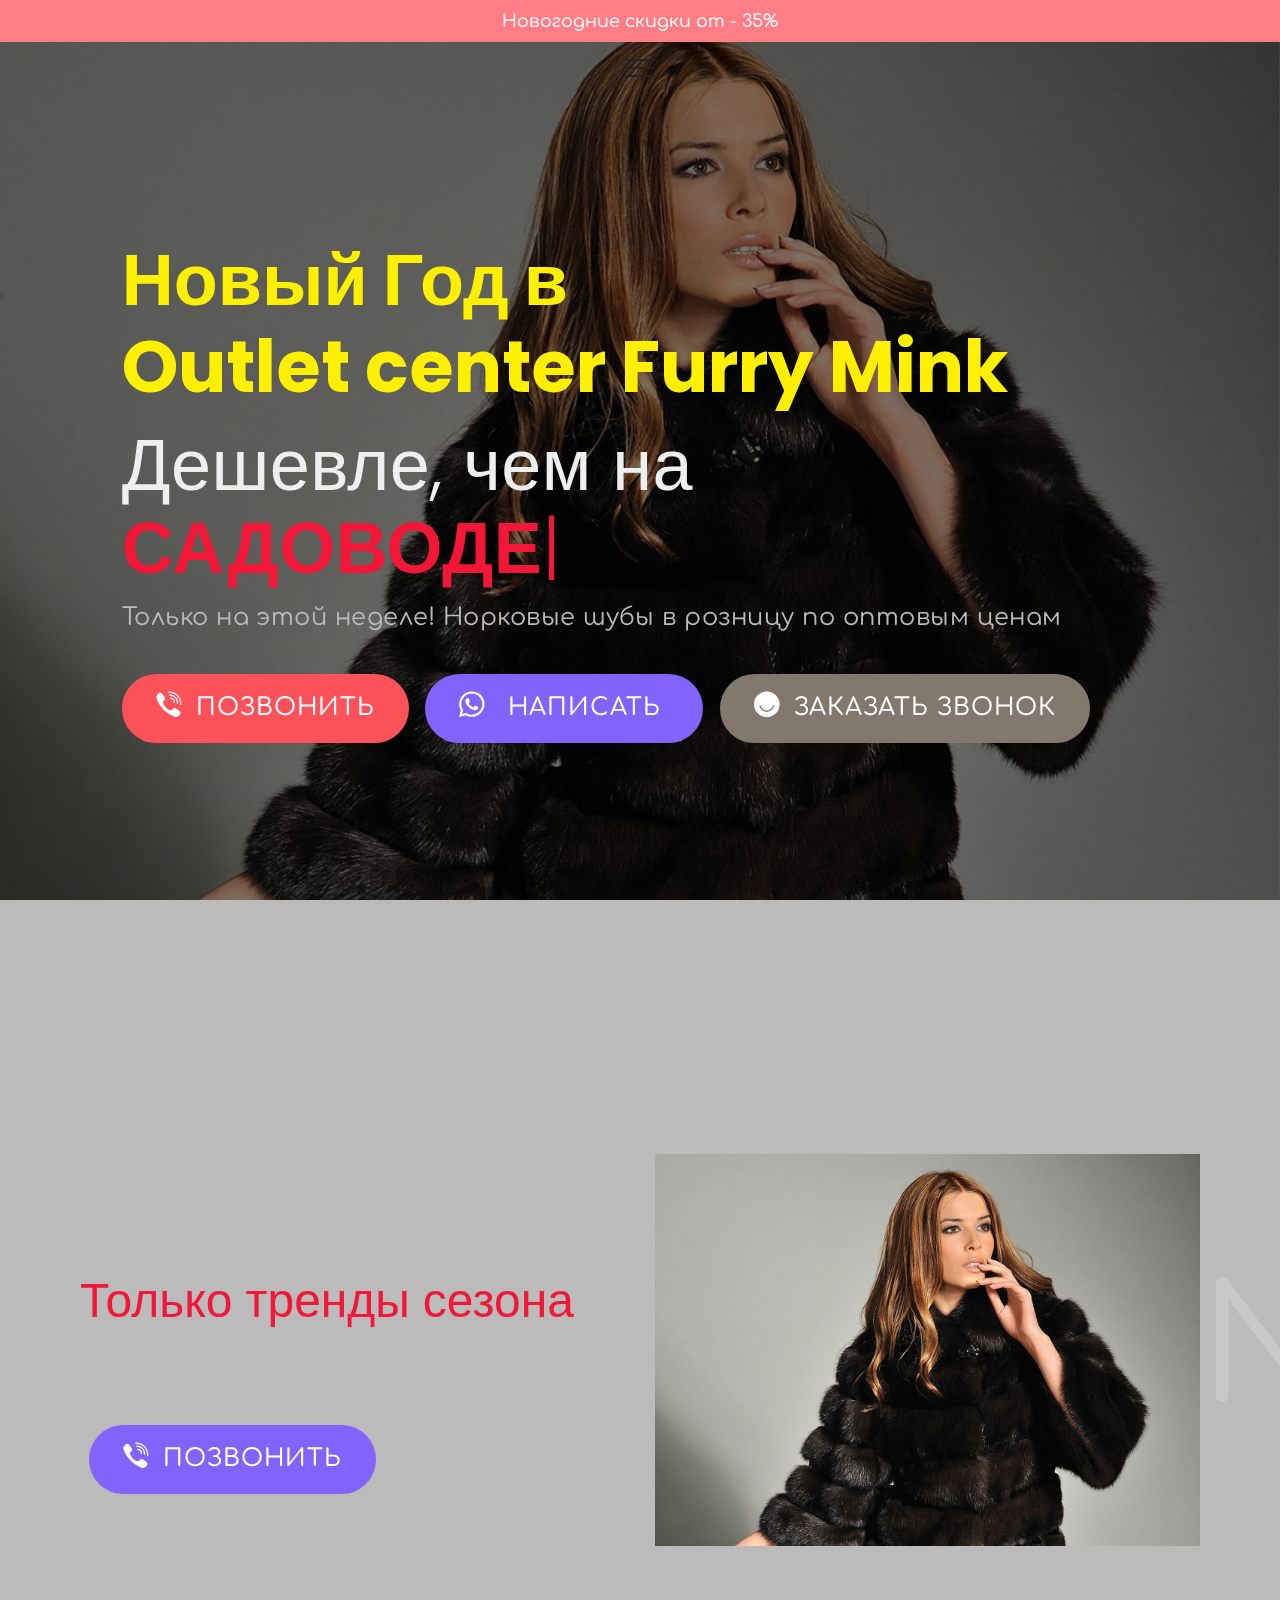
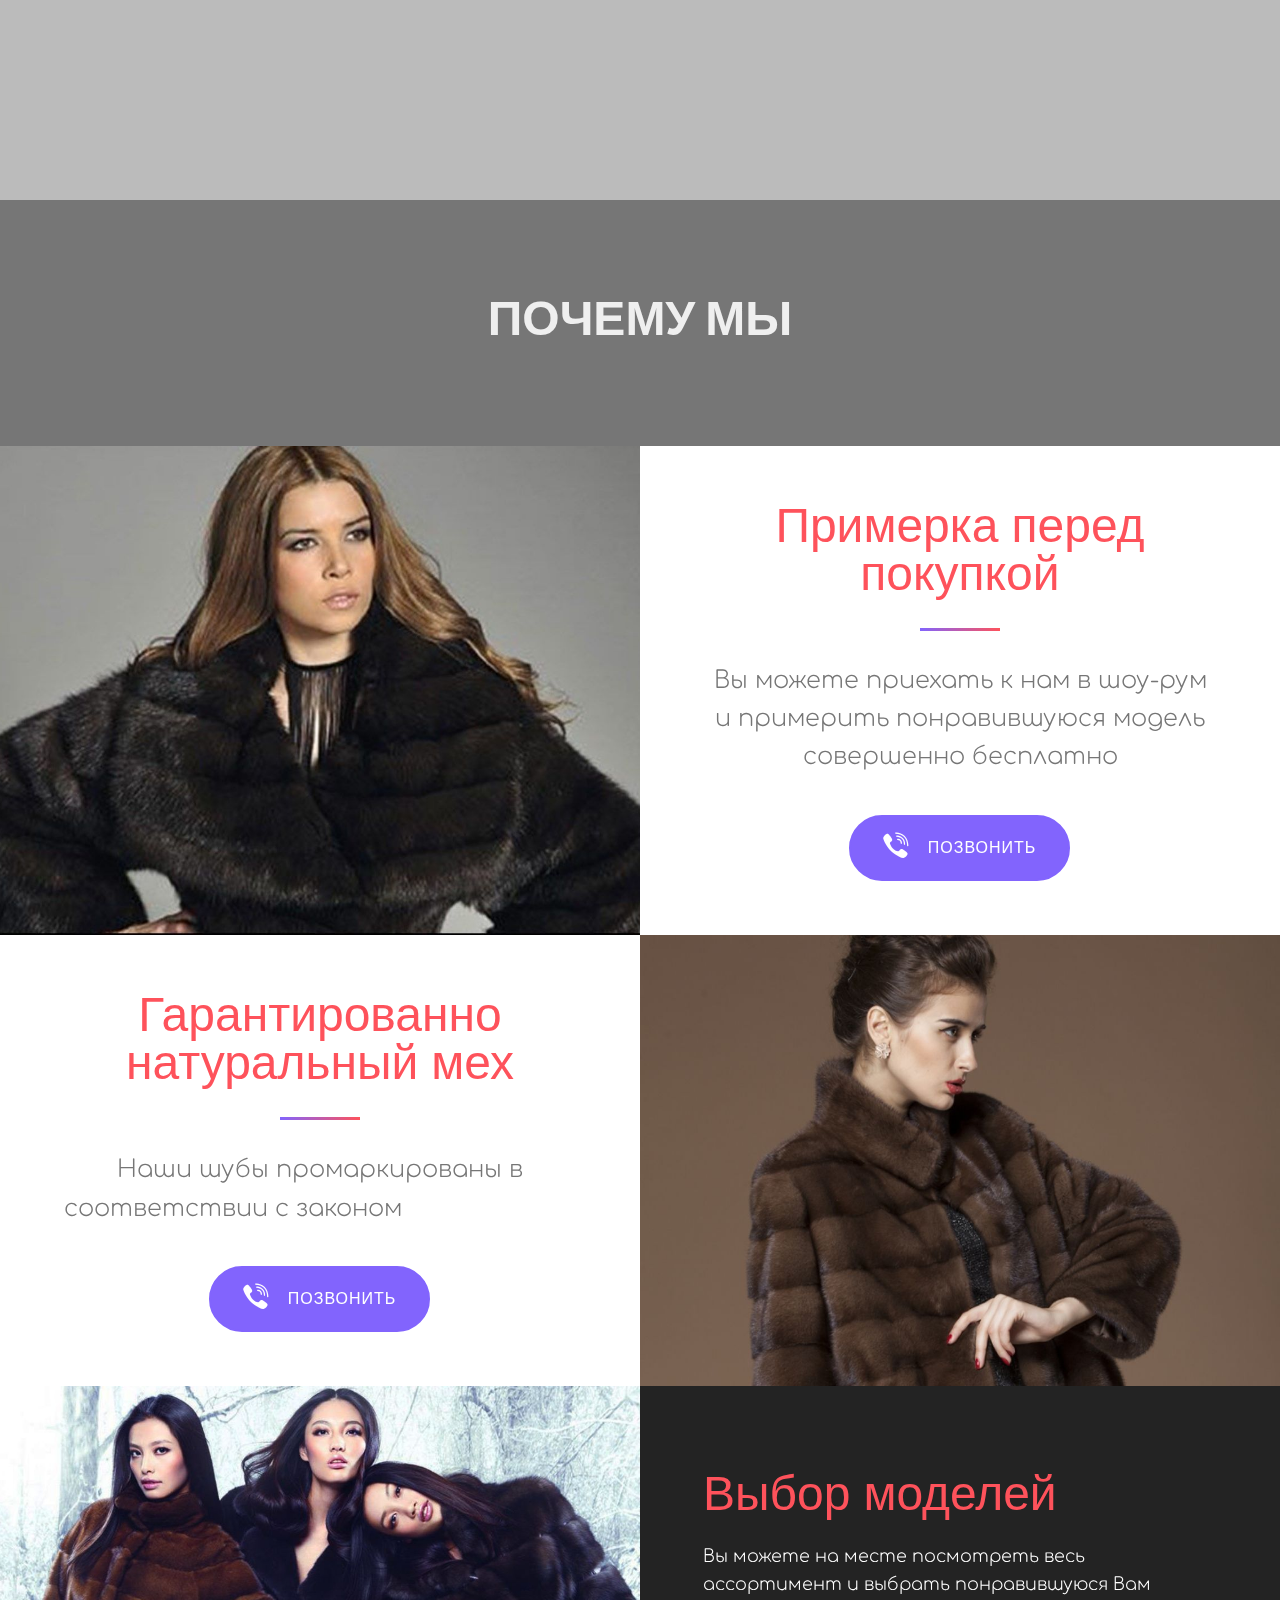
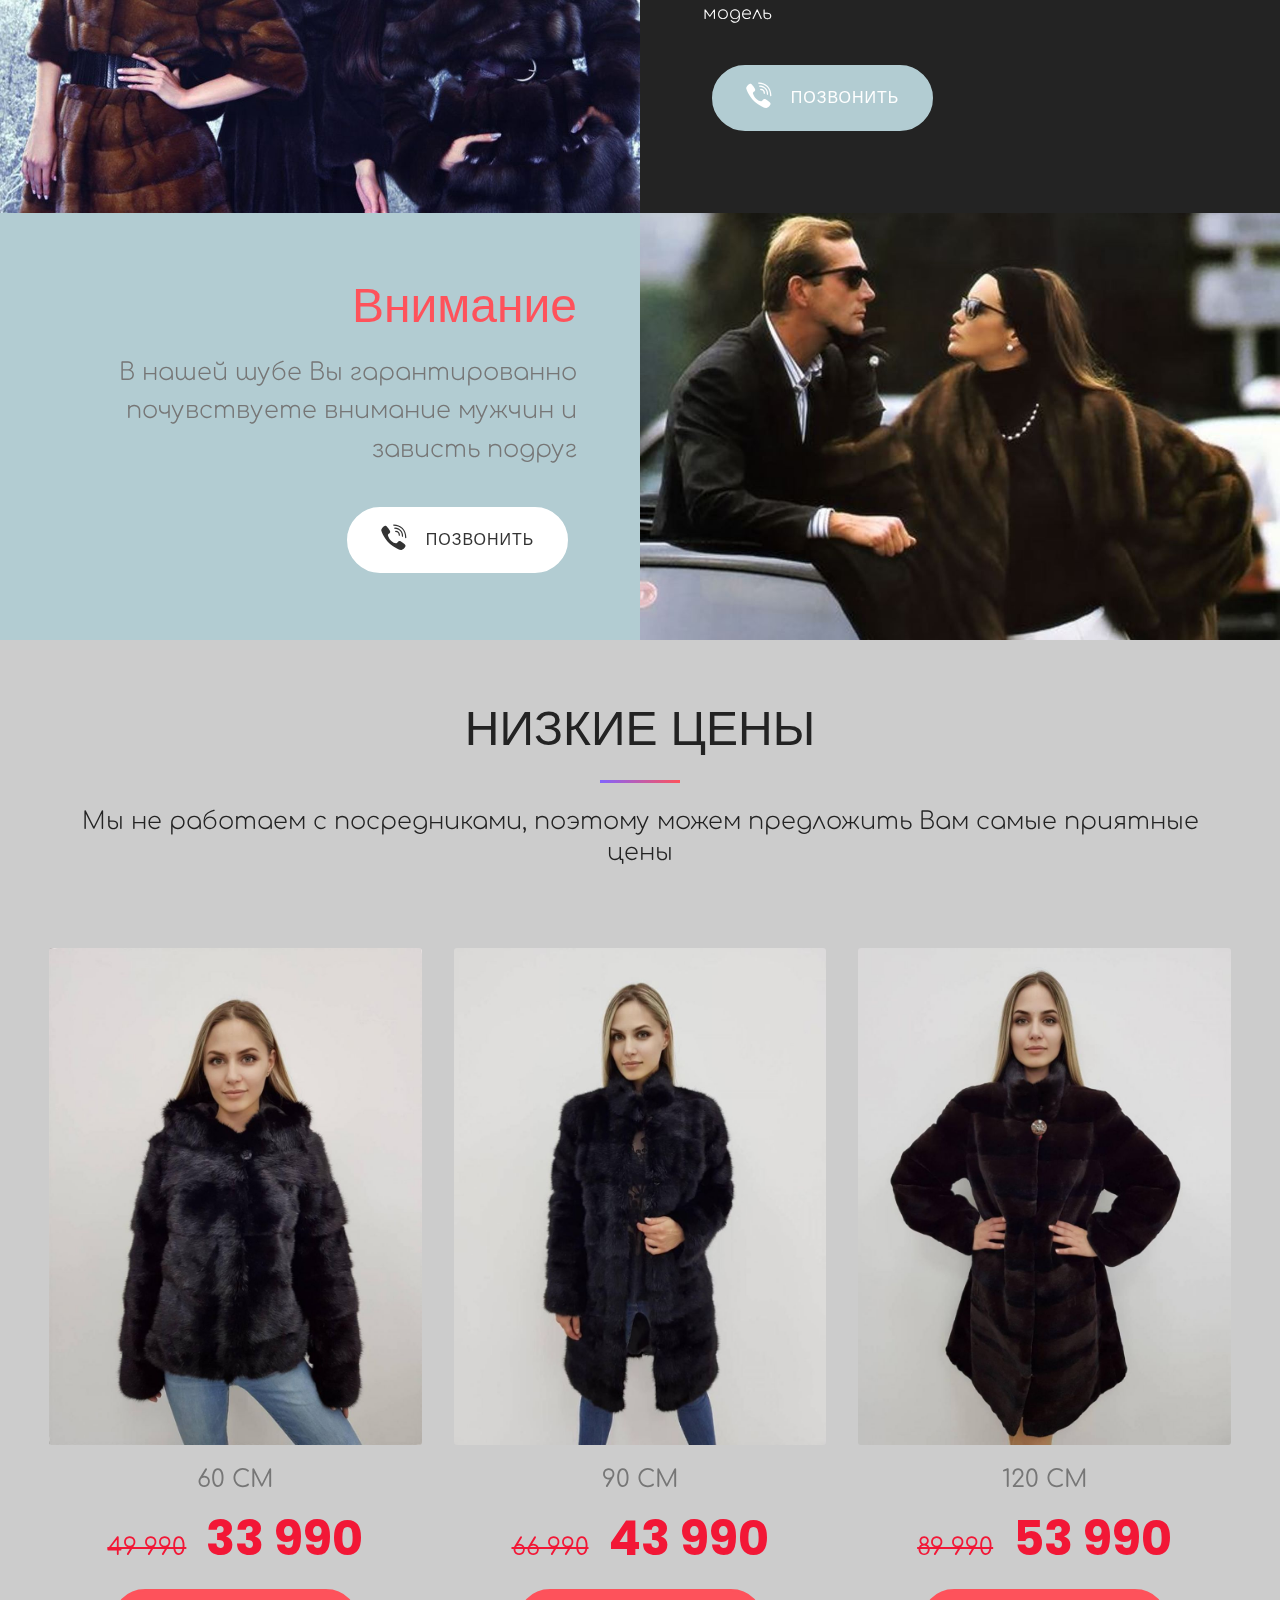
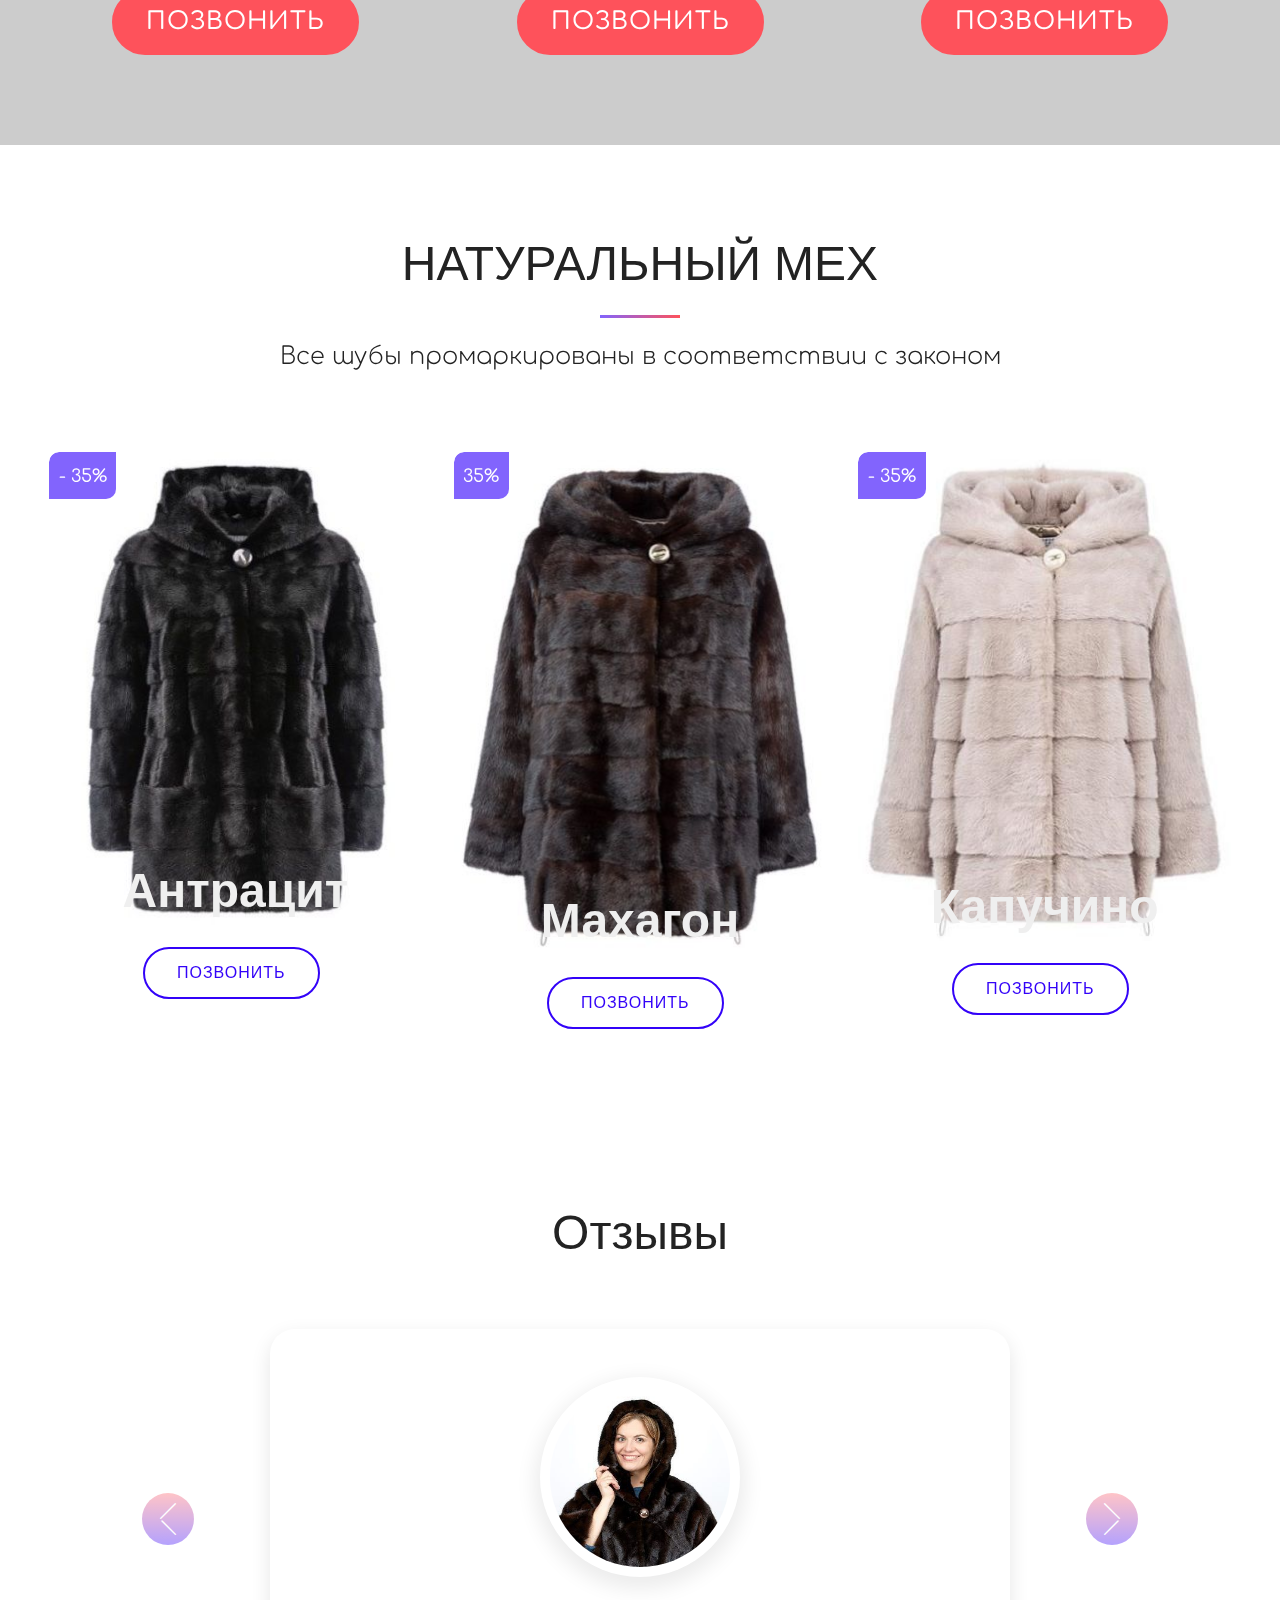
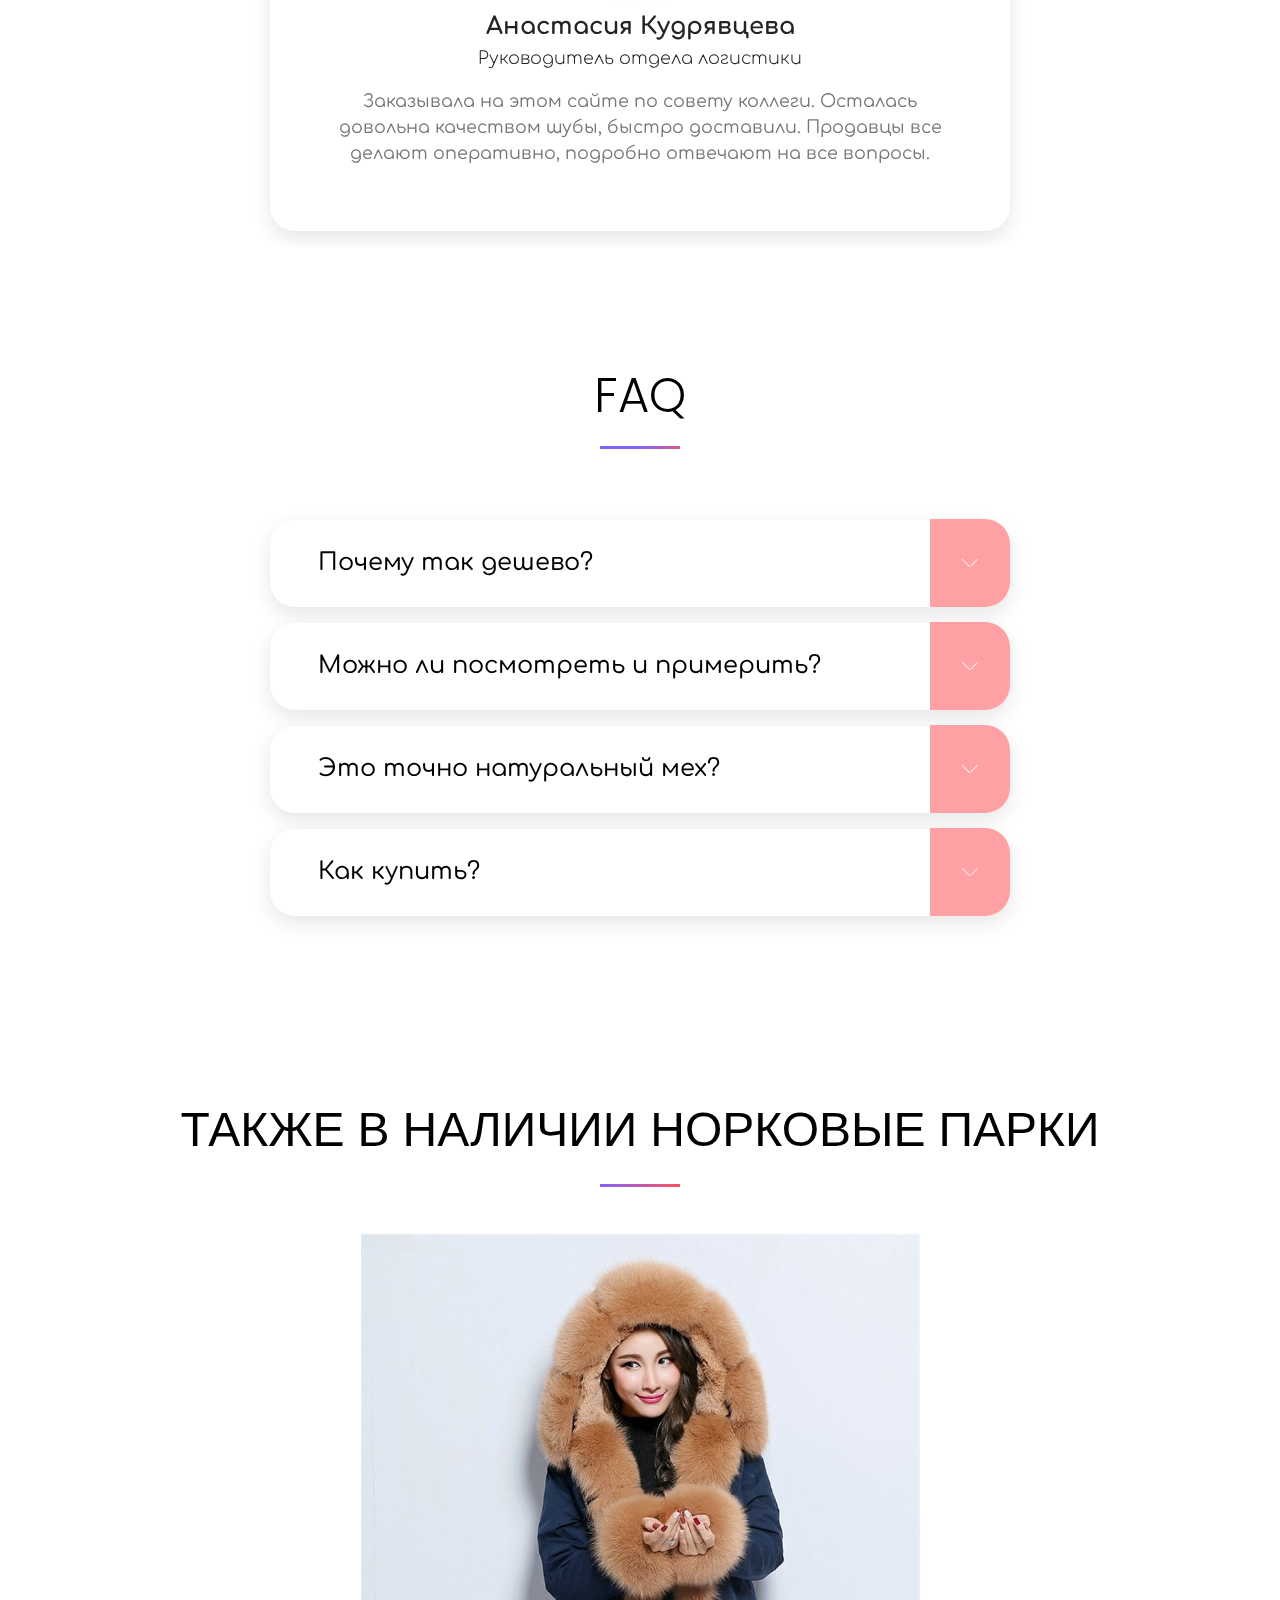
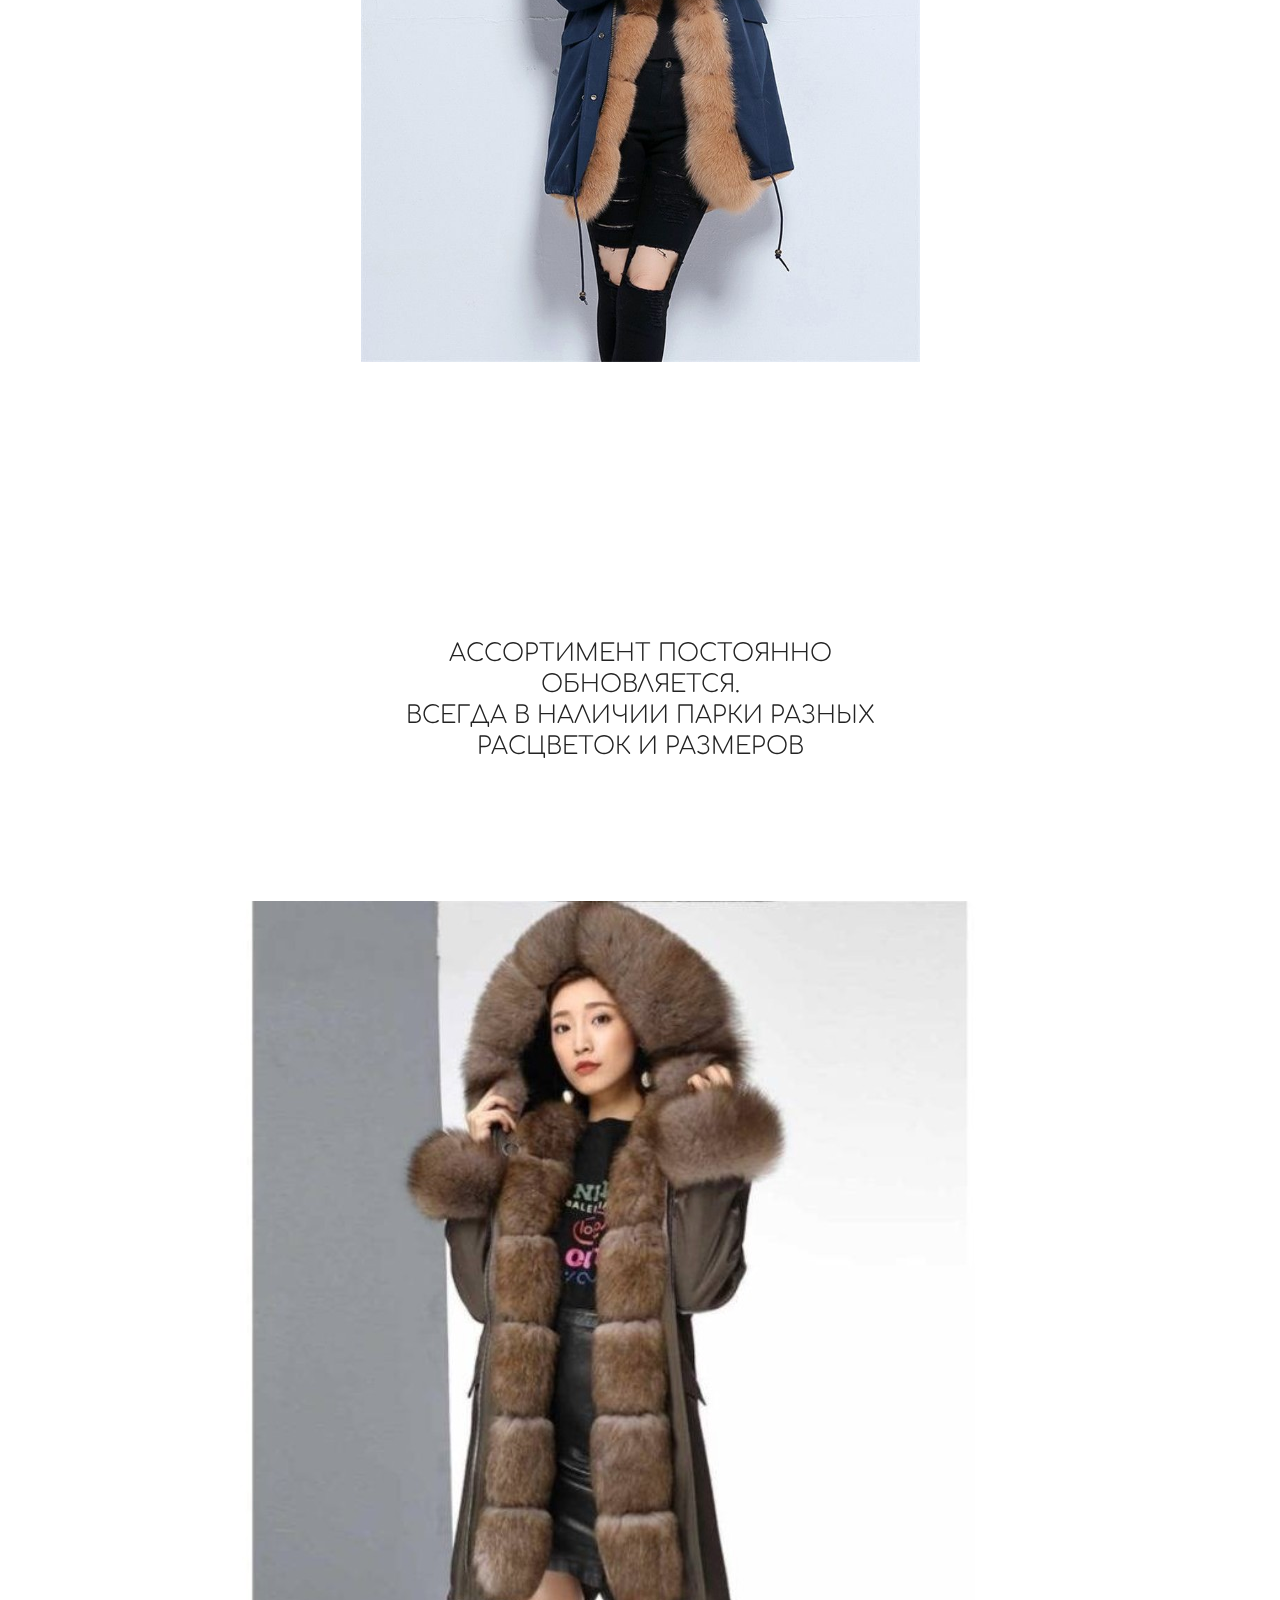
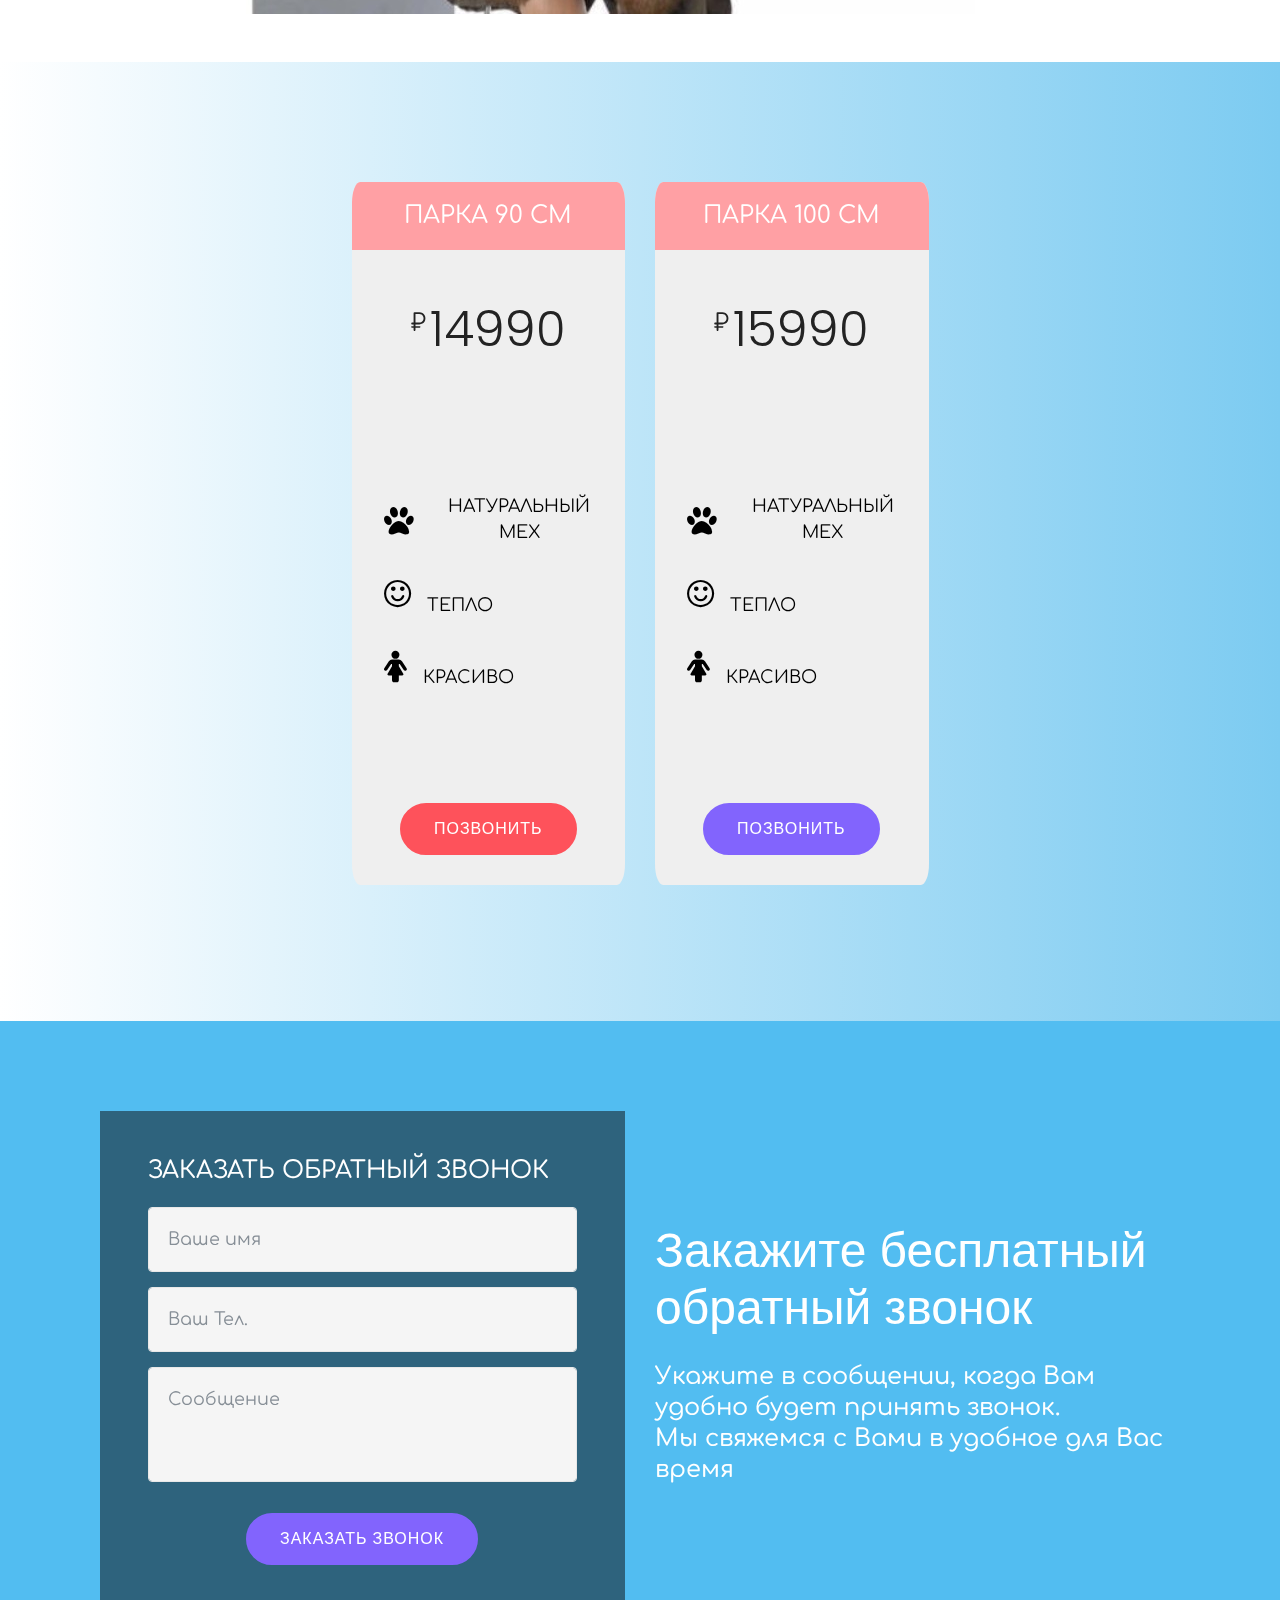
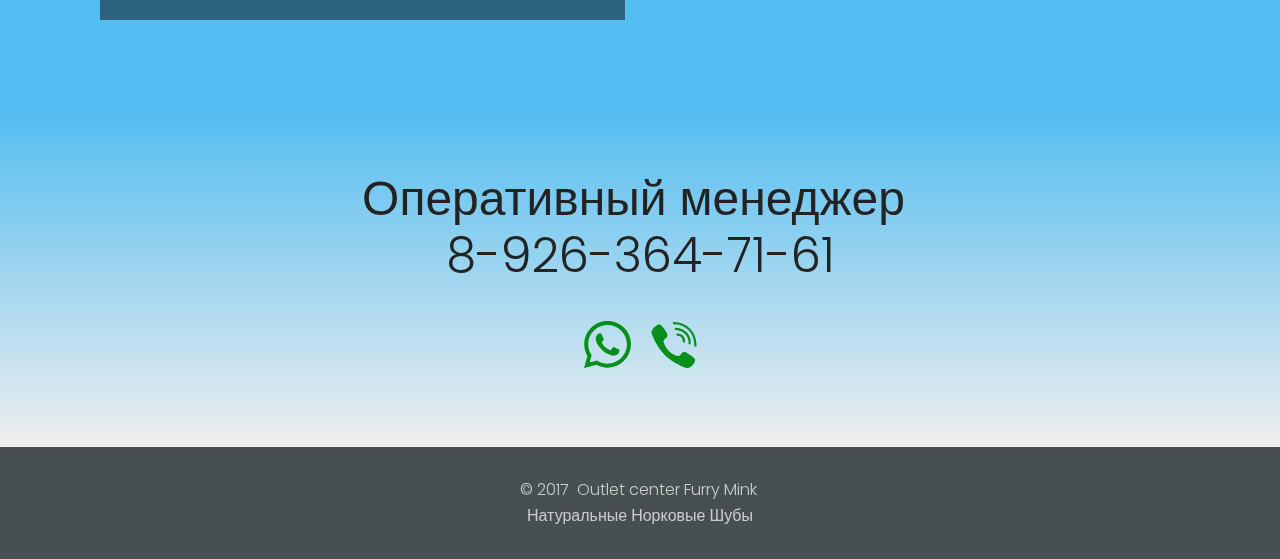
==== commit 7e0f1386: "create github pages" ====
--- a/index.html
+++ b/index.html
@@ -49,7 +49,11 @@
     <nav class="navbar navbar-dropdown navbar-fixed-top collapsed">
         <div class="mbr-overlay" style="opacity: 0.6;"></div>
 
-      
+      <a class="full-link" href=" ">
+        <div class="menu-top card-wrapper mbr-fonts-style mbr-white display-7"> 
+            Новогодние скидки от - 35%
+        </div>
+      </a>
       <div class="collapse navbar-collapse" id="navbarSupportedContent">
             
         <div class="left-menu">
@@ -633,15 +637,15 @@
                     <div class="line"></div>
                 </div>
                 
-                <div id="bootstrap-accordion_9" class="panel-group accordionStyles accordion col-sm-12 col-md-10 col-lg-8 align-left pt-5" role="tablist" aria-multiselectable="true">
+                <div id="bootstrap-accordion_15" class="panel-group accordionStyles accordion col-sm-12 col-md-10 col-lg-8 align-left pt-5" role="tablist" aria-multiselectable="true">
                     <div class="card">
                         <div class="card-header" role="tab" id="headingOne">
-                            <a role="button" class="collapsed panel-title text-black" data-toggle="collapse" data-parent="#bootstrap-accordion_9" data-core="" href="#collapse1_9" aria-expanded="false" aria-controls="collapse1">
+                            <a role="button" class="collapsed panel-title text-black" data-toggle="collapse" data-parent="#bootstrap-accordion_15" data-core="" href="#collapse1_15" aria-expanded="false" aria-controls="collapse1">
                                 <span class="sign mbr-iconfont mbri-arrow-down inactive"></span>
                                 <h4 class="mbr-fonts-style header-text display-5">Почему так дешево?</h4>
                             </a>
                         </div>
-                        <div id="collapse1_9" class="panel-collapse noScroll collapse" role="tabpanel" aria-labelledby="headingOne">
+                        <div id="collapse1_15" class="panel-collapse noScroll collapse" role="tabpanel" aria-labelledby="headingOne">
                             <div class="panel-body p-4">
                                 <p class="mbr-fonts-style panel-text display-7">
                                    Никаких подвохов. Просто мы продаем шубы в розницу по оптовым ценам.</p>
@@ -651,14 +655,14 @@
             
                     <div class="card">
                         <div class="card-header" role="tab" id="headingTwo">
-                            <a role="button" class="collapsed panel-title text-black" data-toggle="collapse" data-parent="#bootstrap-accordion_9" data-core="" href="#collapse2_9" aria-expanded="false" aria-controls="collapse2">
+                            <a role="button" class="collapsed panel-title text-black" data-toggle="collapse" data-parent="#bootstrap-accordion_15" data-core="" href="#collapse2_15" aria-expanded="false" aria-controls="collapse2">
                                 <span class="sign mbr-iconfont mbri-arrow-down inactive"></span>
                                 <h4 class="mbr-fonts-style header-text display-5">
                                   Можно ли посмотреть и примерить?</h4>
                             </a>
                             
                         </div>
-                        <div id="collapse2_9" class="panel-collapse noScroll collapse" role="tabpanel" aria-labelledby="headingTwo">
+                        <div id="collapse2_15" class="panel-collapse noScroll collapse" role="tabpanel" aria-labelledby="headingTwo">
                             <div class="panel-body p-4">
                                 <p class="mbr-fonts-style panel-text display-7">
                                    Да, можно приехать, посмотреть и выбрать понравившуюся шубу.
@@ -669,13 +673,13 @@
             
                     <div class="card">
                         <div class="card-header" role="tab" id="headingThree">
-                            <a role="button" class="collapsed panel-title text-black" data-toggle="collapse" data-parent="#bootstrap-accordion_9" data-core="" href="#collapse3_9" aria-expanded="false" aria-controls="collapse3">
+                            <a role="button" class="collapsed panel-title text-black" data-toggle="collapse" data-parent="#bootstrap-accordion_15" data-core="" href="#collapse3_15" aria-expanded="false" aria-controls="collapse3">
                                 <span class="sign mbr-iconfont mbri-arrow-down inactive"></span>
                                 <h4 class="mbr-fonts-style header-text display-5">
                                      Это точно натуральный мех?</h4>
                             </a>
                         </div>
-                        <div id="collapse3_9" class="panel-collapse noScroll collapse" role="tabpanel" aria-labelledby="headingThree">
+                        <div id="collapse3_15" class="panel-collapse noScroll collapse" role="tabpanel" aria-labelledby="headingThree">
                             <div class="panel-body p-4">
                                 <p class="mbr-fonts-style panel-text display-7">
                                    Да, это натуральный мех. Все шубы промаркированы в соответствии с законом.</p>
@@ -685,13 +689,13 @@
             
                     <div class="card">
                         <div class="card-header" role="tab" id="headingThree">
-                            <a role="button" class="collapsed panel-title text-black" data-toggle="collapse" data-parent="#bootstrap-accordion_9" data-core="" href="#collapse4_9" aria-expanded="false" aria-controls="collapse4">
+                            <a role="button" class="collapsed panel-title text-black" data-toggle="collapse" data-parent="#bootstrap-accordion_15" data-core="" href="#collapse4_15" aria-expanded="false" aria-controls="collapse4">
                                 <span class="sign mbr-iconfont mbri-arrow-down inactive"></span>
                                 <h4 class="mbr-fonts-style header-text display-5">
                                     Как купить?</h4>
                             </a>
                         </div>
-                        <div id="collapse4_9" class="panel-collapse noScroll collapse" role="tabpanel" aria-labelledby="headingThree">
+                        <div id="collapse4_15" class="panel-collapse noScroll collapse" role="tabpanel" aria-labelledby="headingThree">
                             <div class="panel-body p-4">
                                 <p class="mbr-fonts-style panel-text display-7">
                                    Напишите или позвоните менеджеру для уточнения всех вопросов. <br>Звонки с 9.00 до 20.00. <br>Почта и WhatsApp круглосуточно.
@@ -752,7 +756,7 @@
     </div>
 </section>
 
-<section class="mbr-wowslider-container mbr-section mbr-section__container carousel slide mbr-section-nopadding mbr-wowslider-container--absent" data-ride="carousel" data-keyboard="false" data-wrap="true" data-interval="false" id="wowslider-1w" data-rv-view="997" style="background-color: rgb(255, 255, 255);">
+<section class="mbr-wowslider-container mbr-section mbr-section__container carousel slide mbr-section-nopadding mbr-wowslider-container--absent" data-ride="carousel" data-keyboard="false" data-wrap="true" data-interval="false" id="wowslider-1w" data-rv-view="64" style="background-color: rgb(255, 255, 255);">
     <div class="mbr-wowslider">
         <div class="ws_images">
             <ul>
@@ -785,7 +789,7 @@
                 </a><a href="#" title="">
                     <span><img alt="slide1" src="assets/images/4-48x48.png"></span>
                 </a><a href="#" title="">
-                    <span><img alt="slide1" src="assets/images/4-48x481.png"></span>
+                    <span><img alt="slide1" src="assets/images/4-48x480.png"></span>
                 </a>
             </div>
         </div>
@@ -873,7 +877,7 @@
                     <div class="form-block" data-form-type="formoid">
                         <h4 class="mb-4 mbr-fonts-style display-5">ЗАКАЗАТЬ ОБРАТНЫЙ ЗВОНОК</h4>
                         <div data-form-alert="" hidden="">Спасибо за обращение! Мы скоро Вам перезвоним</div>
-                        <form class="block mbr-form" action="./index.html/" method="post" data-form-title="Mobirise Form"><input type="hidden" name="email" data-form-email="true" value="b4sIwwnAuUVLqd9qRVIoNq8izHyJ2QQK5vZYPQ1q3F0lr13jiF2vKLIDrsu/EtncMaWuZffvvMc8w9rVijY574N9Xpp9gMsEvizWgJe1GSiQv6KGE3APejyyKOyv1hg2" data-form-field="Email">
+                        <form class="block mbr-form" action="./index.html/" method="post" data-form-title="Mobirise Form"><input type="hidden" name="email" data-form-email="true" value="hcSL1ZLC6GNk1PmOhX2PQd+sOctz6aEwQqrQ0PDeltYTZza+ZAuVIvDkWiHXe9bxcc72hLOZBuWqO3XOQ8jm6wlbTLE3VzMRAiZu0FK0zWNWkc3t7fRMyAII3m8APJ+G" data-form-field="Email">
                             <div class="row">
                                 <div class="col-md-12" data-for="name">
                                     <input type="text" class="form-control input" name="name" data-form-field="Name" placeholder="Ваше имя" required="" id="name-form2-1j">
--- a/assets/mobirise/css/mbr-additional.css
+++ b/assets/mobirise/css/mbr-additional.css
@@ -1322,6 +1322,7 @@
   transition: all .3s;
   background: #ffffff;
   background: linear-gradient(#52bdf1, #ffffff);
+  background: none;
 }
 .cid-rIKKwJsBwP .navbar.opened .mbr-overlay {
   transition: all .3s;
@@ -2755,6 +2756,7 @@
   transition: all .3s;
   background: #ffffff;
   background: linear-gradient(#52bdf1, #ffffff);
+  background: none;
 }
 .cid-rIKKwJsBwP .navbar.opened .mbr-overlay {
   transition: all .3s;
@@ -3049,7 +3051,7 @@
 }
 .cid-rLv0mzxF3z {
   padding-top: 120px;
-  padding-bottom: 105px;
+  padding-bottom: 120px;
   background-color: #52bdf1;
 }
 .cid-rLv0mzxF3z h2,
